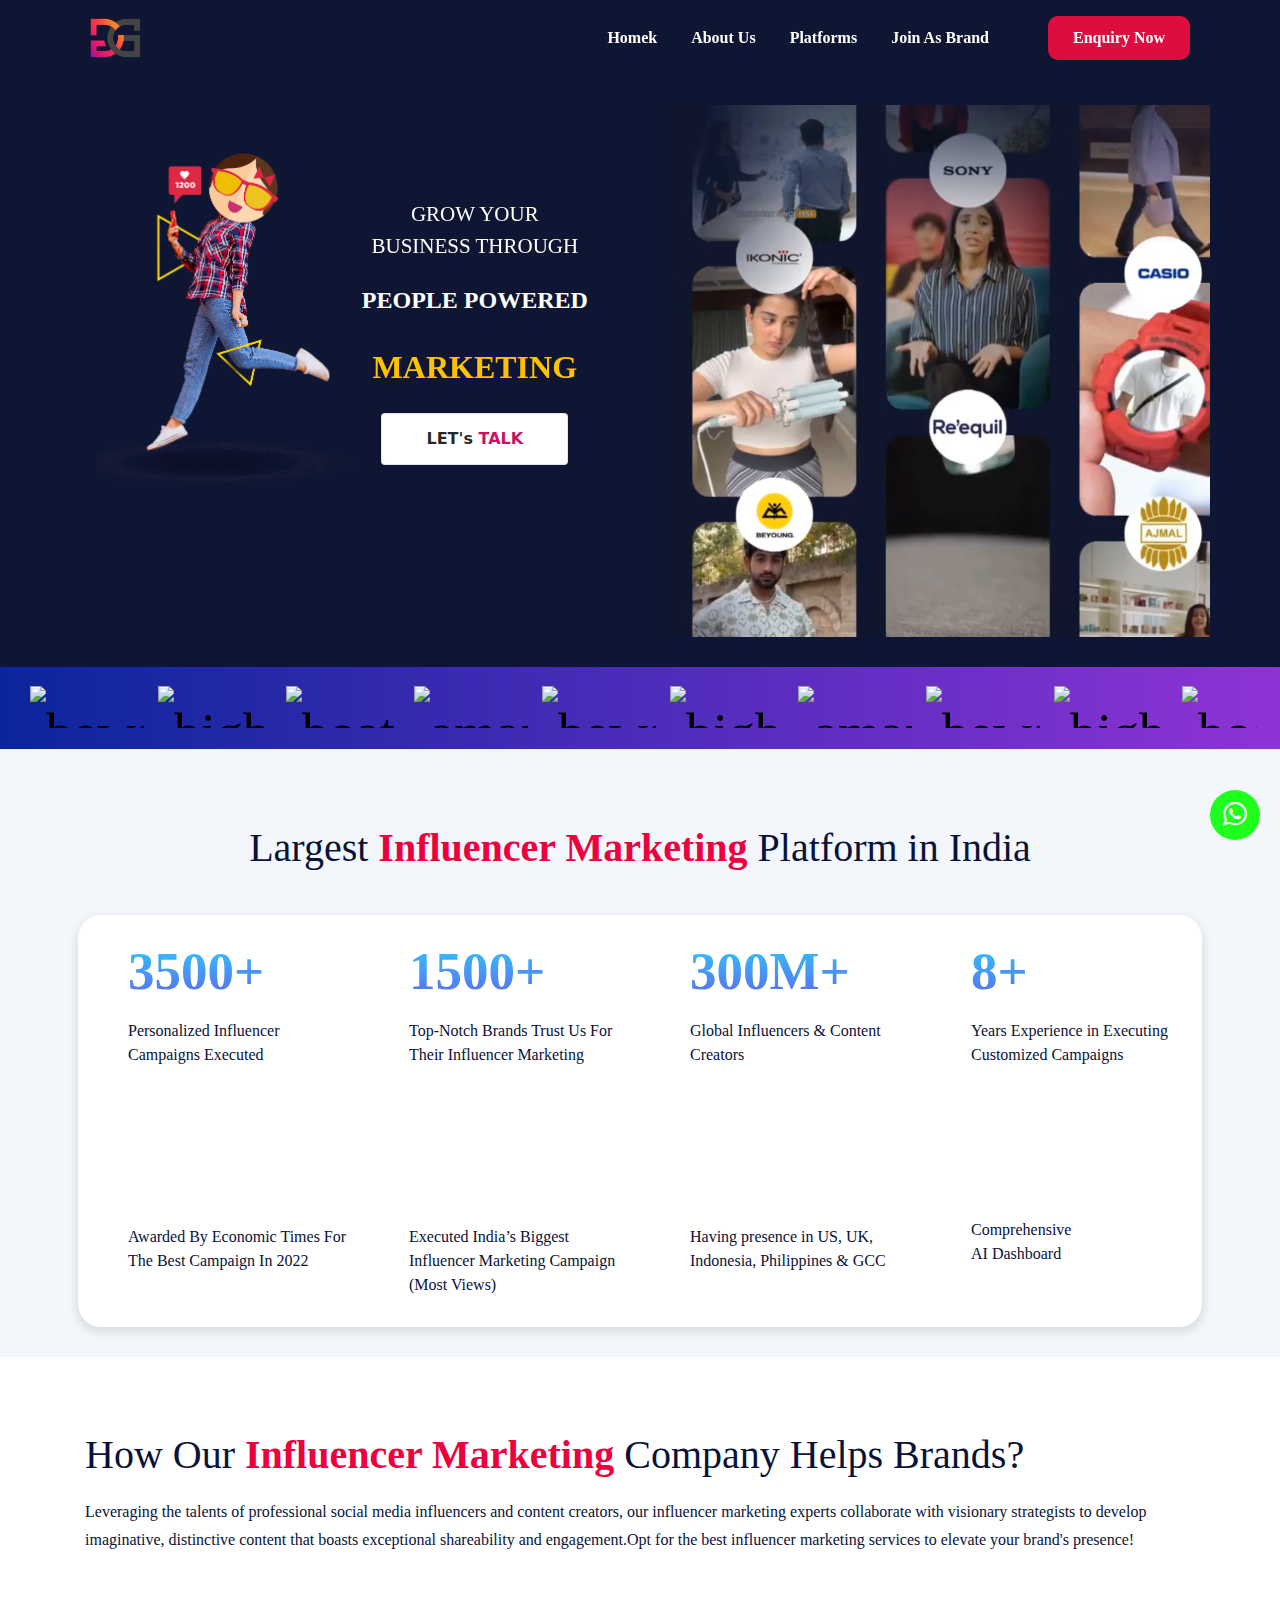
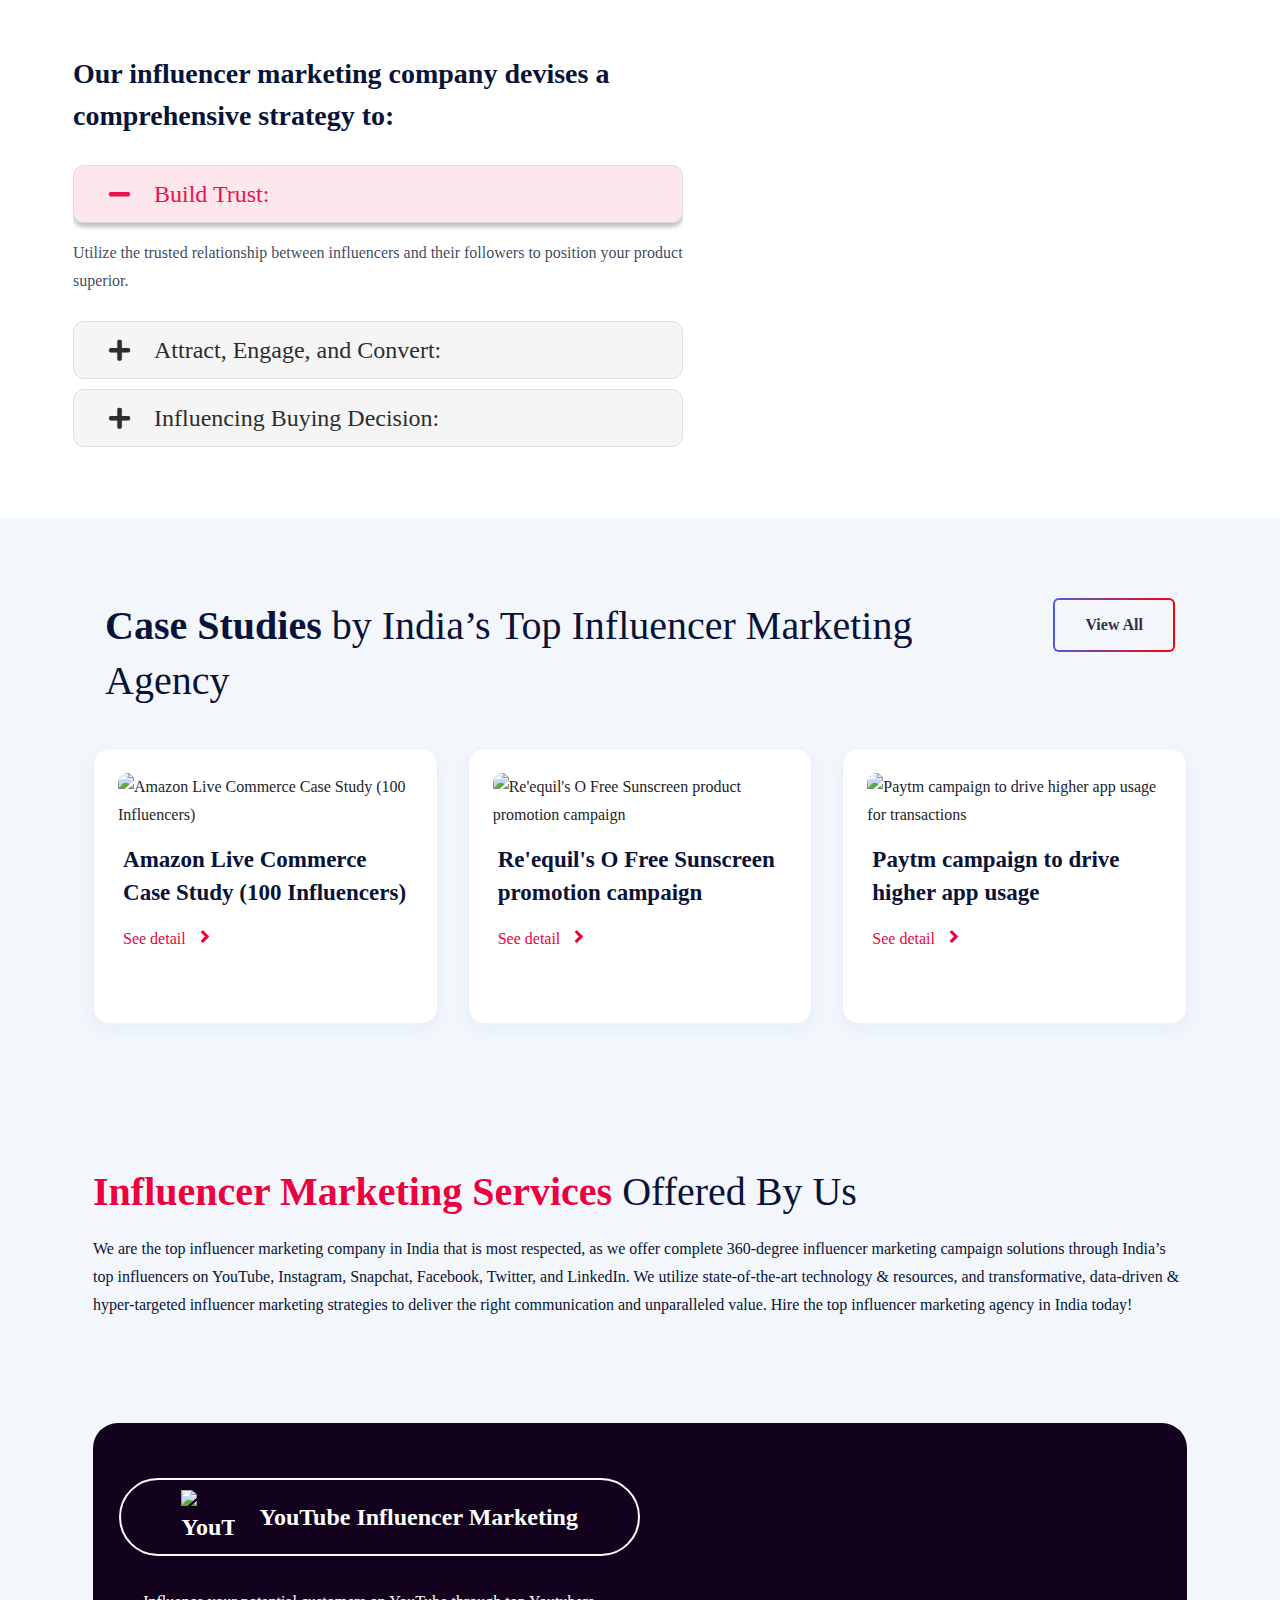
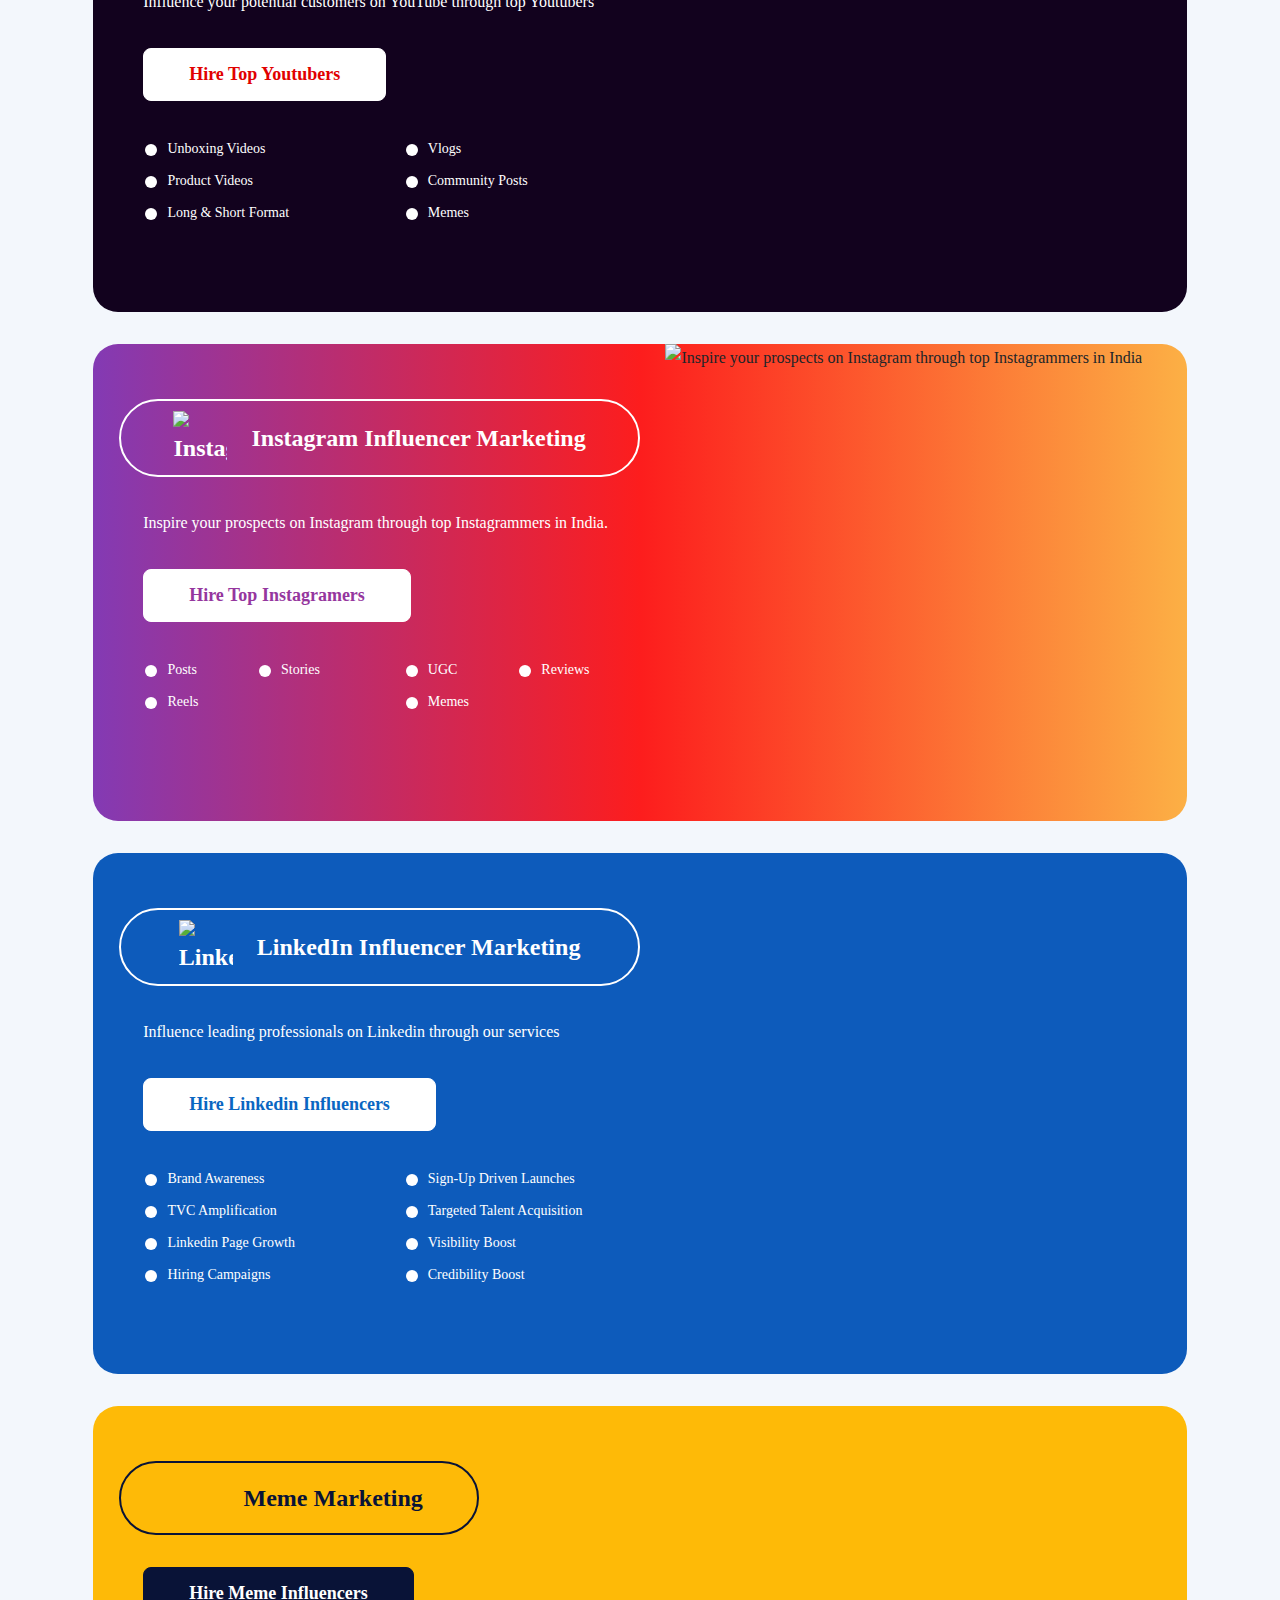
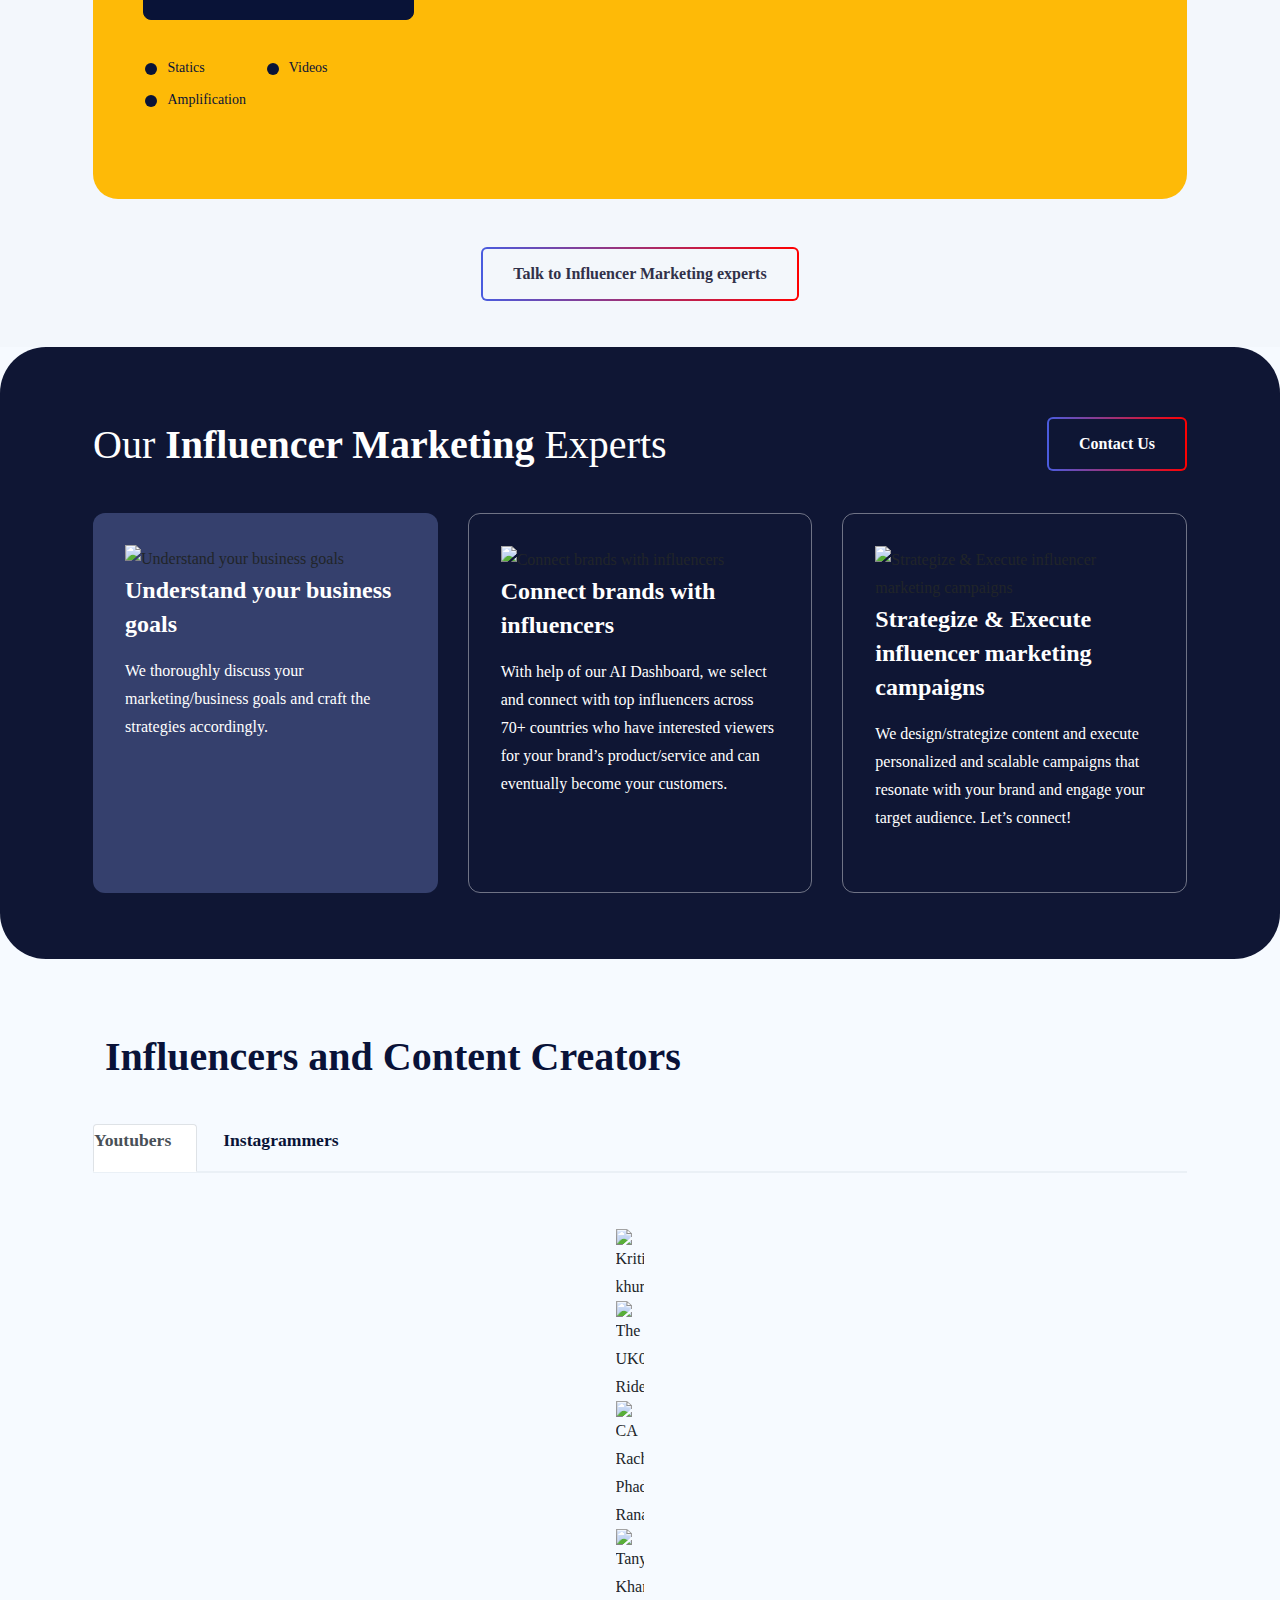
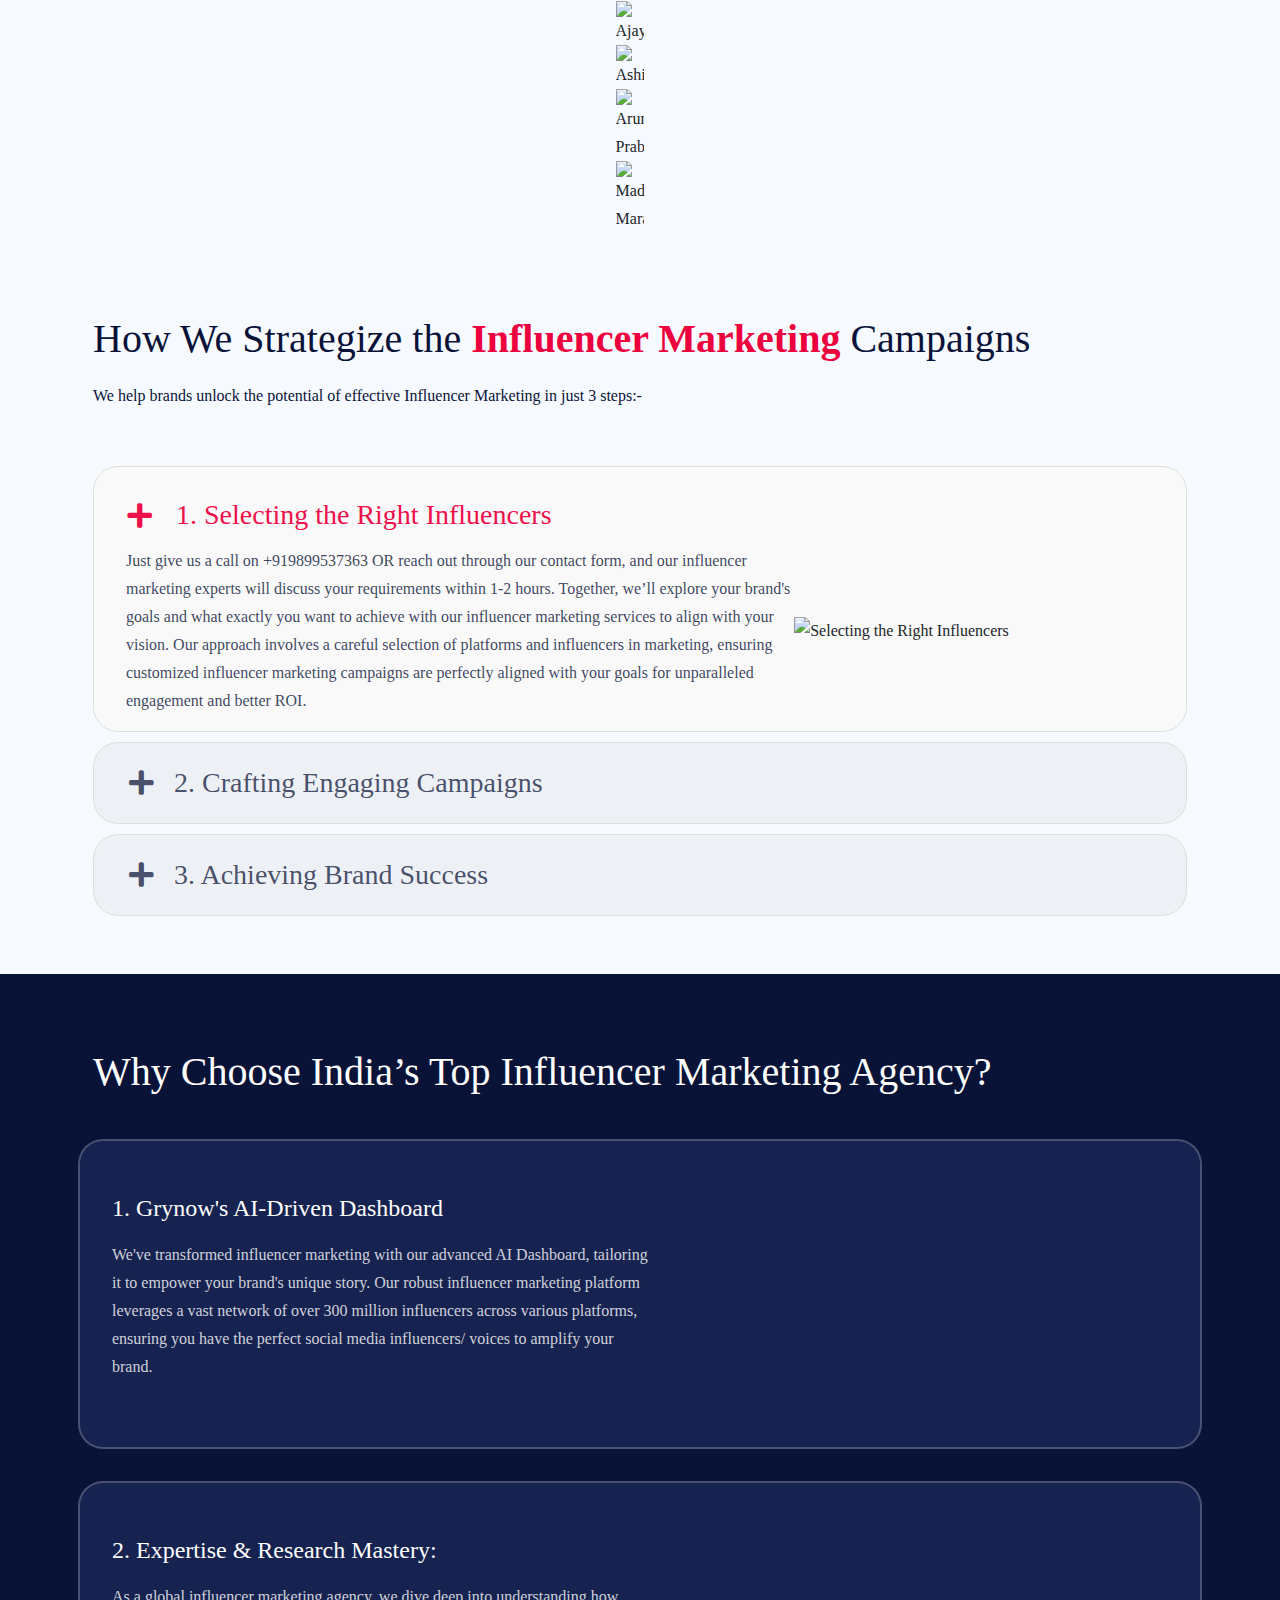
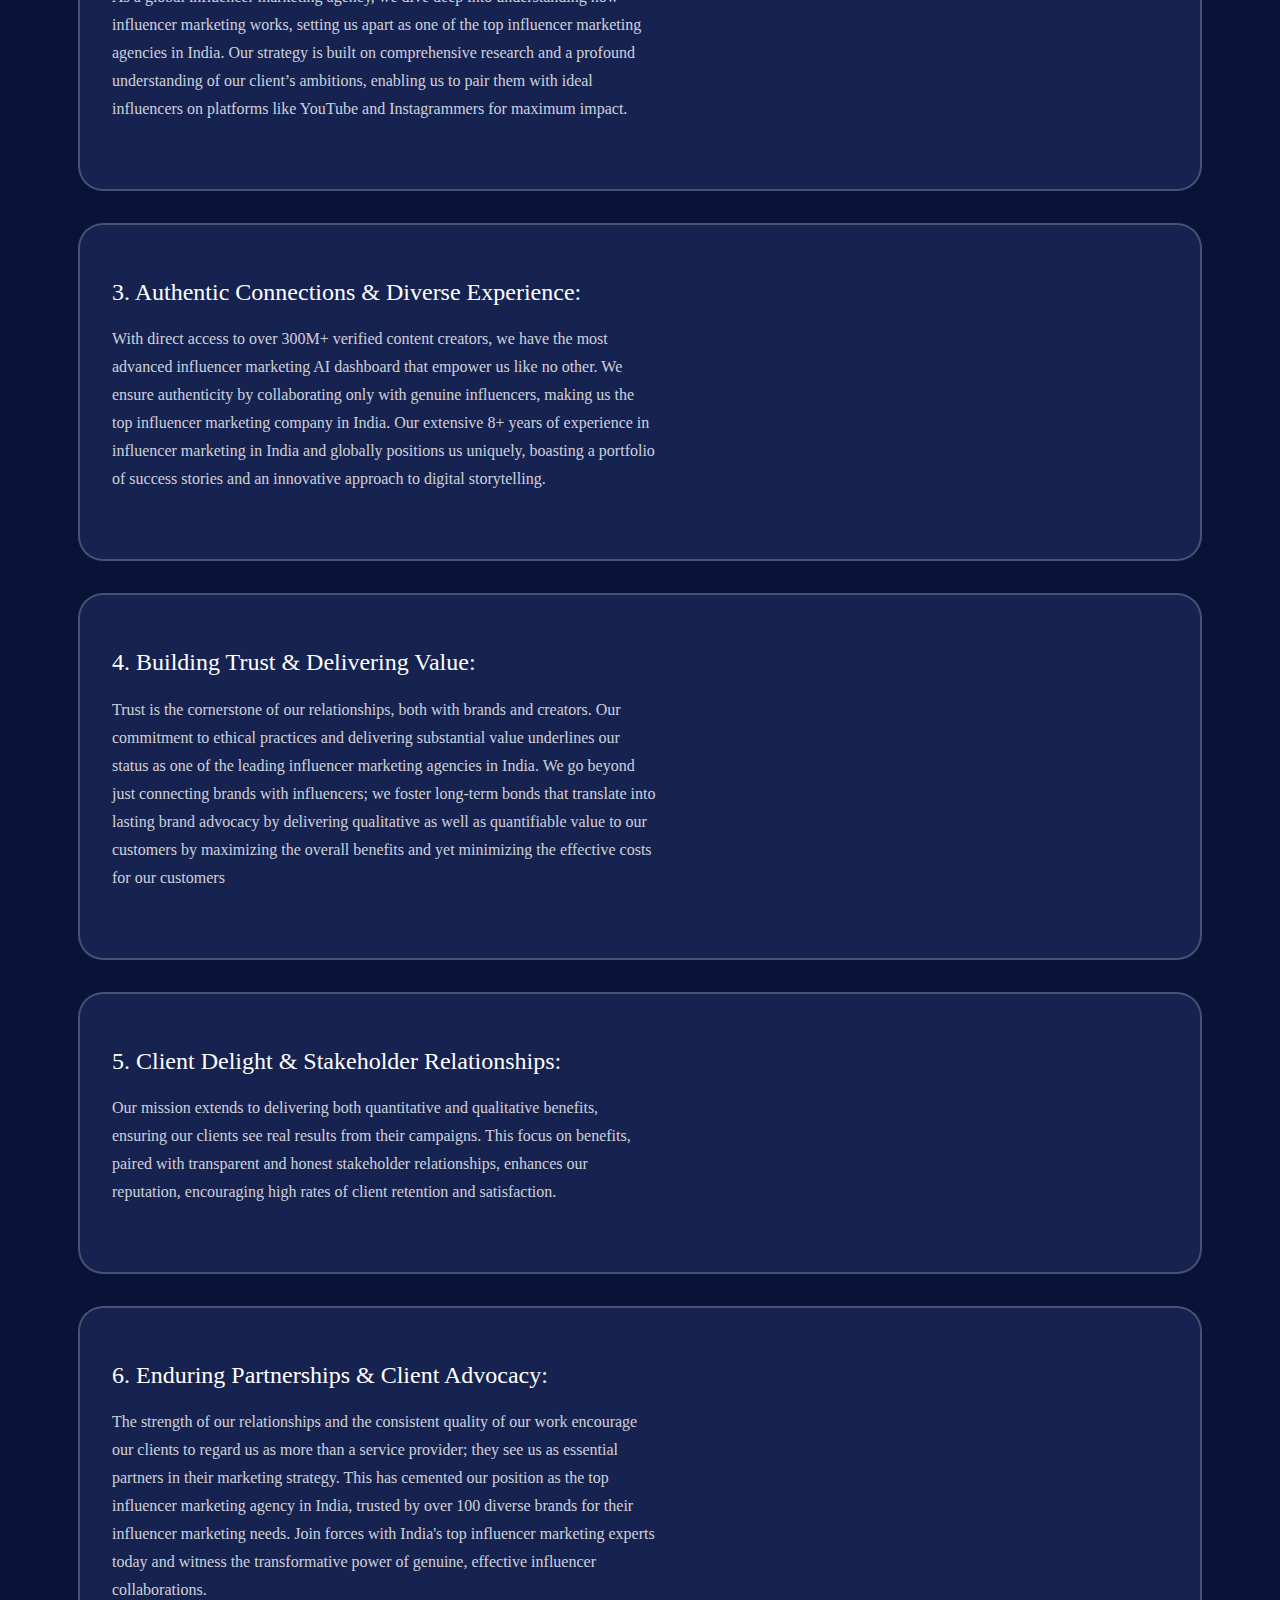
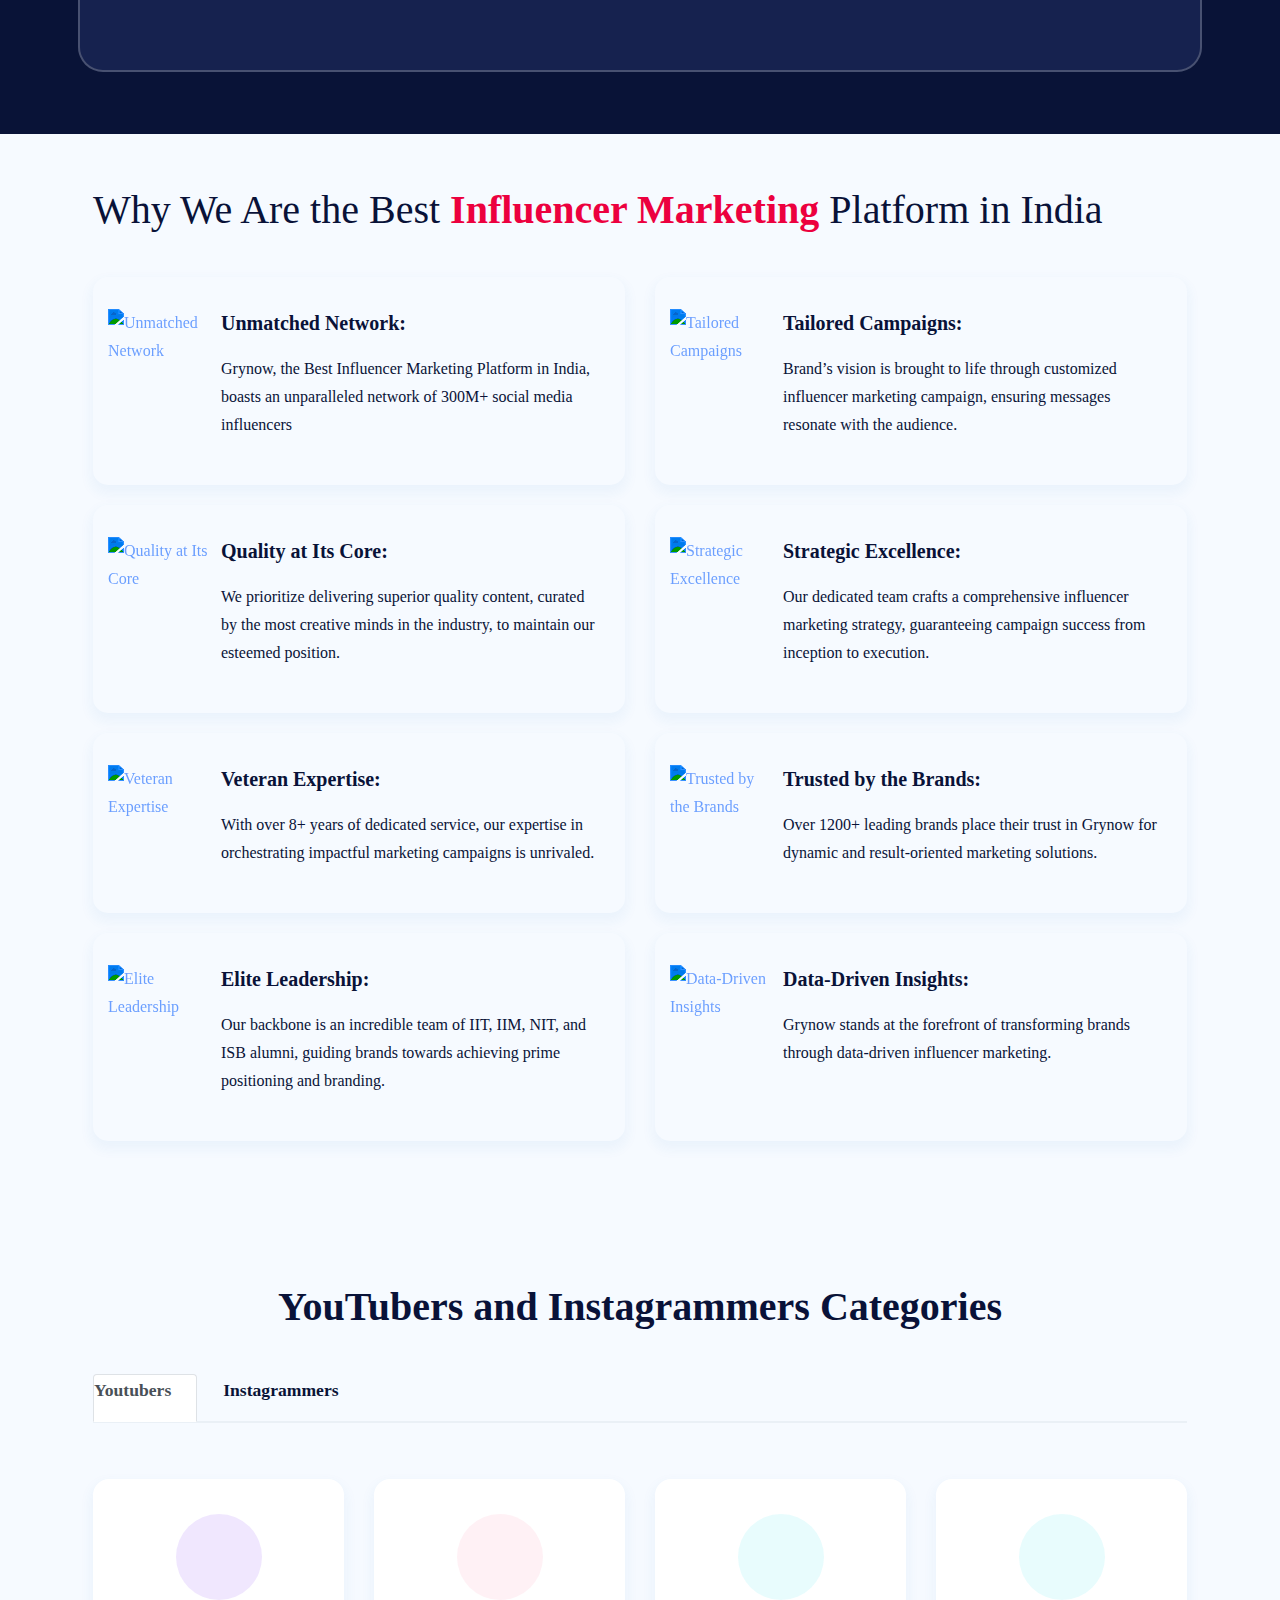
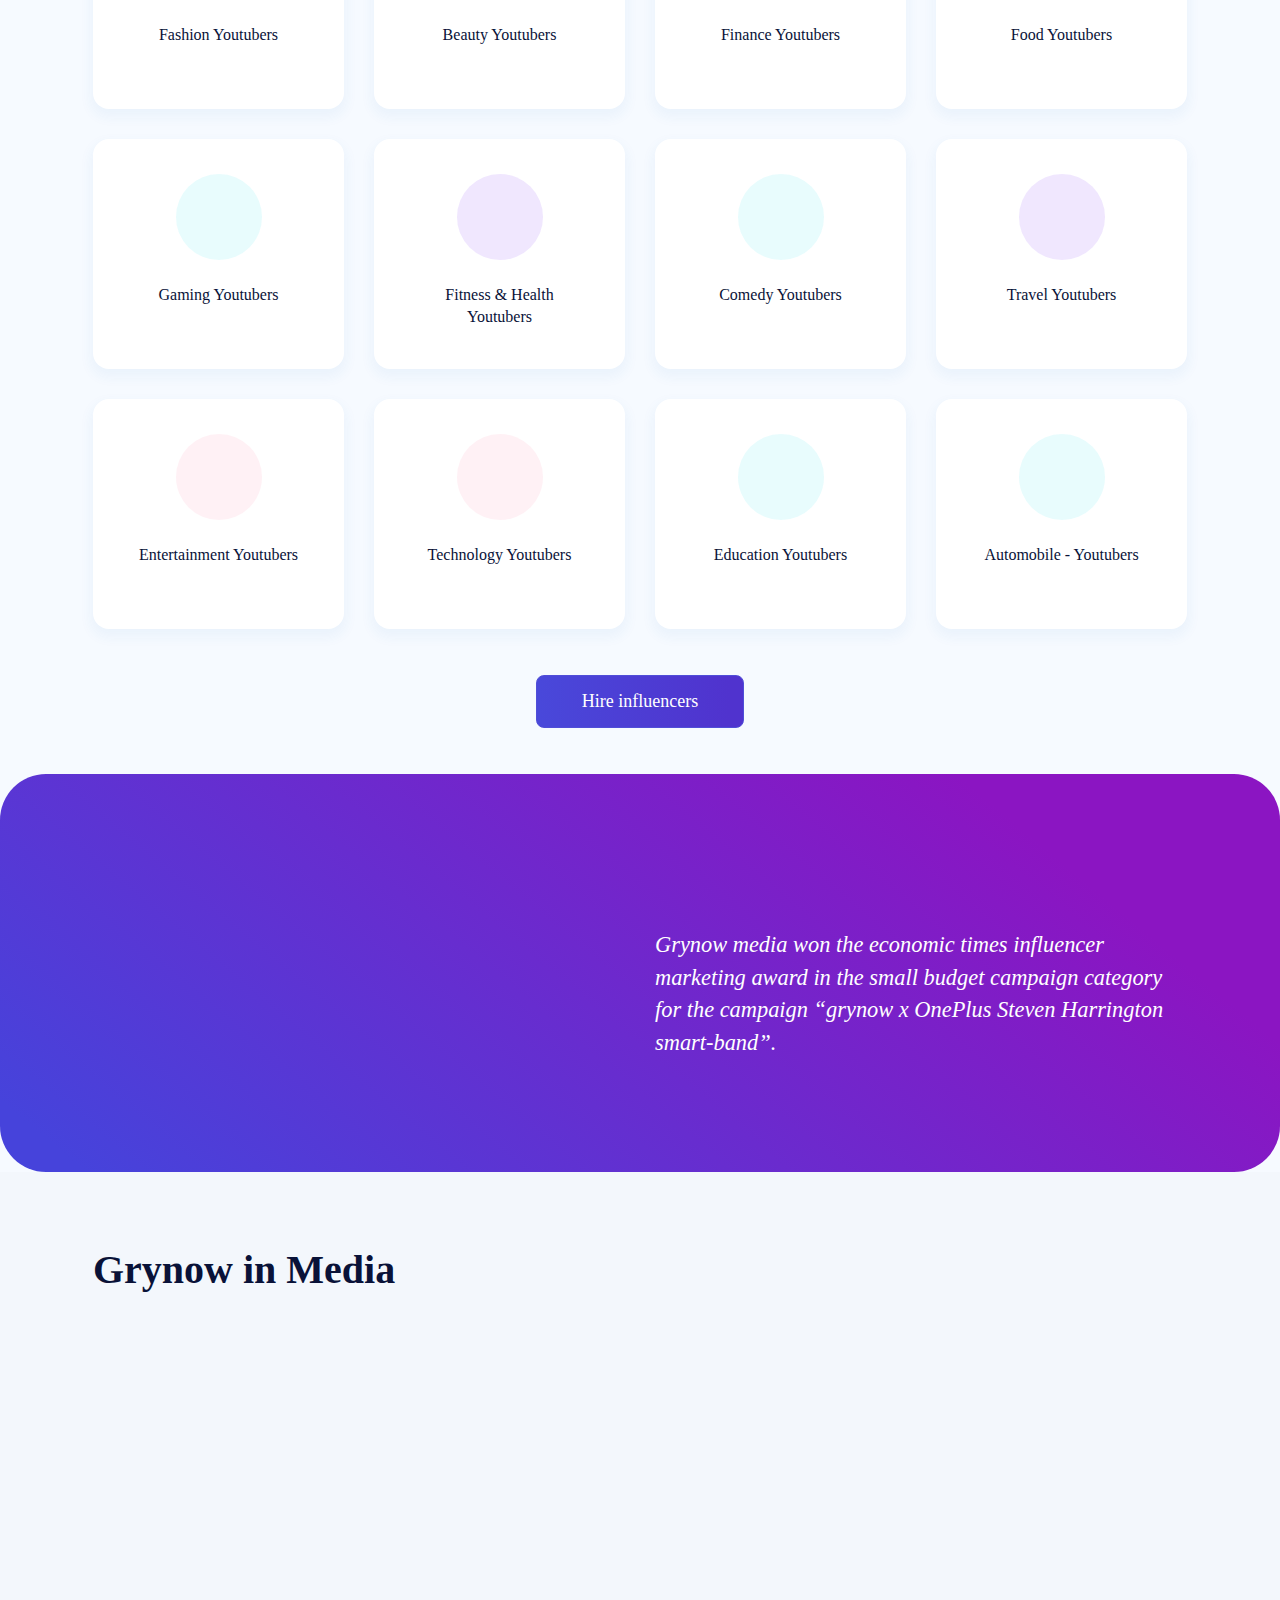
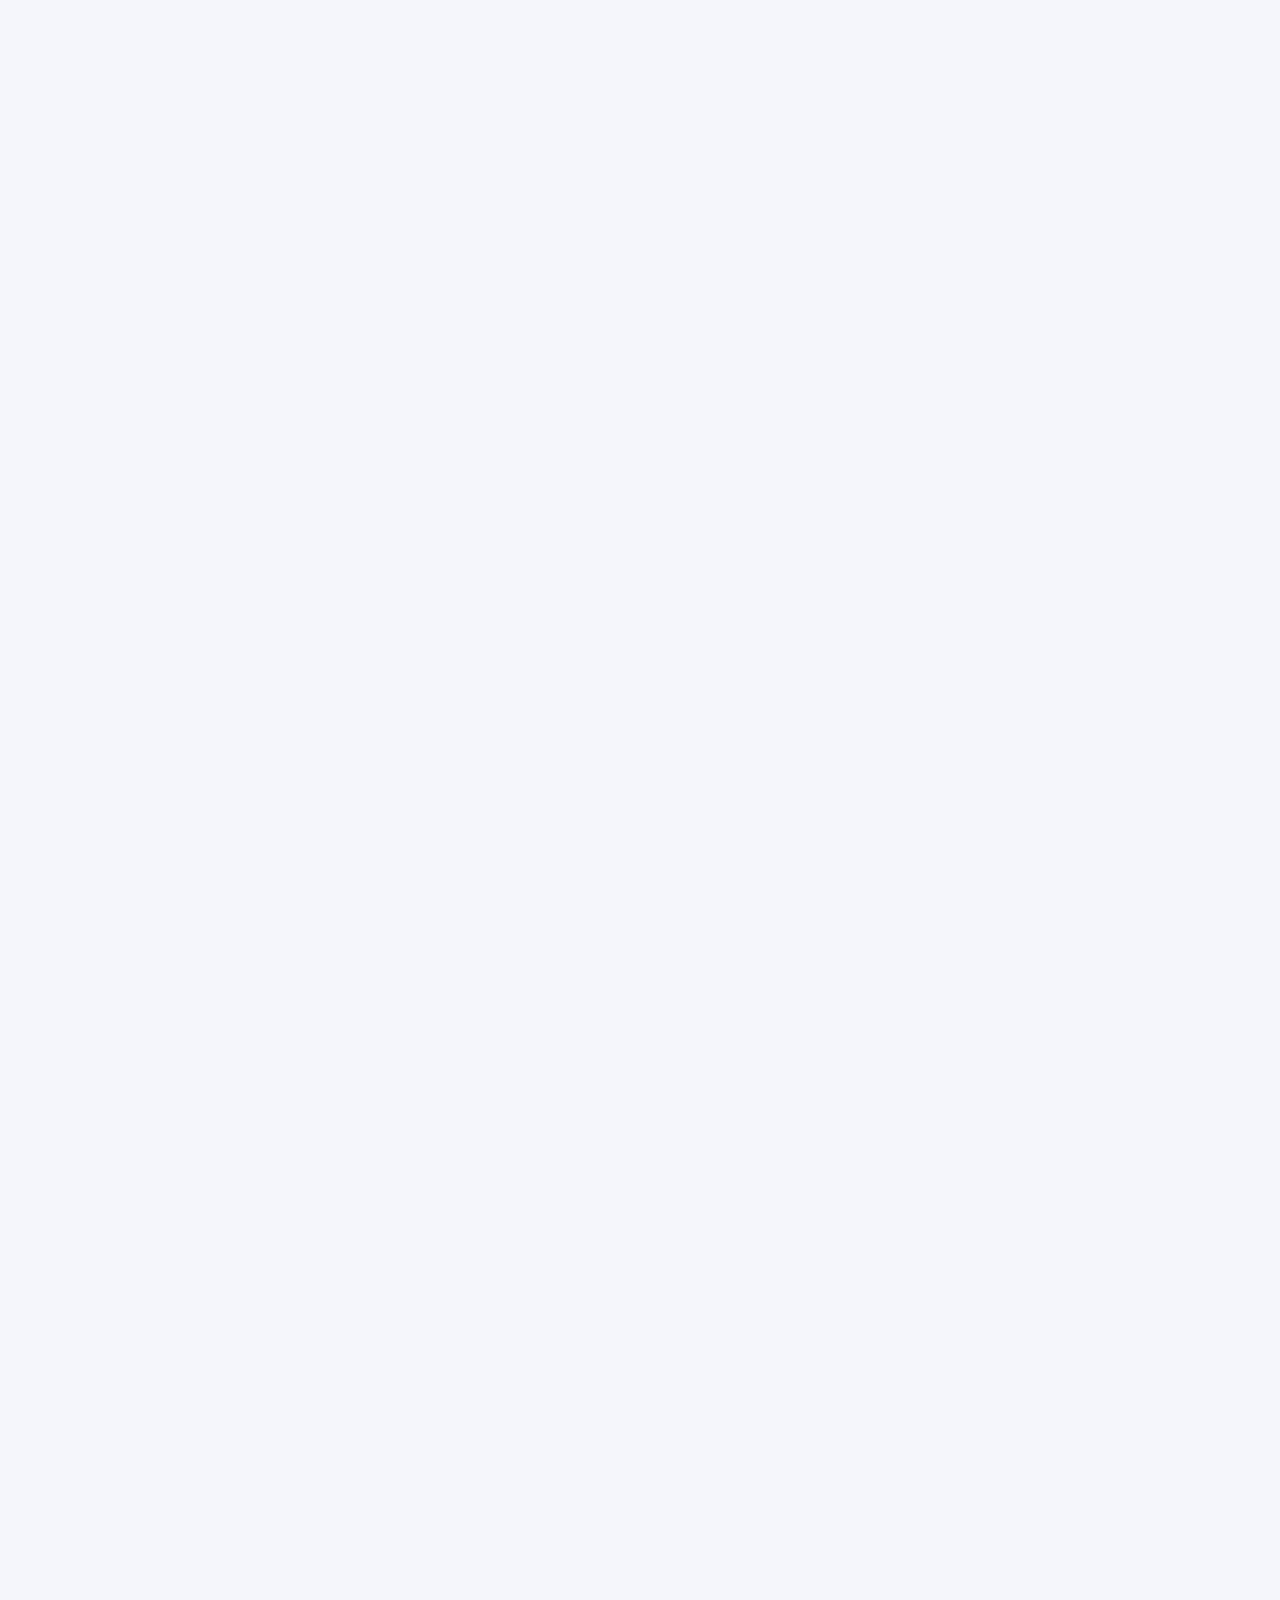
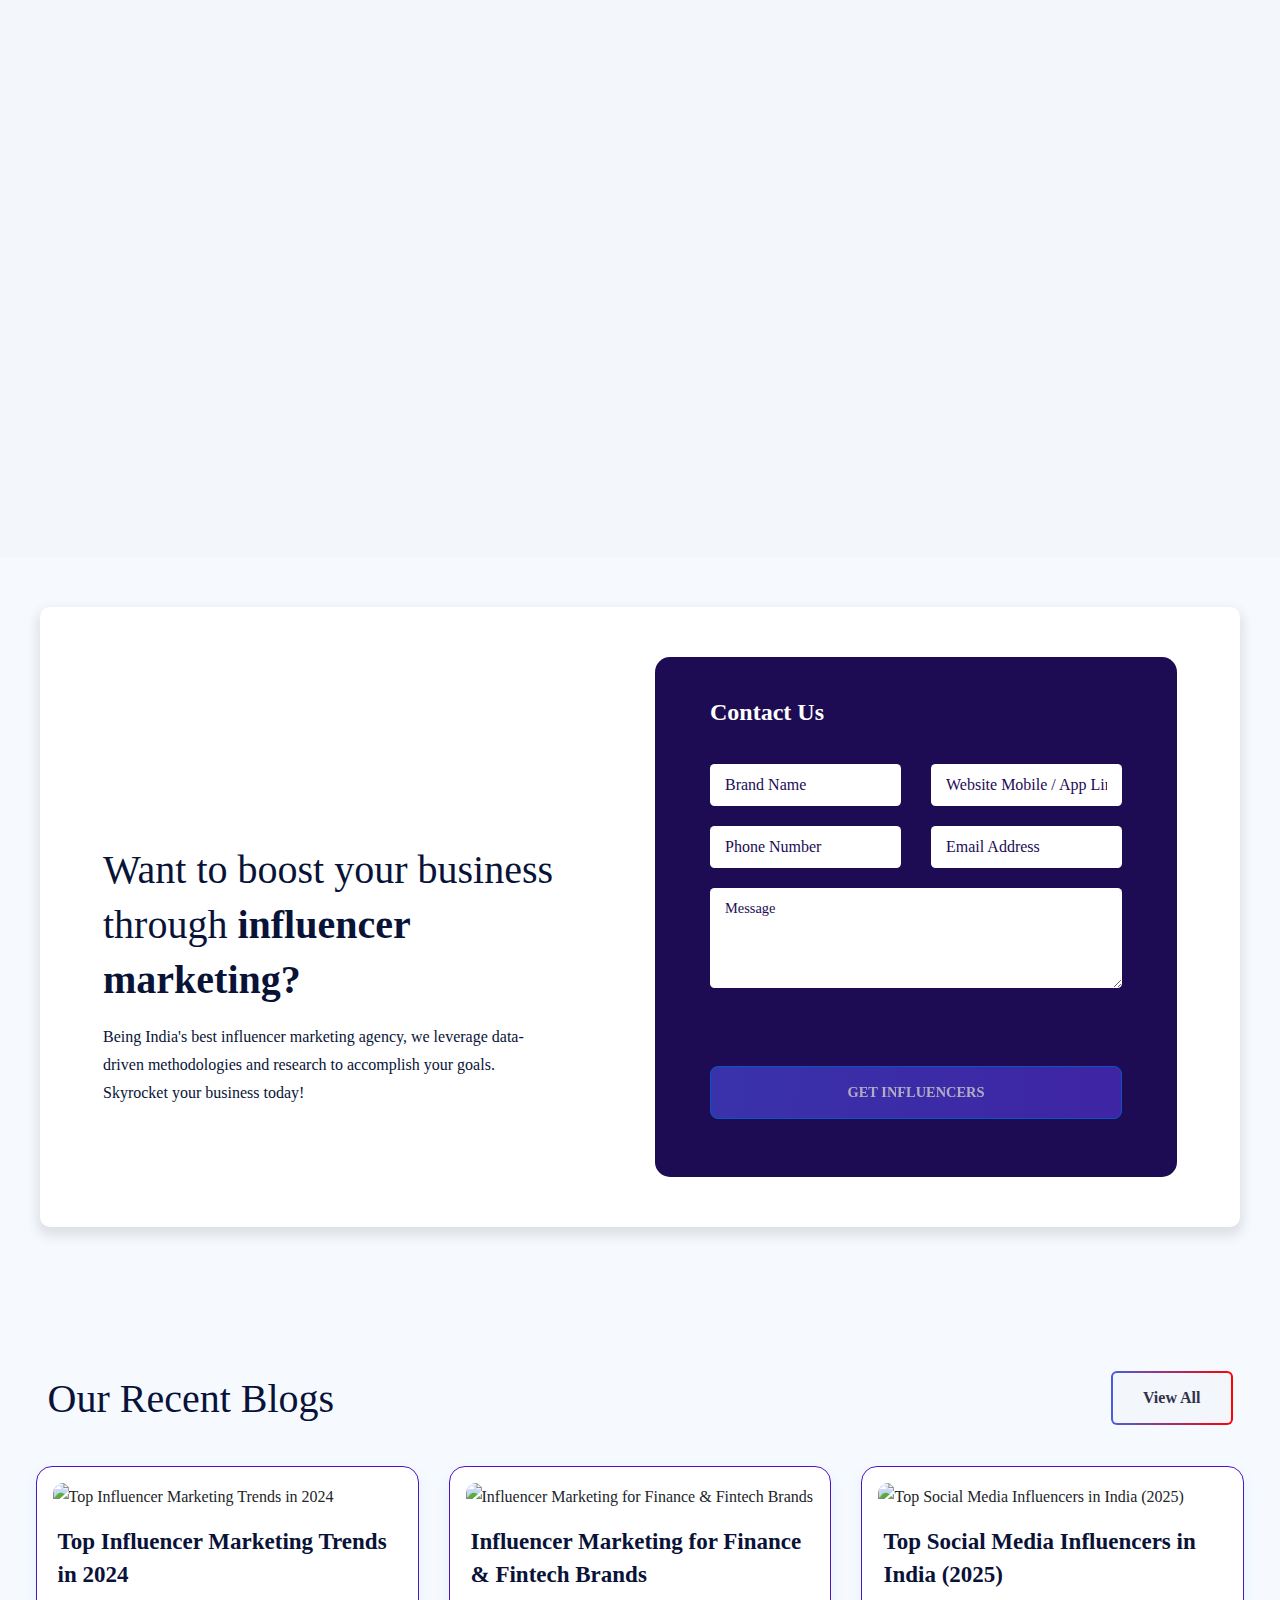
==== index.html @ 7aef0206 "k" ====
<!DOCTYPE html>
<html lang="en">

<head>

  <meta charset="UTF-8">
  <meta name="viewport" content="width=device-width, initial-scale=1.0">
  <meta http-equiv="X-UA-Compatible" content="ie=edge">
  <title> Best Influencer Marketing Agency, Platform, India </title>
  <link rel="icon" type="image/png" href="images/DG-Logo.png">

  <link rel=preconnect href="https://cdnjs.cloudflare.com">
  <link href="https://cdnjs.cloudflare.com/ajax/libs/font-awesome/5.15.3/css/all.min.css" rel=preload as=style
    onload='this.rel="stylesheet"'>
  <link rel="stylesheet" href="css/bootstrap.min.css">
  <link rel="stylesheet" href="css/style.css">

</head>

<body>

  <header id="main-header">
    <div class="main-header">
      <div class="container">
        <div class="main-header-wraper">
          <div class="header-logo">
            <a href="./" aria-label="Grynow Logo Header"> <img class="logo-nav" src="images/DG-Logo.png" alt="Grynow"
                width="" height="40px"> </a>
          </div>
          <div class="header-links" id="navbar">
            <button class="menu-close" data-toggle="collapse" data-target="#navbar" aria-expanded="false"
              aria-label="Toggle navigation Close"> <span></span> </button>
            <ul id="primary-menu" class="menu">

              <li class="menu-item-has-children dropdown contry-dropdown">
                <a href="#!"> <span class="dropdown-toggle-btn">Homek</span></a>
              </li>
              <li class="menu-item-has-children dropdown contry-dropdown">
                <a href="#!"> <span class="dropdown-toggle-btn">About Us</span></a>
              </li>
              <li class="menu-item-has-children dropdown contry-dropdown">
                <a href="#!"> <span class="dropdown-toggle-btn">Platforms</span></a>
              </li>
              <li class="menu-item-has-children dropdown contry-dropdown">
                <a href="#!"> <span class="dropdown-toggle-btn">Join As Brand</span></a>
              </li>

              <li class=""><a href="/contact-us.html" class="contact-btn">Enquiry Now</a></li>
            </ul>

          </div>
          <div class="header-toggle-btns">
            <button class="toggle-menu" data-toggle="collapse" data-target="#navbar" aria-expanded="false"
              aria-label="Toggle navigation">
              <span> </span>
            </button>
          </div>
        </div>
      </div>
    </div>
  </header>

  <section class="block-padd home-banner has-banner-video">
    <div class="container dg-home-banner">
      <div class="row column-fluid-mobile">
        <div class="column">
          <div class="row banner-home-left">
            <div class="col-5 mob-none">
              <img src="images/dg-influencer/home-girl.png" alt="girls" width="280">
            </div>

            <div class="col-md-7  boeder">
              <p class="text-center grow-business">
                GROW YOUR<br>
                BUSINESS THROUGH
              </p>
              <h4 class="text-center text-white people-powred"> PEOPLE POWERED</h4>
              <h1 class="h1-wrap text-center">
                <div class="text-container dg-text-wrap">
                  <span class="" style="--i: 0">MARKETING</span>
                  <span style="--i: 1">Influence</span>
                  <span style="--i: 2">Influence</span>
                  <span class="" style="--i: 3">Content</span>
                </div>
              </h1>

              <div class="banner-cta text-center">
                <button class="button-dg" role="button">LET's <span class="dg-logo-color">TALK</span></button>
              </div>
            </div>
          </div>

        </div>
        <div class="column">
          <div class="jumbotron-slider">
            <div class="video-wraper">
              <!-- <img src="./assets/home-page/banner-image.png" alt=""> -->

              <video id="banner-video" playsinline="true" autoplay muted loop preload="auto"
                poster="./assets/home-page/banner-video.webp">
                <source src="media/dg-vdo.mp4" type="video/mp4">
                <source src="media/dg-vdo.mp4" type="video/mov">
                Your browser does not support the video tag.
              </video>
            </div>
          </div>

        </div>
      </div>
    </div>
  </section>

  <section class="new-clients-block">
    <div class="container">
      <div class="row">
        <div class="column">
          <!-- start swiper -->
          <div class="marquee">
            <ul class="marquee-content">
              <li>
                <img src="./assets/home-page/clients/akshayakalpa.webp" class="lazyload" alt="bewakoof">
              </li>
              <li>
                <img src="./assets/home-page/clients/amazon-logo.webp" class="lazyload" alt="bigbasket">
              </li>
              <li>
                <img src="./assets/home-page/clients/baidyanath.webp" class="lazyload" alt="boat">
              </li>
              <li>
                <img src="./assets/home-page/clients/carnival-park.webp" class="lazyload" alt="amazon">
              </li>
              <li>
                <img src="./assets/home-page/clients/casio.webp" class="lazyload" alt="bewakoof">
              </li>
              <li>
                <img src="./assets/home-page/clients/chinese-wok.webp" class="lazyload" alt="bigbasket">
              </li>
              <li>
                <img src="./assets/home-page/clients/fb.webp" class="lazyload" alt="amazon">
              </li>
              <li>
                <img src="./assets/home-page/clients/gnc.webp" class="lazyload" alt="bewakoof">
              </li>
              <li>
                <img src="./assets/home-page/clients/google-india.webp" class="lazyload" alt="bigbasket">
              </li>
              <li>
                <img src="./assets/home-page/clients/grab.webp" class="lazyload" alt="boat">
              </li>
              <li>
                <img src="./assets/home-page/clients/groww.webp" class="lazyload" alt="amazon">
              </li>
              <li>
                <img src="./assets/home-page/clients/indrive.webp" class="lazyload" alt="bewakoof">
              </li>
              <li>
                <img src="./assets/home-page/clients/innovista.webp" class="lazyload" alt="bigbasket">
              </li>
              <li>
                <img src="./assets/home-page/clients/kapiva.webp" class="lazyload" alt="boat">
              </li>
              <li>
                <img src="./assets/home-page/clients/khatabook.webp" class="lazyload" alt="boat">
              </li>
              <li>
                <img src="./assets/home-page/clients/lenskart.webp" class="lazyload" alt="boat">
              </li>
              <li>
                <img src="./assets/home-page/clients/magicpin.webp" class="lazyload" alt="boat">
              </li>
              <li>
                <img src="./assets/home-page/clients/motilal-oswal.webp" class="lazyload" alt="boat">
              </li>
              <li>
                <img src="./assets/home-page/clients/neolayer-pro.webp" class="lazyload" alt="boat">
              </li>
              <li>
                <img src="./assets/home-page/clients/noise.webp" class="lazyload" alt="boat">
              </li>
              <li>
                <img src="./assets/home-page/clients/nykaa.webp" class="lazyload" alt="boat">
              </li>
              <li>
                <img src="./assets/home-page/clients/oneplus.webp" class="lazyload" alt="boat">
              </li>
              <li>
                <img src="./assets/home-page/clients/organic-india.webp" class="lazyload" alt="boat">
              </li>
              <li>
                <img src="./assets/home-page/clients/paytm-logo.webp" class="lazyload" alt="boat">
              </li>
              <li>
                <img src="./assets/home-page/clients/pine-labs.webp" class="lazyload" alt="boat">
              </li>
              <li>
                <img src="./assets/home-page/clients/privo.webp" class="lazyload" alt="boat">
              </li>
              <li>
                <img src="./assets/home-page/clients/redcliffe-labs.webp" class="lazyload" alt="boat">
              </li>
              <li>
                <img src="./assets/home-page/clients/requil.webp" class="lazyload" alt="boat">
              </li>
              <li>
                <img src="./assets/home-page/clients/saffola.webp" class="lazyload" alt="boat">
              </li>

              <li>
                <img src="./assets/home-page/clients/sony.webp" class="lazyload" alt="boat">
              </li>
              <li>
                <img src="./assets/home-page/clients/teji-mandi.webp" class="lazyload" alt="boat">
              </li>
              <li>
                <img src="./assets/home-page/clients/urbanrise.webp" class="lazyload" alt="boat">
              </li>
              <li>
                <img src="./assets/home-page/clients/well-being.webp" class="lazyload" alt="boat">
              </li>
              <li>
                <img src="./assets/home-page/clients/xpert.webp" class="lazyload" alt="boat">
              </li>
              <li>
                <img src="./assets/home-page/clients/yamaha.webp" class="lazyload" alt="boat">
              </li>
              <li>
                <img src="./assets/home-page/clients/yt.webp" class="lazyload" alt="boat">
              </li>
              <li>
                <img src="./assets/home-page/clients/fortis.webp" class="lazyload" alt="boat">
              </li>
            </ul>
          </div>
        </div>
      </div>
    </div>
  </section>

  <section class="stats-block block-padd bg-info">
    <div class="container">
      <div class="column text-center block-title influ-text">
        <h2 class="light-weight">Largest <span>Influencer Marketing</span> Platform in India</h2>
      </div>
      <div class="row column-fluid-mobile column-2-xxs column-3-md column-4-lg justify-center starts-wrapper">
        <div class="column grynow-stats">
          <p class="stats-heading"> 3500+ </p>
          <p> Personalized Influencer<br> Campaigns Executed </p>
        </div>
        <div class="column grynow-stats">
          <p class="stats-heading"> 1500+ </p>
          <p> Top-Notch Brands Trust Us For Their Influencer Marketing </p>
        </div>
        <div class="column grynow-stats">
          <p class="stats-heading"> 300M+ </p>
          <p> Global Influencers & Content Creators </p>
        </div>
        <div class="column grynow-stats">
          <p class="stats-heading"> 8+ </p>
          <p> Years Experience in Executing Customized Campaigns </p>
        </div>
        <div class="column grynow-stats">
          <div class="et-now-icon home-stats-icon home-icons"></div>
          <p class="stats-heading"> </p>
          <p> Awarded By Economic Times For The Best Campaign In 2022 </p>
        </div>
        <div class="column grynow-stats">
          <div class="amazon-icon home-stats-icon home-icons"></div>
          <p class="stats-heading"> </p>
          <p> Executed India’s Biggest Influencer Marketing Campaign (Most Views) </p>
        </div>
        <div class="column grynow-stats">
          <div class="global-icon home-stats-icon home-icons"></div>
          <p class="stats-heading"> </p>
          <p> Having presence in US, UK, Indonesia, Philippines & GCC </p>
        </div>
        <div class="column grynow-stats">
          <div class="home-icons ai-dashboard-icon comprehansive-ai"></div>
          <p class="stats-heading"> </p>
          <p> Comprehensive <br> AI Dashboard </p>
        </div>
      </div>
    </div>
  </section>

  <section class="brand-help-block block-padd">
    <div class="container">
      <div class="column block-title influ-text">
        <h2 class="light-weight">How Our <span>Influencer Marketing</span> Company Helps Brands? </h2>
        <p>Leveraging the talents of professional social media influencers and content creators, our influencer
          marketing experts collaborate with visionary strategists to develop imaginative, distinctive content
          that boasts exceptional shareability and engagement.Opt for the best influencer marketing services
          to elevate your brand's presence!</p>
      </div>
      <div class="row column-fluid-mobile column-2-md">
        <div class="column brand-help-text">
          <p class="brand-help-text">Our influencer marketing company devises a comprehensive strategy to:
          </p>

          <div class="accod-panel accod-wrapper active">
            <h3 class="accod-head">
              Build Trust:
              <i class="fas fa-minus"></i>
            </h3>
            <div class="accod-content">
              <p>Utilize the trusted relationship between influencers and their followers to position your
                product superior. </p>
            </div>
          </div>
          <div class="accod-panel">
            <h3 class="accod-head">
              Attract, Engage, and Convert:
              <i class="fas fa-plus"></i>
            </h3>
            <div class="accod-content">
              <p>We help businesses to attract, engage, and convert their potential customers by
                increasing their awareness, leads, and sales through organic engagement via
                creator-generated content.
              </p>
            </div>
          </div>
          <div class="accod-panel">
            <h3 class="accod-head">
              Influencing Buying Decision:
              <i class="fas fa-plus"></i>
            </h3>
            <div class="accod-content">
              <p>Hence, helping in inspiring their decision to buy our client’s product.</p>
            </div>
          </div>
        </div>
        <div class="column brand-help-image">
          <div class="gif-wraper">
            <video class="gif-video" autoplay muted loop
              poster="./assets/home-page/how-our-influencer-marketing-company.webp">
              <source data-src="/assets/videos/videography.mp4"
                src="./assets/home-page/how-our-influencer-marketing-company.mp4">
            </video>
          </div>
        </div>

      </div>
    </div>
  </section>

  <section class="bg-info home-case-studies">
    <div class="container">
      <div class="column block-title">
        <div>
          <div class="stats-wrapper">
            <h2 class="light-weight stats-text"><strong>Case Studies</strong> by India’s Top Influencer
              Marketing Agency</h2>
            <p><a href="./influencer-marketing-campaigns.html" class="btn-gradient"> View All </a></p>

          </div>
        </div>

      </div>
      <div class="row column-fluid-mobile column-2-md column-3-lg justify-center">

        <div class="column">
          <div class="case-study-card">
            <div class="case-study-wraper">
              <div class="case-study-thumb">
                <img data-src="./assets/home-page/amazon.webp" alt="Amazon Live Commerce Case Study (100 Influencers)"
                  class="img-fluid lazyload">
              </div>
              <div class="case-studies-content">
                <h3>Amazon Live Commerce Case Study (100 Influencers)</h3>
                <button class="case-study-btn"> See detail <i class="fas fa-angle-right"></i></button>
              </div>
              <a href="./influencer-marketing-campaigns/amazon-live-commerce-case-study.html"
                aria-label="Read more Amazon Live Commerce Case Study (100 Influencers)"> </a>

            </div>
          </div>
        </div>

        <div class="column">
          <div class="case-study-card">
            <div class="case-study-wraper">
              <div class="case-study-thumb">
                <img data-src="./assets/home-page/reequil.webp" alt="Re'equil's O Free Sunscreen
            product promotion campaign" class="img-fluid lazyload">
              </div>
              <div class="case-studies-content">
                <h3>Re'equil's O Free Sunscreen promotion campaign</h3>
                <button class="case-study-btn"> See detail <i class="fas fa-angle-right"></i></button>
              </div>
              <a href="./influencer-marketing-campaigns/reequil-o-free-suncreeen-product-promotion-campaign.html"
                aria-label="Read more Re'equil's O Free Sunscreen product promotion campaign"> </a>

            </div>
          </div>
        </div>

        <div class="column">
          <div class="case-study-card">
            <div class="case-study-wraper">
              <div class="case-study-thumb">
                <img data-src="./assets/home-page/paytm.webp"
                  alt="Paytm campaign to drive higher app usage for transactions" class="img-fluid lazyload">
              </div>
              <div class="case-studies-content">
                <h3>Paytm campaign to drive higher app usage</h3>
                <button class="case-study-btn"> See detail <i class="fas fa-angle-right"></i></button>
              </div>
              <a href="./influencer-marketing-campaigns/paytm-campaig-for-higher-app-usage-for-transactions.html"
                aria-label="Read more Paytm campaign to drive higher app usage for transactions"> </a>

            </div>
          </div>
        </div>
      </div>

    </div>
  </section>

  <section class="white-panel-services block-padd bg-info">
    <div class="container">
      <div class="row">
        <div class="column block-title influ-text">
          <h2 class="light-weight"><span>Influencer Marketing Services</span> Offered By Us </h2>
          <p>We are the <strong>top influencer marketing company in India</strong> that is most respected, as
            we offer complete 360-degree influencer marketing campaign solutions through <strong>India’s top
              influencers</strong> on YouTube, Instagram, Snapchat, Facebook, Twitter, and LinkedIn. We
            utilize state-of-the-art technology & resources, and transformative, data-driven &
            hyper-targeted influencer marketing strategies to deliver the right communication and
            unparalleled value. Hire the top influencer marketing agency in India today!</p>
        </div>
      </div>

      <div class="row column-fluid-mobile column-1-xxs column-1-lg justify-center">
        <div class="column">
          <div class="services-panel-wrapper">
            <div class="im-service-panel">

              <a href="https://www.grynow.in/youtube-influencer-marketing-agency-india.html" class="btn-brand"> <img
                  data-src="./assets/home-page/youtube.webp" class="lazyload" alt="YouTube"> YouTube Influencer
                Marketing</a>
              <p>Influence your potential customers on YouTube through top Youtubers </p>
              <p> <a href="https://www.grynow.in/blog/top-youtubers-in-india.html" class="btn btn-primary btn-infu">
                  Hire Top Youtubers </a> </p>
              <div class="influ-list-wrapper">
                <div class="influ-list inf-list-icon influ-list-info pb-3">
                  <ul>
                    <li>Unboxing Videos</li>
                    <li>Product Videos</li>
                    <li>Long & Short Format</li>
                  </ul>
                </div>
                <div class="influ-list inf-list-icon influ-list-info pb-3">
                  <ul>
                    <li>Vlogs</li>
                    <li>Community Posts</li>
                    <li>Memes</li>
                  </ul>
                </div>
              </div>
            </div>
            <div class="im-service-img">
              <div class="gif-wraper-services">
                <video class="gif-video lazy" autoplay muted loop
                  poster="./assets/home-page/youtube-influencer-marketing.webp">
                  <source data-src="./assets/home-page/youtube-influencer-marketing.mp4">
                </video>
              </div>
            </div>
          </div>

        </div>
        <div class="column">
          <div class="services-panel-wrapper instra-bg">
            <div class="im-service-panel">

              <a href="https://www.grynow.in/instagram-influencer-marketing-agency.html" class="btn-brand"><img
                  data-src="./assets/home-page/instagram.webp" class="lazyload" alt="Instagram">Instagram Influencer
                Marketing</a>
              <p>Inspire your prospects on Instagram through top Instagrammers in India.</p>
              <p> <a href="https://www.grynow.in/blog/top-instagram-influencers-in-india.html"
                  class="btn btn-primary btn-instra"> Hire Top Instagramers </a> </p>
              <div class="influ-list-wrapper">
                <div class="influ-list inf-list-icon influ-list-info pb-3">
                  <ul>
                    <li>Posts</li>
                    <li>Stories</li>
                    <li>Reels</li>
                  </ul>
                </div>
                <div class="influ-list inf-list-icon influ-list-info pb-3">
                  <ul>
                    <li>UGC</li>
                    <li>Reviews</li>
                    <li>Memes</li>
                  </ul>
                </div>
              </div>
            </div>
            <div class="im-service-img">
              <img data-src="./assets/home-page/instagram-influencer-marketing.gif"
                alt="Inspire your prospects on Instagram through top Instagrammers in India" class="img-fluid lazyload">
            </div>
          </div>

        </div>
        <div class="column">
          <div class="services-panel-wrapper linkedin-bg">
            <div class="im-service-panel">

              <a href="https://www.grynow.in/linkedln-influencer-marketing-agency-in-india.html" class="btn-brand"><img
                  data-src="./assets/home-page/linkedin-logo.webp" class="lazyload" alt="LinkedIn">LinkedIn Influencer
                Marketing</a>
              <p>Influence leading professionals on Linkedin through our services </p>
              <p> <a href="https://www.grynow.in/blog/top-linkedin-influencers-in-india.html"
                  class="btn btn-primary btn-linkedin"> Hire Linkedin Influencers </a> </p>
              <div class="influ-list-wrapper">
                <div class="influ-list inf-list-icon influ-list-info pb-3">
                  <ul>
                    <li>Brand Awareness</li>
                    <li>TVC Amplification</li>
                    <li>Linkedin Page Growth</li>
                    <li>Hiring Campaigns</li>
                  </ul>
                </div>
                <div class="influ-list inf-list-icon influ-list-info pb-3">
                  <ul>
                    <li>Sign-Up Driven Launches</li>
                    <li>Targeted Talent Acquisition</li>
                    <li>Visibility Boost</li>
                    <li>Credibility Boost</li>
                  </ul>
                </div>
              </div>
            </div>
            <div class="im-service-img">
              <div class="gif-wraper-services">
                <video class="gif-video lazy" autoplay muted loop
                  poster="./assets/home-page/linkedin-influencer-marketing.webp">
                  <source data-src="./assets/home-page/linkedin-influencer-marketing.mp4">
                </video>
              </div>
            </div>
          </div>

        </div>
        <div class="column">
          <div class="services-panel-wrapper meme-bg">
            <div class="im-service-panel">

              <a href="https://www.grynow.in/top-meme-marketing-agency-india.html" class="btn-brand dark-color">
                <div class="home-icons im-sp-main-icon im-sp-main-mame"></div>Meme Marketing
              </a>
              <p> <a href="./" class="btn btn-primary btn-meme"> Hire Meme Influencers </a> </p>
              <div class="influ-list-wrapper">
                <div class="influ-list inf-list-icon influ-list-info pb-3">
                  <ul class="meme-list">
                    <li>Statics</li>
                    <li>Videos</li>
                    <li>Amplification</li>
                  </ul>
                </div>
              </div>
            </div>
            <div class="im-service-img">
              <div class="gif-wraper-services">
                <video class="gif-video lazy" autoplay muted loop poster="./assets/home-page/meme-marketing.webp">
                  <source data-src="./assets/home-page/meme-marketing.mp4">
                </video>
              </div>
            </div>
          </div>
        </div>

      </div>
      <div class="row text-center">
        <div class="column">
          <p> <a href="./contact-us.html" class="btn-gradient"> Talk to Influencer Marketing experts </a> </p>
        </div>

      </div>
    </div>
  </section>
  <section class="grynow-award-block block-padd bg-info">
    <div class="container">
      <div class="row">
        <div class="column block-title">
          <div>
            <div class="brand-wrapper">
              <div class="brand-text">
                <h2 class="light-weight ">Our <strong>Influencer Marketing</strong> Experts </h2>
              </div>
              <p><a href="./contact-us.html" class="btn-gradient gradient-bg influ-cta"> Contact Us </a>
              </p>

            </div>
          </div>

        </div>
      </div>

      <div class="row column-fluid-mobile column-2-xxs column-3-lg ">
        <div class="column">
          <div class="brand-card-wrapper always-hover">
            <img data-src="./assets/home-page/understanding-your-business-goals.webp" class="lazyload"
              alt="Understand your business goals">
            <h3>Understand your business goals</h3>
            <p>We thoroughly discuss your marketing/business goals and craft the strategies accordingly.</p>
          </div>
        </div>
        <div class="column">
          <div class="brand-card-wrapper">
            <img data-src="./assets/home-page/connect-brands-with-influencer.webp" class="lazyload"
              alt="Connect brands with influencers ">
            <h3>Connect brands with influencers </h3>
            <p>With help of our AI Dashboard, we select and connect with top influencers across 70+
              countries who have interested viewers for your brand’s product/service and can eventually
              become your customers. </p>
          </div>
        </div>
        <div class="column">
          <div class="brand-card-wrapper">
            <img data-src="./assets/home-page/strategize-excute-inlfuencer-marketing.webp" class="lazyload"
              alt="Strategize & Execute influencer marketing campaigns">
            <h3>Strategize & Execute influencer marketing campaigns</h3>
            <p>We design/strategize content and execute personalized and scalable campaigns that resonate
              with your brand and engage your target audience. Let’s connect! </p>
          </div>
        </div>
      </div>
      <div class="row">
        <div class="column">
          <p><a href="./contact-us.html" class="btn-gradient gradient-bg expert-cta"> Contact Us </a></p>
        </div>

      </div>
    </div>
  </section>
  <section class="homecat-tabs-block block-padd">
    <div class="container">
      <div class="column block-title">
        <div class="stats-wrapper">
          <h2 class="light-weight stats-text"><strong>Influencers and Content Creators</strong></h2>

        </div>

      </div>
      <div class="row">
        <div class="column">
          <ul class="nav nav-tabs social-tabs" id="myTab">
            <li class="nav-item">
              <a class="nav-link active" id="nav-youtubers-cat-tab" data-toggle="tab" href="#youtubers">
                Youtubers </a>
            </li>
            <li class="nav-item">
              <a class="nav-link" id="nav-instagrammers-cat-tab" data-toggle="tab"
                href="#instagrammers">Instagrammers</a>
            </li>
          </ul>
        </div>
      </div>
      <div class="tab-content" id="nav-tabContent">
        <div class="tab-pane fade show active" id="youtubers">
          <div class="row column-fluid-mobile column-2-xs column-3-md column-4-lg justify-center">
            <div class="swiper-container swiper-initialize-influ swiper-initialized swiper-horizontal">
              <div class="swiper-wrapper" id="swiper-wrapper-575afe2f9f282b19" aria-live="off"
                style="transition-duration: 300ms;">
                <div class="swiper-slide swiper-slide-prev" data-swiper-slide-index="0" role="group" aria-label="1 / 6">
                  <img data-src="./assets/home-page/influencers/kritika-khurana.webp" alt="Kritika khurana"
                    class="lazyload img-fluid">
                </div>
                <div class="swiper-slide swiper-slide-active" data-swiper-slide-index="1" role="group"
                  aria-label="2 / 6">
                  <img data-src="./assets/home-page/influencers/the-uk07-rider.webp" alt="The UK07 Rider"
                    class="lazyload img-fluid">

                </div>
                <div class="swiper-slide swiper-slide-next" data-swiper-slide-index="2" role="group" aria-label="3 / 6">
                  <img data-src="./assets/home-page/influencers/ca-rachana-phadke-ranade.webp"
                    alt="CA Rachana Phadke Ranade" class="lazyload img-fluid">

                </div>
                <div class="swiper-slide" data-swiper-slide-index="3" role="group" aria-label="4 / 6">
                  <img data-src="./assets/home-page/influencers/tanya-khanijow.webp" alt="Tanya Khanijow"
                    class="lazyload img-fluid">

                </div>
                <div class="swiper-slide" data-swiper-slide-index="4" role="group" aria-label="5 / 6">
                  <img data-src="./assets/home-page/influencers/ajay.webp" alt="Ajay" class="lazyload img-fluid">
                </div>
                <div class="swiper-slide" data-swiper-slide-index="5" role="group" aria-label="6 / 6">
                  <img data-src="./assets/home-page/influencers/ashishchanchlani.webp" alt="AshishChanchlani"
                    class="lazyload img-fluid">
                </div>
                <div class="swiper-slide" data-swiper-slide-index="6" role="group" aria-label="7 / 6">
                  <img data-src="./assets/home-page/influencers/arun-prabhudesai.webp" alt="Arun Prabhudesai"
                    class="lazyload img-fluid">
                </div>
                <div class="swiper-slide" data-swiper-slide-index="7" role="group" aria-label="8 / 6">
                  <img data-src="./assets/home-page/influencers/madhurasrecipe-marathi.webp"
                    alt="MadhurasRecipe Marathi" class="lazyload img-fluid">
                </div>
              </div>
              <!-- <div class="swiper-button-prev"></div>
                <div class="swiper-button-next"></div> -->
              <span class="swiper-notification" aria-live="assertive" aria-atomic="true"></span>
            </div>
          </div>
        </div>
        <div class="tab-pane fade" id="instagrammers">
          <div class="row column-fluid-mobile column-2-xs column-3-md column-4-lg justify-center">

            <div class="swiper-container swiper-initialize-influ swiper-initialized swiper-horizontal">
              <div class="swiper-wrapper" id="swiper-wrapper-575afe2f9f282b19" aria-live="off"
                style="transition-duration: 300ms;">
                <div class="swiper-slide swiper-slide-prev" data-swiper-slide-index="0" role="group" aria-label="1 / 6">
                  <img data-src="./assets/home-page/influencers/komal-pandey.webp" alt="Komal Pandey"
                    class="lazyload img-fluid">
                </div>
                <div class="swiper-slide swiper-slide-active" data-swiper-slide-index="1" role="group"
                  aria-label="2 / 6">
                  <img data-src="./assets/home-page/influencers/gaurav-chaudhary.webp" alt="Gaurav Chaudhary"
                    class="lazyload img-fluid">
                </div>
                <div class="swiper-slide swiper-slide-next" data-swiper-slide-index="2" role="group" aria-label="3 / 6">
                  <img data-src="./assets/home-page/influencers/sharan-hedge.webp" alt="Sharan hedge"
                    class="lazyload img-fluid">
                </div>
                <div class="swiper-slide" data-swiper-slide-index="3" role="group" aria-label="4 / 6">
                  <img data-src="./assets/home-page/influencers/anunay-sood.webp" alt="Anunay Sood"
                    class="lazyload img-fluid">
                </div>
                <div class="swiper-slide" data-swiper-slide-index="4" role="group" aria-label="5 / 6">
                  <img data-src="./assets/home-page/influencers/aashna-shroff.webp" alt="Aashna shroff"
                    class="lazyload img-fluid">
                </div>
                <div class="swiper-slide" data-swiper-slide-index="5" role="group" aria-label="6 / 6">
                  <img data-src="./assets/home-page/influencers/bhuvan-bam.webp" alt="Bhuvan bam"
                    class="lazyload img-fluid">
                </div>
                <div class="swiper-slide" data-swiper-slide-index="6" role="group" aria-label="7 / 6">
                  <img data-src="./assets/home-page/influencers/faisal-khan.webp" alt="Faisal Khan"
                    class="lazyload img-fluid">
                </div>
                <div class="swiper-slide" data-swiper-slide-index="7" role="group" aria-label="8 / 6">
                  <img data-src="./assets/home-page/influencers/shivesh-bhatia.webp" alt="Shivesh bhatia"
                    class="lazyload img-fluid">
                </div>

              </div>
              <!-- <div class="swiper-button-prev"></div>
                <div class="swiper-button-next"></div> -->
              <span class="swiper-notification" aria-live="assertive" aria-atomic="true"></span>
            </div>

          </div>
        </div>
      </div>

    </div>
  </section>



  <section class="strategic-influ-sec">
    <div class="container">
      <div class="row">
        <div class="column block-title influ-text">
          <h2 class="light-weight">How We Strategize the <span>Influencer Marketing </span>Campaigns</h2>
          <p>We help brands unlock the potential of effective <strong>Influencer Marketing in just 3
              steps</strong>:- </p>
        </div>

      </div>
      <div class="row">
        <div class="column">
          <div class="accod-panel accord-info active">
            <h3 class="accod-head">
              1. Selecting the Right Influencers
              <i class="fas fa-plus"></i>
            </h3>
            <div class="accod-content">
              <p>Just give us a call on <a class="number-info" href="tel:919899537363">+919899537363</a>
                <span class="number-dis">+919899537363</span> OR reach out through our contact form, and
                our influencer marketing experts will discuss your requirements within 1-2 hours.
                Together, we’ll explore your brand's goals and what exactly you want to achieve with our
                influencer marketing services to align with your vision. Our approach involves a careful
                selection of platforms and influencers in marketing, ensuring customized influencer
                marketing campaigns are perfectly aligned with your goals for unparalleled engagement
                and better ROI.
              </p>
              <img data-src="./assets/home-page/selecting-the-right-influencers.webp"
                alt="Selecting the Right Influencers" class="lazyload">
            </div>
          </div>
          <div class="accod-panel accord-info">
            <h3 class="accod-head">
              2. Crafting Engaging Campaigns
              <i class="fas fa-plus"></i>
            </h3>
            <div class="accod-content">
              <p>Collaboratively, we embark on an Influencer Campaign that not only engages but also
                subtly outshines your competition. Through personalized influencer marketing strategy,
                we generate content that resonates, encouraging deeper interaction with your brand and
                steering your campaign towards its objectives with precision.</p>
              <img data-src="./assets/home-page/crafting-engaging-campaigns.webp" alt="Crafting Engaging Campaigns"
                class="lazyload">
            </div>
          </div>
          <div class="accod-panel accord-info">
            <h3 class="accod-head">
              3. Achieving Brand Success
              <i class="fas fa-plus"></i>
            </h3>
            <div class="accod-content">
              <p>Our powerful influencer marketing platform serves as the launchpad for stories that
                inspire and convert. This strategic deployment of influencer marketing techniques boosts
                awareness, leads, and sales, driving tangible results in ROI, sales, and ultimately,
                profit. Experience the transformative power of collaboration with India’s top
                influencers.</p>
              <img data-src="./assets/home-page/achieving-brand-success.webp" alt="Achieving Brand Success"
                class="lazyload">
            </div>
          </div>
        </div>
      </div>
    </div>
  </section>

  <section class="why-influencer-marketing-block block-padd bg-info">
    <div class="container">
      <div class="row">
        <div class="column block-title why-block-title">
          <h2 class="light-weight"> Why Choose India’s Top Influencer Marketing Agency? </h2>
        </div>
      </div>

      <div class="row why-choose-wrapper why-choose">
        <div class="column">
          <div class="baneer-header ai-driven-dashboard">
            <div class="banner-content">
              <h3> 1. Grynow's AI-Driven Dashboard </h3>
              <p>We've transformed influencer marketing with our advanced AI Dashboard, tailoring it to
                empower your brand's unique story. Our robust influencer marketing platform leverages a
                vast network of over 300 million influencers across various platforms, ensuring you have
                the perfect social media influencers/ voices to amplify your brand.</p>
            </div>
          </div>
        </div>
      </div>

      <div class="row why-choose-wrapper why-choose">
        <div class="column">
          <div class="baneer-header expertice-research">
            <div class="banner-content">
              <h3> 2. Expertise & Research Mastery:</h3>
              <p>As a global influencer marketing agency, we dive deep into understanding how influencer
                marketing works, setting us apart as one of the top influencer marketing agencies in
                India. Our strategy is built on comprehensive research and a profound understanding of
                our client’s ambitions, enabling us to pair them with ideal influencers on platforms
                like YouTube and Instagrammers for maximum impact.</p>
            </div>
          </div>
        </div>
      </div>
      <div class="row why-choose-wrapper why-choose">
        <div class="column">
          <div class="baneer-header authentic-diverse">
            <div class="banner-content">
              <h3> 3. Authentic Connections & Diverse Experience:</h3>
              <p>With direct access to over 300M+ verified content creators, we have the most advanced
                influencer marketing AI dashboard that empower us like no other. We ensure authenticity
                by collaborating only with genuine influencers, making us the top influencer marketing
                company in India. Our extensive 8+ years of experience in influencer marketing in India
                and globally positions us uniquely, boasting a portfolio of success stories and an
                innovative approach to digital storytelling.</p>
            </div>
          </div>
        </div>
      </div>
      <div class="row why-choose-wrapper why-choose">
        <div class="column">
          <div class="baneer-header building-trust">
            <div class="banner-content">
              <h3> 4. Building Trust & Delivering Value: </h3>
              <p>Trust is the cornerstone of our relationships, both with brands and creators. Our
                commitment to ethical practices and delivering substantial value underlines our status
                as one of the leading influencer marketing agencies in India. We go beyond just
                connecting brands with influencers; we foster long-term bonds that translate into
                lasting brand advocacy by delivering qualitative as well as quantifiable value to our
                customers by maximizing the overall benefits and yet minimizing the effective costs for
                our customers</p>
            </div>
          </div>
        </div>
      </div>
      <div class="row why-choose-wrapper why-choose">
        <div class="column">
          <div class="baneer-header  client-delight">
            <div class="banner-content">
              <h3> 5. Client Delight & Stakeholder Relationships: </h3>
              <p>Our mission extends to delivering both quantitative and qualitative benefits, ensuring
                our clients see real results from their campaigns. This focus on benefits, paired with
                transparent and honest stakeholder relationships, enhances our reputation, encouraging
                high rates of client retention and satisfaction.</p>
            </div>
          </div>
        </div>
      </div>
      <div class="row why-choose-wrapper why-choose">
        <div class="column">
          <div class="baneer-header eduring-partnerships">
            <div class="banner-content">
              <h3> 6. Enduring Partnerships & Client Advocacy:</h3>
              <p>The strength of our relationships and the consistent quality of our work encourage our
                clients to regard us as more than a service provider; they see us as essential partners
                in their marketing strategy. This has cemented our position as the top influencer
                marketing agency in India, trusted by over 100 diverse brands for their influencer
                marketing needs. Join forces with India's top influencer marketing experts today and
                witness the transformative power of genuine, effective influencer collaborations.</p>
            </div>
          </div>
        </div>
      </div>
    </div>

    </div>
  </section>


  <section class="why-sec">
    <div class="container">
      <div class="row">
        <div class="column block-title influ-text">
          <h2 class="light-weight">Why We Are the Best <span>Influencer Marketing </span>Platform in India
          </h2>
        </div>

      </div>
      <div class="row column-fluid-mobile column-2-md column-2-lg justify-center">
        <div class="column">
          <div class="why-info-panel">
            <img data-src="./assets/home-page/unmatched-network.webp" alt="Unmatched Network"
              class=" ls-is-cached lazyload">
            <h3 class="h5"> Unmatched Network: </h3>
            <p> Grynow, the Best Influencer Marketing Platform in India, boasts an unparalleled network of
              300M+ social media influencers</p>
          </div>
        </div>
        <div class="column">
          <div class="why-info-panel">
            <img src="./assets/home-page/tailored-campaigns.webp" alt="Tailored Campaigns"
              class=" ls-is-cached lazyload">
            <h3 class="h5"> Tailored Campaigns: </h3>
            <p> Brand’s vision is brought to life through customized influencer marketing campaign, ensuring
              messages resonate with the audience.</p>
          </div>
        </div>
        <div class="column">
          <div class="why-info-panel">
            <img data-src="./assets/home-page/quality-core.webp" alt="Quality at Its Core"
              class=" ls-is-cached lazyload">
            <h3 class="h5"> Quality at Its Core: </h3>
            <p> We prioritize delivering superior quality content, curated by the most creative minds in the
              industry, to maintain our esteemed position.</p>
          </div>
        </div>
        <div class="column">
          <div class="why-info-panel">
            <img data-src="./assets/home-page/strategic-excellence.webp" alt="Strategic Excellence"
              class=" ls-is-cached lazyload">
            <h3 class="h5"> Strategic Excellence:</h3>
            <p> Our dedicated team crafts a comprehensive influencer marketing strategy, guaranteeing
              campaign success from inception to execution.</p>
          </div>
        </div>
        <div class="column">
          <div class="why-info-panel">
            <img data-src="./assets/home-page/veteran-expertise.webp" alt="Veteran Expertise"
              class=" ls-is-cached lazyload">
            <h3 class="h5"> Veteran Expertise: </h3>
            <p> With over 8+ years of dedicated service, our expertise in orchestrating impactful marketing
              campaigns is unrivaled.</p>
          </div>
        </div>
        <div class="column">
          <div class="why-info-panel">
            <img data-src="./assets/home-page/trusted-brands.webp" alt="Trusted by the Brands"
              class=" ls-is-cached lazyload">
            <h3 class="h5">Trusted by the Brands: </h3>
            <p> Over 1200+ leading brands place their trust in Grynow for dynamic and result-oriented
              marketing solutions.</p>
          </div>
        </div>
        <div class="column">
          <div class="why-info-panel">
            <img data-src="./assets/home-page/elite-leadership.webp" alt="Elite Leadership"
              class=" ls-is-cached lazyload">
            <h3 class="h5"> Elite Leadership: </h3>
            <p> Our backbone is an incredible team of IIT, IIM, NIT, and ISB alumni, guiding brands towards
              achieving prime positioning and branding.</p>
          </div>
        </div>
        <div class="column">
          <div class="why-info-panel">
            <img data-src="./assets/home-page/data-driven-insights.webp" alt=" Data-Driven Insights"
              class=" ls-is-cached lazyload">
            <h3 class="h5"> Data-Driven Insights: </h3>
            <p> Grynow stands at the forefront of transforming brands through data-driven influencer
              marketing.</p>
          </div>
        </div>
      </div>
    </div>
  </section>

  <section class="homecat-tabs-block block-padd">
    <div class="container">
      <div class="row">
        <div class="column">
          <div class="block-title text-center">
            <h3 class="h2">YouTubers and Instagrammers Categories</h3>
          </div>
          <ul class="nav nav-tabs social-tabs" id="myTab">
            <li class="nav-item">
              <a class="nav-link active" id="nav-youtubers-new-cat-tab" data-toggle="tab" href="#youtubers-new">
                Youtubers </a>
            </li>
            <li class="nav-item">
              <a class="nav-link" id="nav-instagrammers-new-cat-tab" data-toggle="tab"
                href="#instagrammers-new">Instagrammers</a>
            </li>
          </ul>
        </div>
      </div>
      <div class="tab-content" id="nav-tabContent">
        <div class="tab-pane fade show active" id="youtubers-new">
          <div class="row column-fluid-mobile column-2-xs column-3-md column-4-lg justify-center">
            <div class="column">
              <div class="category-wrap text-center">
                <a href="./blog/top-indian-fashion-youtubers.html" target="_blank">
                  <div class="cat-tab-icon purple cat-icon-fashion">
                    <!-- <img data-src="./assets/home-page/category/fashion.png" class="img-fluid lazyload" alt="fashion and beauty youtube influencers"> -->
                  </div>
                  Fashion Youtubers
                </a>
              </div>
            </div>

            <!-- <div class="column">
                <div class="category-wrap text-center">
                  <a href="#" target="_blank">
                    <div class="cat-tab-icon purple cat-icon-lifestyle">
                    </div>
                    Lifestyle Youtubers
                  </a>
                </div>
              </div>      -->

            <div class="column">
              <div class="category-wrap text-center">
                <a href="./blog/top-indian-beauty-youtubers.html" target="_blank">
                  <div class="cat-tab-icon red cat-icon-beauty">
                    <!-- <img data-src="./assets/home-page/category/beauty.png" class="img-fluid lazyload" alt="fashion and beauty youtube influencers"> -->
                  </div>
                  Beauty Youtubers
                </a>
              </div>
            </div>

            <div class="column">
              <div class="category-wrap text-center">
                <a href="./blog/top-finance-youtubers-in-india.html" target="_blank">
                  <div class="cat-tab-icon cat-icon-finance">
                    <!-- <img data-src="./assets/home-page/category/gaming.png" class="img-fluid lazyload" alt="gaming youtube influencers"> -->
                  </div>
                  Finance Youtubers
                </a>
              </div>
            </div>

            <!-- <div class="column">
                <div class="category-wrap text-center">
                  <a href="#" target="_blank">
                  <div class="cat-tab-icon cat-icon-skincare">
                  </div>
                  Skincare Youtubers
                  </a>
                </div>
              </div>  -->

            <div class="column">
              <div class="category-wrap text-center">
                <a href="./blog/top-food-influencers-in-india.html" target="_blank">
                  <div class="cat-tab-icon green cat-icon-food">
                    <!-- <img data-src="./assets/home-page/category/food.png" class="img-fluid lazyload" alt="food youtube influencers"> -->
                  </div>
                  Food Youtubers
                </a>
              </div>
            </div>

            <div class="column">
              <div class="category-wrap text-center">
                <a href="./blog/top-indian-gamers-on-youtube.html" target="_blank">
                  <div class="cat-tab-icon cat-icon-game">
                    <!-- <img data-src="./assets/home-page/category/gaming.png" class="img-fluid lazyload" alt="gaming youtube influencers"> -->
                  </div>
                  Gaming Youtubers
                </a>
              </div>
            </div>

            <div class="column">
              <div class="category-wrap text-center">
                <a href="./blog/health-fitness-youtubers-india.html" target="_blank">
                  <div class="cat-tab-icon purple cat-icon-fitness">
                    <!-- <img data-src="./assets/home-page/category/fitness.png" class="img-fluid lazyload" alt="fitness youtube influencers"> -->
                  </div>
                  Fitness & Health Youtubers
                </a>
              </div>
            </div>

            <div class="column">
              <div class="category-wrap text-center">
                <a href="./blog/top-comedy-youtubers-influencers-india.html" target="_blank">
                  <div class="cat-tab-icon green cat-icon-comedy">
                    <!-- <img data-src="./assets/home-page/category/comedy.png" class="img-fluid lazyload" alt="comedy youtube influencers"> -->
                  </div>
                  Comedy Youtubers
                </a>
              </div>
            </div>

            <div class="column">
              <div class="category-wrap text-center">
                <a href="./blog/top-indian-travel-youtubers.html" target="_blank">
                  <div class="cat-tab-icon purple cat-icon-travel">
                    <!-- <img data-src="./assets/home-page/category/travel.png" class="img-fluid lazyload" alt="travel youtube influencers"> -->
                  </div>
                  Travel Youtubers
                </a>
              </div>
            </div>

            <div class="column">
              <div class="category-wrap text-center">
                <a href="./blog/top-entertainment-YouTubers-in-India.html" target="_blank">
                  <div class="cat-tab-icon red cat-icon-entertain">
                    <!-- <img data-src="./assets/home-page/category/entertain.png" class="img-fluid lazyload" alt="entertainment youtube influencers"> -->
                  </div>
                  Entertainment Youtubers
                </a>
              </div>
            </div>

            <div class="column">
              <div class="category-wrap text-center">
                <a href="./blog/top-technology-youtubers-influencers-india.html" target="_blank">
                  <div class="cat-tab-icon red cat-icon-technology">
                    <!-- <img data-src="./assets/home-page/category/technology.png" class="img-fluid lazyload" alt="technology youtube influencers"> -->
                  </div>
                  Technology Youtubers
                </a>
              </div>
            </div>

            <div class="column">
              <div class="category-wrap text-center">
                <a href="./blog/top-education-youtubers-in-india.html" target="_blank">
                  <div class="cat-tab-icon green cat-icon-education">
                    <!-- <img data-src="./assets/home-page/category/education.png" class="img-fluid lazyload" alt="education youtube influencers"> -->
                  </div>
                  Education Youtubers
                </a>
              </div>
            </div>
            <div class="column">
              <div class="category-wrap text-center">
                <a href="./blog/automobile-influencers-india.html" target="_blank">
                  <div class="cat-tab-icon cat-icon-automobile">
                    <!-- <img data-src="./assets/home-page/category/automobile.png" class="img-fluid lazyload" alt="youtube influencers"> -->
                  </div>
                  Automobile - Youtubers
                </a>
              </div>
            </div>
          </div>
        </div>
        <div class="tab-pane fade" id="instagrammers-new">
          <div class="row column-fluid-mobile column-2-xs column-3-md column-4-lg justify-center">

            <div class="column">
              <div class="category-wrap text-center">
                <a href="./blog/top-indian-fashion-influencers.html" target="_blank">
                  <div class="cat-tab-icon purple cat-icon-fashion">
                    <!-- <img data-src="./assets/home-page/category/fashion.png" class="img-fluid lazyload" alt="fashion instagram influencers"> -->
                  </div>
                  Fashion Instagrammers
                </a>
              </div>
            </div>
            <div class="column">
              <div class="category-wrap text-center">
                <a href="./blog/best-lifestyle-influencers-in-india.html" target="_blank">
                  <div class="cat-tab-icon purple cat-icon-lifestyle">
                    <!-- <img data-src="./assets/home-page/category/fashion.png" class="img-fluid lazyload" alt="fashion instagram influencers"> -->
                  </div>
                  Lifestyle Instagrammers
                </a>
              </div>
            </div>
            <div class="column">
              <div class="category-wrap text-center">
                <a href="./blog/top-indian-beauty-influencers-in-2019.html" target="_blank">
                  <div class="cat-tab-icon red cat-icon-beauty">
                    <!-- <img data-src="./assets/home-page/category/beauty.png" class="img-fluid lazyload" alt="beauty instagram influencers"> -->
                  </div>
                  Beauty Instagrammers
                </a>
              </div>
            </div>
            <div class="column">
              <div class="category-wrap text-center">
                <a href="./blog/finance-instagram-influencers-in-india.html" target="_blank">
                  <div class="cat-tab-icon cat-icon-finance">
                    <!-- <img data-src="./assets/home-page/category/gaming.png" class="img-fluid lazyload" alt="gaming instagram influencers"> -->
                  </div>
                  Finance Instagrammers
                </a>
              </div>
            </div>
            <!-- <div class="column">
                  <div class="category-wrap text-center">
                    <a href="#" target="_blank">
                      <div class="cat-tab-icon cat-icon-skincare">
                      </div>
                      Skincare Instagrammers
                    </a>
                  </div>
              </div>  -->
            <div class="column">
              <div class="category-wrap text-center">
                <a href="./blog/top-food-instagrammers-in-india.html" target="_blank">
                  <div class="cat-tab-icon green cat-icon-food">
                    <!-- <img data-src="./assets/home-page/category/food.png" class="img-fluid lazyload" alt="food instagram influencers"> -->
                  </div>
                  Food Instagrammers
                </a>
              </div>
            </div>
            <div class="column">
              <div class="category-wrap text-center">
                <a href="./blog/top-indian-gaming-instagrammers.html" target="_blank">
                  <div class="cat-tab-icon cat-icon-game">
                    <!-- <img data-src="./assets/home-page/category/gaming.png" class="img-fluid lazyload" alt="gaming instagram influencers"> -->
                  </div>
                  Gaming Instagrammers
                </a>
              </div>
            </div>
            <div class="column">
              <div class="category-wrap text-center">
                <a href="./blog/top-indian-fitness-influencers.html" target="_blank">
                  <div class="cat-tab-icon purple cat-icon-fitness">
                    <!-- <img data-src="./assets/home-page/category/gaming.png" class="img-fluid lazyload" alt="gaming instagram influencers"> -->
                  </div>
                  Fitness Instagrammers
                </a>
              </div>
            </div>
            <div class="column">
              <div class="category-wrap text-center">
                <a href="./blog/top-comedy-influencers-on-instagram.html" target="_blank">
                  <div class="cat-tab-icon cat-icon-comedy">
                    <!-- <img data-src="./assets/home-page/category/comedy.png" class="img-fluid lazyload" alt="comedy & pranks instagram influencers"> -->
                  </div>
                  Comedy & Pranks Instagrammers
                </a>
              </div>
            </div>
            <div class="column">
              <div class="category-wrap text-center">
                <a href="./blog/top-indian-travel-influencers.html" target="_blank">
                  <div class="cat-tab-icon purple cat-icon-travel">
                    <!-- <img data-src="./assets/home-page/category/travel.png" class="img-fluid lazyload" alt="travel instagram influencers"> -->
                  </div>
                  Travel Instagrammers
                </a>
              </div>
            </div>
            <div class="column">
              <div class="category-wrap text-center">
                <a href="./blog/top-entertainment-instagrammers-in-india.html" target="_blank">
                  <div class="cat-tab-icon red cat-icon-entertain">
                    <!-- <img data-src="./assets/home-page/category/entertain.png" class="img-fluid lazyload" alt="beauty instagram influencers"> -->
                  </div>
                  Entertainment Instagrammers
                </a>
              </div>
            </div>

            <div class="column">
              <div class="category-wrap text-center">
                <a href="./blog/top-mom-bloggers-on-instagram.html" target="_blank">
                  <div class="cat-tab-icon purple cat-icon-mom">
                    <!-- <img data-src="./assets/home-page/category/mom.png" class="img-fluid lazyload" alt="mom bloggers - instagram influencers"> -->
                  </div>
                  Mom Bloggers - Instagrammers
                </a>
              </div>
            </div>

          </div>
        </div>
      </div>
      <div class="row text-center">
        <div class="column">
          <p> <a href="./contact-us.html" class="btn btn-primary"> Hire influencers </a> </p>
        </div>
      </div>


    </div>
  </section>

  <section class="grynow-award bg-info">
    <div class="container">
      <div class="row column-fluid-mobile column-2-md">
        <div class="column">
          <!-- <img src="./assets/home-page/news-agencies/award-icon.png" alt="" class="award-icon"> -->
          <div class="home-icons award-icon"></div>
        </div>
        <div class="column">
          <!-- <img data-src="./assets/home-page/news-agencies/influencer-marketing-award.png" alt="" class="award-logo img-fluid lazyload"> -->
          <div class="award-logo home-icons"></div>
          <p> <strong> Grynow media won the economic times influencer marketing award</strong> in the small
            budget campaign category for the campaign “grynow x OnePlus Steven Harrington smart-band”. </p>
        </div>
      </div>
    </div>
  </section>

  <section class="media-block block-padd bg-info">
    <div class="container">
      <div class="row">
        <div class="column block-title influ-text">
          <h2 class="light-weight"><strong>Grynow in Media</strong></h2>
        </div>
      </div>
      <div class="row">
        <div class="column">
          <!-- Swiper -->
          <div class="swiper testiSwiper">
            <div class="swiper-wrapper">
              <div class="swiper-slide">
                <div class="news-listing-screenshot">
                  <img data-src="./assets/home-page/news-agencies/ht.webp" alt="ht" class="img-fluid lazyload"
                    loading="lazy">
                  <div class="swiper-lazy-preloader swiper-lazy-preloader-white"></div>
                </div>
              </div>
              <div class="swiper-slide">
                <div class="news-listing-screenshot">
                  <img data-src="./assets/home-page/news-agencies/forbes.webp" alt="forbes" class="img-fluid lazyload"
                    loading="lazy">
                  <div class="swiper-lazy-preloader swiper-lazy-preloader-white"></div>
                </div>
              </div>
              <div class="swiper-slide">
                <div class="news-listing-screenshot">
                  <img data-src="./assets/home-page/news-agencies/livemint.webp" alt="livemint"
                    class="img-fluid lazyload" loading="lazy">
                  <div class="swiper-lazy-preloader swiper-lazy-preloader-white"></div>
                </div>
              </div>
              <div class="swiper-slide">
                <div class="news-listing-screenshot">
                  <img data-src="./assets/home-page/news-agencies/indian-express.webp" alt="Indian Express"
                    class="img-fluid lazyload" loading="lazy">
                  <div class="swiper-lazy-preloader swiper-lazy-preloader-white"></div>
                </div>
              </div>
              <div class="swiper-slide">
                <div class="news-listing-screenshot">
                  <img data-src="./assets/home-page/news-agencies/khaleej-times.webp" alt="khaleej Times"
                    class="img-fluid lazyload" loading="lazy">
                  <div class="swiper-lazy-preloader swiper-lazy-preloader-white"></div>
                </div>
              </div>
              <div class="swiper-slide">
                <div class="news-listing-screenshot">
                  <img data-src="./assets/home-page/news-agencies/midday.webp" alt="Midday" class="img-fluid lazyload"
                    loading="lazy">
                  <div class="swiper-lazy-preloader swiper-lazy-preloader-white"></div>
                </div>
              </div>
              <div class="swiper-slide">
                <div class="news-listing-screenshot">
                  <img data-src="./assets/home-page/news-agencies/the-print.webp" alt="The Print"
                    class="img-fluid lazyload" loading="lazy">
                  <div class="swiper-lazy-preloader swiper-lazy-preloader-white"></div>
                </div>
              </div>
            </div>
            <!-- <div class="swiper-pagination"></div> -->
          </div>

        </div>
      </div>
    </div>
  </section>

  <section class="home-form-block">
    <div class="white-panel-block block-padd">
      <div class="container">
        <div class="row column-fluid-mobile column-2-md">
          <div class="column">
            <div class="home-icons home-form-icon"></div>
            <div class="block-title">
              <p class="light-weight h2"> Want to boost your business through <strong>influencer
                  marketing?</strong> </p>
            </div>
            <p> Being India's best influencer marketing agency, we leverage data-driven methodologies and
              research to accomplish your goals. Skyrocket your business today! </p>
          </div>
          <div class="column">
            <div class="contact-form">
              <h3> Contact Us </h3>
              <!-- <h4>we want to hear from you</h4> -->
              <!--<ul class="nav nav-pills mb-3" id="pills-tab" role="tablist">-->
              <!--   <li class="nav-item">-->
              <!--    <a class="nav-link active" id="pills-brands-tab" data-toggle="pill" href="#pills-brands" role="tab"-->
              <!--      aria-controls="pills-brands" aria-selected="true">I am a Brand </a>-->
              <!--  </li>-->
              <!--  <li class="nav-item">-->
              <!--    <a class="nav-link " id="pills-creators-tab" data-toggle="pill" href="#pills-creators" role="tab"-->
              <!--      aria-controls="pills-creators" aria-selected="false">Creators</a>-->
              <!--  </li>-->
              <!--</ul>-->
              <!--<ul class="nav-pills">-->
              <!--  <li>-->
              <!--    <a class="nav-link" href="./contact-us.html" aria-label="Visit I am a Brand">I am a Brand </a>-->
              <!--  </li>-->
              <!--</ul>-->
              <div class="tab-contents" id="pills-tabContent">

                <div class="tab-pane fade show active" id="pills-brands" role="tabpanel"
                  aria-labelledby="pills-brands-tab">
                  <form action="verifyBrandCapcha.php" method="post">
                    <div class="form-row">
                      <div class="form-half">
                        <input type="text" class="form-control" name="bname" id="" placeholder="Brand Name" required>
                      </div>
                      <div class="form-half">
                        <input type="text" class="form-control" name="weburl" id=""
                          placeholder="Website Mobile / App Link" required>
                      </div>
                      <div class="form-half">
                        <input type="number" class="form-control" name="brandPhone" id="" placeholder="Phone Number"
                          pattern="/^-?\d+\.?\d*$/" onKeyPress="if(this.value.length==10) return false;" required>
                      </div>
                      <div class="form-half">
                        <input type="email" class="form-control" name="email" id="" placeholder="Email Address"
                          required>
                      </div>
                      <div class="form-full">
                        <textarea id="my-textarea" class="form-control" name="message" rows="3"
                          placeholder="Message"></textarea>
                        <br />
                      </div>
                      <div class="form-full">
                        <div id="RecaptchaField2" class="g-recaptcha"
                          data-sitekey="6LfhTGUpAAAAADC-ihj2wnG9fgIO4B8WVI6_dnN4" data-callback="enableGetInfBtn"></div>

                        <button type="submit" value="Submit" name="subscriberBtn" class="btn btn-primary" id="getInfBtn"
                          disabled>Get
                          influencers</button>

                      </div>

                      <!-- <div class="form-check">
                            <input class="form-check-input" type="checkbox" value="" id="flexCheckDefault">
                            <label class="form-check-label contact-checbox" for="flexCheckDefault">
                              I am ready to receive your marketing communications
                            </label>
                          </div> -->
                      <!-- <button type="submit" name="send_brand_mail" class="btn btn-primary" id="">Get influencers</button> -->

                    </div>
                  </form>
                </div>
                <!-- <div class="tab-pane fade" id="pills-creators" role="tabpanel" aria-labelledby="pills-creators-tab">
                      <form method="post" action = "verifyCreatorCaptcha.php">
                        <div class="form-row">
                          <div class="form-half">
                            <input type="text" class="form-control" name="cname" id="" placeholder="Full Name" required>
                          </div>
                          <div class="form-half">
                            <input type="text" class="form-control" name="socialUrl" id="" placeholder="Social Media Link" required>
                          </div>
                          <div class="form-half">
                            <input type="number" min="10" max="10" class="form-control" name="cnumber" id="" placeholder="Phone Number" pattern="/^-?\d+\.?\d*$/" onKeyPress="if(this.value.length==10) return false;" required>
                          </div>
                          <div class="form-half">
                            <input type="email" class="form-control" name="cemail" id="" placeholder="Email Address" required>
                          </div>
                          <div class="form-half">
                            <textarea id="my-textarea" class="form-control" name="message" rows="3" placeholder="Message"></textarea>

                          </div>
                          <div class="form-half">
                            <div id="RecaptchaField2" class="g-recaptcha" data-sitekey="6LdPWWUpAAAAADTTX_Sn4dM7JMuHKqwkofrJNyAp" data-callback="enableGetSpoBtn"></div>
                            <br/>
                            <button type="submit" class="btn btn-primary" name="subscriberBtn" id="getSpoBtn" disabled>Get Sponsorship</button>    
                          </div>

                        </div>


                      </form>
                    </div> -->
              </div>
            </div>
          </div>
        </div>
      </div>
    </div>
  </section>

  <section class="realted-blog">
    <div class="container">
      <div class="column block-title">
        <div>
          <div class="stats-wrapper">
            <h2 class="light-weight stats-text">Our Recent Blogs</h2>
            <p><a href="./blog.html" class="btn-gradient"> View All </a></p>

          </div>
        </div>
      </div>
      <div class="row column-fluid-mobile column-2-md column-3-lg justify-center">
        <div class="column">
          <div class="blog-card">
            <div class="blog-card-wraper">
              <div class="case-study-thumb">
                <img data-src="./assets/home-page/top-influencer-marketing-trends.webp"
                  alt="Top Influencer Marketing Trends in 2024" class="img-fluid lazyload">
              </div>
              <div class="case-studies-content">
                <h3>Top Influencer Marketing Trends in 2024</h3>
                <button class="case-study-btn blog-btn"> See detail <i class="fas fa-angle-right"></i></button>
              </div>
              <a href="./blog/influencer-marketing-trends.html"
                aria-label="Read more Top Influencer Marketing Trends in 2024"> </a>
            </div>
          </div>
        </div>
        <div class="column">
          <div class="blog-card">
            <div class="blog-card-wraper">
              <div class="case-study-thumb">
                <img data-src="./assets/home-page/influencer-marketing-for-finance-fintech-brands.webp"
                  alt="Influencer Marketing for Finance & Fintech Brands" class="img-fluid lazyload">
              </div>
              <div class="case-studies-content">
                <h3>Influencer Marketing for Finance & Fintech Brands</h3>
                <button class="case-study-btn blog-btn"> See detail <i class="fas fa-angle-right"></i></button>
              </div>
              <a href="./blog/influencer-marketing-for-finance-brands.html"
                aria-label="Read more Influencer Marketing for Finance & Fintech Brands"> </a>
            </div>
          </div>
        </div>
        <div class="column">
          <div class="blog-card">
            <div class="blog-card-wraper">
              <div class="case-study-thumb">
                <img data-src="./assets/home-page/top-social-media-influencers-in-india.webp"
                  alt="Top Social Media Influencers in India (2025)" class="img-fluid lazyload">
              </div>
              <div class="case-studies-content">
                <h3>Top Social Media Influencers in India (2025)</h3>
                <button class="case-study-btn blog-btn"> See detail <i class="fas fa-angle-right"></i></button>
              </div>
              <a href="./blog/top-social-media-influencers-in-india.html"
                aria-label="Read more Top Social Media Influencers in India (2025)"> </a>
            </div>
          </div>
        </div>
      </div>
    </div>
  </section>

  <section class="faq-block block-padd">
    <div class="container">
      <div class="row">
        <div class="column block-title">
          <h3 class="h2"><strong>FAQ's</strong></h3>
        </div>
      </div>
      <div class="row column-fluid-mobile">
        <div class="column">
          <!--           <ul class="nav nav-tabs grynow-tabs" id="myTab" role="tablist">
          <li class="nav-item" role="presentation">
            <a class="nav-link active" id="category1-tab" data-toggle="tab" href="#category1" role="tab" aria-controls="category1" aria-selected="true">Influencer Marketing Strategy</a>
          </li>
          <li class="nav-item" role="presentation">
            <a class="nav-link" id="category2-tab" data-toggle="tab" href="#category2" role="tab" aria-controls="category2" aria-selected="false">Benefits of Influencer Marketing</a>
          </li>
          <li class="nav-item" role="presentation">
            <a class="nav-link" id="category3-tab" data-toggle="tab" href="#category3" role="tab" aria-controls="category3" aria-selected="false">Social Media Influencers</a>
          </li>
        </ul> -->

          <div class="accordion" id="accordionExample">

            <div class="accordion-item">
              <h3 class="accordion-header" id="headingOne1"> <a class="accordion-button" type="button"
                  data-toggle="collapse" href="#collapseOne1" aria-expanded="false" aria-controls="collapseOne1"> Q1.
                  What is influencer marketing? </a> </h3>
              <div id="collapseOne1" class="accordion-collapse collapse" aria-labelledby="headingOne1"
                data-parent="#accordionExample">
                <div class="accordion-body">
                  <p>Influencer marketing is a form of marketing in which brands market their products
                    (services) by collaborating with social media influencers/content creators to
                    inspire the buying decision of their followers; enhancing brand visibility and
                    sales. It's an evolution of celebrity endorsements, utilizing social media
                    platforms for authentic content that resonates with audiences. Top influencer
                    marketing company, Grynow, excels in choosing ideal influencers according to
                    their niche and category so that the subscribers/followers of the influencer
                    have similar interests with respect to the brands' target audience. We help in
                    creating unique influencer campaigns and strategies for better sales of our
                    clients.</p>
                  <p>It can also be viewed as the enhanced version or a modern form of celebrity
                    endorsement. Influencers (Celebrities of the modern internet world – social
                    media) are the original content creators who have a huge fan following on their
                    respective social media accounts/blogs and they have demonstrated the power of
                    influencing and inspiring the followers through their content whether it is a
                    video, a blog or a vlog.</p>
                  <p>Influencers, through their acquired trust and credibility among followers; are
                    able to change (influence) the perspective of the people for a particular
                    product/service as they are learned enough to be called subject matter experts.
                    Being influenced by the influencer, people develop a credible image for that
                    brand through word of mouth from an already established authoritative person in
                    a specific niche.</p>
                  <p>It’s the next evolution of social media marketing. Influencer Marketing helps
                    brands become more human-friendly by connecting them with consumers through
                    creative storytelling. Rather than marketing directly to a large group of
                    consumers, you instead inspire / hire / pay influencers to get out the word for
                    you and target the right people. Leading influencer agencies like us help brands
                    effectively execute campaigns through these KOLs.</p>
                </div>
              </div>
            </div>



            <div class="accordion-item">
              <h3 class="accordion-header" id="headingOne2"> <a class="accordion-button" type="button"
                  data-toggle="collapse" href="#collapseOne2" aria-expanded="false" aria-controls="collapseOne2">Q2. Who
                  are Influencers? </a> </h3>
              <div id="collapseOne2" class="accordion-collapse collapse" aria-labelledby="headingOne1"
                data-parent="#accordionExample">
                <div class="accordion-body">
                  <p>Influencers are the subject matter experts and enthusiasts who have knowledge and
                    zeal for a specific subject, activity or industry and they share and convey
                    their knowledge through their engaging videos/posts and platforms which
                    ultimately give them credibility and trust among their audiences.</p>
                  <p>An influencer, as described by the Cambridge Dictionary, is someone who affects
                    or changes the way other people behave. They are inventors with the supremacy to
                    affect the buying habits or quantifiable actions of the target market by
                    uploading some form of innovative—frequently sponsored—content to social media
                    platforms. They shape the audience's attitudes through meaningful and relevant
                    stories, reviews, unboxings, videos, blogs, tweets, and the use of other social
                    media. Moreover, having an influencer on board, helps you increase your social
                    media following.</p>
                  <p>And in terms of Social media, Influencers are passionate and knowledgeable
                    individuals who share their expertise across social media platforms, earning
                    credibility and trust among their followers/subscribers. Their influential
                    content on lifestyle, products, and trends makes them pivotal for digital
                    influencer marketing.</p>
                </div>
              </div>
            </div>



            <div class="accordion-item">
              <h3 class="accordion-header" id="headingOne3"> <a class="accordion-button" type="button"
                  data-toggle="collapse" href="#collapseOne3" aria-expanded="false" aria-controls="collapseOne3"> Q3.
                  How Successful is Influencer Marketing? </a> </h3>

              <div id="collapseOne3" class="accordion-collapse collapse" aria-labelledby="headingOne3"
                data-parent="#accordionExample">
                <div class="accordion-body">
                  <p>Influencer marketing's success is unparalleled, providing brands a strategic
                    advantage in reaching and engaging consumers effectively. As a global influencer
                    marketing platform, Grynow has seen brands achieve close consumer relationships
                    and enhanced sales through influencer partnerships.</p>
                  <p>Growing usage of social media globally elevated the dynamics of marketing and
                    consumer behavior. To get a slice of global online augmented sales, brands
                    pivoted their marketing strategies to focus heavily on the online channels where
                    customers were flocking, instead of brick-and-mortar stores.</p>
                  <p>Social influencers have exploded as “go to” product spokespersons. As these
                    individuals are closer to products and customers –than almost anyone, they cut
                    through the noise and resonate with customers by making a holistic commitment.
                    Influencer Marketing has become a global phenomenon where marketers intend to
                    use this approach widely not just as an advertising tool but also as a
                    sustainable strategic communication instrument. Brands are gaining competitive
                    advantages through it and reaching the goal of getting ever close to the
                    customer.</p>
                </div>
              </div>
            </div>



            <div class="accordion-item">
              <h3 class="accordion-header" id="headingOne4"> <a class="accordion-button" type="button"
                  data-toggle="collapse" href="#collapseOne4" aria-expanded="false" aria-controls="collapseOne4"> Q4.
                  What is Influencer Marketing Strategy? </a> </h3>

              <div id="collapseOne4" class="accordion-collapse collapse" aria-labelledby="headingOne4"
                data-parent="#accordionExample">
                <div class="accordion-body">
                  <p>An influencer marketing strategy outlines a brand’s approach to leveraging
                    influencers’ reach and authority to meet business goals. It encompasses
                    selecting the right social media platform, influencer, and content for brand
                    positioning, lead generation, and sales.</p>
                  <p>Influencer marketing strategy includes strategic positioning of the brand’s
                    product (service) in the competitive market, recruitment, placement and
                    relationship management with key influencers in the eco-system and content
                    creation for the target audience at the right social media platform and at the
                    right time for brand awareness, generating quality leads and ultimately
                    inspiring the buying decision of the prospects for sales. Being the top
                    influencer agency in India, we advocate that word of mouth is the best form of
                    marketing as it is already between trustful relationships. </p>
                  <p>An effective strategy helps you increase brand exposure/reach, build authority,
                    and connect with new audiences. It drives traffic to your website, effectively
                    launches a new product, changes the perspective about an existing
                    product/service, helps in client retention and leads new customers to your
                    business.</p>
                </div>
              </div>
            </div>



            <div class="accordion-item">
              <h3 class="accordion-header" id="headingOne5"> <a class="accordion-button" type="button"
                  data-toggle="collapse" href="#collapseOne5" aria-expanded="false" aria-controls="collapseOne5"> Q5.
                  How Much is Influencer Marketing Effective?</a>
              </h3>

              <div id="collapseOne5" class="accordion-collapse collapse" aria-labelledby="headingOne5"
                data-parent="#accordionExample">
                <div class="accordion-body">
                  <p>Influencer marketing surpasses traditional advertising by fostering genuine
                    connections between influencers and their engaged followers, making it a highly
                    effective strategy for reaching and influencing potential customers on top
                    social media platforms. However, brands should consult top influencer companies
                    in India like us to formulate, strategize, execute their campaigns as we have
                    the right expertise in this area.</p>
                </div>
              </div>
            </div>

            <div class="accordion-item">
              <h3 class="accordion-header" id="headingOne6">
                <a class="accordion-button" type="button" data-toggle="collapse" href="#collapseOne6"
                  aria-expanded="false" aria-controls="collapseOne6">
                  Q6. Where are Influencer Marketing Campaigns Executed?
                </a>
              </h3>
              <div id="collapseOne6" class="accordion-collapse collapse" aria-labelledby="headingOne6"
                data-parent="#accordionExample">
                <div class="accordion-body">
                  <p>Campaigns thrive on platforms like YouTube, Instagram, Twitter, and TikTok, where
                    the best influencer marketing agency in India, Grynow, crafts strategies to meet
                    objectives like increased sales and brand awareness.</p>
                  <p>For B2C brands, YouTube and Instagram work perfectly to achieve goals such as
                    more sales and brand awareness. However, in case of B2B brands, YouTube,
                    LinkedIn and Twitter are better.</p>
                </div>
              </div>
            </div>

            <div class="accordion-item">
              <h3 class="accordion-header" id="headingOne7">
                <a class="accordion-button" type="button" data-toggle="collapse" href="#collapseOne7"
                  aria-expanded="false" aria-controls="collapseOne7">
                  Q7. How is influencer marketing different from digital marketing?
                </a>
              </h3>
              <div id="collapseOne7" class="accordion-collapse collapse" aria-labelledby="headingOne7"
                data-parent="#accordionExample">
                <div class="accordion-body">
                  <p>While in both, influencer marketing and digital marketing, the product (service)
                    is marketed to the target audience through the digital/online world, however the
                    approaches used are very different. Influencer marketing specifically leverages
                    the credibility and reach of influencers to influence their followers and
                    utilizes the brand association leverage strategy i.e. the trust of the social
                    media influencers by his/her followers. However, in case of digital marketing,
                    organic (SEO, SMO) and inorganic (SEM, PPC, Cold Emails) methods are used to
                    reach the target audience.</p>
                </div>
              </div>
            </div>

            <div class="accordion-item">
              <h3 class="accordion-header" id="headingOne8">
                <a class="accordion-button" type="button" data-toggle="collapse" href="#collapseOne8"
                  aria-expanded="false" aria-controls="collapseOne8">
                  Q8. What are the benefits of influencer marketing?
                </a>
              </h3>
              <div id="collapseOne8" class="accordion-collapse collapse" aria-labelledby="headingOne8"
                data-parent="#accordionExample">
                <div class="accordion-body">
                  <ul>
                    <li>It helps a brand reach a highly targeted audience, which benefits brands in
                      numerous ways such as- • High-quality leads </li>
                    <li>Better conversion rate </li>
                    <li>Better online brand presence</li>
                    <li>More Relevant website traffic</li>
                    <li>Brand association leverage </li>
                    <li>Better Sales and More Profits</li>
                    <li>Helps in PR</li>
                    <li>Helps in SEO</li>
                    <li>Cost Effective</li>
                  </ul>
                  <p>Influencers enable brands to traverse barriers of owned media and advertising to
                    connect with their desired audience on multiple online channels.</p>
                  <p>Influencer marketing gives brands access to influencers from diversified niches
                    (beauty, fashion, health & fitness, entertainment, lifestyle, travel, food,
                    comedy, dance, DIY, automobile, etc.), which helps reach specific target markets
                    and generate significant impact through increased engagements.</p>
                </div>
              </div>
            </div>

            <div class="accordion-item">
              <h3 class="accordion-header" id="headingOne9">
                <a class="accordion-button" type="button" data-toggle="collapse" href="#collapseOne9"
                  aria-expanded="false" aria-controls="collapseOne9">
                  Q9. What Business Goals Can be Achieved Through Influencer Marketing?
                </a>
              </h3>
              <div id="collapseOne9" class="accordion-collapse collapse" aria-labelledby="headingOne9"
                data-parent="#accordionExample">
                <div class="accordion-body">
                  <p>From creating brand awareness to driving sales, influencer marketing is
                    versatile, supporting a range of business objectives with tailored influencer
                    marketing campaigns on the right social media platforms.</p>
                </div>
              </div>
            </div>

            <div class="accordion-item">
              <h3 class="accordion-header" id="headingOne10">
                <a class="accordion-button" type="button" data-toggle="collapse" href="#collapseOne10"
                  aria-expanded="false" aria-controls="collapseOne10">
                  Q10. How ‘Product’ Businesses Can Benefit from Influencer Marketing?
                </a>
              </h3>
              <div id="collapseOne10" class="accordion-collapse collapse" aria-labelledby="headingOne10"
                data-parent="#accordionExample">
                <div class="accordion-body">
                  <p>By partnering with niche-specific influencers, product business’s market presence
                    and sales can significantly benefit through authentic endorsements and reviews.
                  </p>
                </div>
              </div>
            </div>

            <div class="accordion-item">
              <h3 class="accordion-header" id="headingOne11">
                <a class="accordion-button" type="button" data-toggle="collapse" href="#collapseOne11"
                  aria-expanded="false" aria-controls="collapseOne11">
                  Q11. How ‘Services’ Businesses Can Benefit from Influencer Marketing?
                </a>
              </h3>
              <div id="collapseOne11" class="accordion-collapse collapse" aria-labelledby="headingOne11"
                data-parent="#accordionExample">
                <div class="accordion-body">
                  <p>Service-based businesses can gain visibility and user engagement by collaborating
                    with influencers, showcasing the unique features and benefits.</p>
                </div>
              </div>
            </div>

            <div class="accordion-item">
              <h3 class="accordion-header" id="headingOne12">
                <a class="accordion-button" type="button" data-toggle="collapse" href="#collapseOne12"
                  aria-expanded="false" aria-controls="collapseOne12">
                  Q12. Is Influencer Marketing Productive for All Types of Businesses?
                </a>
              </h3>
              <div id="collapseOne12" class="accordion-collapse collapse" aria-labelledby="headingOne12"
                data-parent="#accordionExample">
                <div class="accordion-body">
                  <p>Yes, businesses of all sizes and industries, including start-ups, SMEs, and large
                    corporations, being the top influencer company, we can help you with
                    cost-effective, impactful and ROI focussed influencer marketing campaigns.</p>
                </div>
              </div>
            </div>

            <div class="accordion-item">
              <h3 class="accordion-header" id="headingOne13">
                <a class="accordion-button" type="button" data-toggle="collapse" href="#collapseOne13"
                  aria-expanded="false" aria-controls="collapseOne13">
                  Q13. How Much Does Influencer Marketing Cost?
                </a>
              </h3>
              <div id="collapseOne13" class="accordion-collapse collapse" aria-labelledby="headingOne13"
                data-parent="#accordionExample">
                <div class="accordion-body">
                  <p>The cost varies based on the influencer's reach and platform but starts from an
                    accessible range of INR 50k, making Grynow the go-to KOL agency/digital
                    influencer marketing agency for start-ups, SMEs, B2B, B2C, MNCs, offering
                    customized campaign solutions for every budget.</p>
                </div>
              </div>
            </div>

            <div class="accordion-item">
              <h3 class="accordion-header" id="headingOne14">
                <a class="accordion-button" type="button" data-toggle="collapse" href="#collapseOne14"
                  aria-expanded="false" aria-controls="collapseOne14">
                  Q14. How Influencer marketing works?
                </a>
              </h3>
              <div id="collapseOne14" class="accordion-collapse collapse" aria-labelledby="headingOne14"
                data-parent="#accordionExample">
                <div class="accordion-body">
                  <p><strong>Understanding client’s business objectives</strong></p>
                  <p>First, we identify what the client wants to achieve with the influencer
                    campaign—increasing sales, improving brand recognition, etc. This shapes the
                    entire marketing strategy.</p>
                  <p><strong>Understanding client’s target audience</strong></p>
                  <p>We analyze the client's target audience to tailor messages that resonate,
                    identifying demographics, interests, and behaviors that match the campaign
                    goals.</p>
                  <p><strong>Choosing the right social media influencers</strong></p>
                  <p>We select influencers whose audience and brand values align with the client's
                    needs, focusing on engagement, credibility, and content relevance.</p>
                  <p><strong>Selecting the right platform</strong></p>
                  <p>The platform choice (Instagram, YouTube, Linkedin etc.) depends on where the
                    target audience is most active and will be engaged.</p>
                  <p><strong>Brainstorming the content ideas</strong></p>
                  <p>We collaborate with influencers to generate engaging and authentic content ideas
                    that integrate the brand’s message.</p>
                  <p><strong>Devising the content strategy</strong></p>
                  <p>This involves scheduling content types and timing to align with marketing goals
                    and audience activity.</p>
                  <p><strong>Designing and crafting the content</strong></p>
                  <p>Influencers create content that naturally incorporates the brand's products or
                    messages, maintaining their own voice and the brand’s image.</p>
                  <p><strong>Content approval</strong></p>
                  <p>Content is reviewed and approved by the client to ensure it meets all brand
                    guidelines and objectives.</p>
                  <p><strong>Feedback/Changes from the client</strong></p>
                  <p>Client feedback may lead to revisions to optimize content based on performance
                    data and insights.</p>
                  <p><strong>Content goes live for execution</strong></p>
                  <p>The approved content is published, and its performance is monitored to ensure the
                    campaign meets its strategic goals.</p>
                </div>
              </div>
            </div>
            <div class="accordion-item">
              <h3 class="accordion-header" id="headingOne15">
                <a class="accordion-button" type="button" data-toggle="collapse" href="#collapseOne15"
                  aria-expanded="false" aria-controls="collapseOne15">
                  Q15. What are the latest Influencer Marketing Statistics?
                </a>
              </h3>
              <div id="collapseOne15" class="accordion-collapse collapse" aria-labelledby="headingOne15"
                data-parent="#accordionExample">
                <div class="accordion-body">
                  <p><strong>ROI Efficiency:</strong></p>
                  <p>On average, businesses achieve a return of $6.50 for every $1 spent on influencer
                    marketing globally, with some managing to pull in $20 or more​​.</p>
                  <p><strong>E-commerce Synergy:</strong></p>
                  <p>Over 50% of brands that engage with influencer marketing have an e-commerce
                    platform, highlighting the synergy between online retail and influencer
                    campaigns​​.</p>
                  <p><strong>Platform Preferences: </strong></p>
                  <p>While TikTok has become the preferred platform for 69% of brands using influencer
                    marketing globally due to high engagement rates, Instagram remains a strong
                    platform in India, especially for fashion and beauty brands​.</p>
                  <p><strong>Engagement with Nano Influencers:</strong></p>
                  <p>Nano influencers, particularly those with under 10,000 followers, show the
                    highest engagement rates, averaging around 5%, compared to 2.2% for all
                    influencers​.</p>
                  <p><strong>Growth Predictions:</strong></p>
                  <p>The influencer marketing industry is projected to grow to approximately $24
                    billion globally by the end of 2024, with significant contributions expected
                    from the Indian market as well​​. </p>
                  <p><strong>Influencer Compensation: </strong></p>
                  <p>Globally, most influencers are compensated with money (41.6%), though a
                    significant portion also receives free products (29.5%), with micro influencers
                    in India often charging between $20 to $450 per post depending on their follower
                    count​​.</p>
                  <p><strong>Trust and Authenticity: </strong></p>
                  <p>62% of social media users globally trust influencers over traditional
                    celebrities, a sentiment that resonates strongly within the Indian market as
                    well, where consumers seek authenticity and relatability​.</p>
                  <p><strong>Increasing Budgets:</strong></p>
                  <p>60% of marketers plan to increase their influencer marketing budgets in 2024,
                    indicating a growing recognition of its effectiveness in reaching target
                    demographics, especially among Indian businesses​​.</p>
                </div>
              </div>
            </div>
          </div>
        </div>
      </div>
    </div>
  </section>


  <footer class="footer-section">
    <div class="footer-top">
      <div class="container">
        <div class="row">
          <div class="col-lg-3 col-md-6 col-sm-6">
            <div class="widget company-intro-widget">
              <a href="index.html" class="site-logo"><img src="images/dg-influencer/DG-New-Logo.png" alt="logo"
                  width="200"></a>
              <p>Lorem Ipsum is simply dummy text of the printing and typesetting industry. Lorem Ipsum has been the
                industry's standard dummy text ever.</p>
              <ul class="company-footer-contact-list">
                <li><i class="fas fa-phone"></i>9+ 000000000</li>
                <li><i class="fas fa-clock"></i>Mon - Sat 8.00 - 18.00</li>
              </ul>
            </div>
          </div>
          <div class="col-lg-3 col-md-6 col-sm-6">
            <div class="widget latest-news-widget  ">
              <h5 class="widget-title mx-4">Find us Online</h5>
              <ul class="m-5">
                <li><a href="" target="_blank" rel="" aria-label=" Facebook Page Url"><i class="fab fa-facebook"></i>
                    Facebook</a></li>

                <li><a href="" target="_blank" rel="nofollow" aria-label=" Instagrammers Page Url"><i
                      class="fab fa-instagram"></i> Instagram</a></li>
                <li><a href="" rel="nofollow" aria-label=" Twitter Page Url"><i class="fab fa-twitter"
                      target="_blank"></i> twitter</a>
                </li>
                <li><a href="" target="_blank" rel="nofollow" aria-label=" Youtube Page Url"><i
                      class="fab fa-youtube"></i> YouTube</a>
                </li>
                <li><a href="" target="_blank" rel="nofollow" aria-label=" Whatsapp Page Url"><i
                      class="fab fa-whatsapp"></i> WhatsApp</a></li>
                <li><a href="" target="_blank" rel="nofollow" aria-label=""><i class="fab fa-linkedin"></i> linkedin</a>
                </li>
              </ul>
            </div>
          </div>
          <div class="col-lg-3 col-md-6 col-sm-6">
            <div class="widget course-links-widget">
              <h5 class="widget-title ">Category</h5>
              <ul class="courses-link-list ">
                <li><a href="#"><i class="fas fa-long-arrow-alt-right"></i>Meme</a></li>
                <li><a href="#"><i class="fas fa-long-arrow-alt-right"></i>UGC</a></li>
                <li><a href="#"><i class="fas fa-long-arrow-alt-right"></i>BCG</a></li>
                <li><a href="#"><i class="fas fa-long-arrow-alt-right"></i>Celebrity</a></li>
                <li><a href="#"><i class="fas fa-long-arrow-alt-right"></i>Media</a></li>
                <li><a href="#"><i class="fas fa-long-arrow-alt-right"></i>Media</a></li>

              </ul>
            </div>
          </div>

          <div class="col-lg-3 col-md-6 col-sm-6">
            <div class="widget newsletter-widget">
              <h5 class="widget-title">Newsletter</h5>
              <div class="footer-newsletter">
                <p>Sign Up to Our Newsletter to Get Latest Updates & Services</p>

                <p><i class="fas fa-envelope"></i> <a class="text-white" href=""> info@mail.in </a></p>

                <form class="news-letter-form">
                  <input type="email" name="news-email" id="news-email" placeholder="Your email address">
                  <input type="submit" value="Send">
                </form>
              </div>
            </div>
          </div>
        </div>
      </div>
    </div>
    <div class="footer-bottom">
      <div class="container">
        <div class="row">
          <div class="col-md-6 col-sm-6 text-sm-left text-center">
            <span class="copy-right-text">© 2024 <a href="https://www.dgdigital.in/">DG Digital</a> All Rights
              Reserved.</span>
          </div>
          <div class="col-md-6 col-sm-6">
            <ul class="terms-privacy d-flex justify-content-sm-end justify-content-center">
              <li><a href="#">Terms & Conditions</a></li>
              <li><a href="#">Privacy Policy</a></li>
            </ul>
          </div>
        </div>
      </div>
    </div><!-- footer-bottom end -->
  </footer>



  <a href="https://api.whatsapp.com/send?phone=919899537363" aria-label="Whatsapp" class="whatsapp-icon"
    target="_blank"> <i class="fab fa-whatsapp"></i> </a>

  <!-- <script src="https://cdnjs.cloudflare.com/ajax/libs/jquery/3.4.1/jquery.min.js"></script> -->
  <!-- <script src="https://cdnjs.cloudflare.com/ajax/libs/popper.js/1.14.7/umd/popper.min.js"></script> -->
  <!-- <script src="https://stackpath.bootstrapcdn.com/bootstrap/4.3.1/js/bootstrap.min.js" async></script> -->
  <!-- <script src="https://cdn.jsdelivr.net/npm/bootstrap@5.0.1/dist/js/bootstrap.bundle.min.js"></script> -->
  <!-- <script src="https://cdn.jsdelivr.net/npm/swiper/swiper-bundle.min.js"></script> -->
  <script src="js/jquery.min.js"></script>
  <script src="js/bootstrap.min.js"></script>
  <script src="js/swiper-bundle.min.js"></script>
  <script src="./js/lazysizes.min.js" async></script>
  <script src="js/main.js"></script>
  <script>
    var words = document.getElementsByClassName('word');
    var wordArray = [];
    var currentWord = 0;

    words[currentWord].style.opacity = 1;
    for (var i = 0; i < words.length; i++) {
      splitLetters(words[i]);
    }

    function changeWord() {
      var cw = wordArray[currentWord];
      var nw = currentWord == words.length - 1 ? wordArray[0] : wordArray[currentWord + 1];
      for (var i = 0; i < cw.length; i++) {
        animateLetterOut(cw, i);
      }

      for (var i = 0; i < nw.length; i++) {
        nw[i].className = 'letter behind';
        nw[0].parentElement.style.opacity = 1;
        animateLetterIn(nw, i);
      }

      currentWord = (currentWord == wordArray.length - 1) ? 0 : currentWord + 1;
    }

    function animateLetterOut(cw, i) {
      setTimeout(function () {
        cw[i].className = 'letter out';
      }, i * 80);
    }

    function animateLetterIn(nw, i) {
      setTimeout(function () {
        nw[i].className = 'letter in';
      }, 340 + (i * 80));
    }

    function splitLetters(word) {
      var content = word.innerHTML;
      word.innerHTML = '';
      var letters = [];
      for (var i = 0; i < content.length; i++) {
        var letter = document.createElement('span');
        letter.className = 'letter';
        letter.innerHTML = content.charAt(i);
        word.appendChild(letter);
        letters.push(letter);
      }

      wordArray.push(letters);
    }

    changeWord();
    setInterval(changeWord, 4000);
  </script>
</body>

</html>
---- css/style.css ----
@import url('https://fonts.googleapis.com/css2?family=Roboto:ital,wght@0,100;0,300;0,400;0,500;0,700;0,900;1,100;1,300;1,400;1,500;1,700;1,900&display=swap');

/* .roboto-regular {
    font-family: "Roboto", sans-serif;
    font-weight: 400;
    font-style: normal;
    font-display: swap;
} */
html,
body {
    scroll-behavior: auto !important
}

body {
    margin: 0;
    font-family: "Roboto", sans-serif;
    overflow-x: hidden;
}

body,
p {
    line-height: 1.75
}

.case-study-thumb {
    position: relative
}

.case-study-thumb>a {
    position: absolute;
    top: 0;
    left: 0;
    height: 100%;
    width: 100%
}

.case-study-thumb img {
    height: 100%;
    width: 100%;
    border-radius: 10px
}

.creator-options a {
    color: #535a74;
    font-size: 12px;
    font-weight: 700
}

.case-study-card {
    padding: 1.5rem;
    background-color: #fff;
    border-radius: 16px;
    overflow: hidden;
    border: 1px solid #efeeff;
    box-shadow: 0 6px 12px 3px rgb(33 121 203 / .05);
    margin-bottom: 30px;
    height: calc(100% - 30px)
}

.blog-card {
    padding: 1rem;
    background-color: #fff;
    border-radius: 16px;
    overflow: hidden;
    box-shadow: 0 6px 12px 3px rgb(33 121 203 / .05);
    margin-bottom: 30px;
    border: 1px solid #4e15c2
}

.case-study-wraper>a,
.blog-card-wraper>a {
    position: absolute;
    top: 0;
    left: 0;
    height: 100%;
    width: 100%
}

.case-studies-content {
    padding: 15px 5px 20px
}

button.case-study-btn {
    height: 35px;
    line-height: 35px;
    border-radius: 5px;
    color: #ec003e;
    border: navajowhite;
    display: table;
    padding: 0;
    font-size: 1rem;
    margin-top: 10px;
    background-color: #fff
}

.blog-btn {
    color: #4e15c2 !important
}

.case-study-stats {
    color: #091238;
    display: flex;
    margin-top: 15px;
    margin-bottom: 15px
}

.case-study-stats span {
    flex: 0 0 33.333%;
    font-size: 15px
}

.case-studies-content h3 {
    font-size: 1.2rem
}

.case-type {
    color: #4c26cb;
    margin-bottom: 5px;
    font-weight: 600;
    text-transform: uppercase;
    font-size: 14px
}

.case-study-stats span:last-child {
    margin-left: -15px
}

.case-study-stats span:first-child {
    margin-right: 3px
}

.case-study-stats span strong {
    display: block
}

.home-case-studies .column>a {
    position: absolute;
    top: 0;
    left: 15px;
    height: calc(100% - 50px);
    width: calc(100% - 30px);
    z-index: 999
}

.home-case-studies .column {
    position: relative
}

.stats-wrapper {
    display: block
}

.stats-wrapper p {
    margin: 30px auto;
    display: table
}

.brand-wrapper {
    display: block
}

.brand-wrapper p {
    margin: 0 0 0 auto
}

.btn-gradient {
    background: linear-gradient(#f3f7fb, #f3f7fb) padding-box, linear-gradient(90deg, #495cdf 0%, #ff0000 100%) border-box;
    color: #313149;
    padding: 11px 30px;
    border: 2px solid #fff0;
    border-radius: 6px;
    display: inline-block;
    font-size: 16px;
    font-weight: 600;
    transition: 0.5s;
    -webkit-transition: 0.5s;
    -moz-transition: 0.5s
}

.btn-gradient:hover {
    background: linear-gradient(90deg, #495cdf 0%, #ff0000 100%) padding-box, linear-gradient(90deg, #495cdf 0%, #ff0000 100%) border-box;
    border-color: #fff0;
    border-image: linear-gradient(90deg, #495cdf 0%, #ff0000) 1;
    box-shadow: 0 0 10px rgb(73 92 223 / .5);
    color: #fff
}

.gradient-bg {
    background: linear-gradient(#0e1634, #0e1634) padding-box, linear-gradient(90deg, #495cdf 0%, #ff0000 100%) border-box;
    color: #fff
}

.stats-text {
    max-width: 830px;
    text-align: center
}

.brand-text {
    max-width: 790px;
    color: #fff
}

.brand-text h2 {
    color: #fff;
    padding-bottom: 2rem
}

.influ-brand-text {
    font-size: 20px !important
}

.brand-text p {
    color: #fffc;
    font-size: 1rem;
    margin: 1em 0
}

.brand-card-wrapper {
    height: calc(100% - 20px);
    padding: 2rem;
    border: 1px solid #fff6;
    border-radius: 12px;
    margin-bottom: 2rem
}

.brand-card-wrapper img {
    width: 70px;
    height: 71px
}

.brand-card-wrapper:hover,
.brand-card-wrapper.always-hover {
    background: #35406d;
    border: none
}

.brand-card-wrapper h3 {
    color: #fff
}

.brand-card-wrapper p {
    color: #fff
}

.btn,
header {
    transition: 0.5s
}

footer ul.contact-details li a {
    text-transform: lowercase
}

.jumbotron-slider .video-wraper {
    position: relative;
    padding-bottom: 100%;
    height: 0;
    width: 100%;
    border-radius: 10px;
    object-fit: cover
}

.jumbotron-slider .video-wraper video,
.jumbotron-slider .video-wraper img {
    position: absolute;
    top: 0;
    left: 0;
    width: 100%;
    height: 100%;
    clip-path: inset(1px 1px)
}

.whatsapp-icon {
    z-index: 9999;
    position: fixed;
    bottom: 60px;
    right: 20px;
    height: 35px;
    width: 35px;
    background-color: #1eff1e;
    border-radius: 100%;
    color: #fff;
    display: flex;
    justify-content: center;
    align-content: center
}

.whatsapp-icon i {
    font-size: 23px;
    line-height: 35px
}

.bannerSwiper {
    margin-top: 30px
}

.home-banner {
    background-color: #0f1634
}

.home-banner .swiper-slide img {
    transform: scale(.9);
    transition: all 0.5s;
    -webkit-transition: all 0.5s;
    -moz-transition: all 0.5s
}

.home-banner .swiper-slide.swiper-slide-active img {
    transform: scale(1)
}

body {
    background-color: #f6faff
}

header.stciky {
    box-shadow: 0 0 5px 0 rgb(0 0 0 / .1);
    transition: background 0.6s ease;
    transform: translateZ(0)
}

.main-header {
    position: relative
}

.main-header:after {
    content: "";
    height: 100%;
    width: 100%;
    position: absolute;
    top: 0;
    left: 0;
    z-index: -1
}

.stciky .main-header:after {
    -webkit-backdrop-filter: saturate(180%) blur(5px);
    backdrop-filter: saturate(180%) blur(9px);
    background: hsl(213deg 100% 98% / 80%)
}

h1,
h2,
h3,
h4,
h5,
h6 {
    color: var(--dark-heading)
}

.dark-color {
    color: #091337 !important;
    border: 2px solid #091337 !important;
    max-width: 360px
}

.brand-help-block,
.cli-logos,
.clients-block,
.grynow-stats,
.home-banner,
.text-center {
    text-align: center
}

.brand-help-block {
    background-color: #fff
}

.top-influencers-card {
    box-shadow: 0 6px 12px 3px rgb(33 121 203 / .05)
}

.header-links>ul>li,
footer ul li,
ul.grynow-tabs li {
    list-style: none
}

:root {
    --branding-red: #de0d40;
    --branding-purple: #504ed8;
    --dark-heading: #091238;
    --marquee-width: 100vw;
    --marquee-height: 7vh;
    --marquee-elements-displayed: 2.5;
    --marquee-element-width: calc(var(--marquee-width) / var(--marquee-elements-displayed));
    --marquee-animation-duration: calc(var(--marquee-elements) * 4s);
    --marquee-elements: 7
}

* {
    padding: 0;
    box-sizing: border-box
}

body {
    padding: 63px 0 0;
    font-size: 1rem;
    font-weight: 300;
    font-family: "Tahoma", "Helvetica Neue"
}

body.menu-open {
    overflow: hidden
}

h1,
h2,
h3,
h4,
h5,
h6 {
    font-weight: 600;
    margin: 0
}

h1 {
    font-size: 1.8rem;
    line-height: 1.28
}

.h2,
h2 {
    font-size: 1.625rem;
    line-height: 1.38
}

h3 {
    font-size: 1.5rem;
    line-height: 1.42
}

h4 {
    font-size: 1.375rem;
    line-height: 1.45
}

h5 {
    font-size: 1.25rem;
    line-height: 1.6
}

h6 {
    font-size: 1.125rem;
    line-height: 1.56
}

img {
    vertical-align: bottom
}

.block-title,
ul.grynow-tabs {
    margin-bottom: 2rem
}

.accordion-item:last-child,
.h2,
.h5,
.header-links>ul {
    margin: 0
}

.h2 {
    font-weight: 600
}

.h5 {
    font-size: 1.25rem;
    line-height: 1.6;
    font-weight: 600
}

.light-weight {
    font-weight: 400
}

.grynow-stats,
.why-card {
    margin-bottom: 30px
}

p {
    font-size: 1rem;
    margin: 1em 0;
    color: #091337
}

.column-2-mobile,
.justify-center {
    justify-content: center
}

.main-header-wraper,
.row {
    display: flex;
    flex-wrap: wrap
}

.bg-primary h2,
.header-links>ul>li>a.contact-btn:hover {
    color: #fff
}

.bg-primary p {
    color: #bfbaff
}

a {
    color: var(--branding-red);
    text-decoration: none;
    cursor: pointer
}

.bg-info {
    background-color: #f3f7fc
}

.bg-primary {
    background: linear-gradient(197.66deg, #4e15c2 -2.18%, #4643db 100.03%)
}

.block-padd {
    padding: 50px 0
}

.container {
    padding-right: var(--bs-gutter-x, 1.25rem);
    padding-left: var(--bs-gutter-x, 1.25rem);
    width: 100%;
    margin-right: auto;
    margin-left: auto
}

.row {
    --bs-gutter-x: 1.5rem;
    --bs-gutter-y: 0;
    margin-top: calc(var(--bs-gutter-y) * -1);
    margin-right: calc(var(--bs-gutter-x) / -2);
    margin-left: calc(var(--bs-gutter-x) / -2)
}

.column-fluid-mobile .column {
    -ms-flex: 0 0 100%;
    flex: 0 0 100%;
    max-width: 100%
}

.column {
    position: relative;
    width: 100%;
    padding-right: 15px;
    padding-left: 15px
}

.row-riverse-mobile {
    flex-direction: column-reverse
}

a.imp-btn:after {
    content: "";
    background-image: url(../assets/home-page/marketing-services/arrow.webp);
    height: 11px;
    width: 11px;
    display: inline-block;
    vertical-align: middle;
    background-size: 100%;
    margin-left: 10px;
    background-repeat: no-repeat;
    background-position: center
}

.header-links,
header {
    width: 100%;
    position: fixed;
    left: 0
}

.img-fluid {
    max-width: 100%;
    width: 100%
}

.flip-column-mobile {
    flex-direction: column-reverse
}

.btn {
    padding: 12px 30px;
    border: 1px solid #091238;
    color: #091238;
    border-radius: 8px;
    -webkit-transition: 0.5s;
    -moz-transition: 0.5s;
    cursor: pointer;
    line-height: 1.5
}

.btn-primary {
    background: linear-gradient(90.92deg, #4948da 1.48%, #5033ce 93.01%);
    color: #fff;
    border-color: var(--branding-purple);
    transition: 0.5s;
    -webkit-transition: 0.5s;
    -moz-transition: 0.5s;
    text-decoration: none
}

.btn-primary:hover {
    border-color: #de0d40;
    background-color: #de0d40;
    background: #de0d40;
    color: #fff;
    transition-delay: 0.1s
}

.btn-infu {
    background: #fff;
    color: #e10000;
    border-color: #fff;
    font-weight: 600;
    padding: 11px 52px
}

.btn-instra {
    background: #fff;
    color: #95369e;
    border-color: #fff;
    font-weight: 600
}

.btn-linkedin {
    background: #fff;
    color: #0a66c2;
    border-color: #fff;
    font-weight: 600
}

.btn-meme {
    background: #091337;
    color: #fff;
    border-color: #091337;
    font-weight: 600
}

.inf-list-icon ul li {
    list-style: none;
    position: relative;
    padding-left: 50px;
    padding-top: 0
}

.influ-list-info li {
    font-size: 20px;
    font-weight: 400;
    color: #012750;
    line-height: 1.7;
    margin: 0
}

.influ-list-info li {
    padding: 10px 0 0;
    color: #012750;
    font-size: 20px
}

ul.meme-list li::before {
    background-color: #091337 !important
}

ul.meme-list li {
    color: #091337 !important
}

.inf-list-icon ul li:before {
    content: " ";
    position: absolute;
    top: 12px;
    left: 20px;
    height: 12px;
    width: 12px;
    border-radius: 100%;
    background-color: #fff;
    font-size: 13px;
    font-weight: 700;
    display: flex;
    justify-content: center;
    align-items: center
}

.influ-list-wrapper {
    display: flex;
    flex-wrap: wrap
}

.header-links,
.top-influencers-card,
.white-panel-block {
    background-color: #fff
}

.collapse:not(.show),
.tab-content>.tab-pane,
.read-more-btn[aria-expanded="false"]>.expanded,
.read-more-btn[aria-expanded="true"]>.collapsed {
    display: none
}

.header-toggle-btns a,
.tab-content>.active,
ul.dropdown-menu.active {
    display: block
}

span.read-more-btn {
    color: #fff;
    display: inline-block;
    cursor: pointer
}

.read-more-btn::before {
    content: "..."
}

button.read-more-btn.red {
    font-size: 1rem;
    font-weight: 300;
    font-family: "Tahoma", "Helvetica Neue";
    border: none;
    background-color: #fff0;
    outline: none;
    color: var(--branding-red);
    cursor: pointer
}

p.readMore-pahra.active span.read-more-btn::before {
    content: ""
}

p.readMore-pahra span {
    display: none
}

p.readMore-pahra.active span {
    display: initial
}

p.readMore-pahra span.read-more-btn {
    display: initial;
    cursor: pointer
}

header {
    top: 0;
    -webkit-transition: 0.5s;
    -moz-transition: 0.5s;
    z-index: 9999
}

header.stciky {
    box-shadow: 0 0 5px 0 rgb(0 0 0 / .1)
}

.main-header-wraper {
    align-items: center;
    padding: 10px 0 15px
}

.header-links {
    padding: 0 0 50px;
    min-height: 100%;
    height: 100vh;
    top: -100vh;
    right: 0;
    overflow-y: scroll;
    opacity: 0;
    z-index: 2000;
    transition: 0.15s ease-out
}

.top-influencers-block,
.white-panel-services,
.why-block,
.why-grynow-platform-2 {
    padding-bottom: 20px
}

.services-panel-wrapper {
    display: block;
    flex-wrap: wrap;
    background-color: #12021e;
    padding: 3rem 1.2rem;
    border-radius: 25px;
    margin-bottom: 2rem
}

.instra-bg {
    background: linear-gradient(90deg, #833ab4 0%, #fd1d1d 50%, #fcb045 100%)
}

.linkedin-bg {
    background-color: #0d5bbb
}

.meme-bg {
    background-color: #feba07
}

.services-panel-wrapper p {
    color: #fff;
    padding: 1rem 0rem 0rem 1.5rem
}

.services-panel-wrapper.meme-bg p {
    color: #091337
}

.header-links.show {
    display: block;
    opacity: 1;
    top: 0;
    transition: 0.15s ease-out
}

.header-links>ul>li {
    float: none
}

.header-links>ul:after {
    content: "";
    display: table;
    clear: both
}

.header-links>ul>li>a,
.header-links>ul>li>span {
    color: #000;
    text-transform: capitalize;
    font-weight: 600;
    font-size: 1rem;
    transition: 0.5s;
    -webkit-transition: 0.5s;
    -moz-transition: 0.5s;
    text-decoration: none;
    display: block;
    padding: 10px 25px;
    display: flex;
    border-top: 1px solid #eee;
    flex-wrap: wrap;
    align-items: center
}

#main-header.stciky .header-links>ul>li>a {
    color: #fff
}

#main-header.stciky .header-links>ul>li>a>span {
    color: #091238
}

#main-header.stciky .header-links>ul>li>a.contact-btn:hover {
    color: #fff;
    background-color: #4e1ac4
}

ul.dropdown-menu li a {
    color: var(--dark-heading);
    text-transform: capitalize;
    font-weight: 500;
    font-size: 1rem;
    transition: 0.5s;
    -webkit-transition: 0.5s;
    -moz-transition: 0.5s;
    text-decoration: none;
    display: block;
    padding: 10px 25px;
    display: flex;
    border-top: 1px solid #eee;
    flex-wrap: wrap;
    align-items: center
}

.header-links>ul>li>a.contact-btn {
    background-color: var(--branding-red);
    color: #fff;
    margin: 15px 25px 0;
    border-radius: 10px;
    justify-content: center;
    padding: 8px 25px
}

.header-links>ul>li>a.contact-btn:hover {
    color: #fff;
    background-color: #4e1ac4
}

.header-links>ul>li:last-child,
.stats-block {
    border-top: 1px solid #eee
}

.stciky .header-links>ul>li.menu-item-has-children>span:after {
    border-color: #000 #fff0 #fff0
}

.header-links>ul>li.menu-item-has-children>span:after {
    content: "";
    width: 0;
    height: 0;
    border-style: solid;
    border-width: 5px 5px 0;
    border-color: #000 #fff0 #fff0;
    display: inline-block;
    vertical-align: middle;
    margin-left: auto;
    margin-top: -3px;
    transition: 0.5s;
    -webkit-transition: 0.5s;
    -moz-transition: 0.5s
}

.menu-close,
.toggle-menu {
    transition: 0.3s;
    position: relative;
    border: none;
    box-shadow: none;
    cursor: pointer
}

.header-links>ul>li.current_page_item>a:after,
.header-links>ul>li.menu-item-has-children:hover>a:after {
    border-color: #d80700 #fff0 #fff0;
}

.header-links>ul>li.current_page_item>a,
.header-links>ul>li:hover>a {
    color: var(--branding-red)
}

ul.dropdown-menu {
    background-color: #f9f9f9;
    display: none
}

ul.dropdown-menu li a:hover {
    background-color: var(--branding-red);
    border-color: var(--branding-red);
    color: #fff
}

.header-toggle-btns {
    margin-left: auto
}

.toggle-menu {
    width: 27px;
    height: 20px;
    background-color: #fff0;
    display: inline-block;
    vertical-align: middle
}

.toggle-menu span {
    display: block;
    content: "";
    position: absolute;
    height: 2px;
    width: 27px;
    background: #000;
    top: 9.5px
}

.toggle-menu span:after,
.toggle-menu span:before {
    content: "";
    position: absolute;
    height: 2px;
    width: 27px;
    background: #000;
    left: 0
}

.toggle-menu span:before {
    transform: translateY(-8px)
}

.toggle-menu span:after {
    transform: translateY(8px)
}

.menu-close {
    width: 30px;
    height: 30px;
    display: block;
    margin: 10px 15px 10px auto;
    background-color: #fff0;
    border: none;
    outline: none;
    box-shadow: none
}

.cli-logos p,
.grynow-stats:last-child,
.stats-block p,
ul.influencers--marketing-listing li:last-child {
    margin-bottom: 0
}

.menu-close span:after,
.menu-close span:before {
    content: "";
    position: absolute;
    height: 2px;
    width: 30px;
    background: #000
}

.menu-close span:before {
    transform: rotate(-45deg)
}

.menu-close span:after {
    transform: rotate(45deg)
}

.menu-close span {
    position: absolute;
    top: 14px;
    display: block
}

.home-banner {
    padding-top: 30px;
    overflow: hidden
}

.banner-cta {
    margin-top: 1.7rem
}

.banner-cta button {
    display: inline-block;
    padding: 15px 44px;
    background-color: #fff0;
    outline: none;
    box-shadow: none;
    font-size: 16px;
    cursor: pointer
}

.banner-cta button+button {
    margin-left: 9px
}

.home-banner h1 {
    font-size: 2.1rem;
    line-height: 1.4;
    color: #fff
}

.home-banner h1 span {
    color: #ffc201
}

.home-banner p {
    font-size: 1.1rem;
    line-height: 2rem;
    color: #fff;
    position: relative;
    z-index: 999
}

.jumbotron-slider img {
    position: absolute;
    top: 0;
    left: 0;
    height: 100% !important;
    width: 100% !important
}

.jumbotron-slider {
    margin-top: 0;
    position: relative;
    height: 0;
    padding-bottom: 100%;
    margin-top: 10rem
}

.marquee,
.left-right-marquee {
    color: #000;
    overflow: hidden;
    margin-bottom: 3px;
    position: relative;
    height: 79px
}

.marquee-content {
    list-style: none;
    height: 100%;
    display: flex;
    animation: scrolling var(--marquee-animation-duration) linear infinite
}

.left-right-marquee .marquee-content {
    animation: custom-scrolling var(--marquee-animation-duration) linear infinite
}

@keyframes scrolling {
    0% {
        transform: translateX(0)
    }

    100% {
        transform: translateX(calc(-1 * var(--marquee-element-width) * var(--marquee-elements)))
    }
}

@keyframes custom-scrolling {
    0% {
        transform: translateX(calc(-1 * var(--marquee-element-width) * var(--marquee-elements)))
    }

    100% {
        transform: translateX(0)
    }
}

.marquee-content li {
    align-items: center;
    flex-shrink: 0;
    width: var(--marquee-element-width);
    max-height: 100%;
    font-size: calc(var(--marquee-height) * 3 / 4);
    white-space: nowrap;
    justify-content: center;
    display: flex
}

.marquee-content li img {
    height: 42px;
    width: 114px
}

.left-right-marquee:after,
.left-right-marquee:before,
.marquee:after,
.marquee:before {
    position: absolute;
    top: 0;
    width: 5rem;
    height: 100%;
    content: "";
    z-index: 1
}

.grynow-stats p.stats-heading {
    font-size: 2.5rem;
    background: -webkit-linear-gradient(90.92deg, #5b6eed 7.88%, #33c0fc 93.01%);
    -webkit-background-clip: text;
    -webkit-text-fill-color: #fff0;
    margin-bottom: 1.3rem;
    line-height: 3.3rem;
    font-weight: 600
}

.grynow-stats p.stats-heading img {
    max-width: 70px
}

.grynow-stats {
    text-align: center
}

.grynow-stats p {
    margin: 0;
    color: var(--dark-heading);
    font-size: 16px;
    line-height: 24px
}

.cli-logos {
    margin-top: 30px
}

.cli-logos img {
    max-width: 70px;
    flex: 0 0 70px;
    box-shadow: 0 4.70569px 9.41137px 2.35284px rgb(0 0 0 / .05);
    border-radius: 100px;
    margin-right: 15px;
    margin-bottom: 15px
}

.cli-logos figure {
    display: flex;
    flex-wrap: wrap;
    justify-content: center
}

.brand-help-image {
    margin-bottom: 30px
}

.content-offered-block {
    text-align: center
}

.content-offered-services ul {
    display: flex;
    flex-wrap: wrap;
    justify-content: center
}

.content-offered-services ul li {
    flex: 0 0 50%;
    max-width: 50%;
    list-style: none;
    text-align: center;
    padding-bottom: 20px
}

.content-offered-services ul li p {
    margin: 0;
    font-size: 16px;
    font-weight: 500;
    margin-top: 10px;
    margin-bottom: 0
}

.content-offered-services {
    background: #fff;
    box-shadow: 6px 5px 25px rgb(0 0 0 / .08);
    border-radius: 30px;
    padding: 20px 15px;
    margin-bottom: 40px
}

ul.influencers--marketing-listing li {
    list-style: none;
    margin-bottom: 25px
}

ul.influencers--marketing-listing li .collapse {
    margin-top: -17px
}

ul.influencers--marketing-listing li h3 {
    color: #fff;
    font-size: 1.5rem;
    line-height: 1.3
}

ul.influencers--marketing-listing li p {
    margin-top: .5rem
}

.top-influencers-card {
    border-radius: 10px;
    overflow: hidden;
    text-align: center;
    margin-bottom: 30px
}

.why-block-title {
    margin-bottom: 70px
}

.top-influencers-card a {
    display: block;
    font-size: 1.25rem;
    line-height: 1.6;
    font-weight: 600;
    padding: 15px 10px;
    text-transform: capitalize
}

.top-influencers-card .card-body {
    margin-top: -10px
}

.why-block {
    padding-top: 0
}

.why-card .h5 {
    margin-top: 20px;
    text-transform: capitalize
}

.why-choose-panel {
    height: calc(100% - 80px);
    margin-bottom: 80px
}

.cat-tab-icon {
    height: 86px;
    width: 86px;
    display: flex;
    justify-content: center;
    align-items: center;
    border-radius: 100%;
    background-color: rgb(26 222 235 / .1);
    margin: 0 auto 24px
}

.cat-tab-icon.red {
    background-color: rgb(255 113 155 / .1)
}

.cat-tab-icon.purple {
    background-color: rgb(108 21 250 / .1)
}

.creator-image img {
    height: 109px;
    border-radius: 100%
}

.creator-image {
    margin-bottom: 10px
}

.creator-info ul li {
    display: inline-block;
    font-size: 16px;
    margin-right: 10px
}

.creator-info ul {
    margin-top: 25px
}

.creaters-images-list ul:after {
    content: "";
    clear: both;
    display: table
}

.creaters-images-list ul li {
    list-style: none;
    float: left;
    width: 33.3333%;
    padding-right: 8px;
    padding-bottom: 8px;
    position: relative
}

.creaters-images-list ul li img {
    width: 100%;
    border-radius: 4px
}

.creaters-images-list ul {
    margin-top: 30px
}

.creaters-bio-wraper {
    background-color: #fff;
    padding: 20px 20px 12px;
    box-shadow: 0 6px 12px 3px rgb(0 0 0 / .05);
    border-radius: 16px
}

.creaters-images-list ul li span {
    font-size: 20px;
    line-height: 24px;
    font-weight: 700;
    position: absolute;
    left: 50%;
    top: 50%;
    transform: translate(-50%, -50%);
    color: #fff;
    margin-left: -8px;
    margin-top: -8px;
    z-index: 3
}

.creator-options {
    text-align: left;
    margin-bottom: 2.5rem;
    position: relative
}

.creator-options select {
    height: 40px;
    border: 1px solid #c6c9cb;
    border-radius: 8px;
    background-color: #fff0;
    padding: 0 10px;
    margin-right: 10px
}

.creator-options a {
    color: rgb(9 19 55 / .5);
    font-size: 12px;
    font-weight: 700
}

.creaters-images-list ul li.last:after {
    content: "";
    position: absolute;
    top: 0;
    left: 0;
    height: calc(100% - 8px);
    width: calc(100% - 8px);
    background-color: rgb(0 0 0 / .5);
    border-radius: 4px;
    z-index: 2
}

.category-wrap img {
    width: auto
}

footer ul li {
    margin-bottom: 10px
}

.category-wrap a {
    text-transform: capitalize !important;
    font-size: 1rem;
    line-height: 1.4;
    color: var(--dark-heading);
    padding: 0 20px;
    display: block
}

.category-wrap {
    height: 230px;
    background-color: #fff;
    border-radius: 16px;
    box-shadow: 0 6px 12px 3px rgb(33 121 203 / .05);
    padding-top: 38px;
    margin-bottom: 30px
}

ul.social-tabs li {
    display: inline-block;
    vertical-align: middle
}

ul.social-tabs {
    border-bottom: 2px solid #eaf0f6;
    padding-bottom: 0;
    margin-bottom: 2.5rem;
    text-align: center
}

ul.social-tabs li a {
    padding: 0 13px 20px;
    display: block;
    font-size: 1.1rem;
    color: #091337;
    font-weight: 600
}

ul.social-tabs li:first-child a {
    padding-left: 0
}

ul.social-tabs li a.active {
    color: var(--branding-red)
}

.pt-0 {
    padding-top: 0
}

.form-row {
    display: flex;
    flex-wrap: wrap;
    margin: 0 -15px
}

.contact-form,
.why-card-row-2 {
    margin-top: 20px
}

.form-full,
.form-half {
    -ms-flex: 0 0 100%;
    flex: 0 0 100%;
    max-width: 100%;
    margin-bottom: 20px;
    padding: 0 15px
}

.im-service-panel,
.why-card-2 {
    height: calc(100% - 30px);
    margin-bottom: 30px;
    text-align: left
}

.form-full input,
.form-half input {
    height: 42px;
    width: 100%;
    display: block;
    border: none;
    padding: 0 15px;
    font-size: 1rem;
    background: #fff;
    font-family: "Tahoma", "Helvetica Neue";
    border-radius: 4.5px
}

.form-full textarea {
    height: 100px;
    width: 100%;
    display: block;
    border: none;
    padding: 10px 15px;
    font-size: .9rem;
    background: #fff;
    font-family: "Tahoma", "Helvetica Neue";
    border-radius: 4.5px
}

.home-form-icon {
    width: 111px;
    height: 106px;
    background-position: -1858px -600px;
    background-size: 2220px;
    margin-bottom: 25px
}

.contact-form {
    background-color: #1d0c54;
    padding: 20px 30px;
    border-radius: 15px;
    text-align: center;
    overflow-x: hidden
}

.contact-form ::placeholder {
    color: #1d0c54
}

.contact-form :-ms-input-placeholder {
    color: #1d0c54
}

.contact-form ::-ms-input-placeholder {
    color: #1d0c54
}

.contact-form>h3 {
    color: #fff;
    margin-bottom: 20px
}

.form-half input:focus {
    outline: 0;
    box-shadow: none
}

button[type="submit"] {
    background: linear-gradient(90.92deg, #4948da 1.48%, #5033ce 93.01%);
    color: #fff;
    border-color: var(--branding-purple);
    font-weight: 600;
    font-size: .9rem;
    padding: 15px 25px;
    text-transform: uppercase;
    width: 100%;
    font-family: "Tahoma", "Helvetica Neue"
}

.im-service-panel {
    flex: 0 0 100%;
    max-width: 100%
}

.im-service-img {
    flex: 0 0 100%;
    max-width: 100%
}

.im-service-img img {
    margin: 0 auto;
    display: table;
    height: 100%;
    width: 100%
}

.im-service-panel h3 {
    line-height: 1.3
}

.why-card-2 {
    padding: 30px;
    background-color: rgb(229 233 245 / .6);
    border-radius: 8px
}

.why-card-2 p {
    margin: 0;
    font-weight: 600
}

.attract-banner-home {
    background-color: #fff;
    padding-top: 40px
}

.attract-banner-home h3 {
    margin-bottom: 1rem
}

.award-logo {
    max-width: 258px;
    height: 69px;
    background-position: -1452px -324px;
    margin: 0 auto
}

.grynow-award-block {
    text-align: center;
    background: #0f1634
}

.grynow-award {
    background: linear-gradient(219.78deg, #8b15c2 18.37%, #4643db 95.14%);
    border-radius: 46px;
    padding: 4rem 0 4rem 0
}

.grynow-award p {
    margin-bottom: 0;
    font-size: 1.4rem;
    color: #fff;
    line-height: 1.45;
    font-style: italic
}

.homecat-tabs-block img {
    margin: 0 auto;
    display: table;
    height: 100%;
    width: 100%
}

.award-icon {
    width: 120px;
    min-height: 133.11px;
    background-position: -553px -150px;
    background-size: 1458px;
    margin: 0 auto 1.5rem
}

.accordion-header a,
ul.grynow-tabs li a {
    font-size: 1rem;
    display: block;
    position: relative
}

.pb-0 {
    padding-bottom: 0
}

.column-2-mobile .column {
    flex: 0 0 50%;
    max-width: 50%
}

ul.grynow-tabs li a {
    cursor: pointer;
    line-height: 1.75;
    color: #fff;
    padding: 6px 15px;
    border-radius: 34px;
    border: 1.3px solid;
    text-align: center;
    transition: 0.5s;
    -webkit-transition: 0.5s;
    -moz-transition: 0.5s
}

.contact-form ul.grynow-tabs li a:hover {
    color: var(--branding-purple)
}

ul.grynow-tabs li {
    display: inline-block
}

ul.grynow-tabs li a:hover {
    background-color: #fff
}

ul.grynow-tabs li a.active {
    background-color: #fff;
    color: var(--branding-purple);
    border-color: #fff
}

ul.grynow-tabs li a.active:after,
ul.grynow-tabs li a:hover:after {
    width: 100%
}

.testiSwiper .swiper-pagination {
    margin-top: 1rem;
    position: static
}

.testiSwiper .swiper-pagination .swiper-pagination-bullet-active {
    background: #111822
}

.news-listing-screenshot {
    opacity: .4;
    transform: scale(.9);
    transition: all 0.5s;
    -webkit-transition: all 0.5s;
    -moz-transition: all 0.5s;
    position: relative;
    height: 0;
    padding-bottom: 73.5159%
}

.news-listing-screenshot img {
    position: absolute;
    top: 0;
    left: 0;
    height: 100%;
    width: 100%
}

.swiper-slide-active .news-listing-screenshot {
    opacity: 1;
    transform: scale(1)
}

.swiper-pagination-bullet {
    background: #c5c5c5;
    width: 12px;
    height: 12px;
    opacity: 1;
    display: inline-block;
    border-radius: 50%
}

.accordion-header {
    cursor: pointer
}

.accordion-header a {
    color: #091238;
    font-weight: 600;
    line-height: 22px;
    font-size: 16px;
    padding-left: 30px
}

.accordion-header a:after,
.accordion-header a:before {
    content: "";
    position: absolute;
    top: 13px;
    left: 0;
    height: 2px;
    width: 14px;
    background: #5c6ae2;
    background: linear-gradient(-90deg, #5c6ae2 0, #00d4ff 100%)
}

.accordion-header a:after {
    transform: rotate(90deg);
    transition: 0.5s;
    -webkit-transition: 0.5s;
    -moz-transition: 0.5s
}

.accordion-header a[aria-expanded="true"]:after {
    transform: rotate(0)
}

.accordion-item {
    margin-bottom: 20px
}

.faq-block .block-title h3 {
    border-bottom: 2px solid #eaf0f6;
    padding-bottom: 15px;
    position: relative
}

.faq-block .block-title h3:after {
    content: "";
    position: absolute;
    bottom: -1px;
    left: 0;
    height: 2px;
    width: 77px;
    background: linear-gradient(107.91deg, #4fc9f7 10.53%, #5b69e1 82.04%)
}

footer {
    padding-top: 50px;
    background-color: #091337;
    color: #a1a5b1
}

footer p.footer-heading {
    color: rgb(255 255 255 / .5);
    font-size: 16px;
    font-weight: 300;
    margin-bottom: 25px;
    margin-top: 25px
}

.footer-heading-sub {
    color: rgb(255 255 255 / .5);
    font-size: 16px;
    font-weight: 300;
    margin-bottom: 25px;
    margin-top: 15px
}

span.guest-post-t {
    color: #fff;
    font-size: 16px;
    font-weight: 300;
    margin-left: -35px;
    line-height: 16px
}

footer ul li a {
    color: #fff;
    text-transform: capitalize
}

ul.footer-social-media li {
    display: inline-block;
    margin-right: 15px;
    margin-bottom: 0
}

ul.contact-details li {
    position: relative;
    padding-left: 35px
}

ul.contact-details li i {
    position: absolute;
    top: 6px;
    font-size: 20px;
    left: 0
}

footer ul.contact-details li {
    color: #fff
}

ul.footer-social-media li a {
    font-size: 1.5rem
}

a.scroll-top-top {
    background-color: var(--branding-red);
    color: #fff;
    height: 35px;
    width: 35px;
    display: flex;
    justify-content: center;
    align-items: center;
    border-radius: 100%;
    font-size: 18px;
    position: fixed;
    bottom: 10px;
    right: 15px;
    z-index: 99
}

.lower-footer {
    border-top: 1px solid;
    margin-top: 50px;
    text-align: center
}

.lower-footer p {
    color: #a1a5b1
}

.block-title br {
    display: none
}

.home-icons {
    background-image: url(../assets/home-page/home-icons.webp);
    background-repeat: no-repeat
}

.home-stats-icon {
    height: 70px;
    width: 70px;
    background-size: 2220px;
    display: table;
    margin: 0 auto
}

.et-now-icon {
    background-position: -133px -10px
}

.amazon-icon {
    background-position: -230px -11px;
    height: 78px
}

.ai-dashboard-icon {
    height: 70px;
    width: 70px;
    margin: 0 auto;
    background-size: 5250px
}

.global-icon {
    background-position: -325px -9px
}

.comprehansive-ai {
    background-position: -4717px -575px
}

.gw-icon {
    background-position: -417px -10px
}

.cl-logo {
    max-width: 70px;
    flex: 0 0 70px;
    box-shadow: 0 4.70569px 9.41137px 2.35284px rgb(0 0 0 / .05);
    border-radius: 100px;
    margin-right: 15px;
    margin-bottom: 15px;
    min-height: 70px;
    background-size: 1620px
}

.client-amazon-logo {
    background-position: -374px -7px
}

.client-fb-logo {
    background-position: -464px -7px
}

.client-insta-logo {
    background-position: -554px -8px
}

.client-groww-logo {
    background-position: -645px -8px
}

.client-oneplus-logo {
    background-position: -735px -6px
}

.client-tiktok-logo {
    background-position: -827px -6px
}

.client-paytm-logo {
    background-position: -916px -6px
}

.client-meesho-logo {
    background-position: -1004px -6px
}

.off-servi-icon {
    height: 68px;
    width: 68px;
    margin: 0 auto
}

.offservi-icon-info {
    background-position: -2017px -45px
}

.offservi-icon-promo {
    background-position: -2107px -42px
}

.offservi-icon-infoto {
    background-position: -2211px -48px
}

.offservi-icon-mame {
    background-position: -2310px -45px
}

.offservi-icon-edu {
    background-position: -2397px -40px
}

.im-sp-main-icon {
    height: 50px;
    width: 50px;
    margin-left: 0 auto 10px
}

.im-sp-main-youtube {
    background-position: -2489px -53px;
    width: 55px;
    margin-right: 10px
}

.im-sp-main-insta {
    background-position: -2866px -55px
}

.im-sp-secondry-videos {
    background-position: -2582px -53px
}

.im-sp-secondry-youtube {
    background-position: -2657px -56px;
    height: 50px !important
}

.im-sp-secondry-cummunity {
    background-position: -2734px -53px
}

.im-sp-secondry-insta {
    background-position: -2948px -54px
}

.im-sp-secondry-static-post {
    background-position: -58px -201px
}

.im-sp-secondry-videos-story {
    background-position: -140px -196px
}

.im-sp-main-linkedin {
    background-position: -2135px -326px
}

.im-sp-main-mame {
    background-position: -2425px -326px
}

.im-sp-secondry-tvc {
    background-position: -2208px -327px
}

.im-sp-secondry-hiring {
    background-position: -2279px -326px
}

.im-sp-secondry-product-launch {
    background-position: -2348px -330px
}

.im-sp-secondry-mame-creation {
    background-position: -2508px -326px
}

.im-sp-secondry-mame-amp {
    background-position: -2608px -328px
}

.why-best-icon {
    height: 50px;
    width: 50px;
    margin: 0 auto
}

.wbi-why-1 {
    background-position: -1460px -201px;
    height: 52px;
    width: 52px
}

.wbi-why-2 {
    background-position: -1556px -206px;
    height: 52px
}

.wbi-why-3 {
    background-position: -1643px -205px
}

.wbi-why-4 {
    background-position: -1732px -202px;
    width: 52px
}

.wbi-why-5 {
    background-position: -2098px -195px;
    width: 55px
}

.wbi-why-6 {
    background-position: -2196px -197px;
    width: 52px;
    height: 44px
}

.wbi-why-7 {
    background-position: -2010px -196px;
    height: 54px
}

.wbi-why-8 {
    background-position: -1826px -202px;
    width: 55px
}

.wbi-why-9 {
    background-position: -1922px -201px
}

.cat-tab-icon:after {
    content: "";
    height: 45px;
    width: 45px;
    background-image: url(../assets/home-page/home-icons.webp)
}

.cat-icon-game:after {
    background-position: -2290px -199px;
    width: 47px
}

.cat-icon-technology:after {
    background-position: -2379px -192px;
    width: 49px;
    height: 50px
}

.cat-icon-fashion:after {
    background-position: -2473px -191px;
    width: 50px
}

.cat-icon-beauty:after {
    background-position: -2553px -194px;
    width: 50px;
    height: 50px
}

.cat-icon-finance:after {
    background-position: -1912px -323px;
    height: 55px
}

.cat-icon-lifestyle:after {
    background-position: -1771px -321px;
    height: 55px;
    width: 55px
}

.cat-icon-skincare:after {
    background-position: -2050px -323px;
    height: 55px;
    width: 50px
}

.cat-icon-fitness:after {
    background-position: -2630px -195px;
    width: 50px;
    height: 50px
}

.cat-icon-food:after {
    background-position: -2722px -195px;
    width: 50px;
    height: 50px
}

.cat-icon-travel:after {
    background-position: -2807px -194px;
    width: 50px;
    height: 50px
}

.cat-icon-entertain:after {
    background-position: -2899px -198px;
    width: 52px;
    height: 50px
}

.cat-icon-comedy:after {
    background-position: -25px -263px;
    background-size: 2500px;
    margin-bottom: -3px
}

.cat-icon-motivatinal:after {
    background-position: -99px -261px;
    background-size: 2500px;
    margin-bottom: -3px
}

.cat-icon-education:after {
    background-position: -174px -264px;
    background-size: 2500px
}

.cat-icon-vlog:after {
    background-position: -242px -262px;
    background-size: 2500px
}

.cat-icon-automobile:after {
    background-position: -347px -286px;
    background-size: 2700px
}

.cat-icon-mom:after {
    background-position: -499px -282px;
    background-size: 2700px
}

.header-logo img {
    height: 40.1px
}

span.second-level-btn {
    color: var(--dark-heading);
    text-transform: capitalize;
    font-weight: 500;
    font-size: 1rem;
    transition: 0.5s;
    -webkit-transition: 0.5s;
    -moz-transition: 0.5s;
    text-decoration: none;
    display: block;
    padding: 10px 25px;
    display: flex;
    border-top: 1px solid #eee;
    flex-wrap: wrap;
    align-items: center
}

span.second-level-btn:after {
    content: "";
    width: 0;
    height: 0;
    border-style: solid;
    border-width: 5px 5px 0;
    border-color: #000 #fff0 #fff0;
    display: inline-block;
    vertical-align: middle;
    margin-left: auto;
    margin-top: -3px;
    transition: 0.5s;
    -webkit-transition: 0.5s;
    -moz-transition: 0.5s
}

span.second-level-btn i {
    margin-right: 5px;
    font-size: 20px
}

span.second-level-btn img {
    margin-right: 10px;
    max-width: 19px
}

li.flags-dropdown-wraper img {
    max-width: 19px;
    margin-right: 10px
}

span.second-level-btn+ul a {
    background-color: #ddd
}

.new-clients-block p {
    font-size: 1.5rem;
    font-weight: 600;
    margin-bottom: 40px;
    margin-top: 0
}

.address-area {
    font-size: 1rem;
    margin: 1em 0;
    color: #fff
}

.strategic-influ-sec {
    padding-bottom: 3rem
}

.why-influencer-marketing-block {
    background-color: #091337
}

.why-influencer-marketing-block h2 {
    color: #fff;
    border-radius: 25px
}

.why-choose-wrapper {
    border: 2px solid #c4c4c44a;
    background-color: #16224f;
    border-radius: 25px;
    padding: 2rem;
    margin-bottom: 2rem;
    overflow: hidden
}

.why-choose {
    padding: 0rem
}

.why-choose .column {
    padding-right: 0;
    padding-left: 0
}

.why-choose-wrapper h3 {
    color: #fff;
    font-weight: 400
}

.why-choose-padd {
    padding-bottom: 2rem
}

.why-sec {
    padding-top: 3rem;
    padding-bottom: 3rem
}

.why-info-panel {
    text-align: left;
    padding: 30px;
    box-shadow: 0 6px 12px 3px rgb(33 121 203 / .05);
    border-radius: 15px;
    margin-bottom: 1.5rem;
    position: relative;
    padding-left: 30px;
    margin: 0 auto 20px auto;
    height: calc(100% - 20px);
    transition: background-color 0.3s, color 0.3s
}

.why-info-panel:hover {
    background: linear-gradient(197.66deg, #356abe -2.18%, #4e92ff 100.03%);
    color: #fff
}

.why-info-panel img {
    filter: invert(72%) sepia(29%) saturate(4223%) hue-rotate(195deg) brightness(101%) contrast(102%);
    transition: filter 0.3s
}

.why-info-panel img,
.why-info-panel h3,
.why-info-panel p {
    transition: color 0.3s
}

.why-info-panel:hover h3,
.why-info-panel:hover p,
.why-info-panel:hover img {
    filter: grayscale(100%);
    color: #fff
}

.btn-brand {
    justify-content: center;
    gap: 8px;
    color: #fff;
    font-weight: 600;
    font-size: .8rem;
    transition: 0.5s;
    -webkit-transition: 0.5s;
    -moz-transition: 0.5s;
    text-decoration: none;
    display: block;
    padding: 10px 7px;
    display: flex;
    border: 2px solid #fff;
    flex-wrap: wrap;
    align-items: center;
    border-radius: 60px
}

.accod-panel.accord-info.active .accod-content {
    max-height: 100%;
    display: block;
    align-items: center
}

.accod-panel.accord-info.active .accod-content p {
    flex: 0 0 100%;
    max-width: 100%
}

.accod-panel.accord-info.active .accod-content img {
    flex: 0 0 100%;
    max-width: 100%;
    height: 100%;
    width: 100%
}

.im-service-panel ul {
    display: flex;
    flex-wrap: wrap;
    padding: 1rem 0rem 0rem 0rem
}

.baneer-header {
    position: relative;
    background-image: url(./assets/home-page/sevices.png);
    background-repeat: no-repeat;
    background-size: 100%;
    background-position: 90%;
    padding: 0
}

.ai-driven-dashboard {
    background-image: linear-gradient(311deg, #091337 0%, rgb(9 19 55 / .9010197829131653) 0%), url(./assets/home-page/grynow-ai-driven-dashboard.webp)
}

.expertice-research {
    background-image: linear-gradient(311deg, #091337 0%, rgb(9 19 55 / .9010197829131653) 0%), url(./assets/home-page/expertise-research-mastery.webp)
}

.authentic-diverse {
    background-image: linear-gradient(311deg, #091337 0%, rgb(9 19 55 / .9010197829131653) 0%), url(./assets/home-page/authentic-connections-diverse-experience.webp)
}

.building-trust {
    background-image: linear-gradient(311deg, #091337 0%, rgb(9 19 55 / .9010197829131653) 0%), url(./assets/home-page/building-trust-delivering-value.webp)
}

.client-delight {
    background-image: linear-gradient(311deg, #091337 0%, rgb(9 19 55 / .9010197829131653) 0%), url(./assets/home-page/client-delight-stakeholder.webp)
}

.eduring-partnerships {
    background-image: linear-gradient(311deg, #091337 0%, rgb(9 19 55 / .9010197829131653) 0%), url(./assets/home-page/enduring-partnerships-client.webp)
}

.banner-content {
    max-width: 100%;
    color: #fffc;
    padding: 1.6rem
}

.banner-content p {
    color: #fffc
}

.starts-wrapper {
    box-shadow: 0 4px 9px 2px #0000001a;
    background-color: #fff;
    border-radius: 23px;
    padding-top: 3rem;
    padding-bottom: 3rem
}

.gif-wraper {
    overflow: hidden;
    padding-bottom: 100%;
    height: 100%;
    width: 100%;
    position: relative
}

.gif-wraper video {
    position: absolute;
    top: 0;
    left: 0;
    width: 100%;
    height: 100%;
    clip-path: inset(1px 1px)
}

.gif-wraper-services {
    overflow: hidden;
    height: 100%;
    width: 100%;
    position: relative
}

.gif-wraper-services video {
    position: relative;
    top: 0;
    left: 0;
    width: 100%;
    height: 100%;
    clip-path: inset(1px 1px)
}

.home-case-studies {
    padding-bottom: 40px;
    padding-top: 5rem
}

button.case-study-btn i {
    font-size: 20px;
    padding-left: 10px
}

.realted-blog {
    padding-top: 4rem
}

.realted-blog .container {
    max-width: 1255px
}

.accordion-body ul li,
.accordion-body ol li {
    font-size: 1rem;
    margin: 1em 0;
    color: #091337
}

.accordion-body ul,
.accordion-body ol {
    padding-left: 20px
}

.im-service-panel ul li,
.brand-help-block ul li {
    font-size: 1rem;
    margin: .5em 0;
    color: #fff;
    list-style: none
}

.im-service-panel .influ-list {
    flex: 0 0 50%;
    max-width: 50%;
    font-size: 14px
}

.im-service-panel ul li img {
    display: table;
    margin: 0 auto 15px
}

.im-service-icons {
    height: 45px;
    width: 45px;
    margin: 0 auto 10px
}

a.imp-btn {
    font-size: 14px;
    line-height: 16px;
    color: #091337;
    margin-top: 30px;
    display: block;
    font-weight: 600
}

.im-service-panel ul li div.social-stats {
    color: #495cdf;
    font-size: 1.5rem;
    line-height: 1.3;
    font-weight: 600
}

.im-service-icons-10 {
    display: flex;
    min-height: 45px;
    align-items: flex-end;
    margin-bottom: 10px;
    justify-content: center;
    text-align: center
}

.im-service-icons-10 h3 {
    margin-bottom: -6px
}

.readmore-text {
    height: 144px;
    overflow: hidden
}

.readmore-text.show {
    height: initial
}

.im-service-panel span.read-more-btn {
    color: var(--branding-red)
}

span.read-more-btn.red {
    color: var(--branding-red)
}

.disclimer-links {
    display: flex;
    justify-content: space-around;
    align-items: center
}

ul.nav-pills li a {
    background-color: #fff;
    color: var(--branding-purple);
    border-color: #fff;
    padding: 15px 20px;
    cursor: pointer;
    line-height: 1.75;
    border-radius: 34px;
    border: 1.3px solid;
    text-align: center;
    transition: 0.5s;
    -webkit-transition: 0.5s;
    -moz-transition: 0.5s
}

ul.nav-pills li {
    list-style: none
}

.contact-form h3 {
    color: #fff;
    margin-bottom: 35px
}

.tab-contents {
    padding-top: 0
}

.tab-contents button {
    margin-top: 30px
}

.new-clients-block {
    background: linear-gradient(90deg, #0a259c 0%, #8e33d5 100%)
}

.influ-text h2 span {
    color: #ec003e;
    font-weight: 600
}

.brand-help-text {
    font-size: 28px;
    font-weight: 700;
    line-height: 42px
}

.accod-panel {
    margin-bottom: 10px;
    overflow: hidden;
    position: relative;
    text-align: left
}

.accod-panel h3 {
    line-height: 10px;
    color: #2d2d2d;
    background: #9c9c9c1a;
    border-radius: 11px;
    padding: 12px 0 12px 80px;
    border: 1px solid #ddd;
    font-weight: 400;
    line-height: 32px
}

.accod-panel.why-choose h3 {
    line-height: 10px;
    color: #ffffffe6;
    background: #9c9c9c1a;
    border-radius: 25px;
    padding: 12px 0 12px 80px;
    border: 1px solid #ddd;
    font-weight: 400;
    line-height: 32px
}

.accod-panel.accord-info h3 {
    line-height: 10px;
    color: #091337bd;
    background: #9c9c9c1a;
    border-radius: 25px;
    padding: 24px 0 24px 80px;
    border: 1px solid #ddd;
    font-weight: 400;
    line-height: 32px;
    font-size: 1.5rem
}

.accod-panel.active h3 {
    color: #ed104a;
    background: #ed104a1a;
    box-shadow: 0 4px 4px 0 #00000040;
    border-radius: 11px;
    padding: 12px 0 12px 80px;
    border: 1px solid #ddd;
    font-weight: 400
}

.accod-panel.why-choose {
    margin-bottom: 20px
}

.accod-panel.why-choose.active h3 {
    color: #ffffffe6;
    background: #101732;
    box-shadow: 0 4px 4px 0 #00000040;
    border-radius: 25px;
    padding: 12px 0 12px 80px;
    border: 1px solid #ddd;
    font-weight: 400
}

.accod-panel.accord-info.active {
    background: #f9f9f9;
    border: 1px solid #ddd;
    border-radius: 25px;
    padding: 2rem 2rem 0 2rem
}

.accod-panel.accord-info.active h3 {
    color: #ed104a;
    background: #f9f9f9;
    box-shadow: none;
    border: none;
    padding: 0 0 0 50px;
    font-weight: 400
}

.accod-panel.active .accod-head i {
    transform: translateY(-50%) rotate(180deg);
    padding-right: 35px
}

.accod-panel.accord-info.active .accod-head i {
    transform: translateY(-50%) rotate(180deg);
    padding-right: 1px
}

.accod-panel.accod-wrapper.active .accod-head i {
    transform: translateY(-50%) rotate(180deg);
    padding-right: 35px
}

.accod-head {
    cursor: pointer;
    position: relative;
    transition: color 0.3s ease
}

.accod-head i {
    position: absolute;
    left: 0;
    top: 50%;
    transform: translateY(-50%);
    transition: transform 0.3s ease;
    padding-left: 35px
}

.accod-content {
    max-height: 0;
    overflow: hidden;
    opacity: 0;
    transition: max-height 0.5s ease, opacity 0.5s ease
}

.accod-content p {
    color: #091337cc;
    font-size: 1rem;
    font-weight: 300
}

.accod-content.why-choose-accord p {
    color: #fffc;
    font-size: 1rem;
    font-weight: 300
}

.accod-panel.active .accod-content {
    max-height: 500px;
    opacity: 1
}

.swiper-container {
    overflow: hidden
}

.swiper-wrapper {
    z-index: 0
}

.im-service-panel img {
    margin-right: .6rem;
    height: 26px;
    width: 26px
}

.influ-cta {
    display: none
}

.column-2-xs .column,
ul.footer-links li {
    -ms-flex: 0 0 50%;
    flex: 0 0 50%;
    max-width: 50%
}

.number-info {
    display: contents
}

.number-dis {
    display: none;
    background-color: #ff0
}

.why-info-panel img {
    height: 100px;
    width: 100px
}

@media only screen and (min-width:380px) {
    .home-banner h1 {
        font-size: 2.5rem;
        line-height: 1.3
    }

    .home-banner p {
        font-size: 1.2rem;
        line-height: 2.3rem
    }
}

@media only screen and (min-width:420px) {
    .grynow-stats p {
        max-width: 250px;
        margin: 0 auto
    }

    .category-wrap a {
        max-width: 250px;
        margin: 0 auto
    }
}

@media only screen and (min-width:480px) {

    .gif-wraper,
    .gif-wraper-services {
        max-width: 350px;
        margin-left: auto;
        margin-right: auto
    }

    .case-study-stats {
        flex-wrap: wrap
    }

    .case-study-stats span {
        flex: 0 0 33.333%;
        max-width: 33.3333%
    }

    .case-study-stats span:first-child,
    .case-study-stats span:last-child {
        margin: 0
    }

    .case-studies-content {
        padding: 20px 0 0
    }

    .case-type {
        margin-bottom: 15px
    }

    .case-study-stats {
        margin-top: 20px;
        box-shadow: 0 0 5px rgb(0 0 0 / .1);
        padding: 10px 20px;
        margin-bottom: 20px
    }

    button.case-study-btn {
        height: 40px;
        line-height: 40px
    }

    .grynow-stats p.stats-heading {
        font-size: 2.7rem
    }

    .contact-form ul.grynow-tabs,
    .homecat-tabs-block ul.grynow-tabs,
    .why-grynow-platform-2 {
        text-align: center
    }

    .contact-form ul.grynow-tabs li,
    .homecat-tabs-block ul.grynow-tabs li {
        display: inline-block;
        width: 49%
    }

    .award-logo {
        margin-bottom: 10px
    }

    .accordion-header a:after,
    .accordion-header a:before {
        top: 13px
    }

    .accordion-item {
        margin-bottom: 25px
    }

    ul.footer-links {
        display: flex;
        flex-wrap: wrap
    }
}

@media only screen and (min-width:576px) {
    :root {
        --marquee-width: 100vw;
        --marquee-height: 16vh;
        --marquee-elements-displayed: 3.5
    }

    .column-2-xxs .column,
    .form-half {
        -ms-flex: 0 0 50%;
        flex: 0 0 50%;
        max-width: 50%
    }

    .column-3-xxs .column {
        -ms-flex: 0 0 33.33333%;
        flex: 0 0 33.33333%;
        max-width: 33.33333%
    }

    ul.footer-links li {
        -ms-flex: 0 0 33.3333%;
        flex: 0 0 33.3333%;
        max-width: 33.3333%
    }

    .banner-cta button+button {
        margin-left: 15px
    }

    .white-panel-services {
        padding-bottom: 0
    }

    .cl-logo {
        max-width: 100px;
        flex: 0 0 100px;
        min-height: 100px;
        background-size: 2332px
    }

    .client-amazon-logo {
        background-position: -540px -12px
    }

    .client-fb-logo {
        background-position: -668px -12px
    }

    .client-insta-logo {
        background-position: -799px -12px
    }

    .client-groww-logo {
        background-position: -928px -12px
    }

    .client-oneplus-logo {
        background-position: -1057px -10px
    }

    .client-tiktok-logo {
        background-position: -1190px -10px
    }

    .client-paytm-logo {
        background-position: -1318px -10px
    }

    .client-meesho-logo {
        background-position: -1445px -10px
    }
}

@media only screen and (min-width:666px) {
    .home-banner h1 {
        font-size: 2.8rem;
        line-height: 3;
        position: relative;
        z-index: 999
    }

    .home-banner p {
        font-size: 1rem;
        line-height: 2rem
    }
}

@media only screen and (min-width:768px) {
    .banner-content {
        max-width: 50%;
        color: #fffc;
        padding: 50px 0 50px 0
    }

    .baneer-header {
        background-size: 28%
    }

    .ai-driven-dashboard {
        background-image: url(./assets/home-page/grynow-ai-driven-dashboard.webp) !important
    }

    .expertice-research {
        background-image: url(./assets/home-page/expertise-research-mastery.webp) !important
    }

    .authentic-diverse {
        background-image: url(./assets/home-page/authentic-connections-diverse-experience.webp) !important
    }

    .building-trust {
        background-image: url(./assets/home-page/building-trust-delivering-value.webp) !important
    }

    .client-delight {
        background-image: url(./assets/home-page/client-delight-stakeholder.webp) !important
    }

    .eduring-partnerships {
        background-image: url(./assets/home-page/enduring-partnerships-client.webp) !important
    }

    :root {
        --marquee-elements-displayed: 4.5
    }

    .case-studies-list-block .block-title {
        text-align: left
    }

    .case-studies-list-block .block-title p {
        margin-bottom: 0
    }

    .whatsapp-icon {
        height: 50px;
        width: 50px
    }

    .whatsapp-icon i {
        font-size: 27px;
        line-height: 48px
    }

    .container {
        max-width: 720px
    }

    .column-2-md .column {
        -ms-flex: 0 0 50%;
        flex: 0 0 50%;
        max-width: 50%
    }

    .column-3-md .column {
        -ms-flex: 0 0 33.33333%;
        flex: 0 0 33.33333%;
        max-width: 33.33333%
    }

    h1 {
        font-size: 2.25rem
    }

    .brand-help-block,
    .home-banner,
    .lower-footer {
        text-align: left
    }

    .home-banner .row {
        align-items: center
    }

    .home-banner .column {
        -ms-flex: 0 0 100%;
        flex: 0 0 100%;
        max-width: 100%
    }

    .home-banner .column+.column {
        -ms-flex: 0 0 100%;
        flex: 0 0 100%;
        max-width: 100%
    }

    .grynow-stats {
        margin-bottom: 0
    }

    .cli-logos img {
        max-width: 90px;
        flex: 0 0 90px
    }

    ul.footer-links li {
        -ms-flex: 0 0 100%;
        flex: 0 0 100%;
        max-width: 100%
    }

    a.scroll-top-top {
        position: static;
        margin-left: auto;
        margin-top: 14px
    }

    .block-title h2,
    .h2 {
        font-size: 2.2rem
    }

    .brand-help-block h2,
    .content-offered-block h2 {
        font-size: 2rem
    }

    .content-offered-block {
        text-align: left
    }

    .grynow-stats p.stats-heading {
        font-size: 2rem
    }

    .grynow-stats {
        padding: 30px 10px 30px 50px
    }

    .brand-help-block .row {
        align-items: center
    }

    .content-offered-block .row-riverse-mobile {
        flex-direction: row
    }

    .white-panel-services {
        padding-bottom: 40px
    }

    .creaters-images-list ul li {
        width: 20%
    }

    .creator-image {
        flex: 0 0 140px;
        max-width: 140px
    }

    .creator-info {
        flex: 0 0 calc(100% - 140px);
        max-width: calc(100% - 140px)
    }

    .creator-info-wraper {
        display: flex;
        flex-wrap: wrap
    }

    .why-block {
        padding-bottom: 50px
    }

    .category-wrap a {
        max-width: 100%;
        padding: 0 20px
    }

    .award-icon {
        background-size: initial;
        min-height: 270px;
        width: 250px;
        background-position: -1134px -314px;
        margin: 0
    }

    ul.grynow-tabs li a {
        padding: 6px 10px
    }

    .contact-form {
        margin-top: 0
    }

    .home-form-block .row {
        align-items: center
    }

    .contact-form {
        text-align: left
    }

    .contact-form ul.grynow-tabs li {
        width: auto
    }

    .contact-form ul.grynow-tabs {
        text-align: left
    }
}

@media only screen and (min-width:992px) {
    :root {
        --marquee-width: 50vw;
        --marquee-height: 8vh;
        --marquee-elements-displayed: 5
    }

    .header-links>ul>li>a,
    .header-links>ul>li>span {
        color: #fff
    }

    .home-case-studies {
        padding-bottom: 40px;
        padding-top: 5rem
    }

    .stats-block {
        padding-bottom: 30px !important
    }

    .why-influencer-marketing-block.white-panel-services {
        padding-bottom: 0
    }

    body {
        padding-top: 0
    }

    .attract-banner-home h3,
    .h2,
    h2 {
        font-size: 2rem;
        line-height: 1.38
    }

    .container {
        max-width: 960px
    }

    .column-2-lg .column {
        -ms-flex: 0 0 50%;
        flex: 0 0 50%;
        max-width: 50%
    }

    .column-3-lg .column {
        -ms-flex: 0 0 33.33333%;
        flex: 0 0 33.33333%;
        max-width: 33.33333%
    }

    .column-4-lg .column {
        -ms-flex: 0 0 25%;
        flex: 0 0 25%;
        max-width: 25%
    }

    .white-panel-block {
        border-radius: 10px;
        box-shadow: 0 6px 12px 3px rgb(0 0 0 / .1)
    }

    .header-toggle-btns,
    .menu-close {
        display: none
    }

    .header-links {
        position: static;
        opacity: 1;
        min-height: auto;
        height: auto;
        padding: 0;
        width: auto;
        margin-left: auto;
        background-color: #fff0;
        overflow-y: visible
    }

    .header-links>ul>li.menu-item-has-children.dropdown,
    .triangle-wraper {
        position: relative
    }

    .header-links>ul>li,
    ul.grynow-tabs li {
        display: inline-block
    }

    .header-links>ul>li>a,
    .header-links>ul>li>span {
        border-top: none;
        padding: 6px 15px
    }

    .header-links>ul>li>a.contact-btn {
        margin: 0 0 0 40px;
        padding: 8px 25px
    }

    .header-links>ul>li:last-child {
        border: none
    }

    .header-links>ul>li.menu-item-has-children>span:after {
        border-color: #fff #fff0 #fff0;
        align-items: center;
        margin-top: 0;
        margin-left: 10px
    }

    ul.dropdown-menu {
        position: absolute;
        top: 100%;
        opacity: 1;
        visibility: visible;
        left: 0;
        min-width: 260px;
        margin-left: -50px;
        transition: all 0.5s;
        -webkit-transition: all 0.5s;
        -moz-transition: all 0.5s;
        display: none
    }

    ul.our-work.dropdown-menu {
        min-width: 386px
    }

    ul.dropdown-menu li {
        list-style: none
    }

    ul.dropdown-menu li a {
        padding: 8px 25px
    }

    ul.dropdown-menu li:first-child a {
        border-top: none
    }

    .triangle-wraper {
        overflow: hidden;
        max-width: 1600px;
        margin: 0 auto
    }

    .triangle-wraper:after {
        content: "";
        position: absolute;
        top: 0;
        left: 75%;
        height: 900px;
        width: 900px;
        background-color: #4d2dd3;
        border: 120px solid #5f9cff;
        z-index: -1;
        transform: rotate(25deg)
    }

    .home-banner {
        margin-top: 63px;
        padding-top: 50px
    }

    .clients-block {
        text-align: left;
        padding: 0 40px 50px
    }

    .cli-logos {
        margin-top: 0
    }

    .client-text-column {
        padding-left: 30px;
        -ms-flex: 0 0 40% !important;
        flex: 0 0 40% !important;
        max-width: 40% !important
    }

    .client-logos-column {
        -ms-flex: 0 0 60% !important;
        flex: 0 0 60% !important;
        max-width: 60% !important
    }

    .influencer-marketing-block .flip-column-mobile {
        flex-direction: row
    }

    .home-form-block {
        padding: 50px 40px 0
    }

    .home-form-block .white-panel-block {
        padding-top: 30px
    }

    ul.grynow-tabs li a {
        padding: 8px 20px
    }

    .header-links>ul>li.menu-item-has-children.dropdown:hover ul.dropdown-menu {
        display: block
    }

    .top-influencers-block .block-title {
        text-align: left
    }

    ul.social-tabs,
    .grynow-award-block {
        text-align: left
    }

    .award-icon {
        max-width: 100%;
        margin: 0 auto;
        display: table
    }

    .award-logo {
        margin-left: 0
    }

    .header-links>ul>li>a,
    .header-links>ul>li>span {
        padding: 24px 15px;
        position: relative
    }

    .header-links>ul>li>a>span::before {
        content: "";
        height: 2px;
        width: 0;
        background-color: var(--branding-red);
        position: absolute;
        left: 0;
        bottom: 0;
        transition: width 0.5s;
        -webkit-transition: width 0.5s;
        -moz-transition: width 0.5s
    }

    .header-links>ul>li>a:hover>span::before {
        width: 100%
    }

    .header-links>ul>li:hover>a,
    .header-links>ul>li:hover>span {
        color: var(--branding-red)
    }

    #main-header.stciky .header-links>ul>li:hover>a,
    #main-header.stciky .header-links>ul>li:hover>span {
        color: var(--branding-red)
    }

    #main-header.stciky .header-links>ul>li.menu-item-has-children:hover>span:after {
        border-color: var(--branding-red) #fff0 #fff0
    }

    .main-header-wraper {
        position: relative;
        padding: 0 !important
    }

    .header-links>ul>li.menu-item-has-children.dropdown.has-mega-dropdown {
        position: static
    }

    .header-links>ul>li.menu-item-has-children.dropdown.has-mega-dropdown ul.dropdown-menu {
        min-width: 100%;
        margin: 0;
        visibility: visible;
        opacity: 1;
        top: 100%
    }

    .header-links>ul>li.menu-item-has-children.dropdown.has-mega-dropdown ul.dropdown-menu ul.dropdown-menu {
        position: static
    }

    .header-links>ul>li.menu-item-has-children.dropdown.has-mega-dropdown>ul {
        display: flex;
        flex-wrap: wrap;
        padding: 25px
    }

    .header-links>ul>li.menu-item-has-children.dropdown.has-mega-dropdown>ul>li {
        flex: 0 0 25%;
        max-width: 25%;
        padding: 0 20px
    }

    .header-links>ul>li.menu-item-has-children.dropdown.has-mega-dropdown.contry-dropdown>ul.dropdown-menu {
        min-width: 548px;
        max-width: 780px
    }

    .header-links>ul>li.menu-item-has-children.dropdown.has-mega-dropdown.contry-dropdown>ul>li {
        flex: 0 0 50%;
        max-width: 50%
    }

    span.second-level-btn {
        border-top: none;
        padding-top: 0;
        padding-left: 10px;
        line-height: 14px;
        padding-bottom: 15px;
        color: var(--branding-red)
    }

    span.second-level-btn+ul a {
        background-color: #fff0;
        border: none;
        padding: 3px 10px;
        font-weight: 500 !important
    }

    span.second-level-btn:after {
        display: none
    }

    .header-links>ul>li.menu-item-has-children.dropdown.has-mega-dropdown>ul.dropdown-menu {
        top: 100%;
        opacity: 1;
        visibility: visible;
        left: 0;
        z-index: 9999;
        left: auto;
        right: 0;
        display: none
    }

    .header-links>ul>li.menu-item-has-children.dropdown.has-mega-dropdown:hover>ul.dropdown-menu {
        display: flex
    }

    ul.dropdown-menu.two-cloumn-menu li {
        display: inline-block;
        width: 49%
    }

    li.flags-dropdown-wraper a {
        padding: 6px 10px !important;
        font-size: 18px !important
    }

    li.flags-dropdown-wraper {
        border-left: 1px solid #c4c1c1
    }

    .header-links>ul>li.menu-item-has-children>ul.dropdown-menu {
        -webkit-backdrop-filter: saturate(180%) blur(5px);
        backdrop-filter: saturate(180%) blur(9px);
        background: hsl(213deg 100% 98% / 80%);
        box-shadow: 0 5px 5px 0 rgb(0 0 0 / .1)
    }

    .header-links>ul>li.menu-item-has-children>ul.dropdown-menu ul.dropdown-menu {
        background-color: #fff0
    }

    .brand-wrapper {
        display: flex
    }

    .stats-wrapper {
        display: flex
    }

    .stats-wrapper p {
        margin: 0 0 0 auto
    }

    .services-panel-wrapper {
        display: flex;
        flex-wrap: wrap
    }

    .im-service-panel {
        flex: 0 0 50%;
        max-width: 50%
    }

    .im-service-img {
        flex: 0 0 50%;
        max-width: 50%
    }

    .im-sp-main-youtube {
        background-position: -2489px -53px;
        width: 55px;
        margin-right: 0
    }

    .strategic-influ-sec {
        padding-bottom: 3rem;
        padding-top: 3rem
    }

    .btn-infu {
        padding: 11px 62px
    }
}

@media only screen and (min-width:1200px) {
    .number-info {
        display: none
    }

    .number-dis {
        display: contents
    }

    .influ-list-info li {
        line-height: 36px
    }

    .gif-wraper-services video {
        position: absolute;
        top: 0;
        left: 0;
        width: 100%;
        height: 100%;
        clip-path: inset(1px 1px)
    }

    .im-service-panel img {
        margin-right: 1rem;
        height: 54px;
        width: 54px
    }

    .stats-text {
        text-align: left
    }

    .accod-panel.accord-info h3 {
        font-size: 28px
    }

    .jumbotron-slider .video-wraper video,
    .jumbotron-slider .video-wraper img {
        position: absolute;
        top: -71px;
        left: -70px;
        width: 760px !important;
        height: 820px !important;
        clip-path: inset(1px 1px)
    }

    .jumbotron-slider {
        margin-top: 0rem
    }

    .why-info-panel {
        padding-left: 128px
    }

    .im-service-img img {
        margin: 0 auto;
        display: table;
        height: 477px;
        width: 477px
    }

    .why-info-panel img {
        position: absolute;
        top: 32px;
        left: 15px
    }

    .gif-wraper,
    .gif-wraper-services {
        max-width: 100%;
        margin-left: auto;
        margin-right: 0
    }

    .ai-dashboard-icon {
        margin: 0
    }

    .grynow-stats {
        text-align: left
    }

    .banner-content {
        max-width: 50%;
        color: #fffc;
        padding: 0rem
    }

    .baneer-header {
        background-image: linear-gradient(90deg, #16224f -.63%, #fff0 100%), url(./assets/home-page/sevices.png);
        background-repeat: no-repeat;
        background-size: 28%;
        padding: 50px 0 50px 0
    }

    .im-service-panel ul {
        padding: 1rem 0rem 0rem 3.5rem
    }

    .im-service-panel {
        text-align: center
    }

    .why-choose {
        padding: 0 0rem 0 2rem
    }

    .services-panel-wrapper {
        padding: 0rem 1.2rem
    }

    .inf-list-icon ul li {
        padding-left: 47px;
        padding-top: 20px
    }

    .case-studies-content h3 {
        font-size: 23px
    }

    .column.brand-help-image {
        flex: 0 0 45%;
        max-width: 45%
    }

    .column.brand-help-text {
        flex: 0 0 55%;
        max-width: 55%
    }

    .case-study-card {
        max-width: 427px;
        margin-bottom: 50px
    }

    .blog-card {
        max-width: 427px;
        margin-bottom: 50px
    }

    .case-studies-list-block {
        margin-top: 70px
    }

    .new-clients-block .container {
        max-width: 100%
    }

    .home-banner.has-banner-video h1 {
        margin-top: -30px
    }

    .header-logo img {
        height: 40.1px
    }

    .container {
        max-width: 1140px
    }

    .main-header-wraper {
        padding: 1rem 0
    }

    .home-banner .column,
    .home-banner .column+.column,
    ul.footer-links li {
        -ms-flex: 0 0 50%;
        flex: 0 0 50%;
        max-width: 50%
    }

    .brand-help-block .container {
        padding: 0
    }

    .white-panel-block {
        max-width: 1268px;
        margin-left: auto;
        margin-right: auto
    }

    .white-panel-block .container {
        max-width: 100%
    }

    .cli-logos img {
        max-width: 136px;
        flex: 0 0 136px;
        margin-right: 35px;
        margin-bottom: 35px
    }

    .client-text-column {
        padding-left: 60px
    }

    .category-wrap {
        padding: 0 25px
    }

    .white-panel-block .row {
        align-items: center
    }

    .why-card-2 p {
        max-width: 200px;
        display: table;
        margin: 0 auto
    }

    .attract-banner-home img {
        max-width: 800px;
        margin: 0 auto;
        display: table
    }

    footer p.footer-heading {
        margin-top: 40px;
        margin-bottom: 20px
    }

    .block-title {
        margin-bottom: 2.5rem
    }

    .block-padd {
        padding: 70px 0 30px 0
    }

    .faq-block {
        margin-bottom: 40px
    }

    .faq-block,
    .why-block,
    .why-grynow-platform-2 {
        padding-top: 0
    }

    .clients-block {
        padding-bottom: 70px
    }

    .accordion-header a {
        font-size: 1.2rem
    }

    .brand-help-image {
        padding-right: 45px
    }

    .why-grynow-platform-2 {
        text-align: left
    }

    .block-title br {
        display: inline-block
    }

    .block-title h2,
    .h2 {
        font-size: 2.5rem
    }

    .grynow-stats p.stats-heading {
        font-size: 53px
    }

    .client-text-column {
        -ms-flex: 0 0 386px !important;
        flex: 0 0 386px !important;
        max-width: 386px !important
    }

    .client-logos-column {
        -ms-flex: 0 0 calc(100% - 386px) !important;
        flex: 0 0 calc(100% - 386px) !important;
        max-width: calc(100% - 386px) !important
    }

    .btn {
        padding: 12px 45px;
        font-size: 18px;
        display: inline-block
    }

    .client-text-column .btn {
        margin-top: 30px;
        display: table
    }

    .brand-help-block h2 {
        font-size: 40px
    }

    .brand-help-image+div {
        flex: 0 0 500px !important;
        max-width: 500px !important;
        margin-left: auto
    }

    .brand-help-image+div h2 strong {
        display: block
    }

    .content-offered-services {
        max-width: 499px;
        padding: 56px 0;
        margin-left: auto
    }

    .content-offered-services ul li {
        padding-bottom: 35px
    }

    .content-offered-block h2 {
        font-size: 30px
    }

    .content-offered-block p {
        max-width: 500px
    }

    .content-offered-block h2 strong {
        display: block
    }

    .content-offered-block .row {
        align-items: center
    }

    .im-service-panel ul li {
        text-align: center
    }

    .im-service-panel h3 {
        line-height: 1.3;
        font-size: 24px;
        max-width: 300px
    }

    .im-service-panel ul {
        margin-left: -45px;
        padding: 1rem 0rem 0rem 3.2rem
    }

    a.imp-btn:after {
        width: 17.19px;
        height: 14px;
        margin-left: 30px
    }

    .influencer-marketing-block .column {
        -ms-flex: 0 0 55%;
        flex: 0 0 55%;
        max-width: 55%
    }

    .influencer-marketing-block .column+.column {
        -ms-flex: 0 0 40%;
        flex: 0 0 45%;
        max-width: 45%
    }

    .influencer-marketing-block {
        background-image: url(../assets/home-page/pattern.webp);
        background-repeat: no-repeat;
        background-position: bottom 20px right 20px;
        background-color: #4e15c2
    }

    ul.social-tabs li a {
        padding: 0 25px 15px
    }

    ul.social-tabs {
        margin-bottom: 20px
    }

    .creator-options select {
        width: 170px;
        height: 45px;
        margin-right: 25px;
        font-weight: 600;
        color: rgb(9 19 55 / .5)
    }

    .white-panel-services .block-title {
        margin-bottom: 5.5rem
    }

    .container.why-choose-container {
        max-width: 800px
    }

    .why-card {
        margin-bottom: 90px
    }

    .why-flip-row-desktop {
        flex-direction: row-reverse;
        align-items: center
    }

    .why-flip-row-desktop .column p {
        max-width: 500px
    }

    .homecat-tabs-block .block-title {
        text-align: left
    }

    ul.social-tabs {
        margin-bottom: 56px
    }

    .category-wrap {
        padding-top: 35px
    }

    .grynow-award-block {
        border-radius: 46px
    }

    .contact-form {
        padding: 38px 55px
    }

    .contact-form ul.grynow-tabs {
        text-align: left
    }

    .contact-form ul.grynow-tabs li {
        width: auto;
        margin-right: 10px
    }

    .home-form-block .white-panel-block .container {
        padding: 20px 60px
    }

    .home-form-block .white-panel-block {
        margin-bottom: 80px
    }

    .home-form-block .white-panel-block .block-title,
    .home-form-block .white-panel-block p {
        max-width: 460px
    }

    .accordion-item {
        margin-bottom: 35px
    }

    .cli-logos {
        max-width: 630px;
        margin-left: auto
    }

    .cl-logo {
        max-width: 130px;
        flex: 0 0 130px;
        min-height: 130px;
        background-size: 3000px;
        margin-right: 25px;
        margin-bottom: 25px
    }

    .client-amazon-logo {
        background-position: -693px -14px
    }

    .client-fb-logo {
        background-position: -859px -14px
    }

    .client-insta-logo {
        background-position: -1026px -14px
    }

    .client-groww-logo {
        background-position: -1194px -14px
    }

    .client-oneplus-logo {
        background-position: -1362px -14px
    }

    .client-tiktok-logo {
        background-position: -1532px -14px
    }

    .client-paytm-logo {
        background-position: -1695px -14px
    }

    .client-meesho-logo {
        background-position: -1860px -14px
    }

    .im-sp-main-icon {
        margin-right: 10px
    }

    .home-form-block .block-title {
        margin-bottom: 0
    }

    .home-form-block .block-title h2 {
        line-height: 1.2
    }

    .home-form-block .white-panel-block {
        max-width: 1206px
    }

    .why-icon {
        margin-left: 0
    }

    .top-influencers-block {
        padding-bottom: 0
    }

    .im-service-panel ul li div.social-stats {
        font-size: 24px
    }

    .header-links>ul>li.menu-item-has-children.dropdown.has-mega-dropdown>ul>li {
        padding: 0 15px
    }

    .inf-list-icon ul li:before {
        top: 4px;
        left: 20px
    }

    .accod-panel.accord-info.active .accod-content {
        display: flex;
        align-items: center
    }

    .accod-panel.accord-info.active .accod-content p {
        flex: 0 0 65%;
        max-width: 65%
    }

    .accod-panel.accord-info.active .accod-content img {
        flex: 0 0 33%;
        max-width: 33%
    }

    .home-stats-icon {
        height: 77px;
        width: 77px;
        background-size: 2220px;
        display: block;
        margin: 0
    }

    .starts-wrapper {
        padding-top: 0rem;
        padding-bottom: 0rem
    }

    .brand-text h2 {
        padding-bottom: 0rem
    }

    .influ-cta {
        display: block
    }

    .expert-cta {
        display: none
    }

    .brand-help-block .container {
        max-width: 1140px
    }

    .stats-block .container {
        max-width: 1140px
    }

    .home-case-studies .container {
        max-width: 1140px
    }

    .white-panel-services .container {
        max-width: 1140px
    }

    .grynow-award-block .container {
        max-width: 1140px
    }

    .homecat-tabs-block .container {
        max-width: 1140px
    }

    .strategic-influ-sec .container {
        max-width: 1140px
    }

    .why-influencer-marketing-block .container {
        max-width: 1140px
    }

    .why-sec .container {
        max-width: 1140px
    }

    .im-service-panel {
        text-align: left;
        padding: 55px 0 21px 7px
    }

    .btn-brand {
        font-size: 1.5rem;
        padding: 10px 10px
    }

    .im-service-panel ul li {
        padding: 0 42px;
        font-size: 14px;
        line-height: 18px
    }

    .home-banner {
        margin-top: 0;
        padding: 105px 0 30px 0
    }

    .case-studies-content {
        padding: 15px 5px 20px
    }
}

@media only screen and (min-width:1300px) {
    .home-banner {
        margin-top: 0;
        padding: 70px 0 30px 0
    }

    .im-service-panel ul li {
        padding: 0 52px;
        font-size: 14px;
        line-height: 18px
    }

    .btn-brand {
        font-size: 1.7rem;
        padding: 10px 10px
    }

    .im-service-panel {
        text-align: left;
        padding: 55px 0 21px 17px
    }

    .why-sec .container {
        max-width: 1255px
    }

    .why-influencer-marketing-block .container {
        max-width: 1255px
    }

    .strategic-influ-sec .container {
        max-width: 1255px
    }

    .homecat-tabs-block .container {
        max-width: 1255px
    }

    .grynow-award-block .container {
        max-width: 1255px
    }

    .white-panel-services .container {
        max-width: 1255px
    }

    .home-case-studies .container {
        max-width: 1255px
    }

    .brand-help-block .container {
        max-width: 1255px
    }

    .stats-block .container {
        max-width: 1255px
    }

    .home-banner.has-banner-video .container {
        max-width: 100%;
        padding: 0
    }

    .home-banner.has-banner-video .row {
        margin: 0
    }

    .home-banner.has-banner-video .column {
        padding: 0 0 0 125px
    }

    .home-banner.has-banner-video .column+.column {
        padding: 0
    }

    .influencer-marketing-block .column+.column img {
        max-width: initial;
        width: auto;
        margin-left: 0
    }

    ul.influencers--marketing-listing {
        margin-left: -30px;
        margin-top: -15px
    }

    ul.influencers--marketing-listing li {
        border-radius: 12px;
        padding: 20px 30px 10px;
        background: #fff0;
        margin-bottom: 0;
        transition: all 0.5s;
        -webkit-transition: all 0.5s;
        -moz-transition: all 0.5s
    }

    ul.influencers--marketing-listing li:hover {
        background-color: rgb(0 0 0 / .1)
    }
}

/* ****************my****************************** */



/* CSS */
.button-dg {
    align-items: center;
    background-color: #FFFFFF !important;
    border: 1px solid rgba(0, 0, 0, 0.1);
    border-radius: .25rem;
    box-shadow: rgba(0, 0, 0, 0.02) 0 1px 3px 0;
    box-sizing: border-box;
    color: rgba(0, 0, 0, 0.85);
    cursor: pointer;
    display: inline-flex;
    font-family: system-ui, -apple-system, system-ui, "Helvetica Neue", Helvetica, Arial, sans-serif;
    font-size: 16px;
    font-weight: 600;
    justify-content: center;
    line-height: 1.25;
    margin: 0;
    min-height: 3rem;
    padding: calc(.875rem - 1px) calc(1.5rem - 1px);
    position: relative;
    text-decoration: none;
    transition: all 250ms;
    user-select: none;
    -webkit-user-select: none;
    touch-action: manipulation;
    vertical-align: baseline;
    width: auto;
}

.button-6:hover,
.button-6:focus {
    border-color: rgba(0, 0, 0, 0.15);
    box-shadow: rgba(0, 0, 0, 0.1) 0 4px 12px;
    color: rgba(0, 0, 0, 0.65);
}

.button-6:hover {
    transform: translateY(-1px);
}

.button-6:active {
    background-color: #F0F0F1;
    border-color: rgba(0, 0, 0, 0.15);
    box-shadow: rgba(0, 0, 0, 0.06) 0 2px 4px;
    color: rgba(0, 0, 0, 0.65);
    transform: translateY(0);
}

.dg-logo-color {
    color: rgb(202, 17, 100) !important;
}

.dg-home-banner {
    overflow: hidden;
}

.grow-business {
    font-size: 21px !important;
}

.people-powred {
    font-size: 24px;
}

/* ******************************* */




.dg-text-wrap {
    display: inline-flex;
    flex-direction: column;
    height: 2.2rem;
    overflow: hidden;
    /* border: 1px solid red; */
    margin-top: 10px;
}

.dg-text-wrap span {
    height: 2.3rem;
    color: lightcoral;
    animation: moveUpDg 10s linear infinite;

}

@keyframes moveUpDg {
    0% {
        transform: translateY(0);
    }

    5% {
        transform: translateY(0);
    }

    15% {
        transform: translateY(-2.3rem);
    }

    25% {
        transform: translateY(-2.3rem);
    }

    35% {
        transform: translateY(-4.6rem);
    }

    45% {
        transform: translateY(-4.6rem);
    }

    55% {
        transform: translateY(-6.9rem);
    }

    65% {
        transform: translateY(-6.9rem);
    }

    75% {
        transform: translateY(-9.2rem);
    }

    95% {
        transform: translateY(-9.2rem);
    }

    100% {
        transform: translateY(0);
    }
}

.h1-wrap {
    display: block !important;
    font-size: 2em !important;
    margin-block-start: 0.67em !important;
    margin-block-end: 0.67em !important;
    margin-inline-start: 0px !important;
    margin-inline-end: 0px !important;
    font-weight: bold !important;
    unicode-bidi: isolate !important;
    line-height: normal !important;
}

@media only screen and (max-width:666px) {
    .mob-none {
        display: none;
    }
}

.banner-home-left {
    margin-top: -100px;
}

/* *****************footer******************** */

.footer-section {
    background-color: #233243;
    position: relative;
    overflow: hidden;
    z-index: 9;
}

.footer-section:before {
    content: '';
    position: absolute;
    top: -146%;
    left: -18%;
    width: 44%;
    height: 257%;
    transform: rotate(54deg);
    background-color: rgb(31, 47, 64);
    -webkit-transform: rotate(54deg);
    -moz-transform: rotate(54deg);
    -ms-transform: rotate(54deg);
    -o-transform: rotate(54deg);
    z-index: -10;
}

.footer-section:after {
    position: absolute;
    content: '';
    background-color: rgb(31, 47, 64);
    top: -24%;
    right: 4%;
    width: 26%;
    height: 264%;
    transform: rotate(44deg);
    -webkit-transform: rotate(44deg);
    -moz-transform: rotate(44deg);
    -ms-transform: rotate(44deg);
    -o-transform: rotate(44deg);
    z-index: -10;
}

.footer-top {
    padding-top: 96px;
    padding-bottom: 50px;
}

.footer-top p,
.company-footer-contact-list li {
    color: #ffffff;
}

.company-footer-contact-list {
    margin-top: 10px;
}

.company-footer-contact-list li {
    display: flex;
    display: -webkit-flex;
    align-items: center;
}

.company-footer-contact-list li+li {
    margin-top: 5px;
}

.company-footer-contact-list li i {
    margin-right: 10px;
    font-size: 20px;
    display: inline-block;
}

.footer-top .site-logo {
    margin-bottom: 25px;
    display: block;
    max-width: 170px;
}

.widget-title {
    text-transform: capitalize;
}

.footer-top .widget-title {
    color: #ffffff;
    margin-bottom: 40px;
}

.courses-link-list li+li {
    margin-top: 10px;
}

.courses-link-list li a {
    color: #ffffff;
    text-transform: capitalize;
    font-family: var(--para-font);
    font-weight: 400;
}

.courses-link-list li a:hover {
    color: #de0d40;
}

.courses-link-list li i {
    margin-right: 5px;
}

.footer-top .small-post-title a {
    font-family: var(--para-font);
    color: #ffffff;
    font-weight: 400;
}

.small-post-item .post-date {
    color: #de0d40;
    margin-bottom: 3px;
    font-family: var(--para-font);
    font-weight: 400;
}

.small-post-list li+li {
    margin-top: 30px;
}

.news-letter-form {
    margin-top: 15px;
}

.news-letter-form input {
    width: 100%;
    padding: 12px 25px;
    border-radius: 5px;
    -webkit-border-radius: 5px;
    -moz-border-radius: 5px;
    -ms-border-radius: 5px;
    -o-border-radius: 5px;
    border: none;
}

.news-letter-form input[type="submit"] {
    width: auto;
    border: none;
    background-color: #de0d40;
    padding: 9px 30px;
    border-radius: 5px;
    -webkit-border-radius: 5px;
    -moz-border-radius: 5px;
    -ms-border-radius: 5px;
    -o-border-radius: 5px;
    color: #ffffff;
    margin-top: 10px;
}

.footer-bottom {
    padding: 13px 0;
    border-top: 1px solid rgba(255, 255, 255, 0.149);
}

.copy-right-text {
    color: #ffffff;
}

.copy-right-text a {
    color: #de0d40;
}

.terms-privacy li+li {
    margin-left: 30px;
}

.terms-privacy li a {
    color: #ffffff;
    position: relative;
}

.terms-privacy li a:after {
    position: absolute;
    content: '-';
    color: #ffffff;
    display: inline-block;
    top: 0;
    right: -18px;
}

.terms-privacy li+li a:after {
    display: none;
}
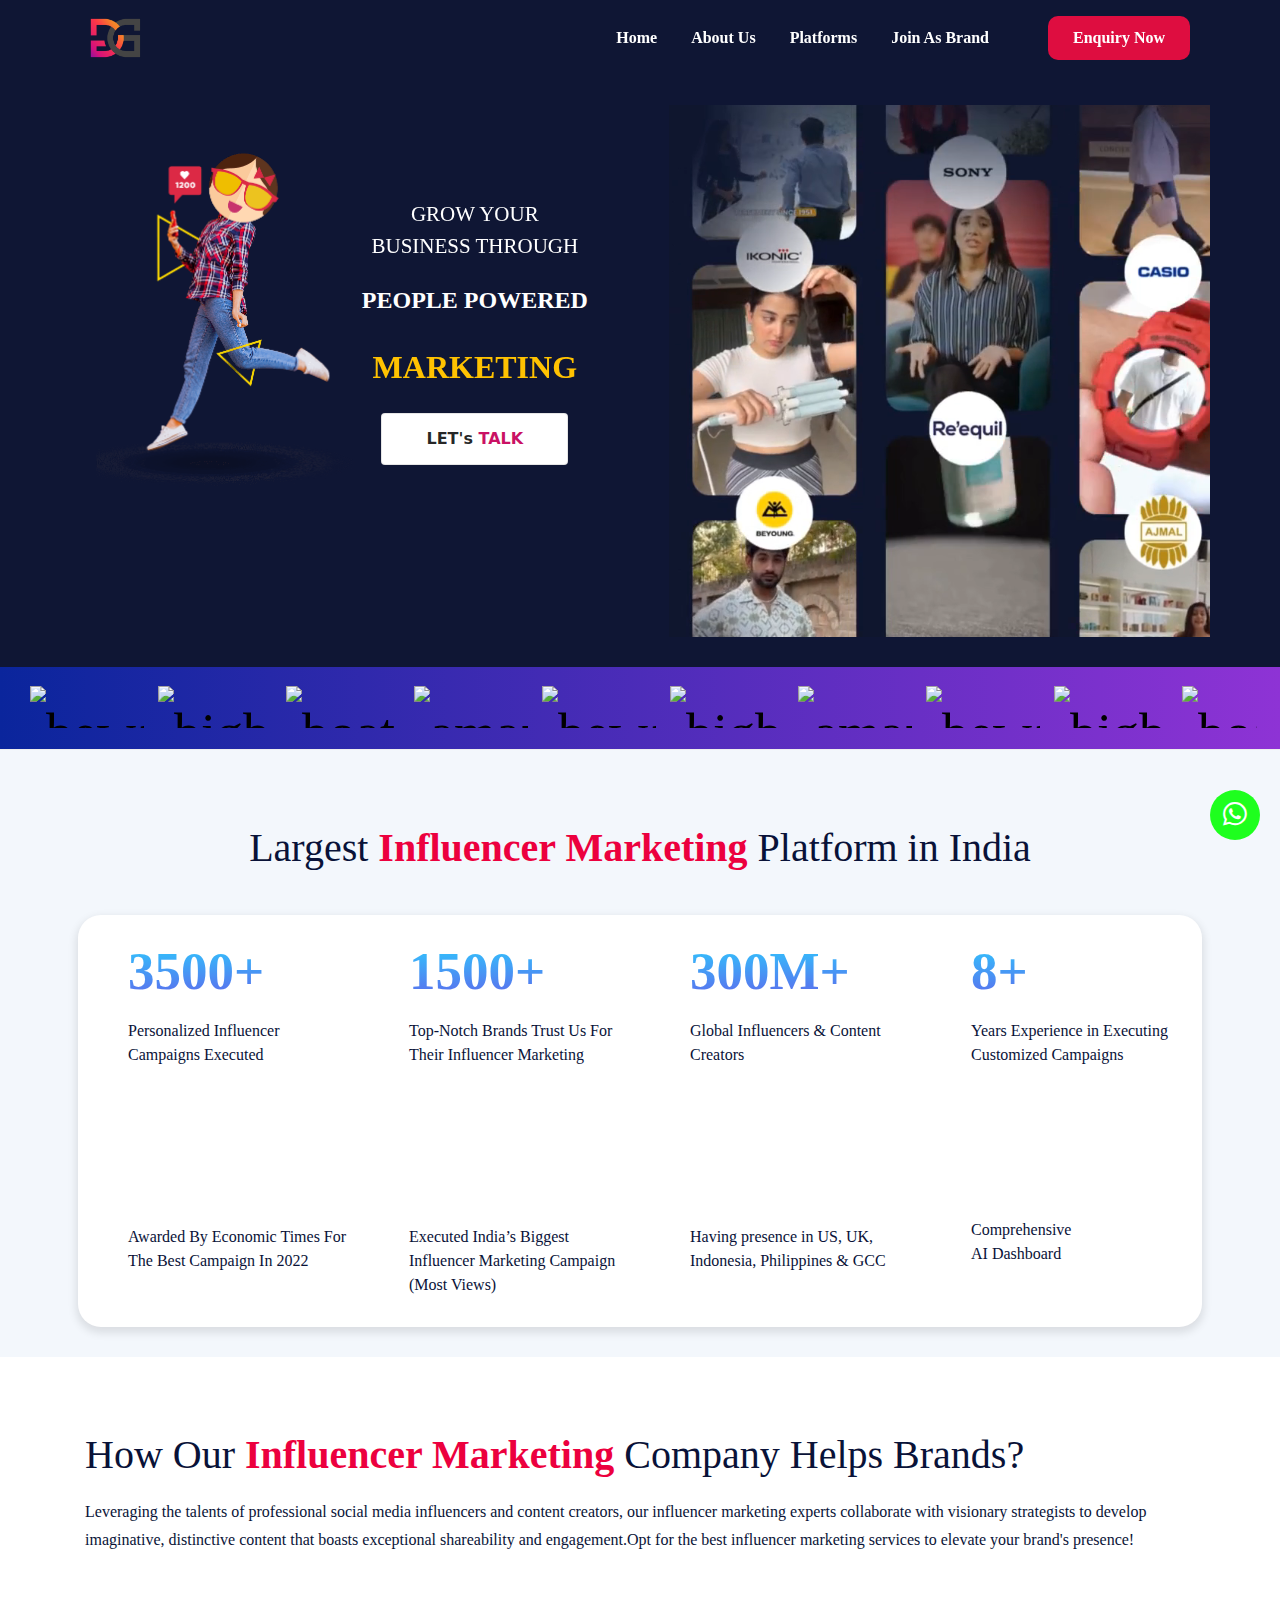
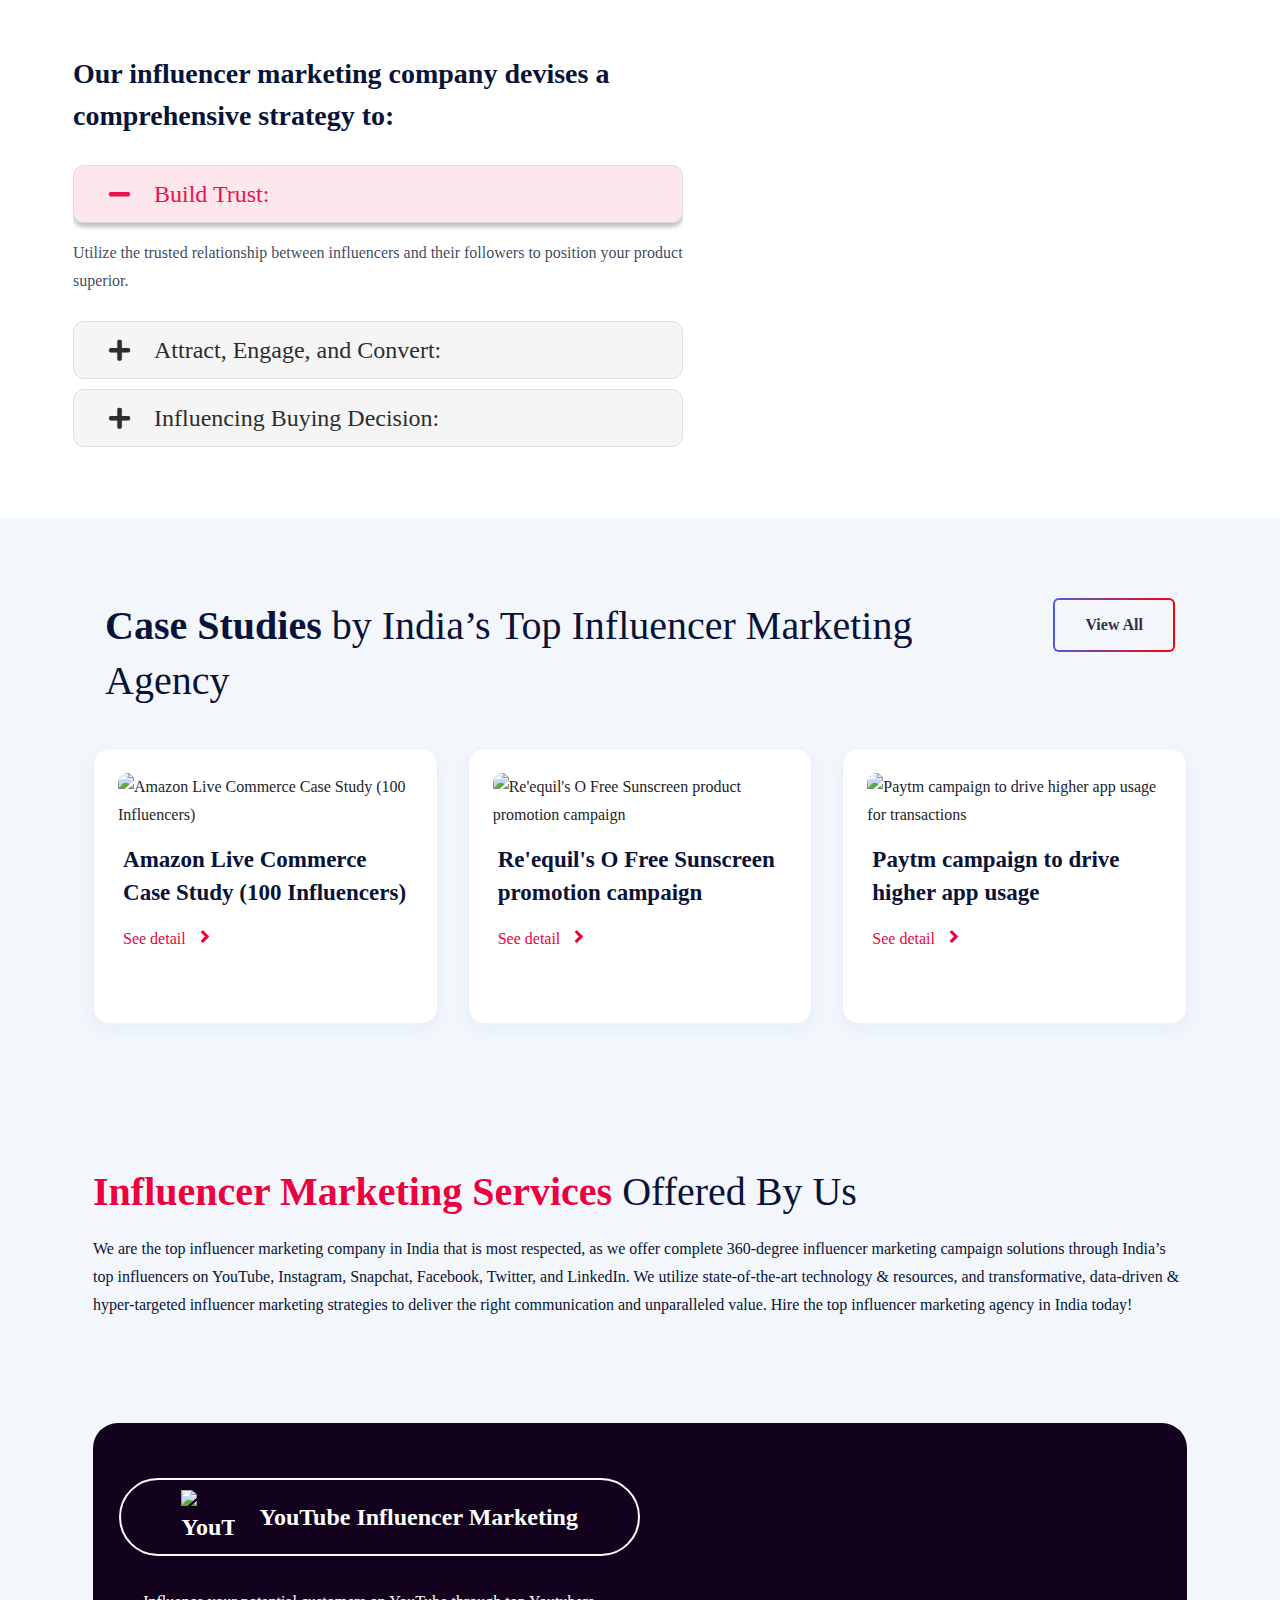
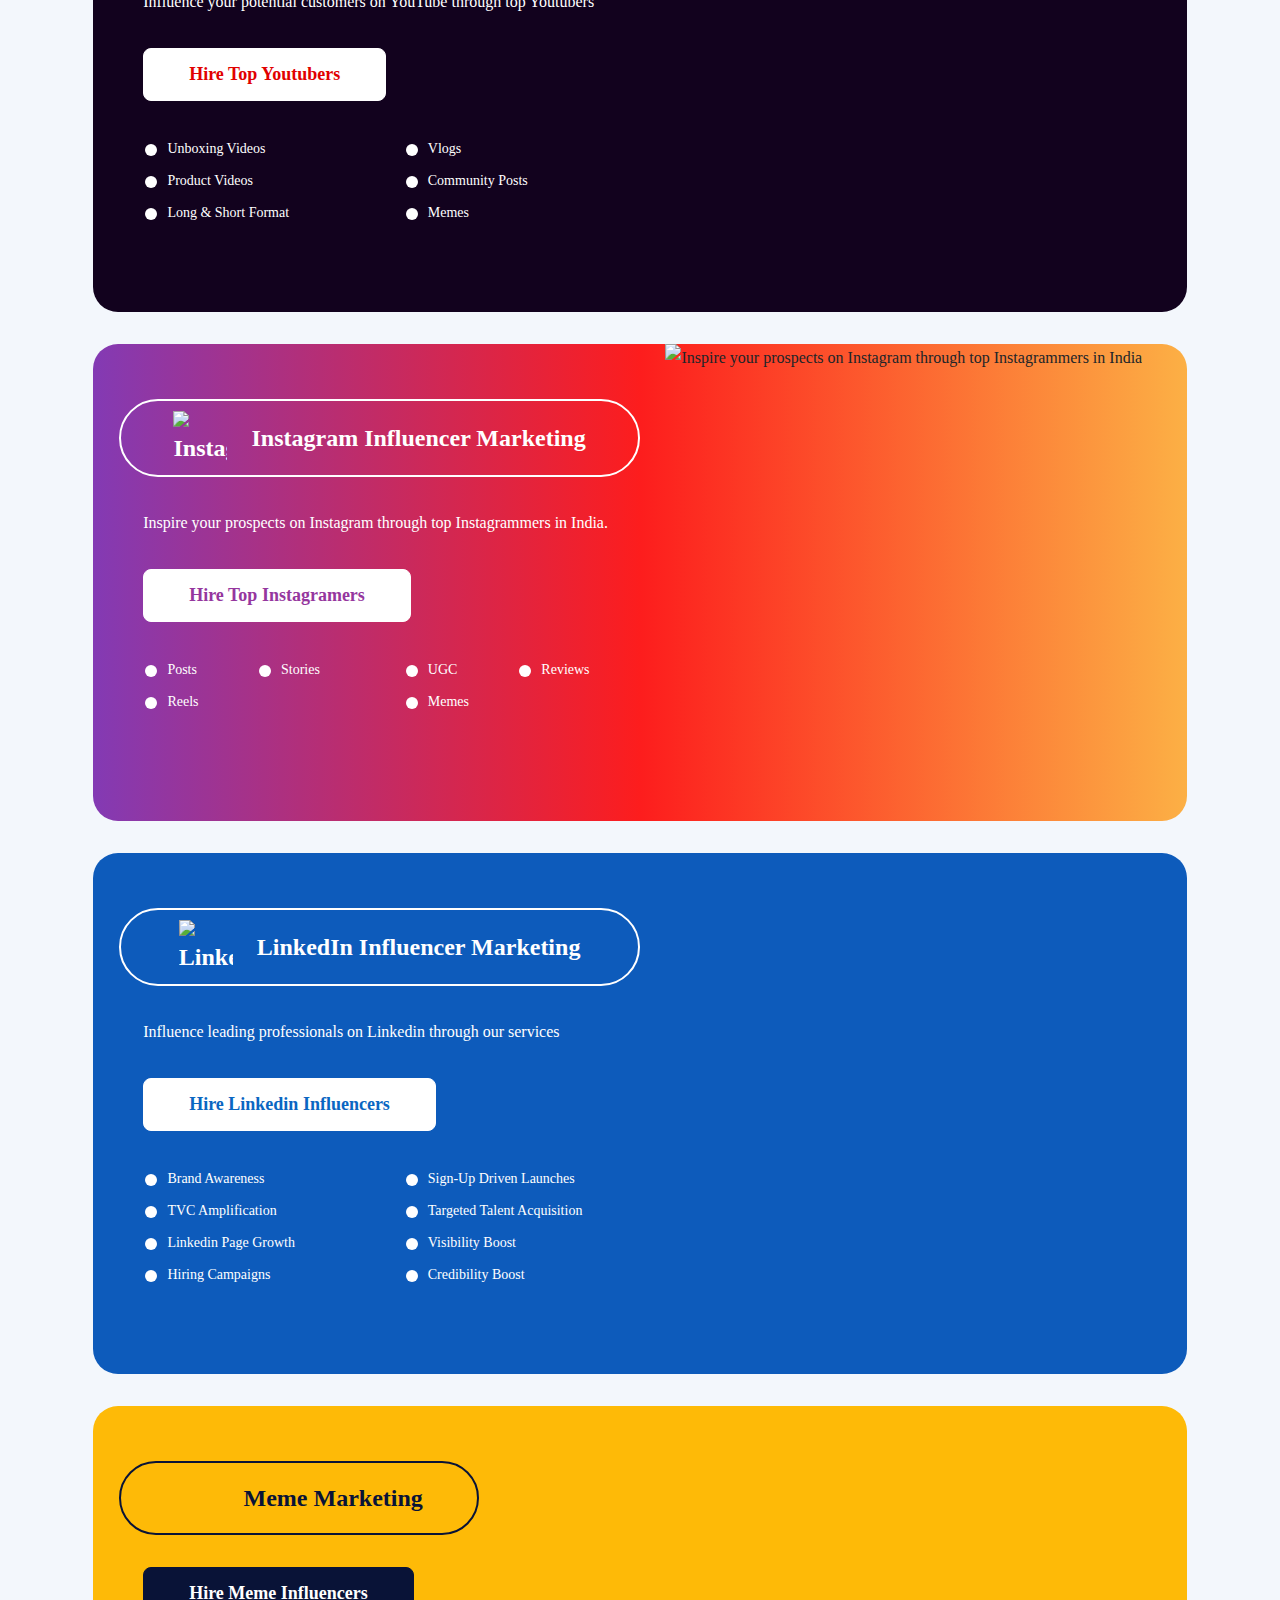
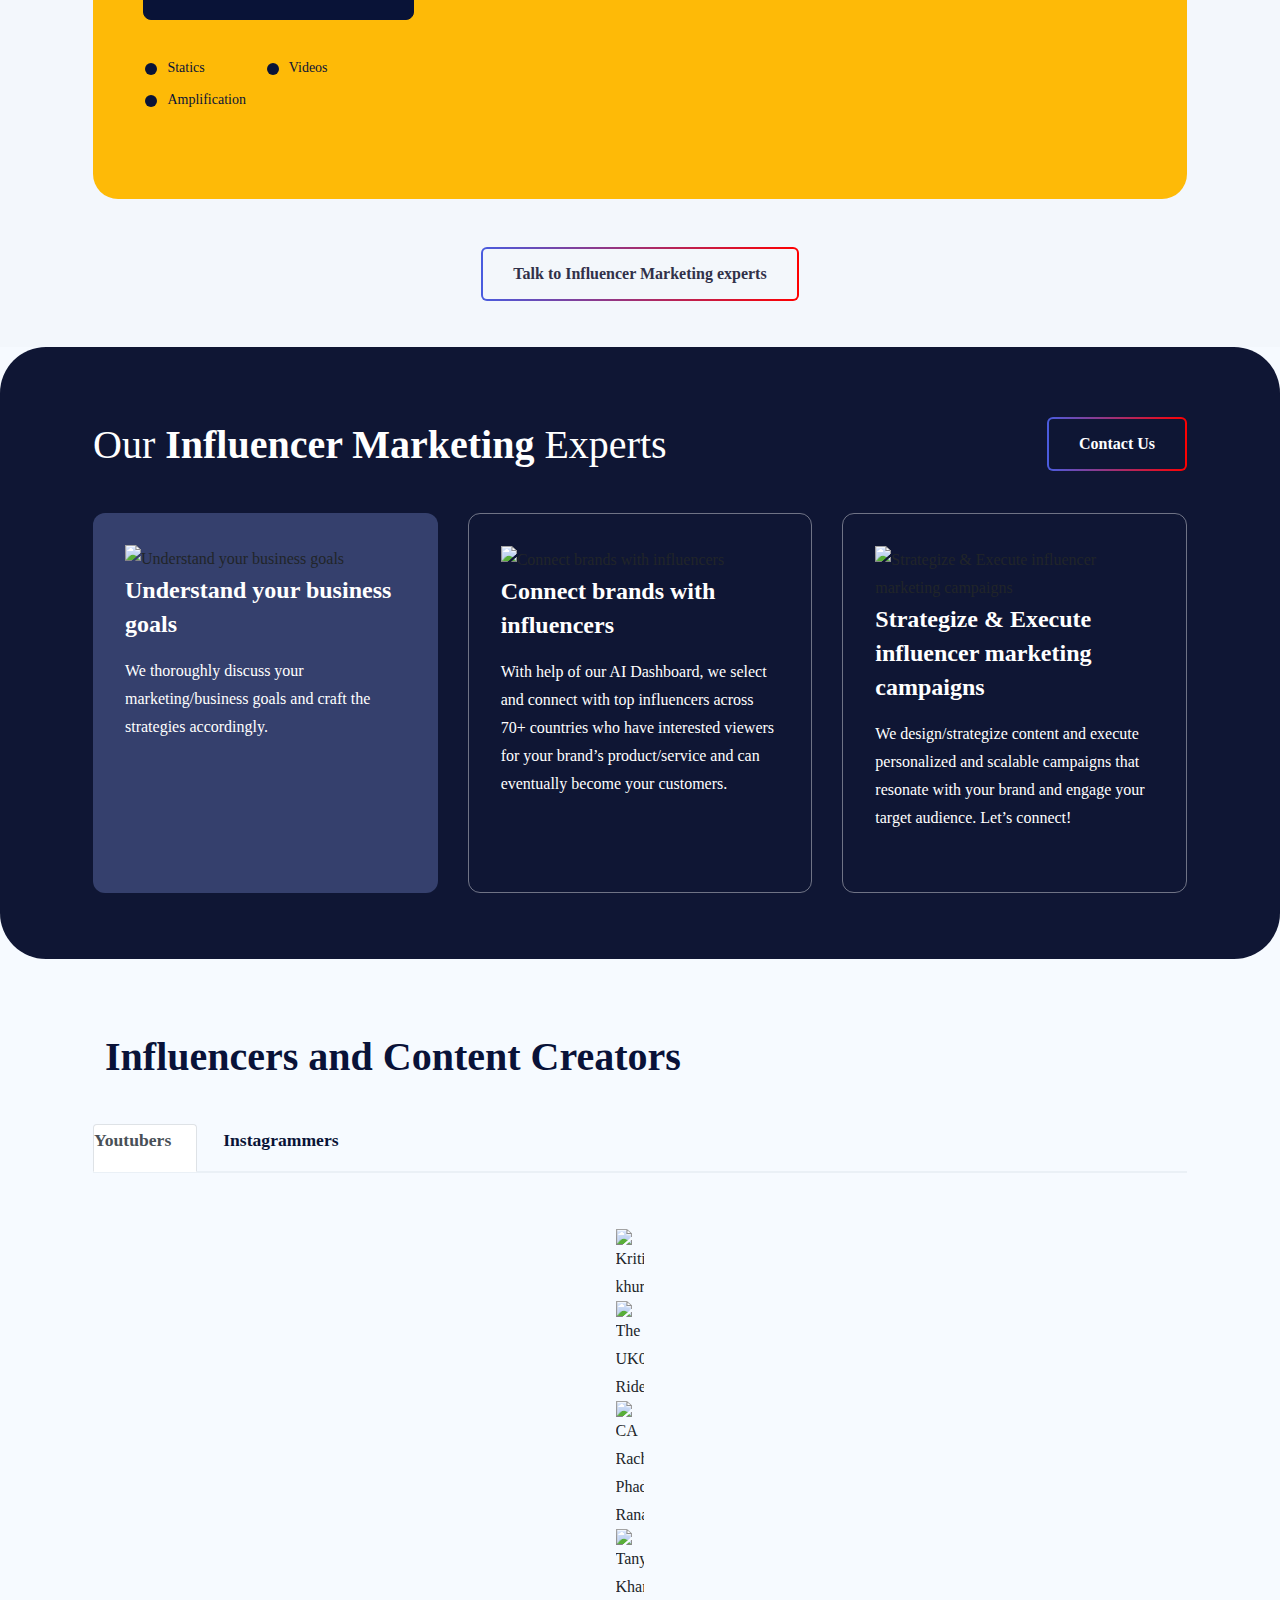
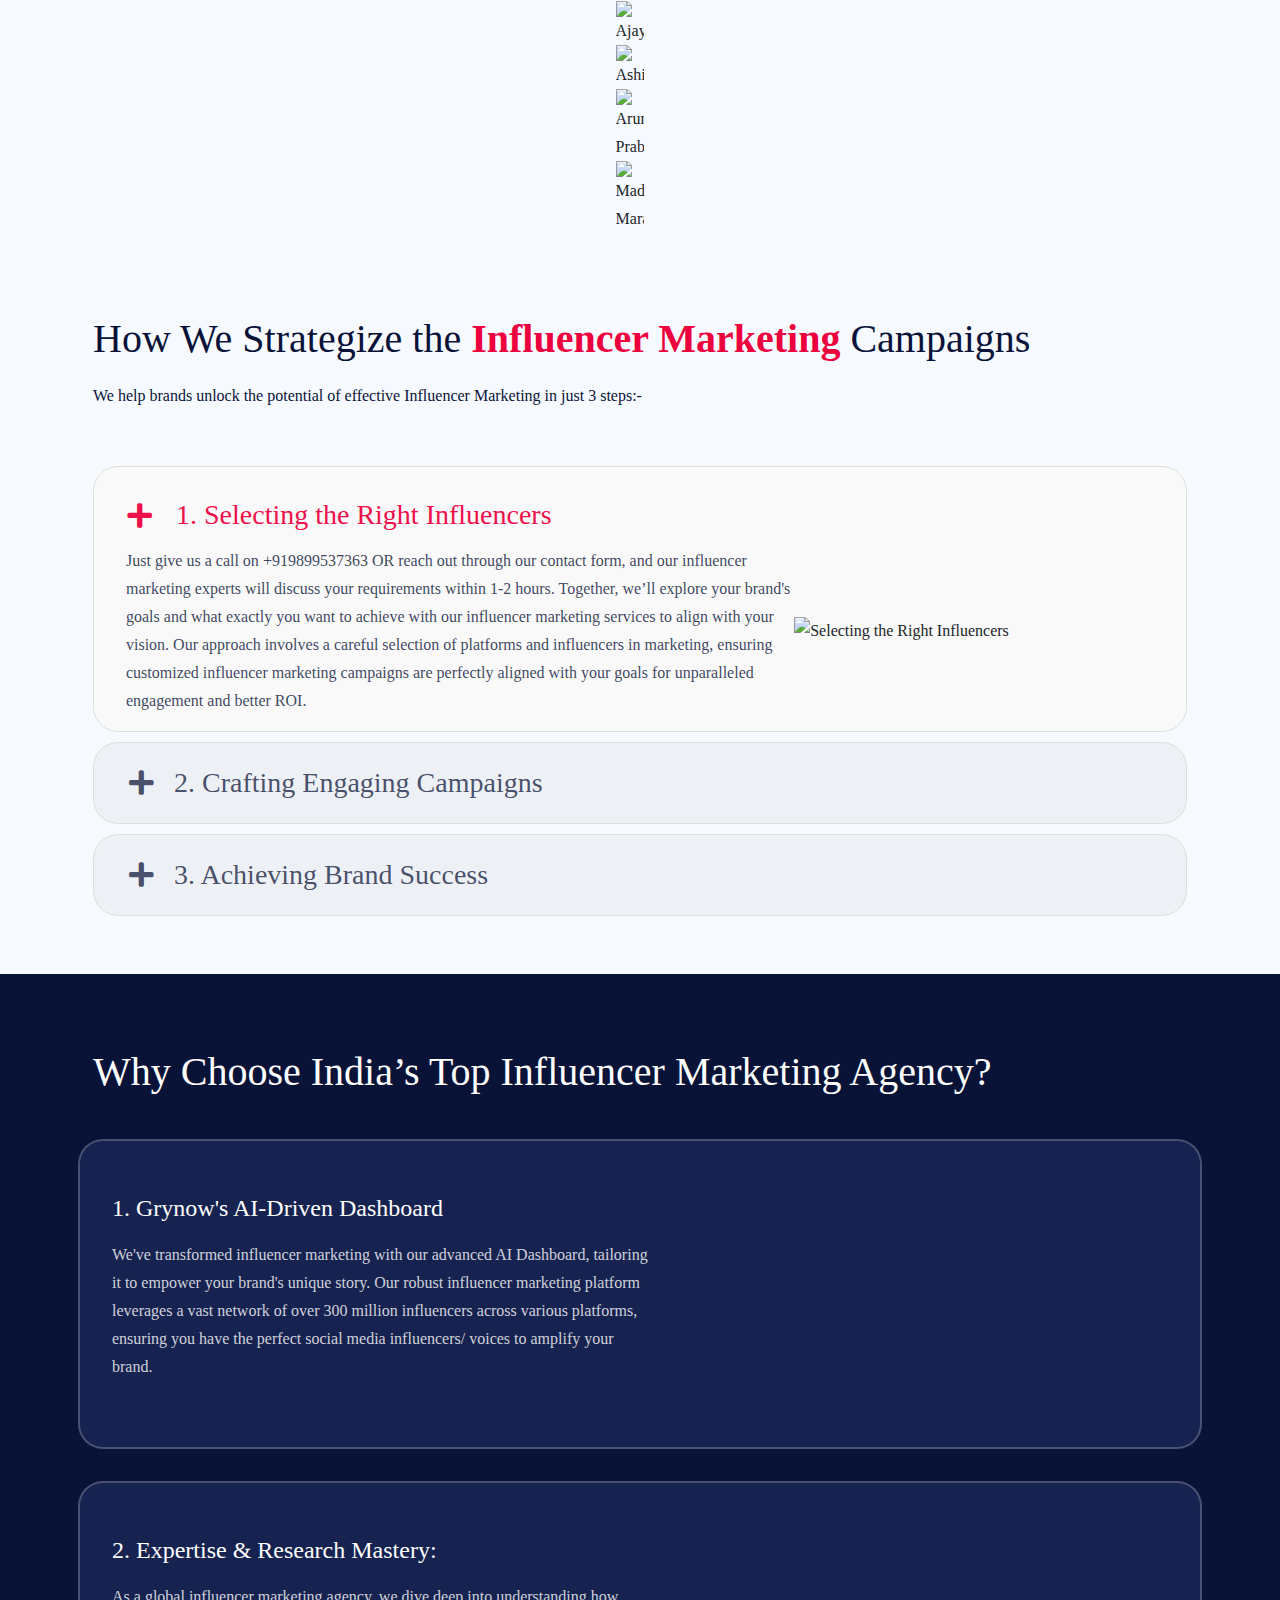
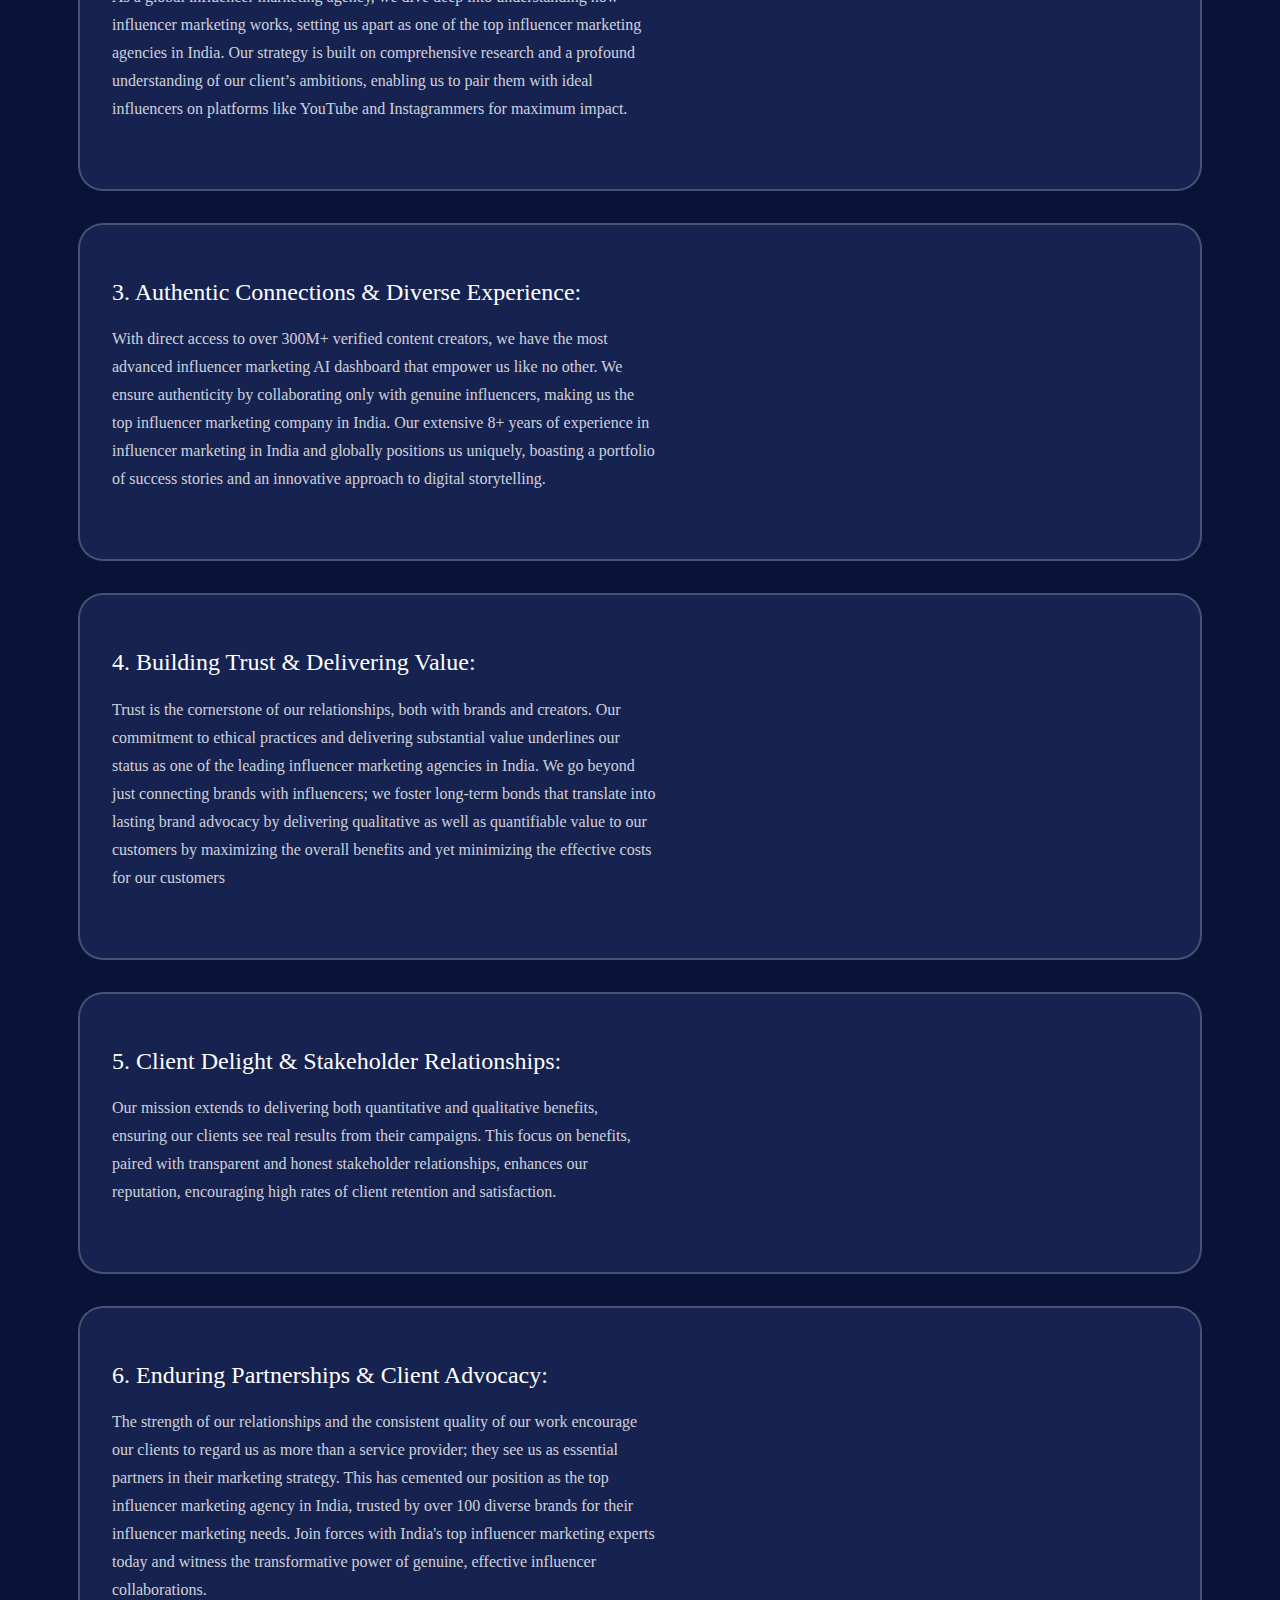
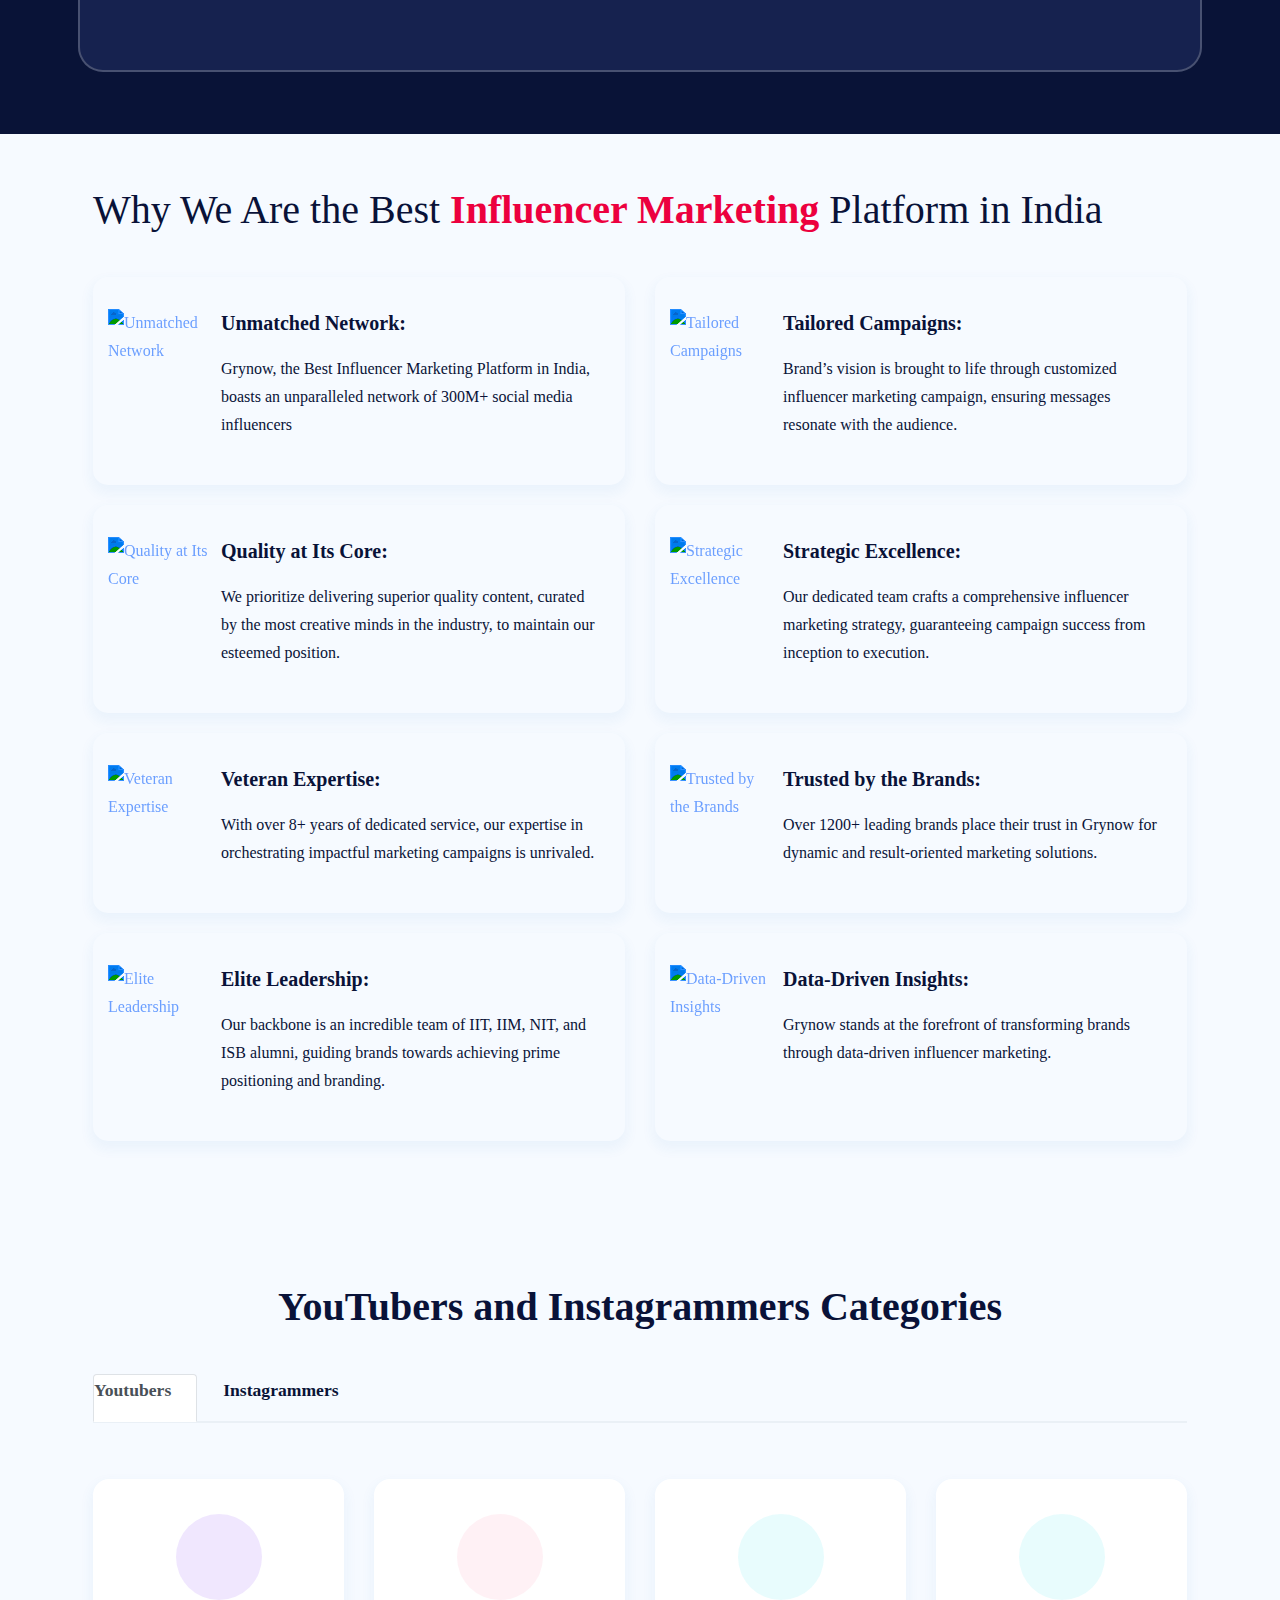
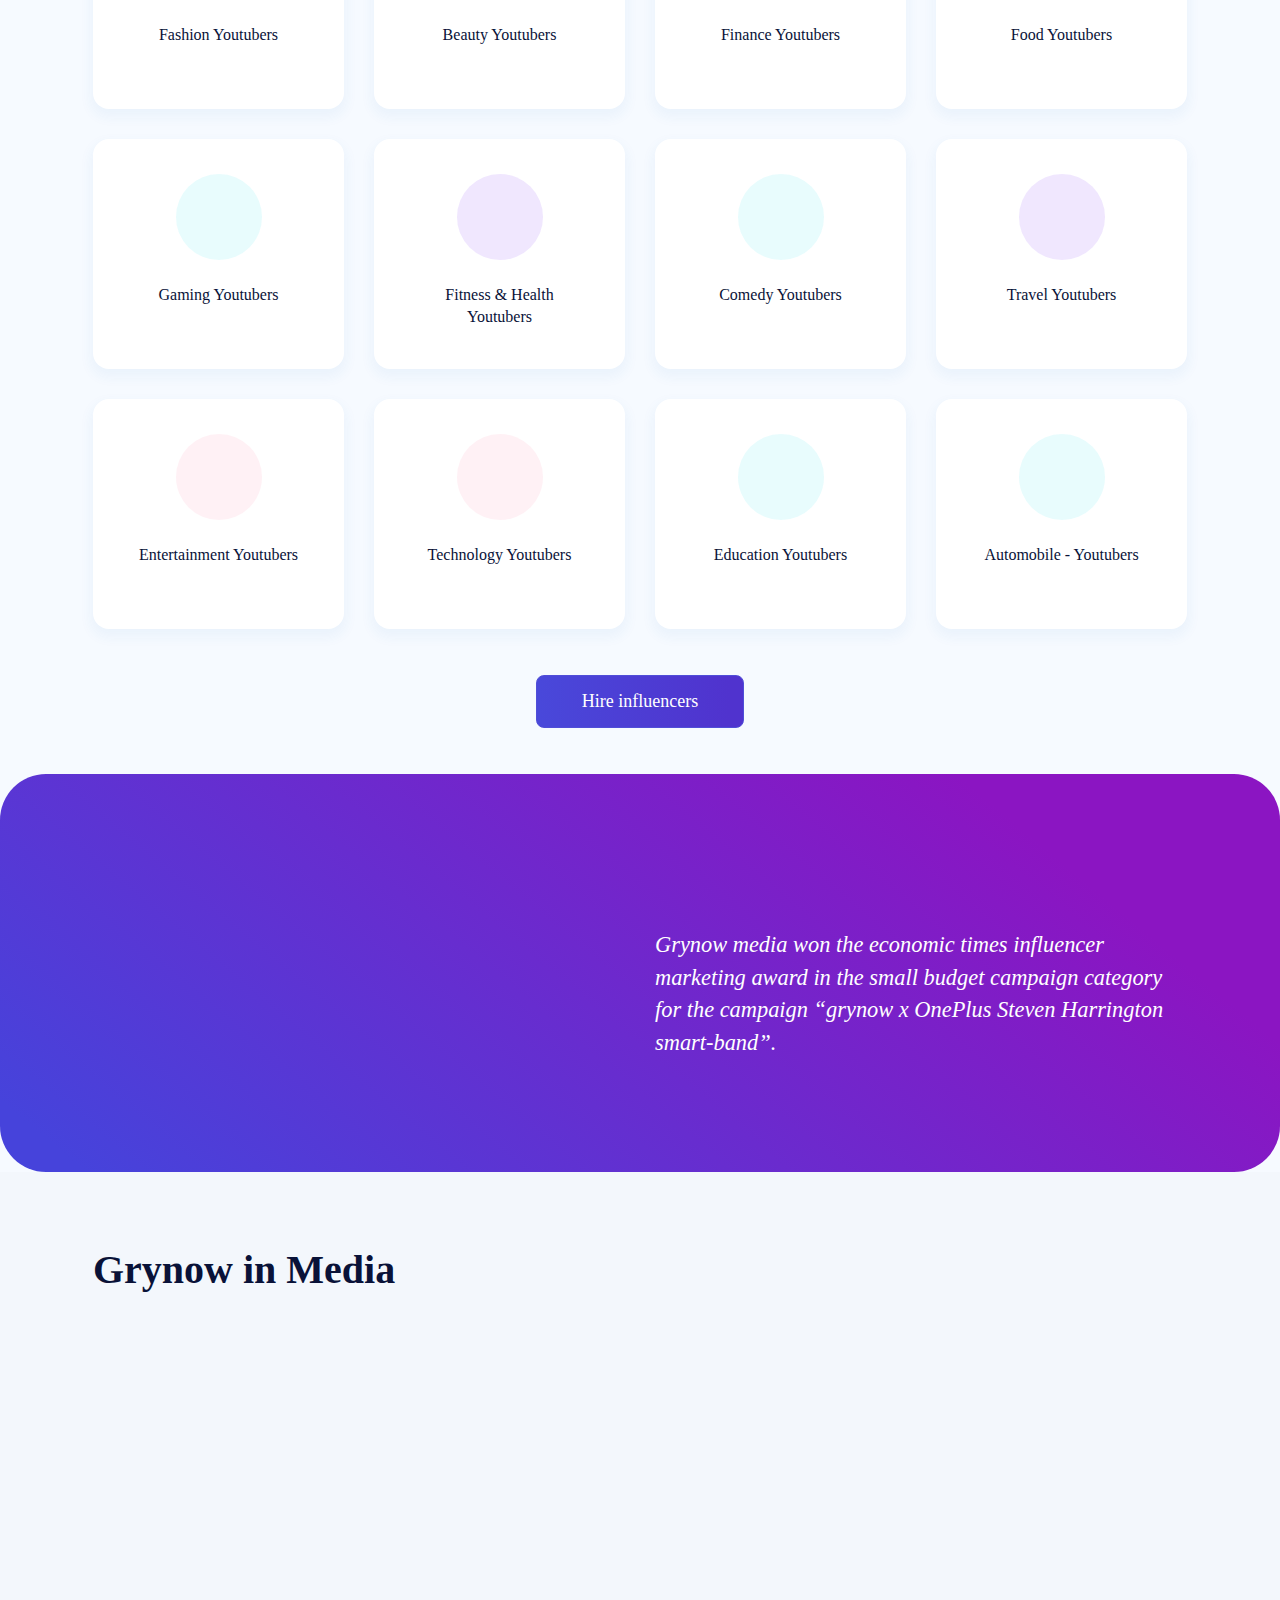
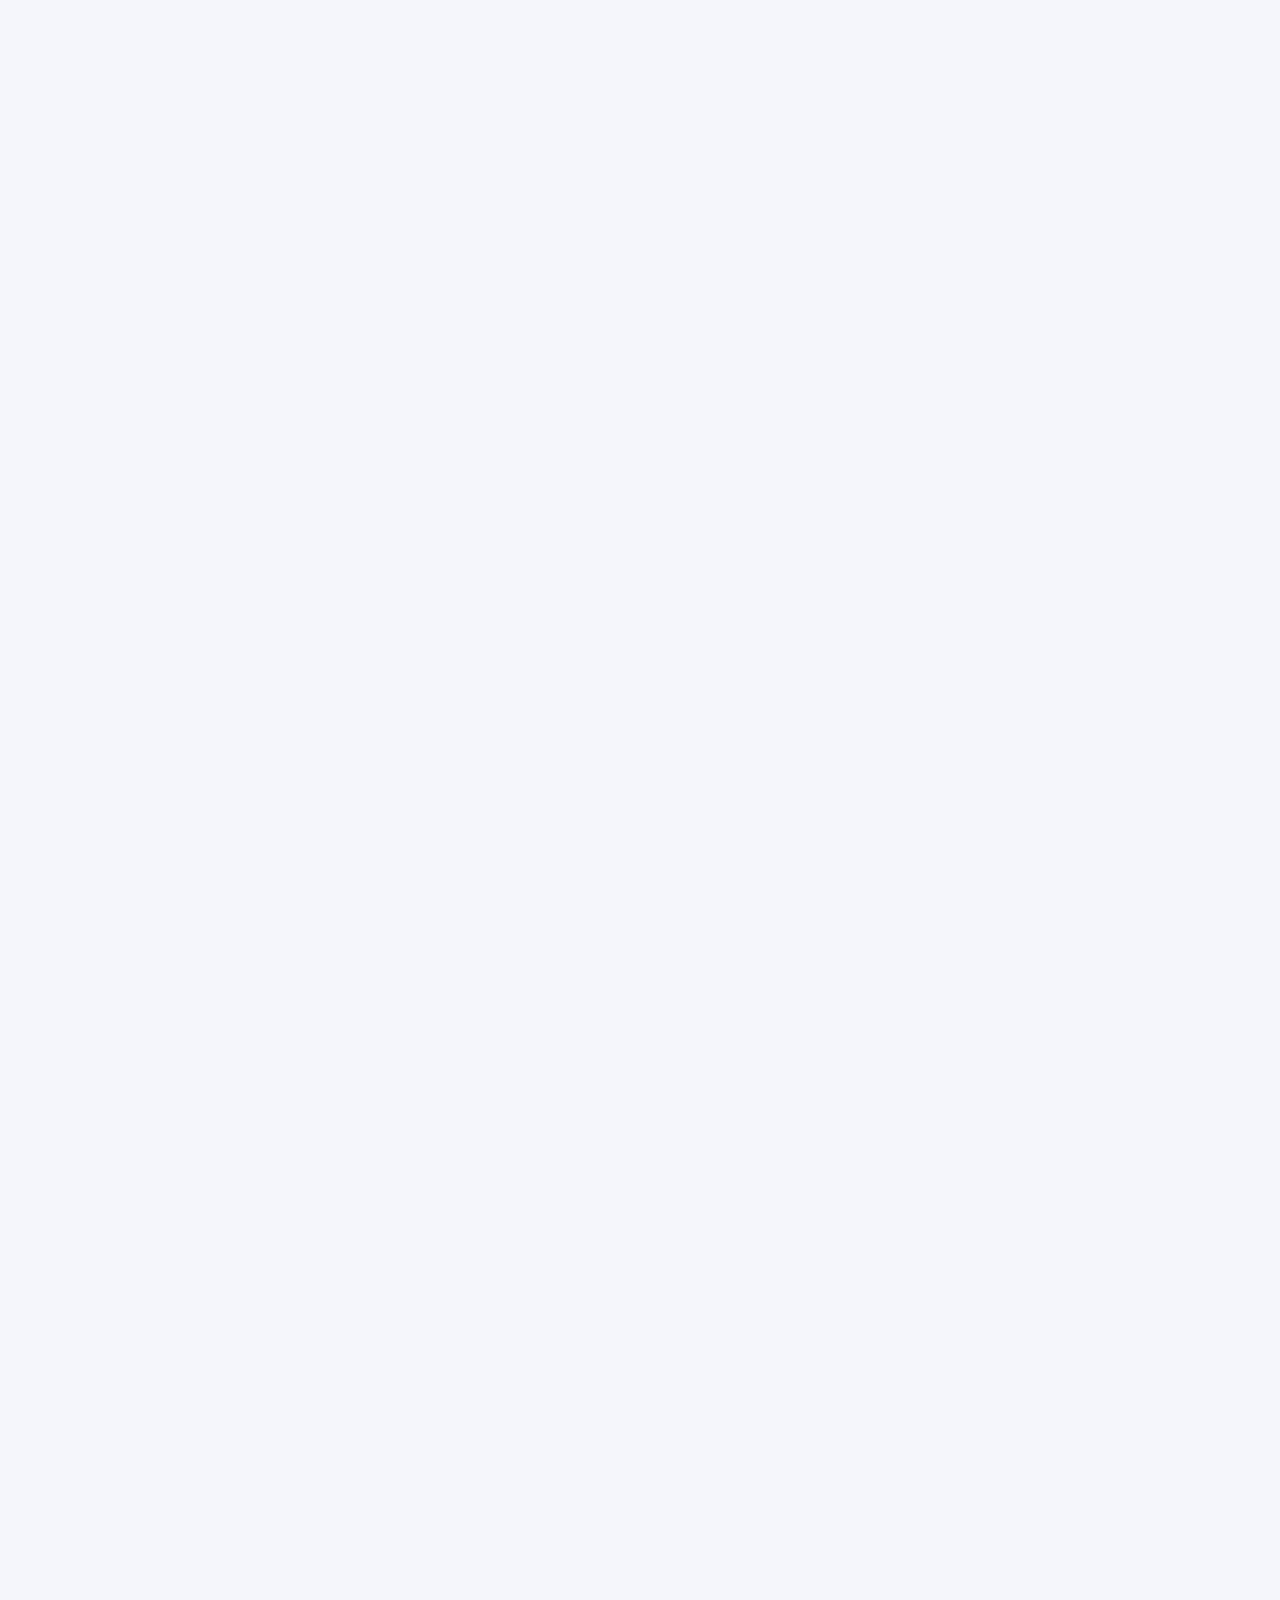
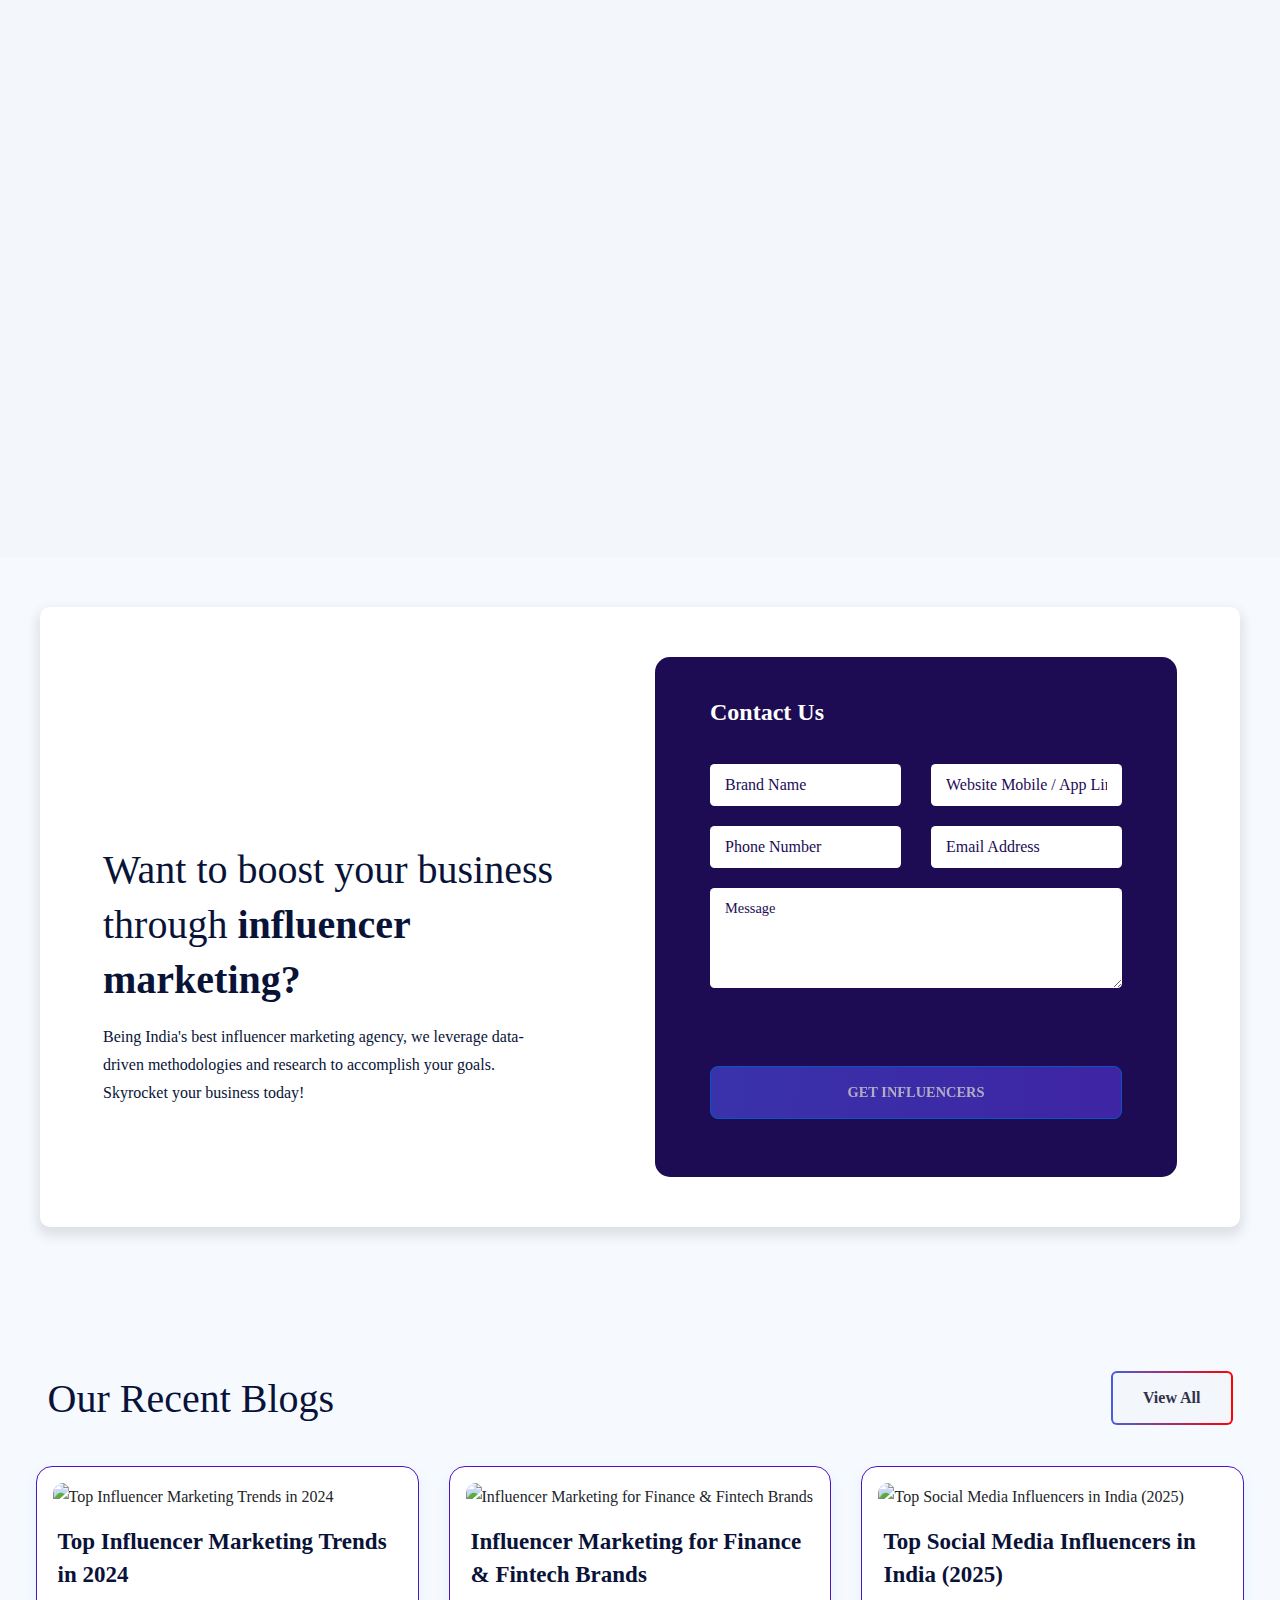
==== commit 87da718b: "k" ====
--- a/index.html
+++ b/index.html
@@ -33,7 +33,7 @@
             <ul id="primary-menu" class="menu">
 
               <li class="menu-item-has-children dropdown contry-dropdown">
-                <a href="#!"> <span class="dropdown-toggle-btn">Homek</span></a>
+                <a href="#!"> <span class="dropdown-toggle-btn">Home</span></a>
               </li>
               <li class="menu-item-has-children dropdown contry-dropdown">
                 <a href="#!"> <span class="dropdown-toggle-btn">About Us</span></a>
@@ -47,7 +47,6 @@
 
               <li class=""><a href="/contact-us.html" class="contact-btn">Enquiry Now</a></li>
             </ul>
-
           </div>
           <div class="header-toggle-btns">
             <button class="toggle-menu" data-toggle="collapse" data-target="#navbar" aria-expanded="false"
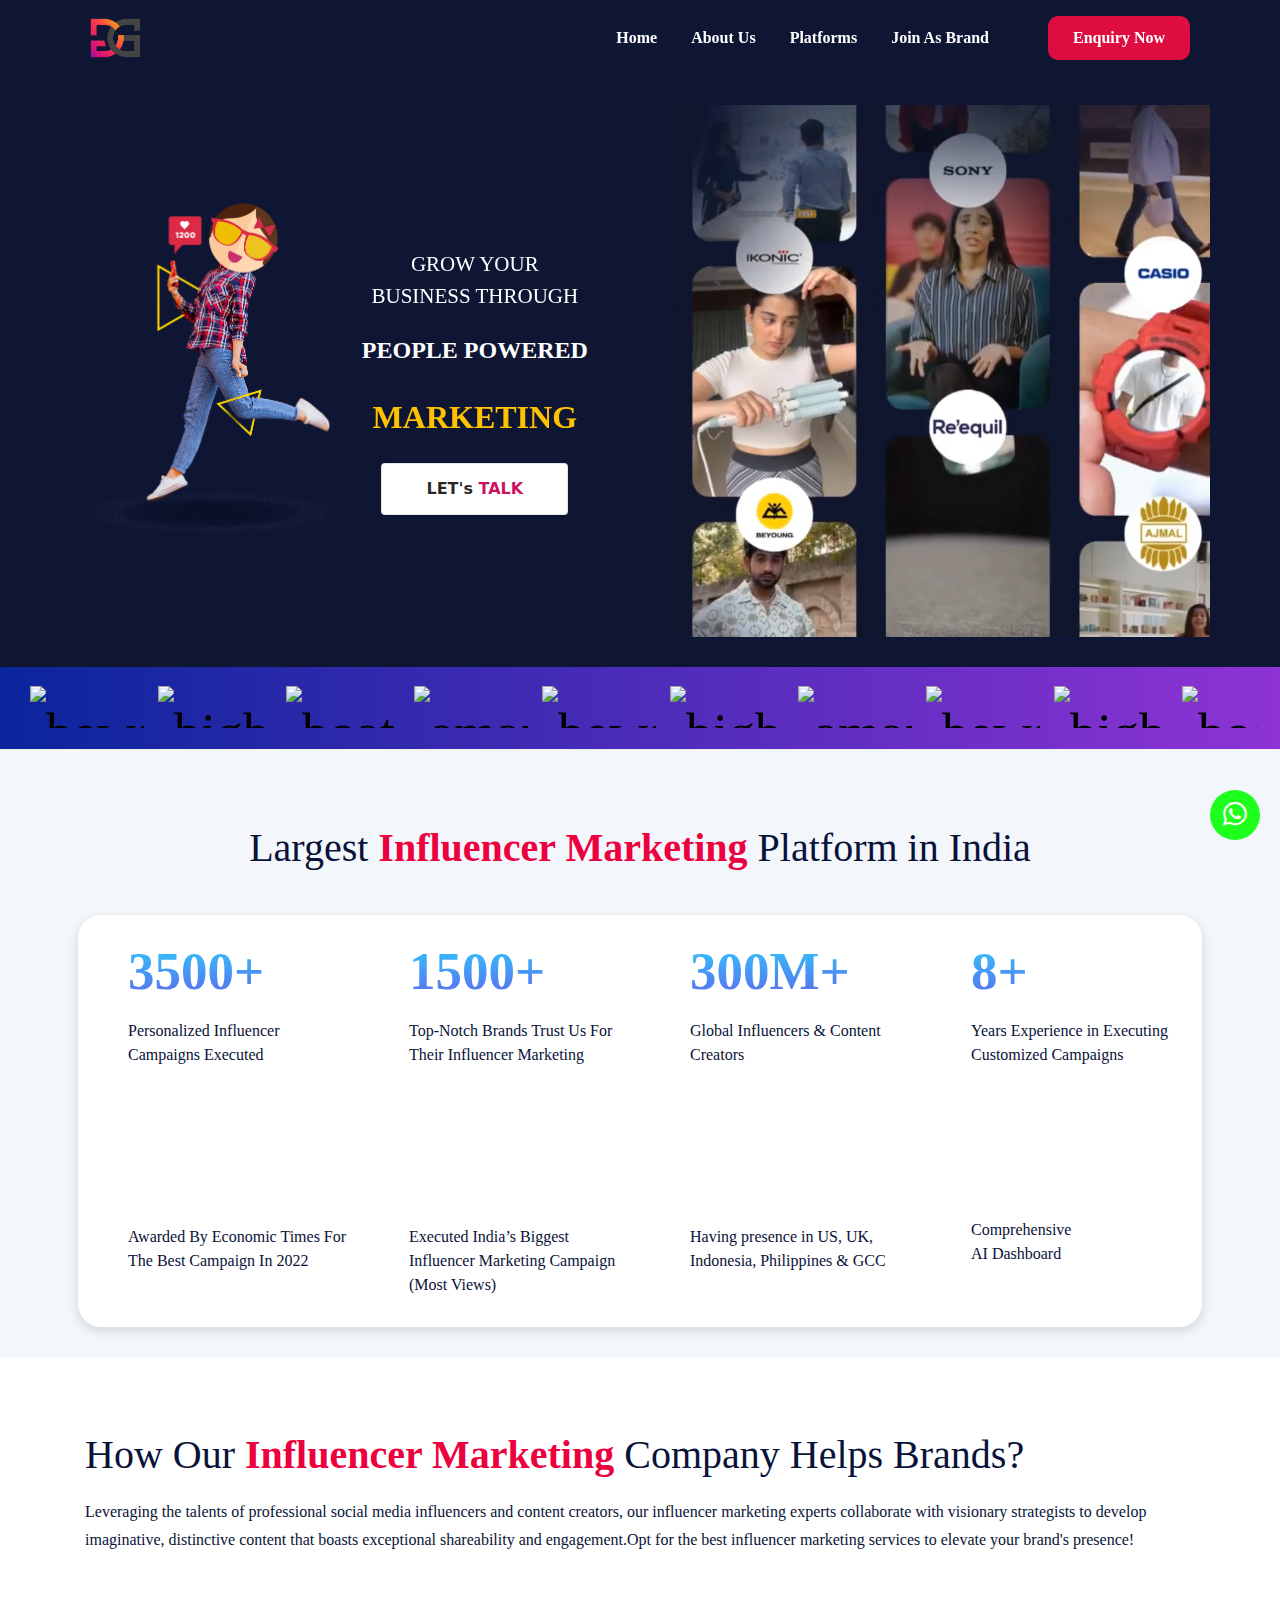
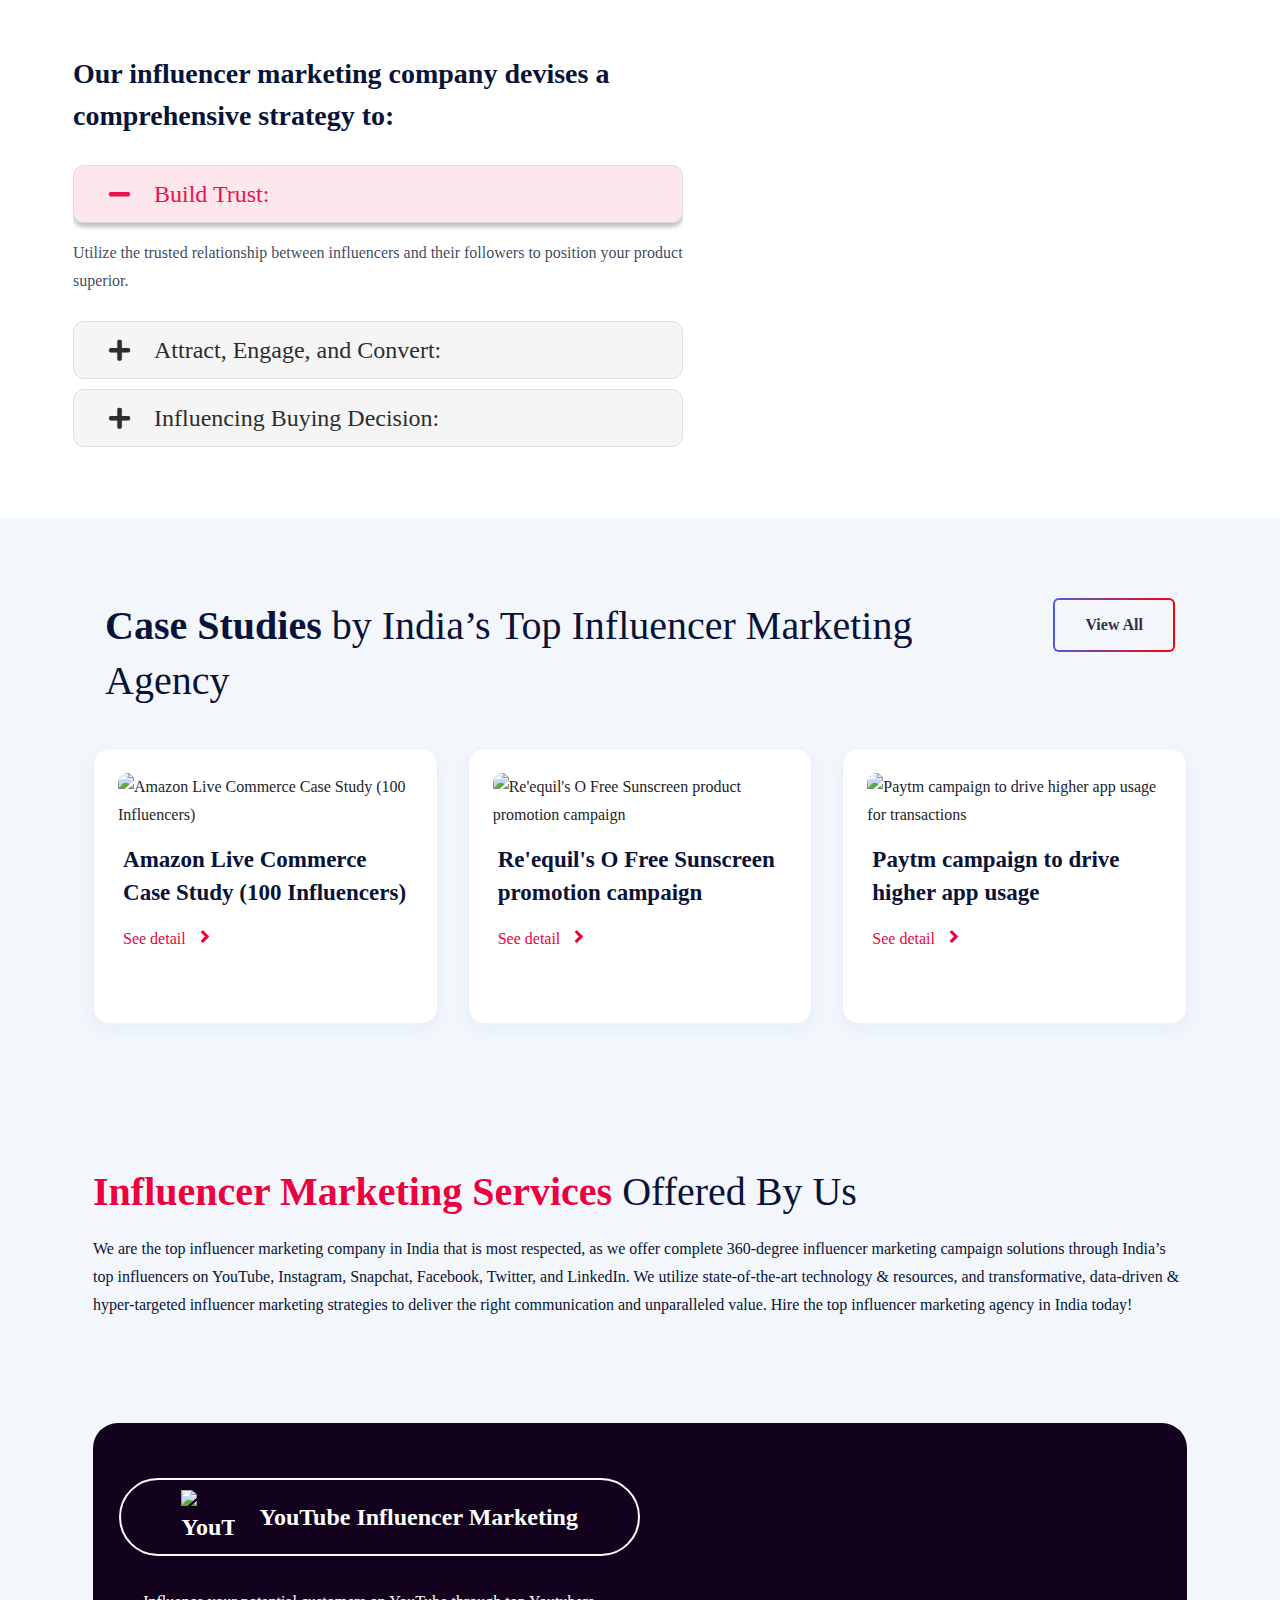
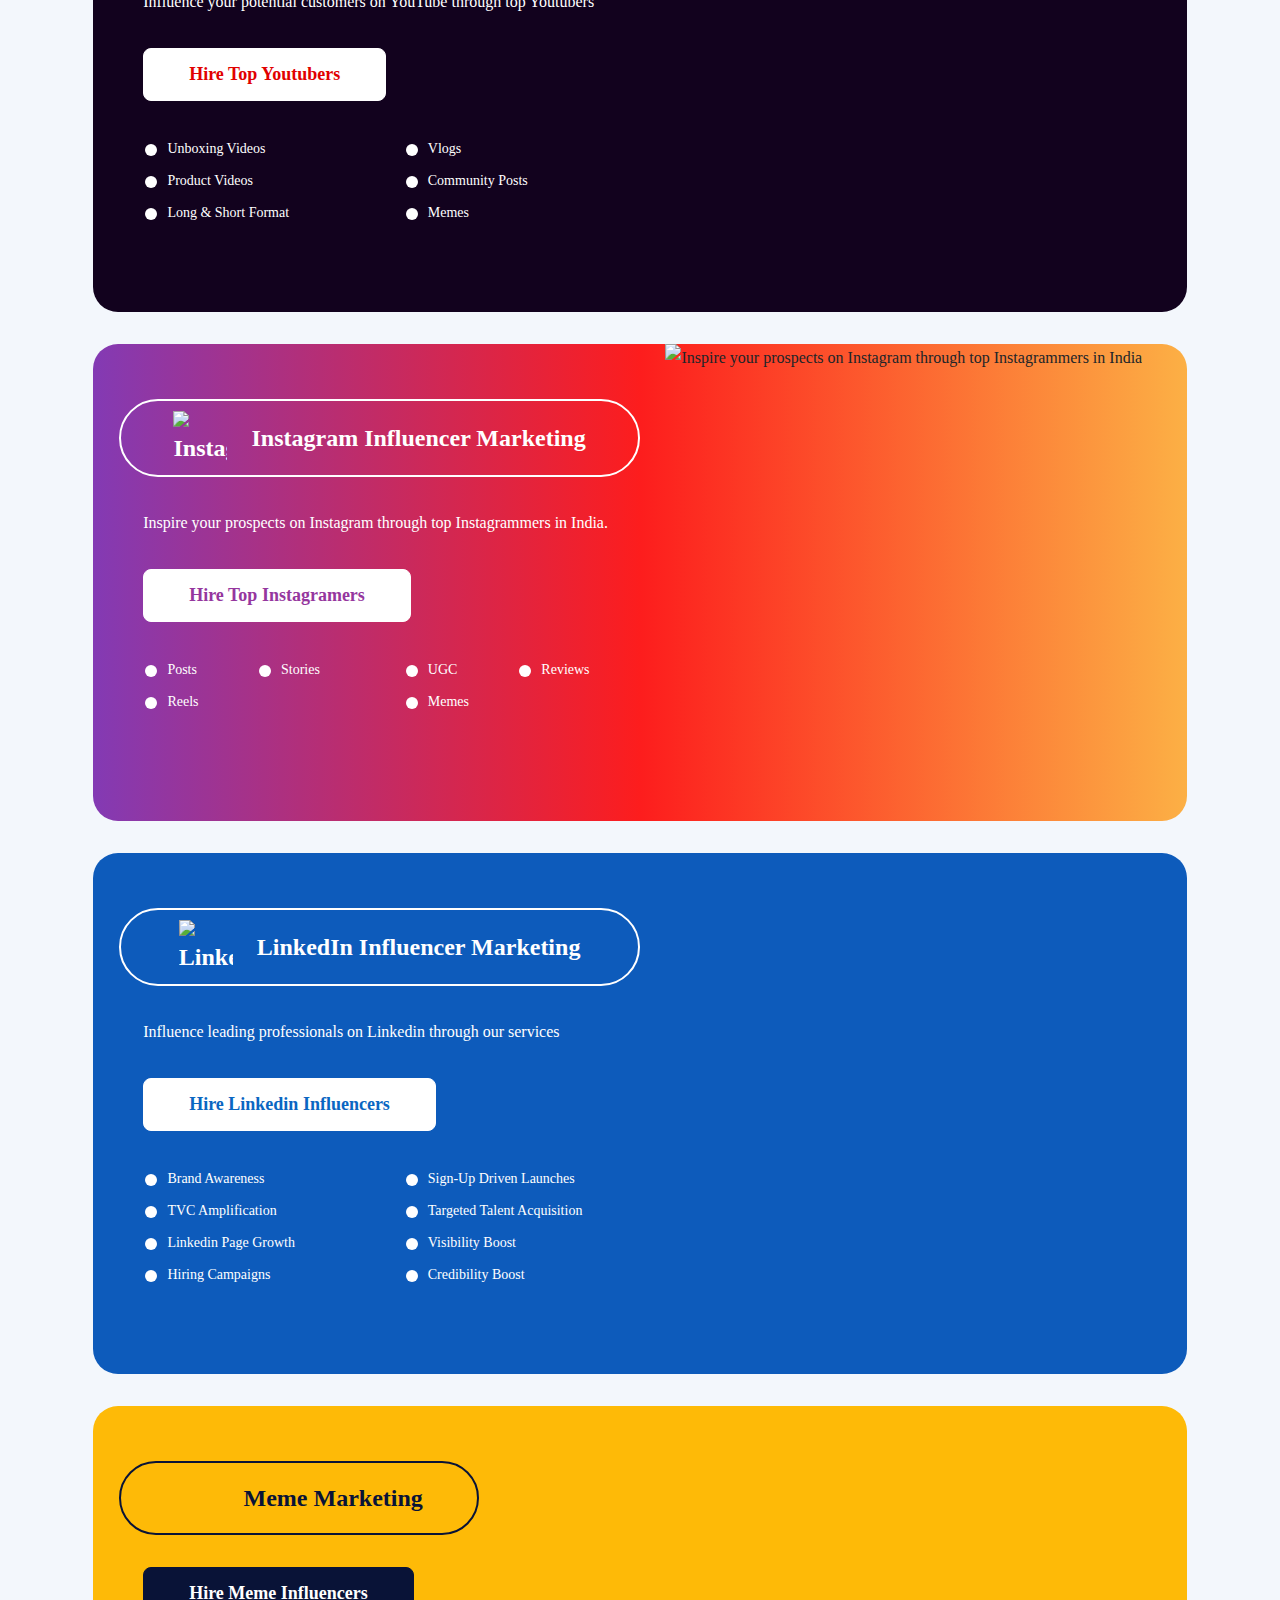
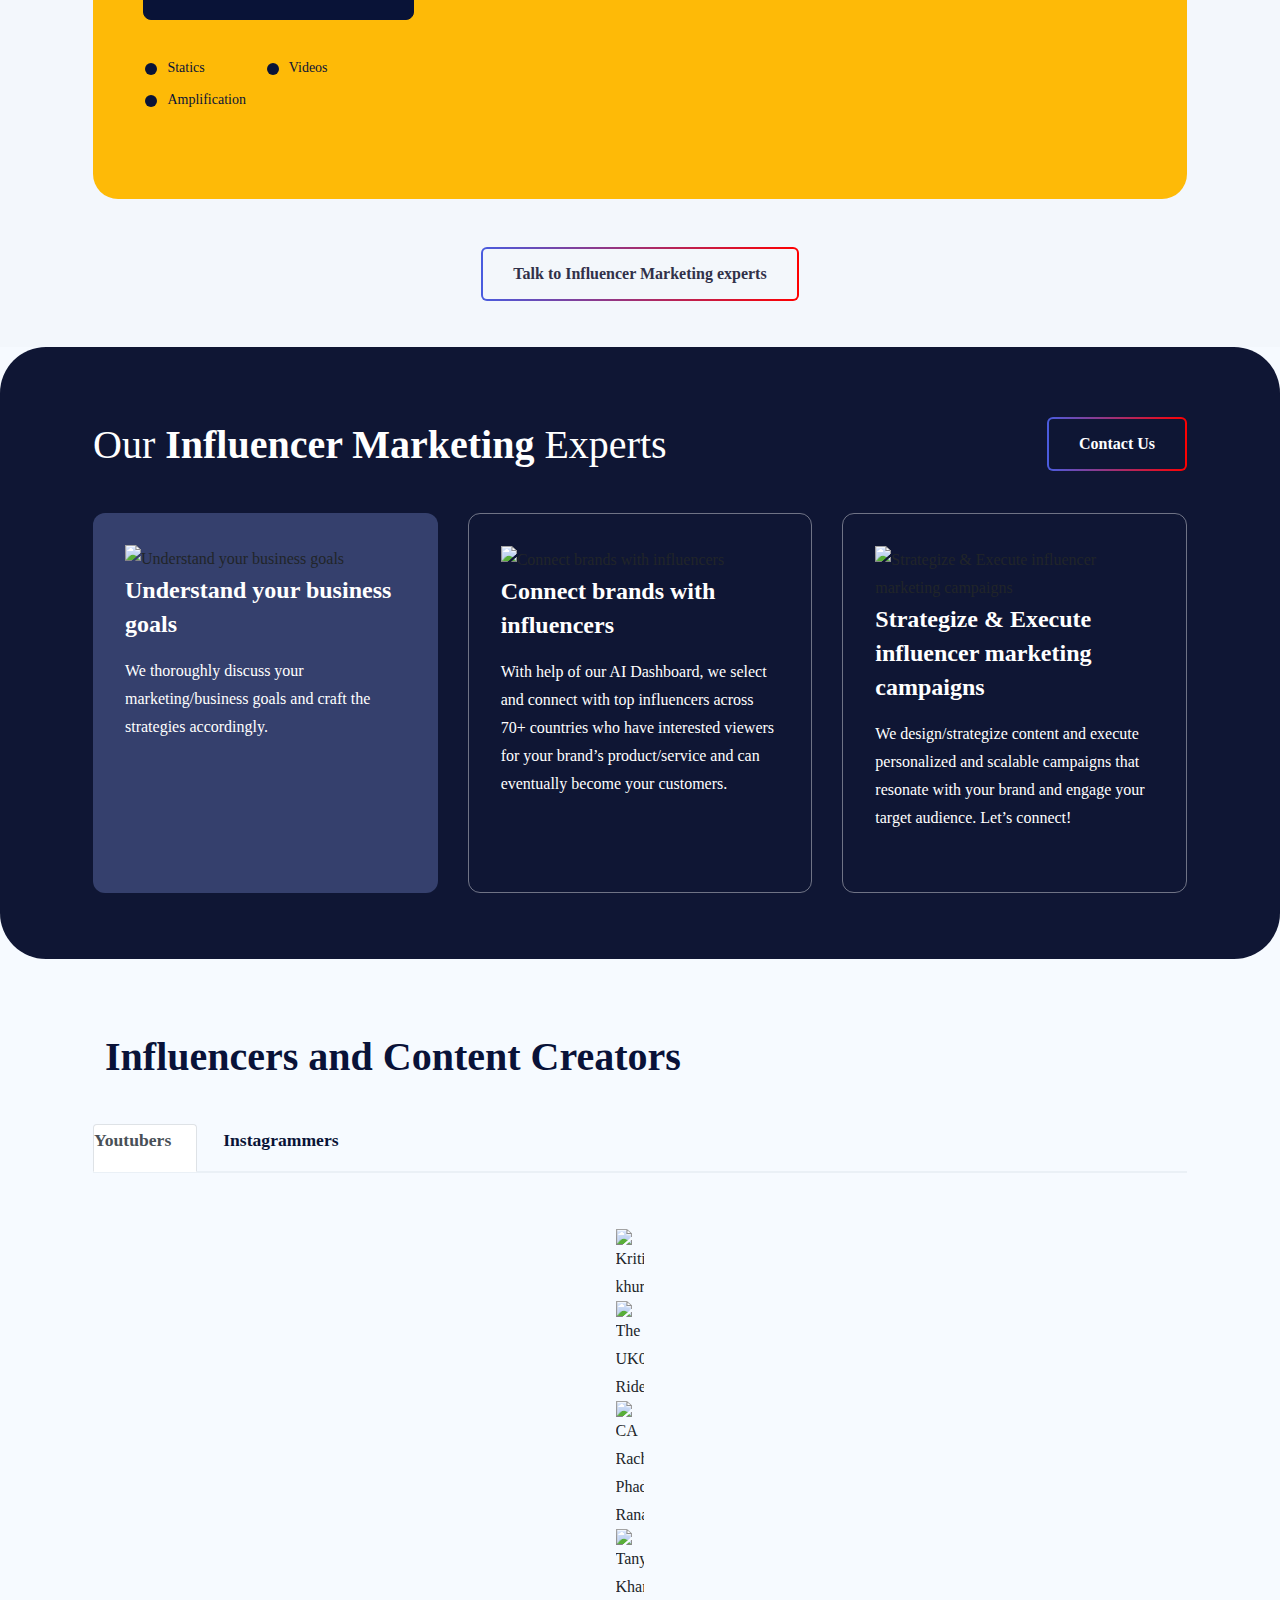
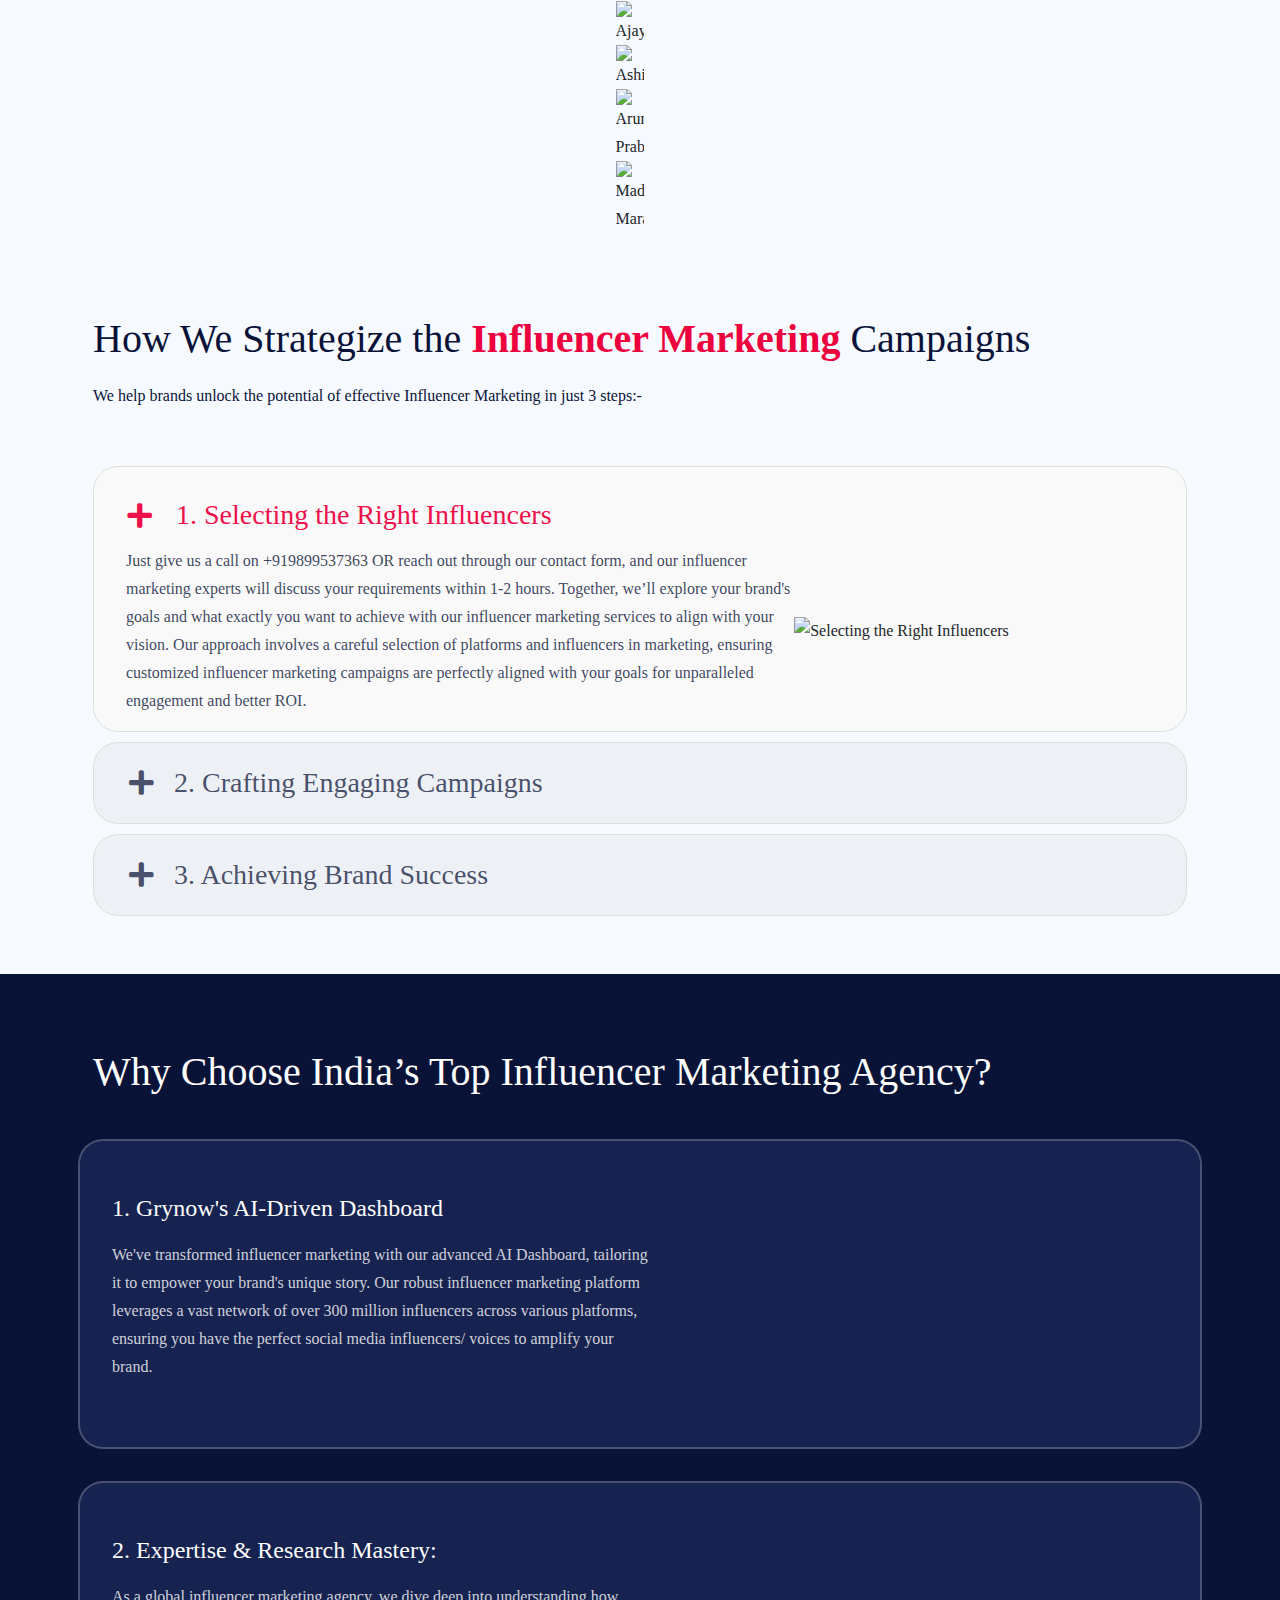
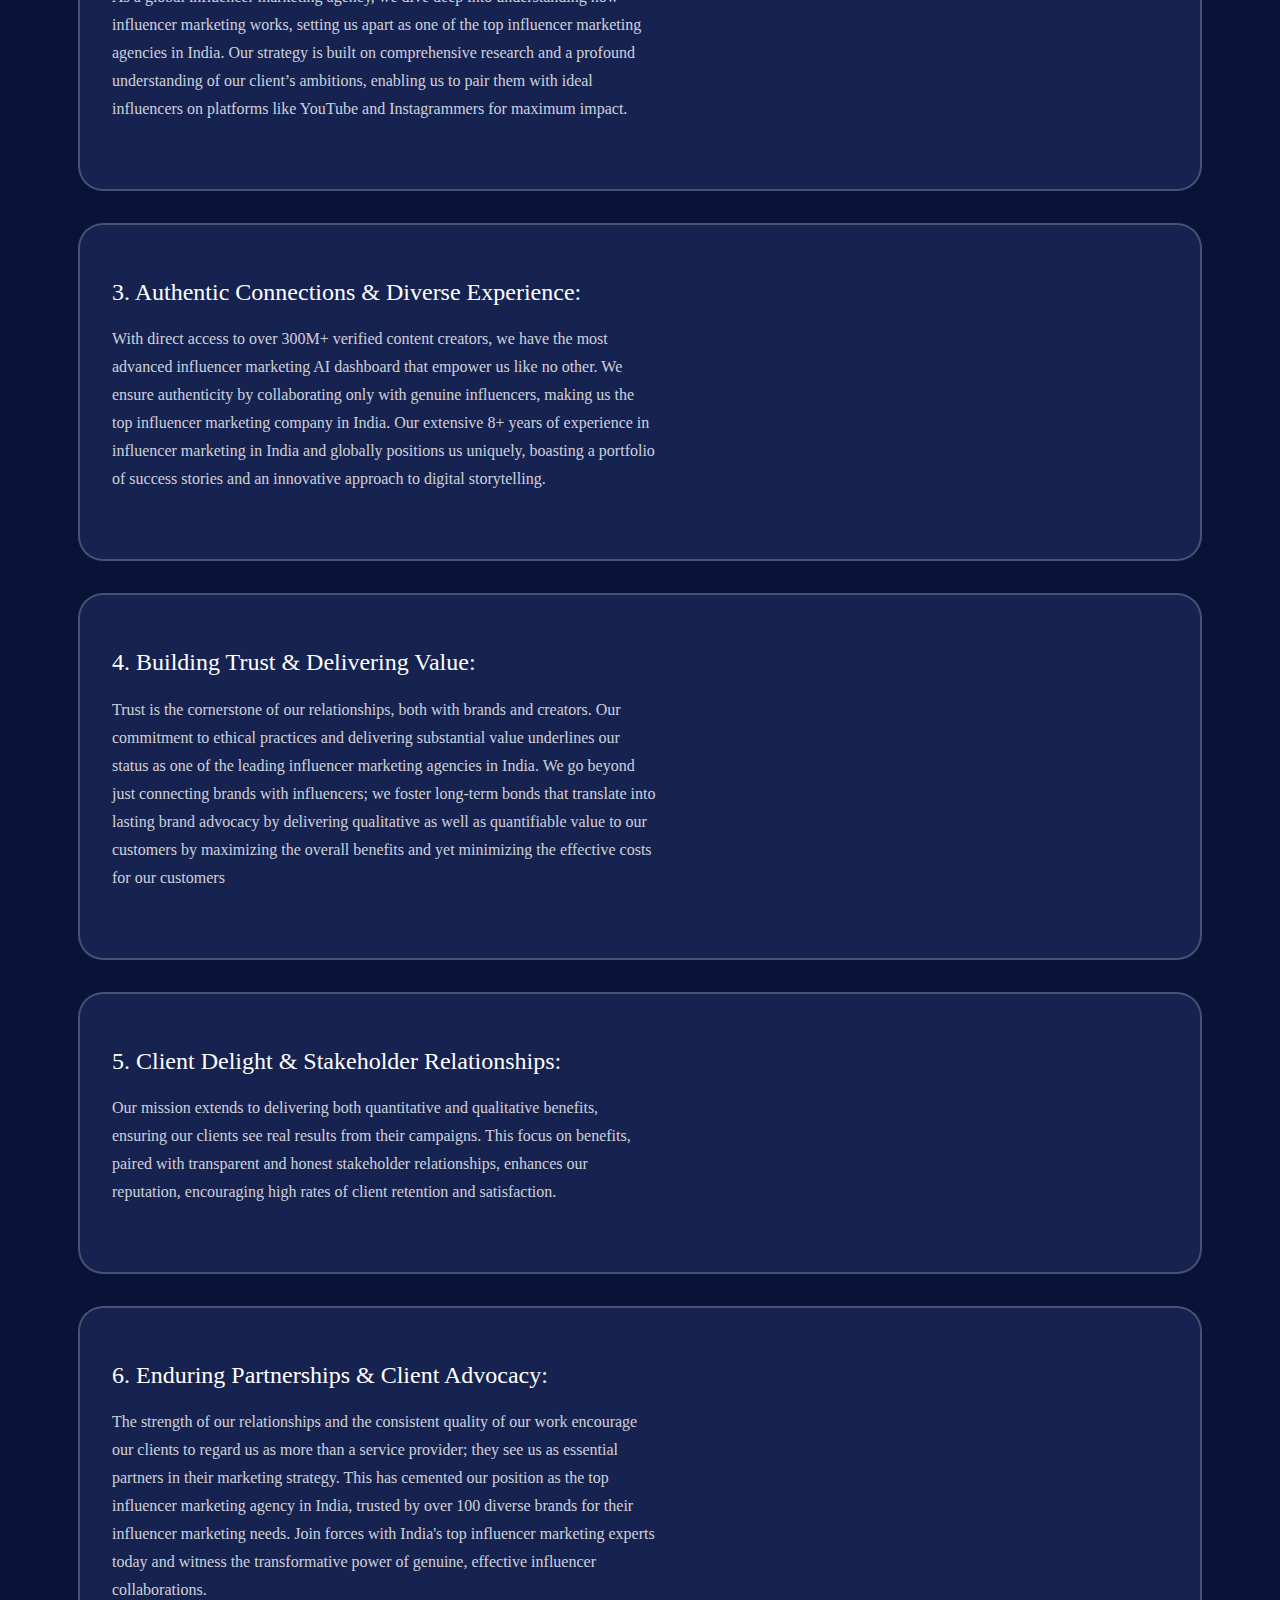
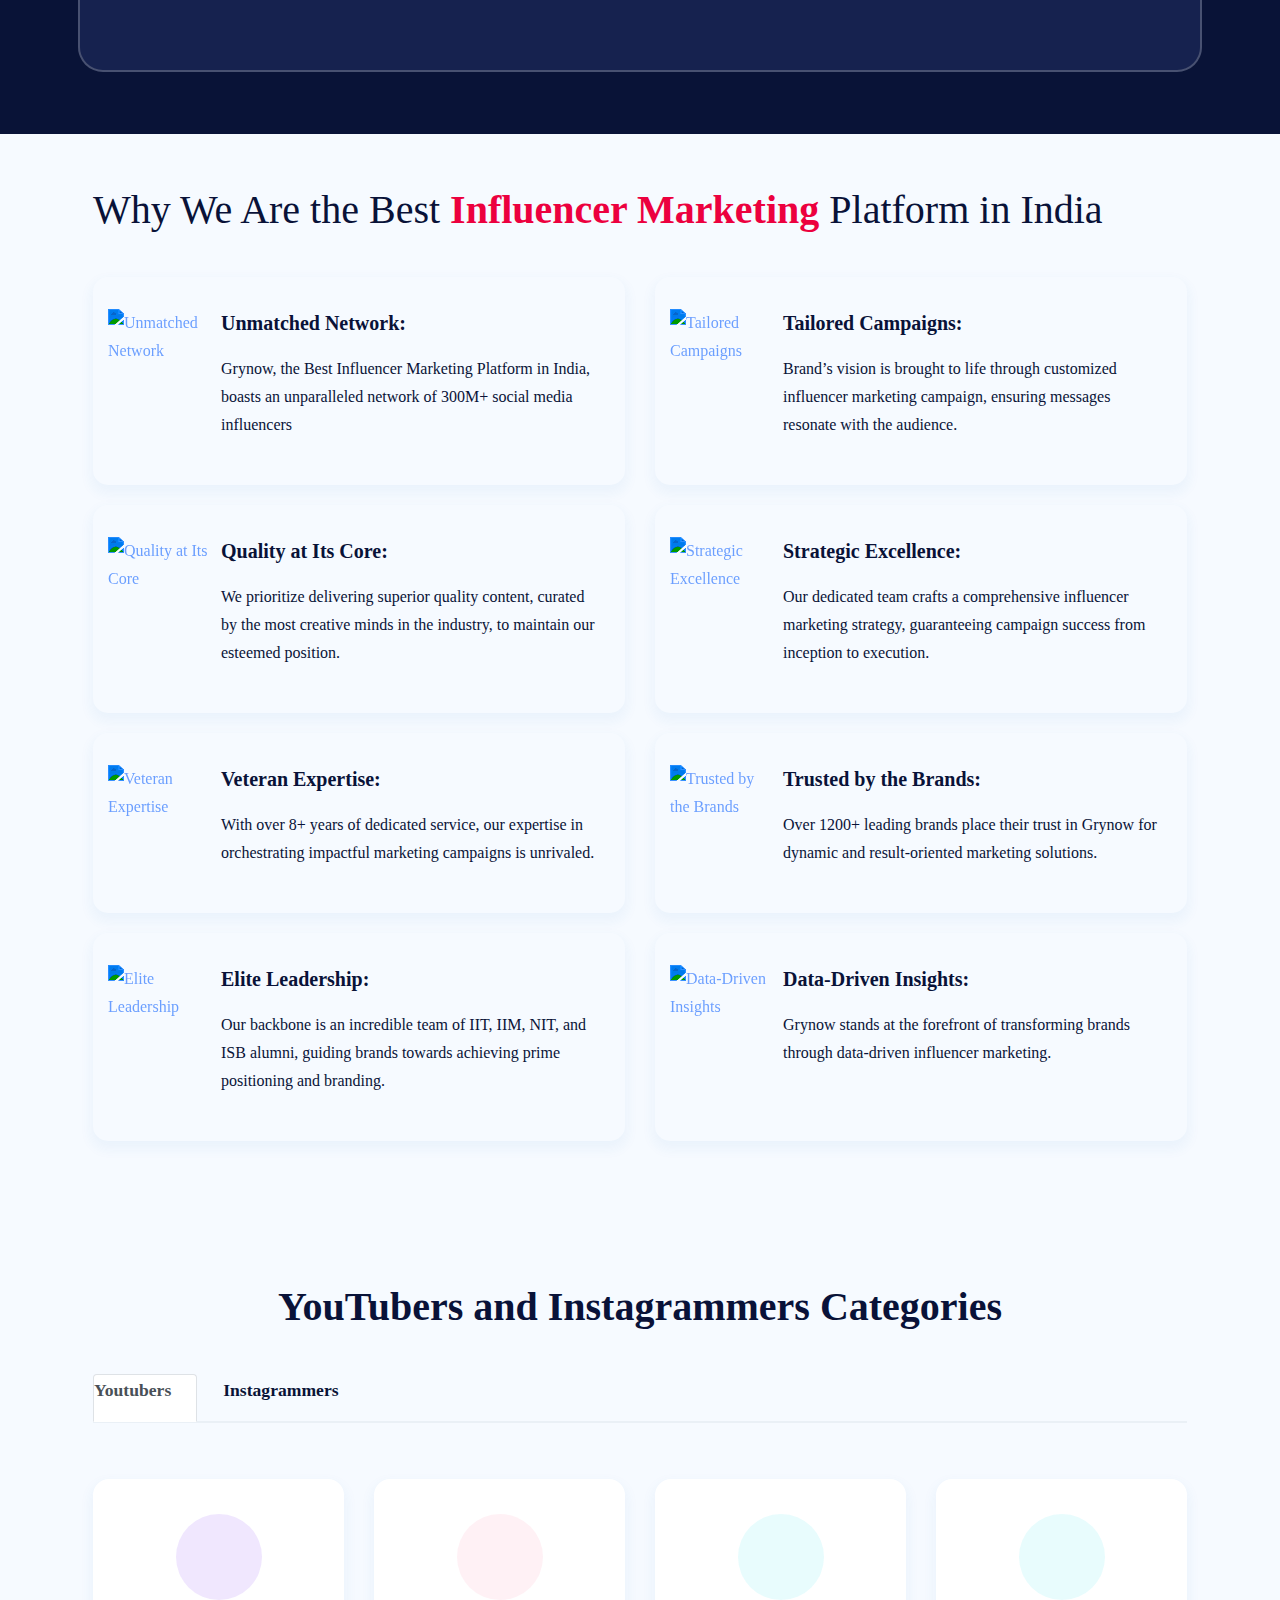
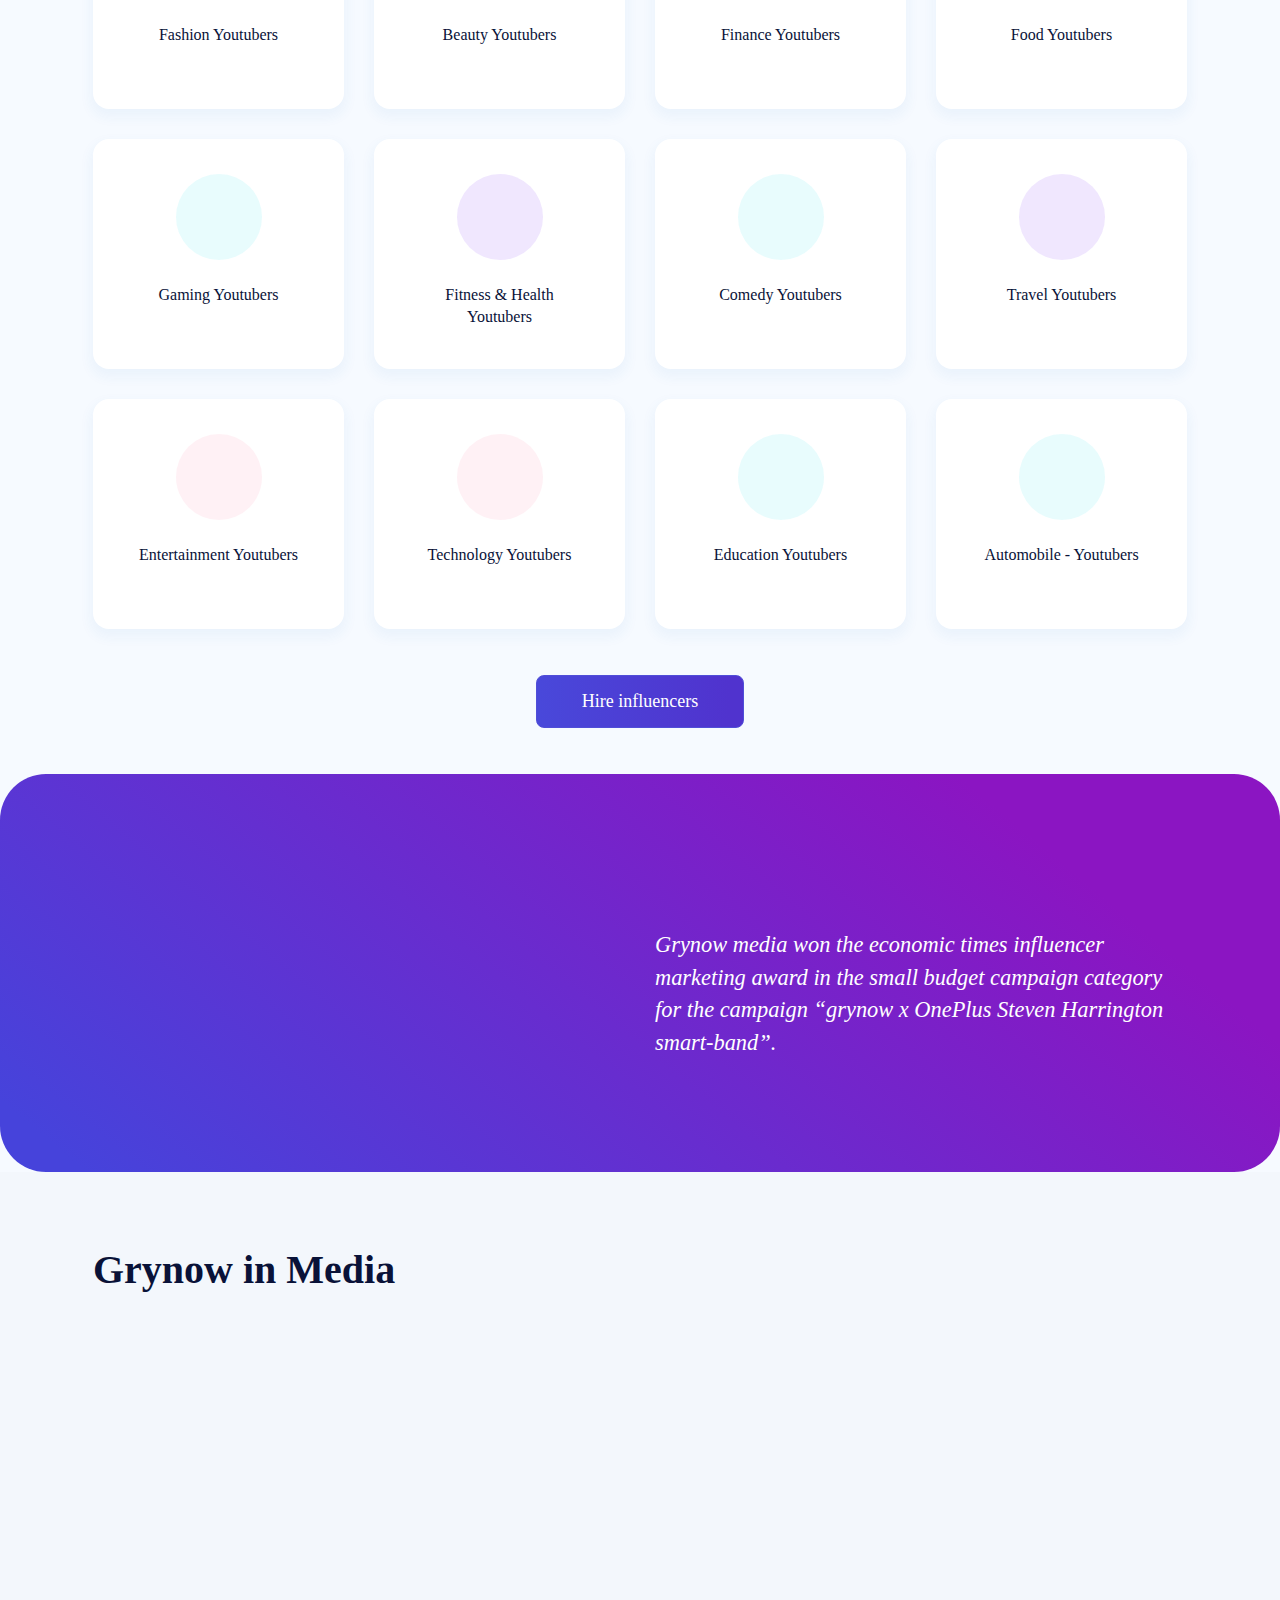
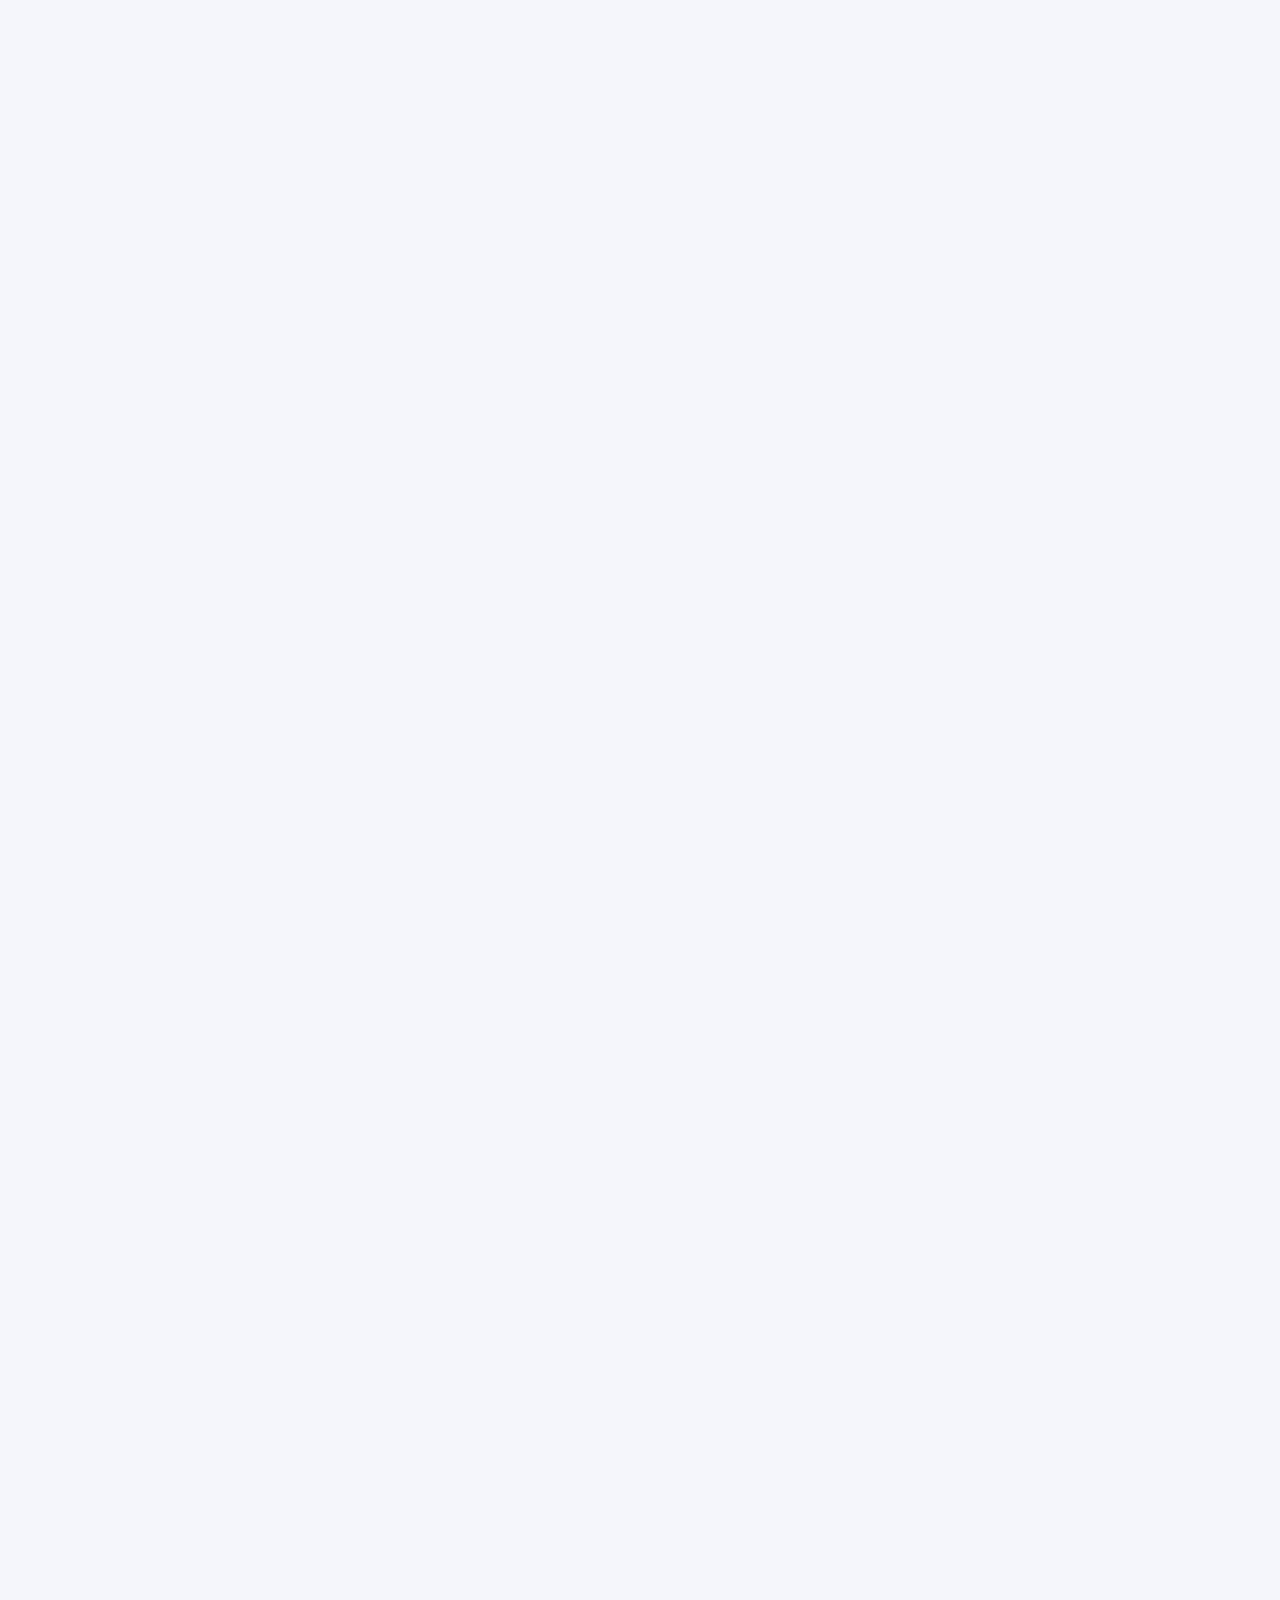
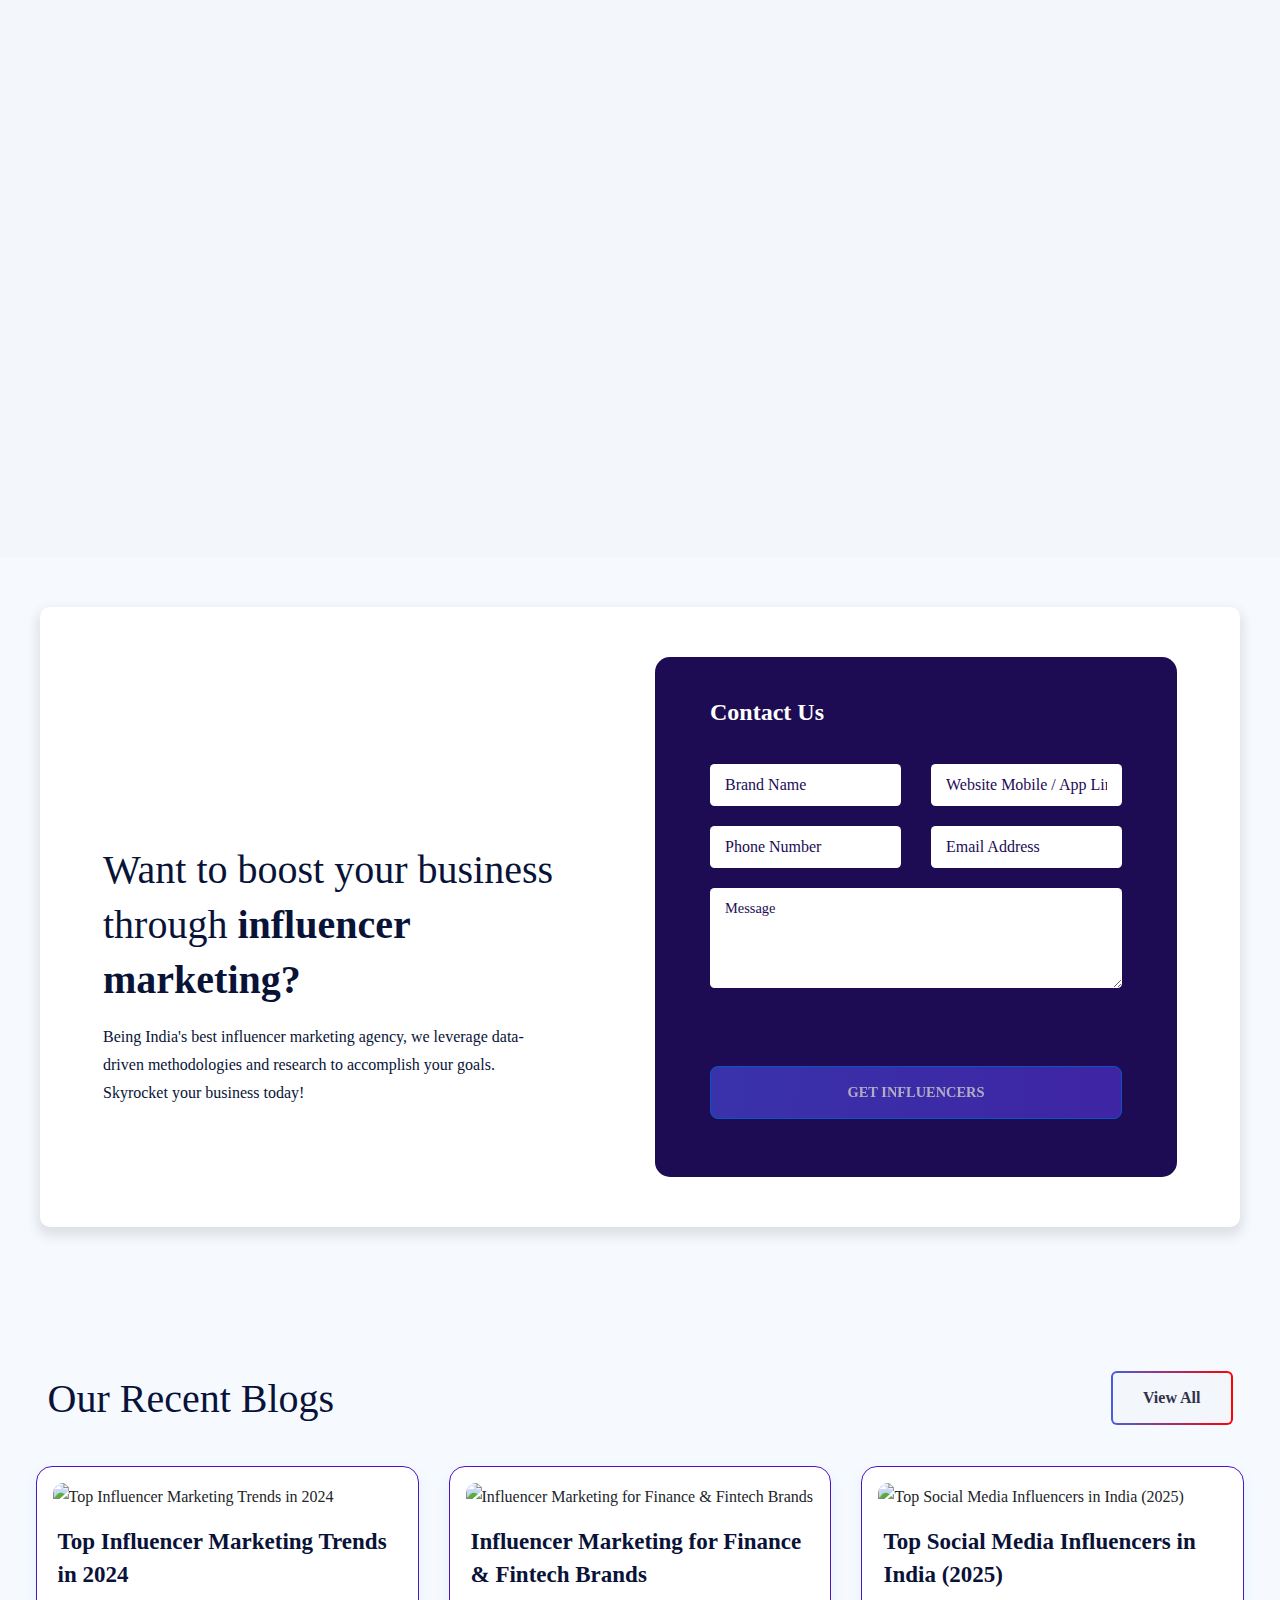
==== commit 57409c17: "left" ====
--- a/index.html
+++ b/index.html
@@ -2031,14 +2031,14 @@
               <p>Lorem Ipsum is simply dummy text of the printing and typesetting industry. Lorem Ipsum has been the
                 industry's standard dummy text ever.</p>
               <ul class="company-footer-contact-list">
-                <li><i class="fas fa-phone"></i>9+ 000000000</li>
+                <li><i class="fas fa-phone"></i>+91 736 808 3688</li>
                 <li><i class="fas fa-clock"></i>Mon - Sat 8.00 - 18.00</li>
               </ul>
             </div>
           </div>
           <div class="col-lg-3 col-md-6 col-sm-6">
             <div class="widget latest-news-widget  ">
-              <h5 class="widget-title mx-4">Find us Online</h5>
+              <h5 class="widget-title mx-md-4 ">Find us Online</h5>
               <ul class="m-5">
                 <li><a href="" target="_blank" rel="" aria-label=" Facebook Page Url"><i class="fab fa-facebook"></i>
                     Facebook</a></li>
@@ -2079,7 +2079,7 @@
               <div class="footer-newsletter">
                 <p>Sign Up to Our Newsletter to Get Latest Updates & Services</p>
 
-                <p><i class="fas fa-envelope"></i> <a class="text-white" href=""> info@mail.in </a></p>
+                <p><i class="fas fa-envelope"></i> <a class="text-white" href=""> info@dgdigital.in </a></p>
 
                 <form class="news-letter-form">
                   <input type="email" name="news-email" id="news-email" placeholder="Your email address">
--- a/css/style.css
+++ b/css/style.css
@@ -4540,9 +4540,7 @@
     }
 }
 
-.banner-home-left {
-    margin-top: -100px;
-}
+
 
 /* *****************footer******************** */
 
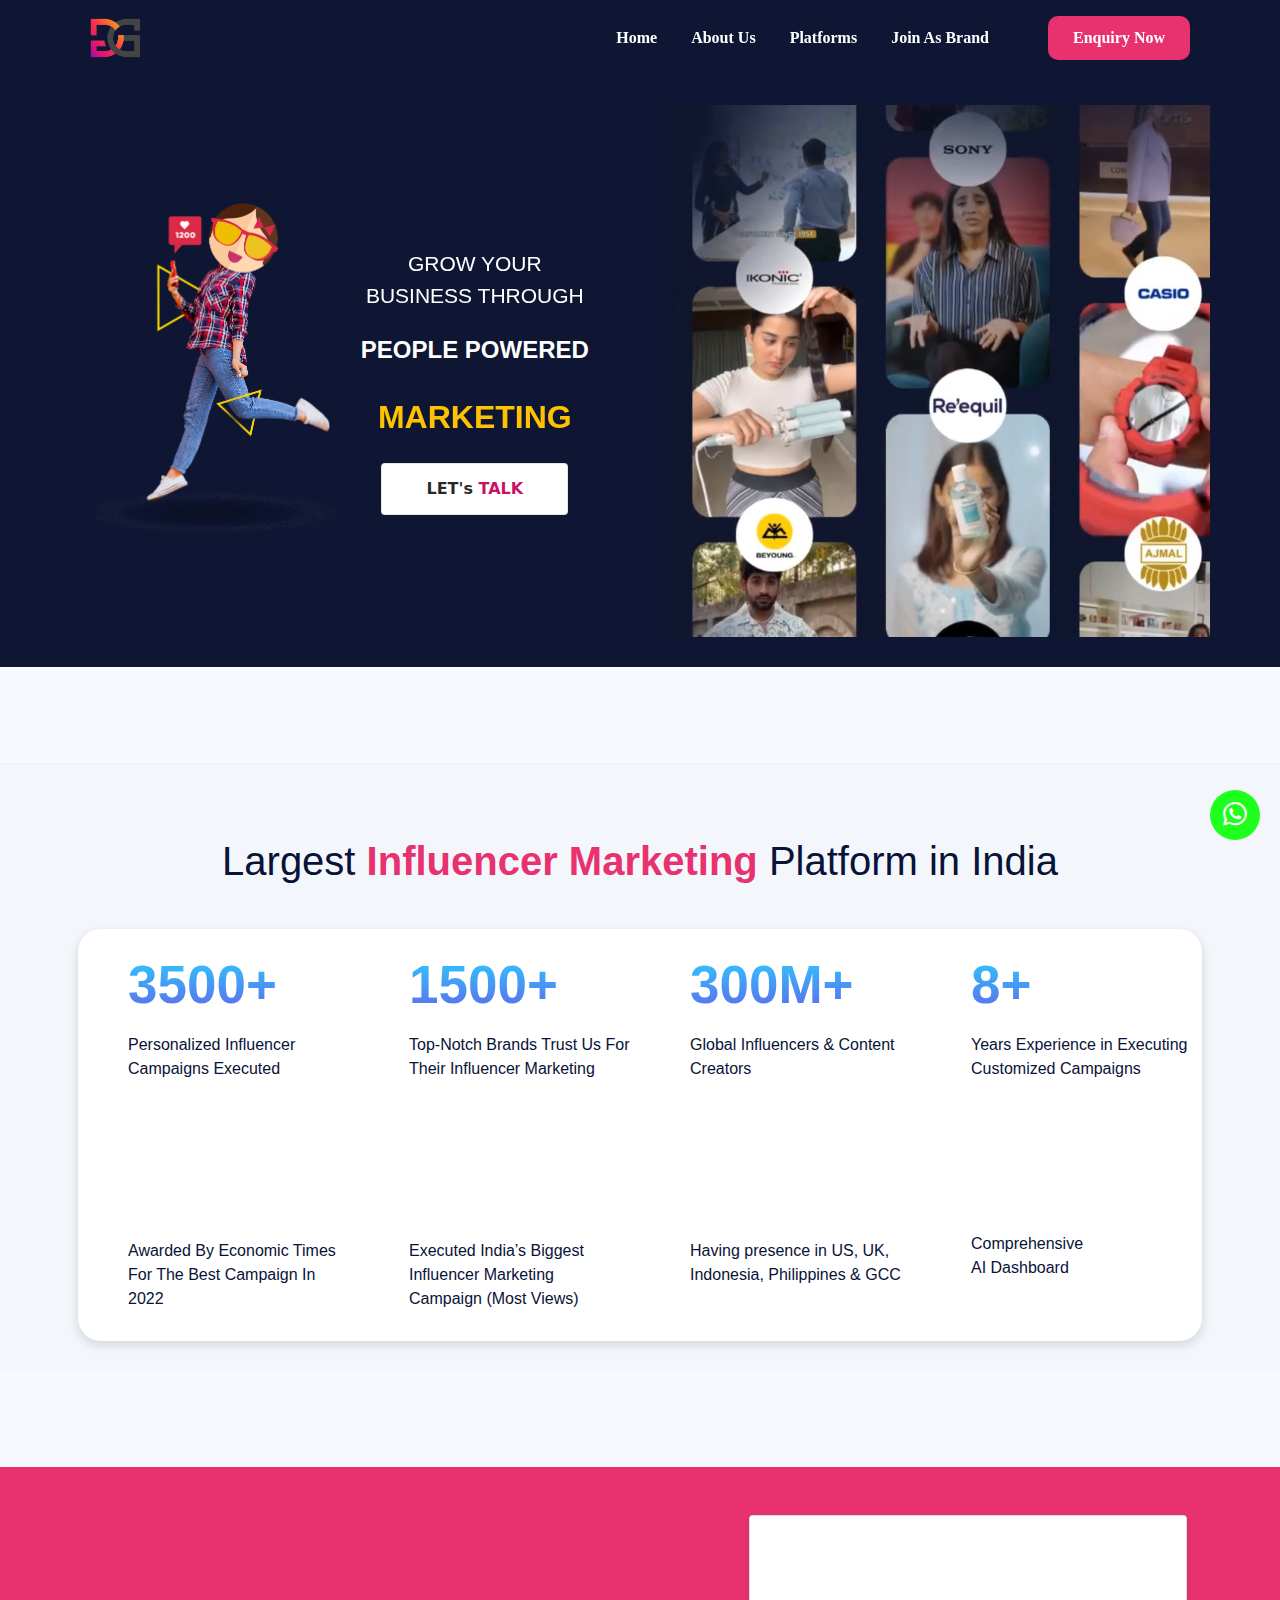
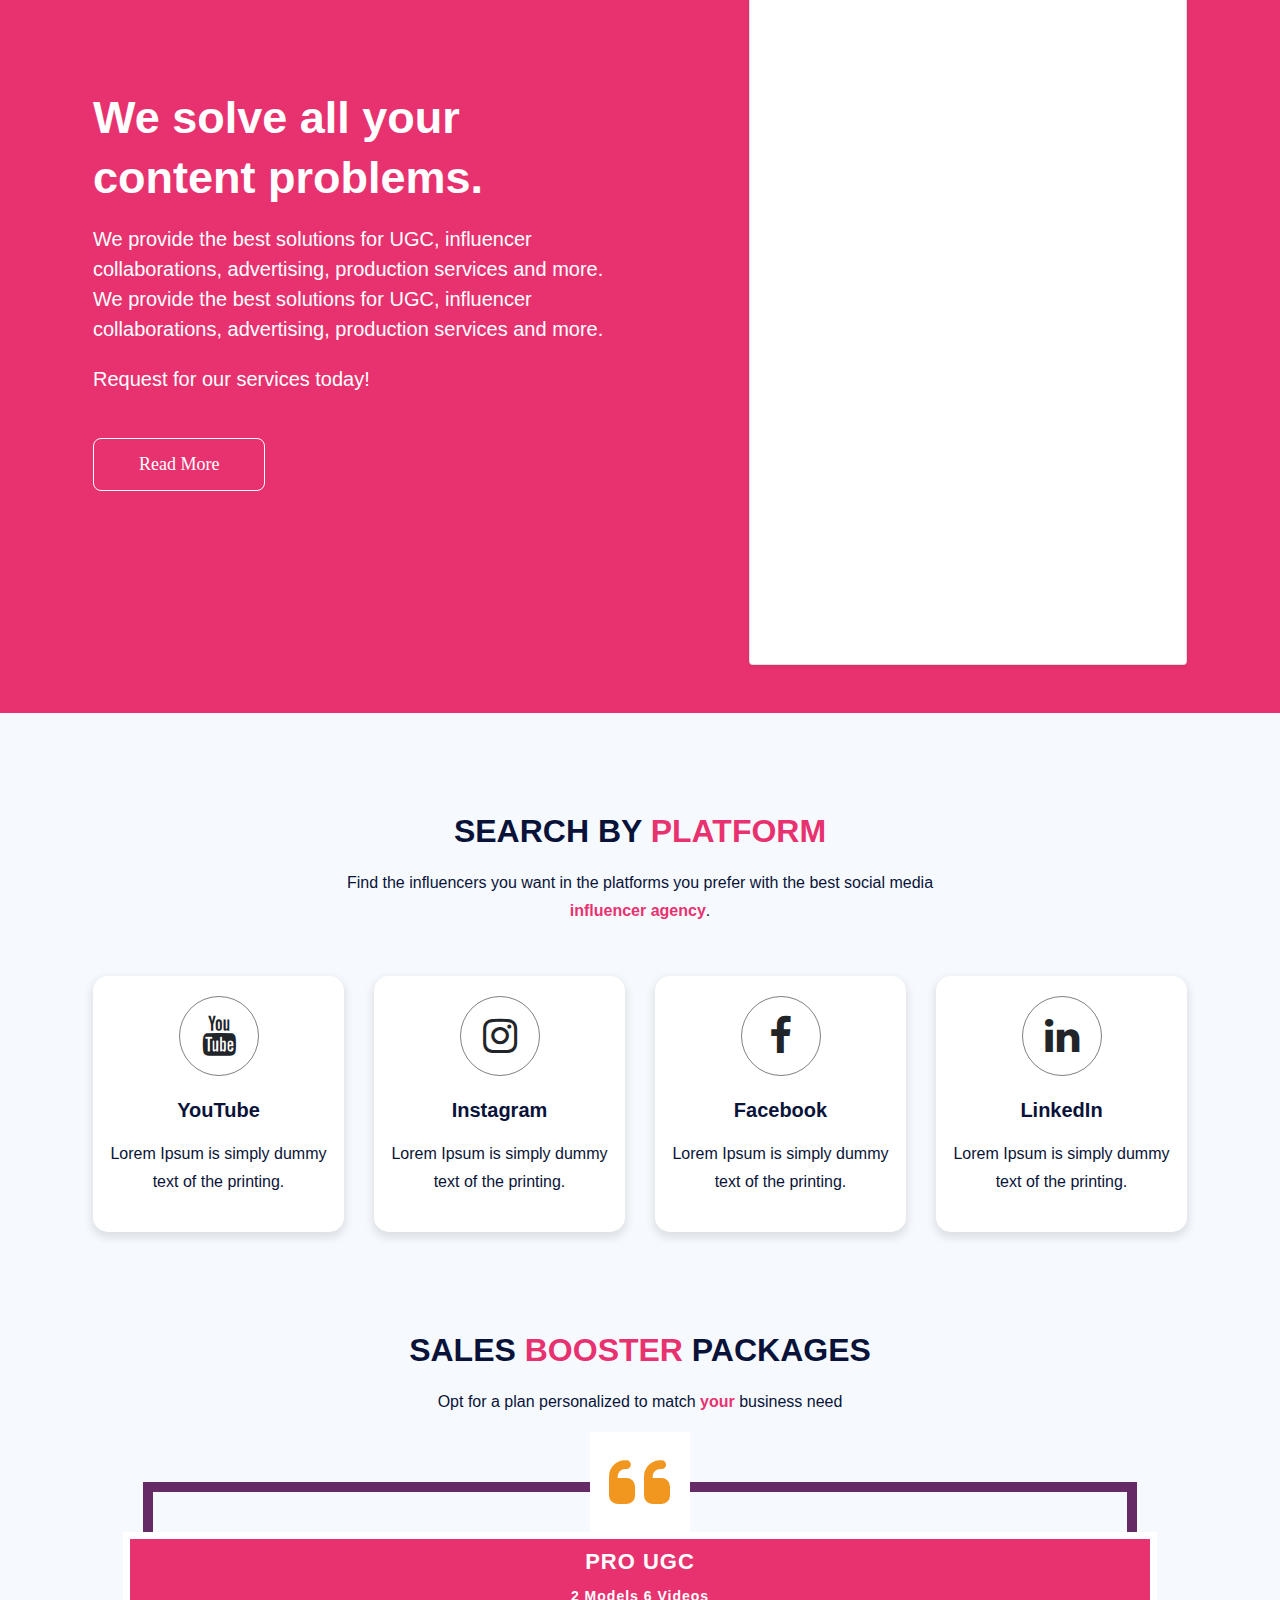
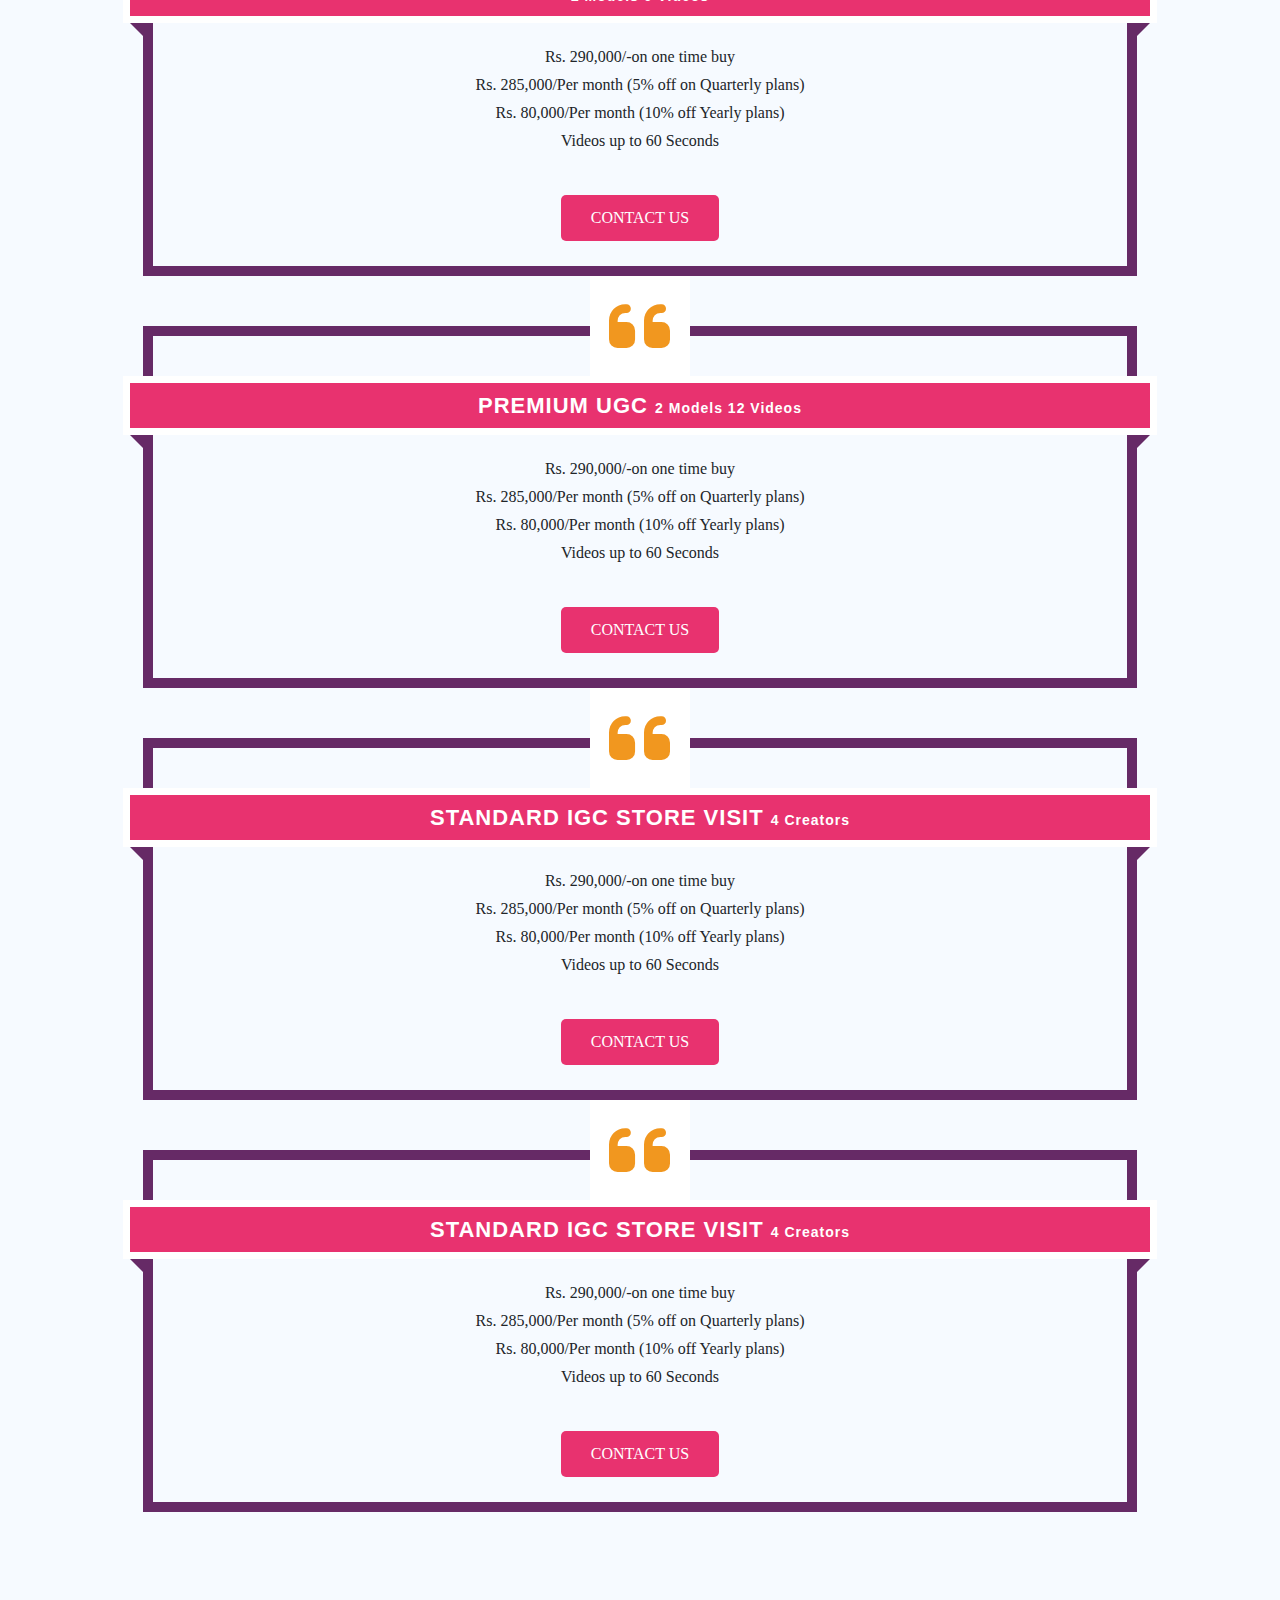
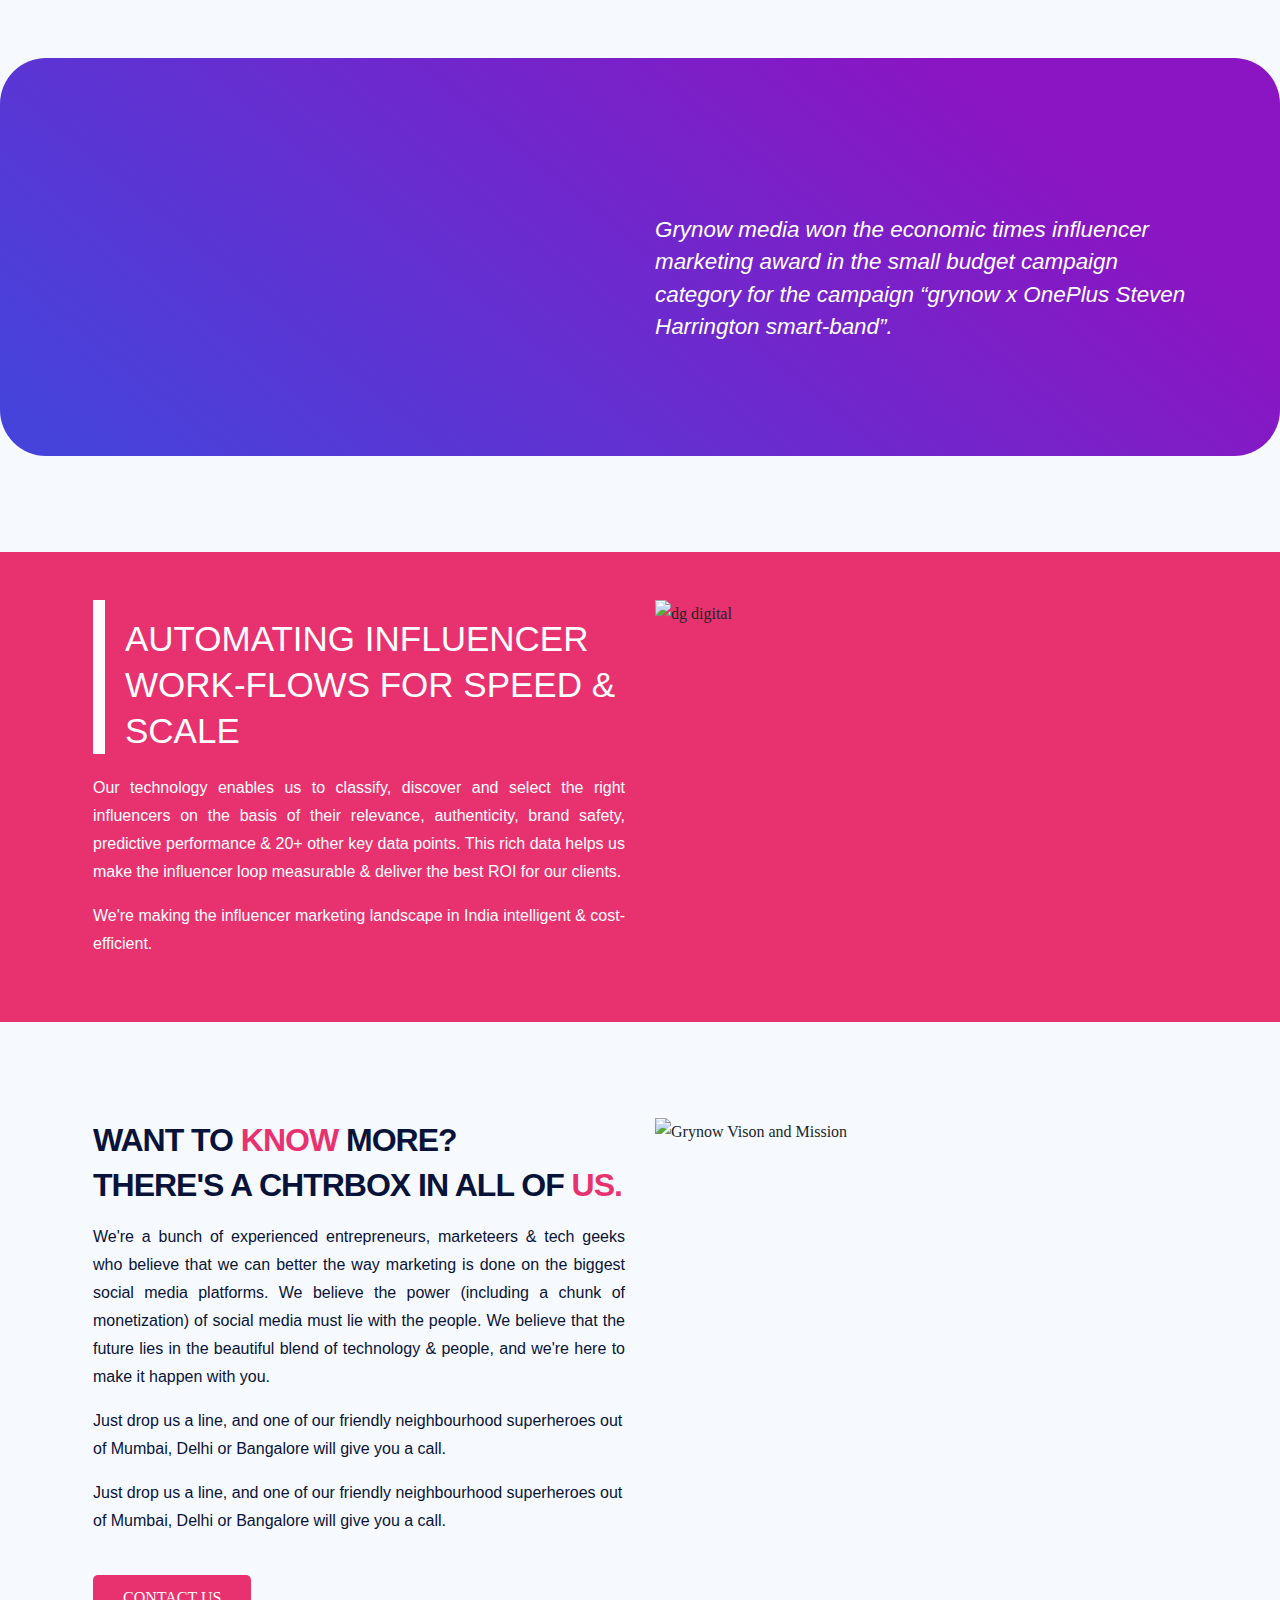
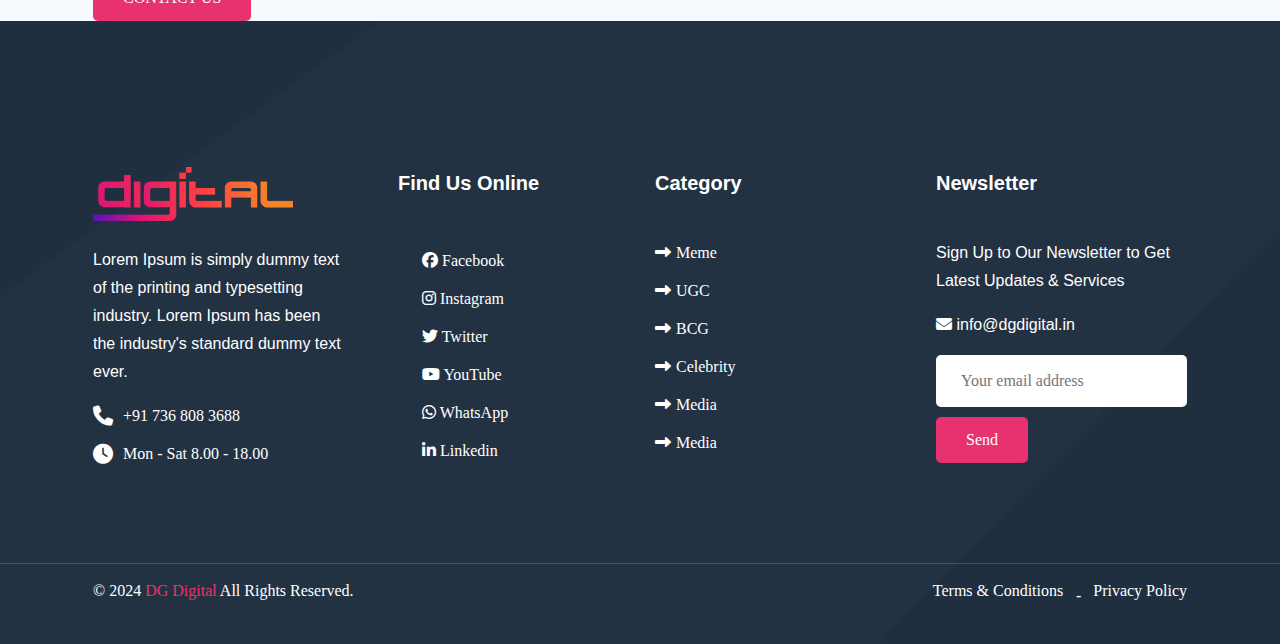
==== commit 8c963abb: "desktop" ====
--- a/index.html
+++ b/index.html
@@ -1,8 +1,6 @@
 <!DOCTYPE html>
 <html lang="en">
-
 <head>
-
   <meta charset="UTF-8">
   <meta name="viewport" content="width=device-width, initial-scale=1.0">
   <meta http-equiv="X-UA-Compatible" content="ie=edge">
@@ -14,11 +12,14 @@
     onload='this.rel="stylesheet"'>
   <link rel="stylesheet" href="css/bootstrap.min.css">
   <link rel="stylesheet" href="css/style.css">
-
+  <link rel="stylesheet" href="https://cdnjs.cloudflare.com/ajax/libs/font-awesome/6.5.2/css/all.min.css?v=1.2" />
+  <link rel="stylesheet"
+    href="https://cdnjs.cloudflare.com/ajax/libs/font-awesome/4.7.0/css/font-awesome.min.css?v=0.8">
+
+  <link rel="stylesheet" href="https://cdnjs.cloudflare.com/ajax/libs/owl-carousel/1.3.3/owl.carousel.min.css">
+  <link rel="stylesheet" href="https://cdnjs.cloudflare.com/ajax/libs/owl-carousel/1.3.3/owl.theme.min.css">
 </head>
-
 <body>
-
   <header id="main-header">
     <div class="main-header">
       <div class="container">
@@ -109,133 +110,9 @@
     </div>
   </section>
 
-  <section class="new-clients-block">
-    <div class="container">
-      <div class="row">
-        <div class="column">
-          <!-- start swiper -->
-          <div class="marquee">
-            <ul class="marquee-content">
-              <li>
-                <img src="./assets/home-page/clients/akshayakalpa.webp" class="lazyload" alt="bewakoof">
-              </li>
-              <li>
-                <img src="./assets/home-page/clients/amazon-logo.webp" class="lazyload" alt="bigbasket">
-              </li>
-              <li>
-                <img src="./assets/home-page/clients/baidyanath.webp" class="lazyload" alt="boat">
-              </li>
-              <li>
-                <img src="./assets/home-page/clients/carnival-park.webp" class="lazyload" alt="amazon">
-              </li>
-              <li>
-                <img src="./assets/home-page/clients/casio.webp" class="lazyload" alt="bewakoof">
-              </li>
-              <li>
-                <img src="./assets/home-page/clients/chinese-wok.webp" class="lazyload" alt="bigbasket">
-              </li>
-              <li>
-                <img src="./assets/home-page/clients/fb.webp" class="lazyload" alt="amazon">
-              </li>
-              <li>
-                <img src="./assets/home-page/clients/gnc.webp" class="lazyload" alt="bewakoof">
-              </li>
-              <li>
-                <img src="./assets/home-page/clients/google-india.webp" class="lazyload" alt="bigbasket">
-              </li>
-              <li>
-                <img src="./assets/home-page/clients/grab.webp" class="lazyload" alt="boat">
-              </li>
-              <li>
-                <img src="./assets/home-page/clients/groww.webp" class="lazyload" alt="amazon">
-              </li>
-              <li>
-                <img src="./assets/home-page/clients/indrive.webp" class="lazyload" alt="bewakoof">
-              </li>
-              <li>
-                <img src="./assets/home-page/clients/innovista.webp" class="lazyload" alt="bigbasket">
-              </li>
-              <li>
-                <img src="./assets/home-page/clients/kapiva.webp" class="lazyload" alt="boat">
-              </li>
-              <li>
-                <img src="./assets/home-page/clients/khatabook.webp" class="lazyload" alt="boat">
-              </li>
-              <li>
-                <img src="./assets/home-page/clients/lenskart.webp" class="lazyload" alt="boat">
-              </li>
-              <li>
-                <img src="./assets/home-page/clients/magicpin.webp" class="lazyload" alt="boat">
-              </li>
-              <li>
-                <img src="./assets/home-page/clients/motilal-oswal.webp" class="lazyload" alt="boat">
-              </li>
-              <li>
-                <img src="./assets/home-page/clients/neolayer-pro.webp" class="lazyload" alt="boat">
-              </li>
-              <li>
-                <img src="./assets/home-page/clients/noise.webp" class="lazyload" alt="boat">
-              </li>
-              <li>
-                <img src="./assets/home-page/clients/nykaa.webp" class="lazyload" alt="boat">
-              </li>
-              <li>
-                <img src="./assets/home-page/clients/oneplus.webp" class="lazyload" alt="boat">
-              </li>
-              <li>
-                <img src="./assets/home-page/clients/organic-india.webp" class="lazyload" alt="boat">
-              </li>
-              <li>
-                <img src="./assets/home-page/clients/paytm-logo.webp" class="lazyload" alt="boat">
-              </li>
-              <li>
-                <img src="./assets/home-page/clients/pine-labs.webp" class="lazyload" alt="boat">
-              </li>
-              <li>
-                <img src="./assets/home-page/clients/privo.webp" class="lazyload" alt="boat">
-              </li>
-              <li>
-                <img src="./assets/home-page/clients/redcliffe-labs.webp" class="lazyload" alt="boat">
-              </li>
-              <li>
-                <img src="./assets/home-page/clients/requil.webp" class="lazyload" alt="boat">
-              </li>
-              <li>
-                <img src="./assets/home-page/clients/saffola.webp" class="lazyload" alt="boat">
-              </li>
-
-              <li>
-                <img src="./assets/home-page/clients/sony.webp" class="lazyload" alt="boat">
-              </li>
-              <li>
-                <img src="./assets/home-page/clients/teji-mandi.webp" class="lazyload" alt="boat">
-              </li>
-              <li>
-                <img src="./assets/home-page/clients/urbanrise.webp" class="lazyload" alt="boat">
-              </li>
-              <li>
-                <img src="./assets/home-page/clients/well-being.webp" class="lazyload" alt="boat">
-              </li>
-              <li>
-                <img src="./assets/home-page/clients/xpert.webp" class="lazyload" alt="boat">
-              </li>
-              <li>
-                <img src="./assets/home-page/clients/yamaha.webp" class="lazyload" alt="boat">
-              </li>
-              <li>
-                <img src="./assets/home-page/clients/yt.webp" class="lazyload" alt="boat">
-              </li>
-              <li>
-                <img src="./assets/home-page/clients/fortis.webp" class="lazyload" alt="boat">
-              </li>
-            </ul>
-          </div>
-        </div>
-      </div>
-    </div>
-  </section>
-
-  <section class="stats-block block-padd bg-info">
+
+
+  <section class="stats-block block-padd bg-info section-m">
     <div class="container">
       <div class="column text-center block-title influ-text">
         <h2 class="light-weight">Largest <span>Influencer Marketing</span> Platform in India</h2>
@@ -281,1046 +158,193 @@
     </div>
   </section>
 
-  <section class="brand-help-block block-padd">
+  <section class="MarketingTop my-4" id="top-page">
     <div class="container">
-      <div class="column block-title influ-text">
-        <h2 class="light-weight">How Our <span>Influencer Marketing</span> Company Helps Brands? </h2>
-        <p>Leveraging the talents of professional social media influencers and content creators, our influencer
-          marketing experts collaborate with visionary strategists to develop imaginative, distinctive content
-          that boasts exceptional shareability and engagement.Opt for the best influencer marketing services
-          to elevate your brand's presence!</p>
-      </div>
-      <div class="row column-fluid-mobile column-2-md">
-        <div class="column brand-help-text">
-          <p class="brand-help-text">Our influencer marketing company devises a comprehensive strategy to:
-          </p>
-
-          <div class="accod-panel accod-wrapper active">
-            <h3 class="accod-head">
-              Build Trust:
-              <i class="fas fa-minus"></i>
-            </h3>
-            <div class="accod-content">
-              <p>Utilize the trusted relationship between influencers and their followers to position your
-                product superior. </p>
-            </div>
-          </div>
-          <div class="accod-panel">
-            <h3 class="accod-head">
-              Attract, Engage, and Convert:
-              <i class="fas fa-plus"></i>
-            </h3>
-            <div class="accod-content">
-              <p>We help businesses to attract, engage, and convert their potential customers by
-                increasing their awareness, leads, and sales through organic engagement via
-                creator-generated content.
+      <div class="row py-5 align-items-center">
+        <div class="col-lg-6">
+          <h1 class="headingText text-white">We solve all your content problems.</h1>
+          <p class="mt-3 para-text text-white ">We provide the best solutions for UGC, influencer collaborations,
+            advertising,
+            production services and more. We provide the best solutions for UGC, influencer collaborations, advertising,
+            production services and more.</p>
+          <p class="mt-3 para-text text-white">Request for our services today!</p>
+          <a href="#!" class="mt-4 btn btn-white-outline para-text text-white read-more-dg">Read More</a>
+        </div>
+
+        <div class="col-lg-1">
+        </div>
+        <div class="col-lg-5 mt-5 mt-lg-0">
+          <div class="card p-4 letSgetStared shadow-sm">
+
+            <!-- Calendly inline widget begin -->
+            <div class="calendly-inline-widget" data-url="https://calendly.com/my-haul-store/30min?hide_gdpr_banner=1"
+              style="position: relative;min-width:320px;height:700px;" data-processed="true">
+              <div class="calendly-spinner">
+                <div class="calendly-bounce1"></div>
+                <div class="calendly-bounce2"></div>
+                <div class="calendly-bounce3"></div>
+              </div><iframe src="https://calendly.com/dgdiigital/30min?back=1&month=2024-09&diagnostics=1" width="100%"
+                height="100%" frameborder="0" title="Select a Date &amp; Time - Calendly"></iframe>
+            </div>
+            <script type="text/javascript" src="https://assets.calendly.com/assets/external/widget.js"
+              async=""></script>
+            <!-- Calendly inline widget end -->
+
+          </div>
+        </div>
+      </div>
+    </div>
+
+  </section>
+
+  <section class="platFormSection section-m" id="platform">
+    <div class="container">
+      <h2 class="text-center headingText text-uppercase">Search by <span class="short-text">platform</span> </h2>
+      <p class="text-center col-lg-7 mx-auto">Find the influencers you want in the platforms you prefer with the best
+        social media <span class="short-text">influencer agency</span>.</p>
+
+      <div class="row justify-content-center">
+        <div class="col-lg-3 col-md-4 col-sm-6 col-6" style="cursor:pointer"
+          onclick="window.location.href='/platform/youtube-influencers'">
+          <div class="platFormCard">
+            <div class="platFormIcon">
+              <i class="fa fa-youtube" aria-hidden="true"></i>
+            </div>
+            <h3 class="text-center">YouTube</h3>
+            <p class="text-center">Lorem Ipsum is simply dummy
+              text of the printing.</p>
+          </div>
+        </div>
+
+        <div class="col-lg-3 col-md-4 col-sm-6 col-6" style="cursor:pointer"
+          onclick="window.location.href='/platform/instagram-influencers'">
+          <div class="platFormCard">
+            <div class="platFormIcon">
+              <i class="fa fa-instagram" aria-hidden="true"></i>
+            </div>
+
+            <h3 class="text-center">Instagram</h3>
+            <p class="text-center">Lorem Ipsum is simply dummy
+              text of the printing.</p>
+          </div>
+        </div>
+        <div class="col-lg-3 col-md-4 col-sm-6 col-6" style="cursor:pointer"
+          onclick="window.location.href='/platform/facebook-influencers'">
+          <div class="platFormCard">
+            <div class="platFormIcon">
+              <i class="fa fa-facebook" aria-hidden="true"></i>
+            </div>
+
+            <h3 class="text-center">Facebook</h3>
+            <p class="text-center">Lorem Ipsum is simply dummy
+              text of the printing.</p>
+          </div>
+        </div>
+        <div class="col-lg-3 col-md-4 col-sm-6 col-6" style="cursor:pointer"
+          onclick="window.location.href='/platform/linkedin-influencers'">
+          <div class="platFormCard">
+            <div class="platFormIcon">
+              <i class="fa fa-linkedin" aria-hidden="true"></i>
+            </div>
+
+            <h3 class="text-center">LinkedIn</h3>
+            <p class="text-center">Lorem Ipsum is simply dummy
+              text of the printing.</p>
+          </div>
+        </div>
+      </div>
+    </div>
+  </section>
+
+  <!-- *********************************************************************************************** -->
+  <section class="section-m ">
+    <div class="container">
+      <div>
+        <h2 class="text-center headingText text-uppercase">Sales <span class="short-text">Booster</span>  Packages</h2>
+        <p class="text-center col-lg-7 mx-auto">Opt for a plan personalized to match <span class="short-text">your</span> business need</p>
+      </div>
+      <div class="row">
+        <div class="col-md-12">
+          <div id="testimonial-slider" class="owl-carousel">
+            <div class="testimonial">
+              <h3 class="title">Pro UGC <br>
+                <span class="post">2 Models 6 Videos</span>
+              </h3>
+              <p class="description">
+                <ul class="list-unstyled">
+                  <li>Rs. 290,000/-on one time buy</li>
+                  <li>Rs. 285,000/Per month (5% off on Quarterly plans)</li>
+                  <li>Rs. 80,000/Per month (10% off Yearly plans)</li>
+                  <li>Videos up to 60 Seconds</li>
+                </ul>
               </p>
-            </div>
-          </div>
-          <div class="accod-panel">
-            <h3 class="accod-head">
-              Influencing Buying Decision:
-              <i class="fas fa-plus"></i>
-            </h3>
-            <div class="accod-content">
-              <p>Hence, helping in inspiring their decision to buy our client’s product.</p>
-            </div>
-          </div>
-        </div>
-        <div class="column brand-help-image">
-          <div class="gif-wraper">
-            <video class="gif-video" autoplay muted loop
-              poster="./assets/home-page/how-our-influencer-marketing-company.webp">
-              <source data-src="/assets/videos/videography.mp4"
-                src="./assets/home-page/how-our-influencer-marketing-company.mp4">
-            </video>
-          </div>
-        </div>
-
-      </div>
-    </div>
-  </section>
-
-  <section class="bg-info home-case-studies">
-    <div class="container">
-      <div class="column block-title">
-        <div>
-          <div class="stats-wrapper">
-            <h2 class="light-weight stats-text"><strong>Case Studies</strong> by India’s Top Influencer
-              Marketing Agency</h2>
-            <p><a href="./influencer-marketing-campaigns.html" class="btn-gradient"> View All </a></p>
-
-          </div>
-        </div>
-
-      </div>
-      <div class="row column-fluid-mobile column-2-md column-3-lg justify-center">
-
-        <div class="column">
-          <div class="case-study-card">
-            <div class="case-study-wraper">
-              <div class="case-study-thumb">
-                <img data-src="./assets/home-page/amazon.webp" alt="Amazon Live Commerce Case Study (100 Influencers)"
-                  class="img-fluid lazyload">
-              </div>
-              <div class="case-studies-content">
-                <h3>Amazon Live Commerce Case Study (100 Influencers)</h3>
-                <button class="case-study-btn"> See detail <i class="fas fa-angle-right"></i></button>
-              </div>
-              <a href="./influencer-marketing-campaigns/amazon-live-commerce-case-study.html"
-                aria-label="Read more Amazon Live Commerce Case Study (100 Influencers)"> </a>
-
-            </div>
-          </div>
-        </div>
-
-        <div class="column">
-          <div class="case-study-card">
-            <div class="case-study-wraper">
-              <div class="case-study-thumb">
-                <img data-src="./assets/home-page/reequil.webp" alt="Re'equil's O Free Sunscreen
-            product promotion campaign" class="img-fluid lazyload">
-              </div>
-              <div class="case-studies-content">
-                <h3>Re'equil's O Free Sunscreen promotion campaign</h3>
-                <button class="case-study-btn"> See detail <i class="fas fa-angle-right"></i></button>
-              </div>
-              <a href="./influencer-marketing-campaigns/reequil-o-free-suncreeen-product-promotion-campaign.html"
-                aria-label="Read more Re'equil's O Free Sunscreen product promotion campaign"> </a>
-
-            </div>
-          </div>
-        </div>
-
-        <div class="column">
-          <div class="case-study-card">
-            <div class="case-study-wraper">
-              <div class="case-study-thumb">
-                <img data-src="./assets/home-page/paytm.webp"
-                  alt="Paytm campaign to drive higher app usage for transactions" class="img-fluid lazyload">
-              </div>
-              <div class="case-studies-content">
-                <h3>Paytm campaign to drive higher app usage</h3>
-                <button class="case-study-btn"> See detail <i class="fas fa-angle-right"></i></button>
-              </div>
-              <a href="./influencer-marketing-campaigns/paytm-campaig-for-higher-app-usage-for-transactions.html"
-                aria-label="Read more Paytm campaign to drive higher app usage for transactions"> </a>
-
-            </div>
-          </div>
-        </div>
-      </div>
-
-    </div>
-  </section>
-
-  <section class="white-panel-services block-padd bg-info">
-    <div class="container">
-      <div class="row">
-        <div class="column block-title influ-text">
-          <h2 class="light-weight"><span>Influencer Marketing Services</span> Offered By Us </h2>
-          <p>We are the <strong>top influencer marketing company in India</strong> that is most respected, as
-            we offer complete 360-degree influencer marketing campaign solutions through <strong>India’s top
-              influencers</strong> on YouTube, Instagram, Snapchat, Facebook, Twitter, and LinkedIn. We
-            utilize state-of-the-art technology & resources, and transformative, data-driven &
-            hyper-targeted influencer marketing strategies to deliver the right communication and
-            unparalleled value. Hire the top influencer marketing agency in India today!</p>
-        </div>
-      </div>
-
-      <div class="row column-fluid-mobile column-1-xxs column-1-lg justify-center">
-        <div class="column">
-          <div class="services-panel-wrapper">
-            <div class="im-service-panel">
-
-              <a href="https://www.grynow.in/youtube-influencer-marketing-agency-india.html" class="btn-brand"> <img
-                  data-src="./assets/home-page/youtube.webp" class="lazyload" alt="YouTube"> YouTube Influencer
-                Marketing</a>
-              <p>Influence your potential customers on YouTube through top Youtubers </p>
-              <p> <a href="https://www.grynow.in/blog/top-youtubers-in-india.html" class="btn btn-primary btn-infu">
-                  Hire Top Youtubers </a> </p>
-              <div class="influ-list-wrapper">
-                <div class="influ-list inf-list-icon influ-list-info pb-3">
-                  <ul>
-                    <li>Unboxing Videos</li>
-                    <li>Product Videos</li>
-                    <li>Long & Short Format</li>
-                  </ul>
-                </div>
-                <div class="influ-list inf-list-icon influ-list-info pb-3">
-                  <ul>
-                    <li>Vlogs</li>
-                    <li>Community Posts</li>
-                    <li>Memes</li>
-                  </ul>
-                </div>
-              </div>
-            </div>
-            <div class="im-service-img">
-              <div class="gif-wraper-services">
-                <video class="gif-video lazy" autoplay muted loop
-                  poster="./assets/home-page/youtube-influencer-marketing.webp">
-                  <source data-src="./assets/home-page/youtube-influencer-marketing.mp4">
-                </video>
-              </div>
-            </div>
-          </div>
-
-        </div>
-        <div class="column">
-          <div class="services-panel-wrapper instra-bg">
-            <div class="im-service-panel">
-
-              <a href="https://www.grynow.in/instagram-influencer-marketing-agency.html" class="btn-brand"><img
-                  data-src="./assets/home-page/instagram.webp" class="lazyload" alt="Instagram">Instagram Influencer
-                Marketing</a>
-              <p>Inspire your prospects on Instagram through top Instagrammers in India.</p>
-              <p> <a href="https://www.grynow.in/blog/top-instagram-influencers-in-india.html"
-                  class="btn btn-primary btn-instra"> Hire Top Instagramers </a> </p>
-              <div class="influ-list-wrapper">
-                <div class="influ-list inf-list-icon influ-list-info pb-3">
-                  <ul>
-                    <li>Posts</li>
-                    <li>Stories</li>
-                    <li>Reels</li>
-                  </ul>
-                </div>
-                <div class="influ-list inf-list-icon influ-list-info pb-3">
-                  <ul>
-                    <li>UGC</li>
-                    <li>Reviews</li>
-                    <li>Memes</li>
-                  </ul>
-                </div>
-              </div>
-            </div>
-            <div class="im-service-img">
-              <img data-src="./assets/home-page/instagram-influencer-marketing.gif"
-                alt="Inspire your prospects on Instagram through top Instagrammers in India" class="img-fluid lazyload">
-            </div>
-          </div>
-
-        </div>
-        <div class="column">
-          <div class="services-panel-wrapper linkedin-bg">
-            <div class="im-service-panel">
-
-              <a href="https://www.grynow.in/linkedln-influencer-marketing-agency-in-india.html" class="btn-brand"><img
-                  data-src="./assets/home-page/linkedin-logo.webp" class="lazyload" alt="LinkedIn">LinkedIn Influencer
-                Marketing</a>
-              <p>Influence leading professionals on Linkedin through our services </p>
-              <p> <a href="https://www.grynow.in/blog/top-linkedin-influencers-in-india.html"
-                  class="btn btn-primary btn-linkedin"> Hire Linkedin Influencers </a> </p>
-              <div class="influ-list-wrapper">
-                <div class="influ-list inf-list-icon influ-list-info pb-3">
-                  <ul>
-                    <li>Brand Awareness</li>
-                    <li>TVC Amplification</li>
-                    <li>Linkedin Page Growth</li>
-                    <li>Hiring Campaigns</li>
-                  </ul>
-                </div>
-                <div class="influ-list inf-list-icon influ-list-info pb-3">
-                  <ul>
-                    <li>Sign-Up Driven Launches</li>
-                    <li>Targeted Talent Acquisition</li>
-                    <li>Visibility Boost</li>
-                    <li>Credibility Boost</li>
-                  </ul>
-                </div>
-              </div>
-            </div>
-            <div class="im-service-img">
-              <div class="gif-wraper-services">
-                <video class="gif-video lazy" autoplay muted loop
-                  poster="./assets/home-page/linkedin-influencer-marketing.webp">
-                  <source data-src="./assets/home-page/linkedin-influencer-marketing.mp4">
-                </video>
-              </div>
-            </div>
-          </div>
-
-        </div>
-        <div class="column">
-          <div class="services-panel-wrapper meme-bg">
-            <div class="im-service-panel">
-
-              <a href="https://www.grynow.in/top-meme-marketing-agency-india.html" class="btn-brand dark-color">
-                <div class="home-icons im-sp-main-icon im-sp-main-mame"></div>Meme Marketing
-              </a>
-              <p> <a href="./" class="btn btn-primary btn-meme"> Hire Meme Influencers </a> </p>
-              <div class="influ-list-wrapper">
-                <div class="influ-list inf-list-icon influ-list-info pb-3">
-                  <ul class="meme-list">
-                    <li>Statics</li>
-                    <li>Videos</li>
-                    <li>Amplification</li>
-                  </ul>
-                </div>
-              </div>
-            </div>
-            <div class="im-service-img">
-              <div class="gif-wraper-services">
-                <video class="gif-video lazy" autoplay muted loop poster="./assets/home-page/meme-marketing.webp">
-                  <source data-src="./assets/home-page/meme-marketing.mp4">
-                </video>
-              </div>
-            </div>
-          </div>
-        </div>
-
-      </div>
-      <div class="row text-center">
-        <div class="column">
-          <p> <a href="./contact-us.html" class="btn-gradient"> Talk to Influencer Marketing experts </a> </p>
-        </div>
-
-      </div>
-    </div>
-  </section>
-  <section class="grynow-award-block block-padd bg-info">
-    <div class="container">
-      <div class="row">
-        <div class="column block-title">
-          <div>
-            <div class="brand-wrapper">
-              <div class="brand-text">
-                <h2 class="light-weight ">Our <strong>Influencer Marketing</strong> Experts </h2>
-              </div>
-              <p><a href="./contact-us.html" class="btn-gradient gradient-bg influ-cta"> Contact Us </a>
+              <button class=" mt-md-4 contect-us-dg ">CONTACT US</button>
+            </div>
+            <div class="testimonial">
+              <h3 class="title">Premium UGC
+                <span class="post">2 Models 12 Videos</span>
+              </h3>
+              <p class="description">
+                <ul class="list-unstyled">
+                  <li>Rs. 290,000/-on one time buy</li>
+                  <li>Rs. 285,000/Per month (5% off on Quarterly plans)</li>
+                  <li>Rs. 80,000/Per month (10% off Yearly plans)</li>
+                  <li>Videos up to 60 Seconds</li>
+                </ul>
               </p>
-
-            </div>
-          </div>
-
-        </div>
-      </div>
-
-      <div class="row column-fluid-mobile column-2-xxs column-3-lg ">
-        <div class="column">
-          <div class="brand-card-wrapper always-hover">
-            <img data-src="./assets/home-page/understanding-your-business-goals.webp" class="lazyload"
-              alt="Understand your business goals">
-            <h3>Understand your business goals</h3>
-            <p>We thoroughly discuss your marketing/business goals and craft the strategies accordingly.</p>
-          </div>
-        </div>
-        <div class="column">
-          <div class="brand-card-wrapper">
-            <img data-src="./assets/home-page/connect-brands-with-influencer.webp" class="lazyload"
-              alt="Connect brands with influencers ">
-            <h3>Connect brands with influencers </h3>
-            <p>With help of our AI Dashboard, we select and connect with top influencers across 70+
-              countries who have interested viewers for your brand’s product/service and can eventually
-              become your customers. </p>
-          </div>
-        </div>
-        <div class="column">
-          <div class="brand-card-wrapper">
-            <img data-src="./assets/home-page/strategize-excute-inlfuencer-marketing.webp" class="lazyload"
-              alt="Strategize & Execute influencer marketing campaigns">
-            <h3>Strategize & Execute influencer marketing campaigns</h3>
-            <p>We design/strategize content and execute personalized and scalable campaigns that resonate
-              with your brand and engage your target audience. Let’s connect! </p>
-          </div>
-        </div>
-      </div>
-      <div class="row">
-        <div class="column">
-          <p><a href="./contact-us.html" class="btn-gradient gradient-bg expert-cta"> Contact Us </a></p>
-        </div>
-
-      </div>
-    </div>
-  </section>
-  <section class="homecat-tabs-block block-padd">
-    <div class="container">
-      <div class="column block-title">
-        <div class="stats-wrapper">
-          <h2 class="light-weight stats-text"><strong>Influencers and Content Creators</strong></h2>
-
-        </div>
-
-      </div>
-      <div class="row">
-        <div class="column">
-          <ul class="nav nav-tabs social-tabs" id="myTab">
-            <li class="nav-item">
-              <a class="nav-link active" id="nav-youtubers-cat-tab" data-toggle="tab" href="#youtubers">
-                Youtubers </a>
-            </li>
-            <li class="nav-item">
-              <a class="nav-link" id="nav-instagrammers-cat-tab" data-toggle="tab"
-                href="#instagrammers">Instagrammers</a>
-            </li>
-          </ul>
-        </div>
-      </div>
-      <div class="tab-content" id="nav-tabContent">
-        <div class="tab-pane fade show active" id="youtubers">
-          <div class="row column-fluid-mobile column-2-xs column-3-md column-4-lg justify-center">
-            <div class="swiper-container swiper-initialize-influ swiper-initialized swiper-horizontal">
-              <div class="swiper-wrapper" id="swiper-wrapper-575afe2f9f282b19" aria-live="off"
-                style="transition-duration: 300ms;">
-                <div class="swiper-slide swiper-slide-prev" data-swiper-slide-index="0" role="group" aria-label="1 / 6">
-                  <img data-src="./assets/home-page/influencers/kritika-khurana.webp" alt="Kritika khurana"
-                    class="lazyload img-fluid">
-                </div>
-                <div class="swiper-slide swiper-slide-active" data-swiper-slide-index="1" role="group"
-                  aria-label="2 / 6">
-                  <img data-src="./assets/home-page/influencers/the-uk07-rider.webp" alt="The UK07 Rider"
-                    class="lazyload img-fluid">
-
-                </div>
-                <div class="swiper-slide swiper-slide-next" data-swiper-slide-index="2" role="group" aria-label="3 / 6">
-                  <img data-src="./assets/home-page/influencers/ca-rachana-phadke-ranade.webp"
-                    alt="CA Rachana Phadke Ranade" class="lazyload img-fluid">
-
-                </div>
-                <div class="swiper-slide" data-swiper-slide-index="3" role="group" aria-label="4 / 6">
-                  <img data-src="./assets/home-page/influencers/tanya-khanijow.webp" alt="Tanya Khanijow"
-                    class="lazyload img-fluid">
-
-                </div>
-                <div class="swiper-slide" data-swiper-slide-index="4" role="group" aria-label="5 / 6">
-                  <img data-src="./assets/home-page/influencers/ajay.webp" alt="Ajay" class="lazyload img-fluid">
-                </div>
-                <div class="swiper-slide" data-swiper-slide-index="5" role="group" aria-label="6 / 6">
-                  <img data-src="./assets/home-page/influencers/ashishchanchlani.webp" alt="AshishChanchlani"
-                    class="lazyload img-fluid">
-                </div>
-                <div class="swiper-slide" data-swiper-slide-index="6" role="group" aria-label="7 / 6">
-                  <img data-src="./assets/home-page/influencers/arun-prabhudesai.webp" alt="Arun Prabhudesai"
-                    class="lazyload img-fluid">
-                </div>
-                <div class="swiper-slide" data-swiper-slide-index="7" role="group" aria-label="8 / 6">
-                  <img data-src="./assets/home-page/influencers/madhurasrecipe-marathi.webp"
-                    alt="MadhurasRecipe Marathi" class="lazyload img-fluid">
-                </div>
-              </div>
-              <!-- <div class="swiper-button-prev"></div>
-                <div class="swiper-button-next"></div> -->
-              <span class="swiper-notification" aria-live="assertive" aria-atomic="true"></span>
-            </div>
-          </div>
-        </div>
-        <div class="tab-pane fade" id="instagrammers">
-          <div class="row column-fluid-mobile column-2-xs column-3-md column-4-lg justify-center">
-
-            <div class="swiper-container swiper-initialize-influ swiper-initialized swiper-horizontal">
-              <div class="swiper-wrapper" id="swiper-wrapper-575afe2f9f282b19" aria-live="off"
-                style="transition-duration: 300ms;">
-                <div class="swiper-slide swiper-slide-prev" data-swiper-slide-index="0" role="group" aria-label="1 / 6">
-                  <img data-src="./assets/home-page/influencers/komal-pandey.webp" alt="Komal Pandey"
-                    class="lazyload img-fluid">
-                </div>
-                <div class="swiper-slide swiper-slide-active" data-swiper-slide-index="1" role="group"
-                  aria-label="2 / 6">
-                  <img data-src="./assets/home-page/influencers/gaurav-chaudhary.webp" alt="Gaurav Chaudhary"
-                    class="lazyload img-fluid">
-                </div>
-                <div class="swiper-slide swiper-slide-next" data-swiper-slide-index="2" role="group" aria-label="3 / 6">
-                  <img data-src="./assets/home-page/influencers/sharan-hedge.webp" alt="Sharan hedge"
-                    class="lazyload img-fluid">
-                </div>
-                <div class="swiper-slide" data-swiper-slide-index="3" role="group" aria-label="4 / 6">
-                  <img data-src="./assets/home-page/influencers/anunay-sood.webp" alt="Anunay Sood"
-                    class="lazyload img-fluid">
-                </div>
-                <div class="swiper-slide" data-swiper-slide-index="4" role="group" aria-label="5 / 6">
-                  <img data-src="./assets/home-page/influencers/aashna-shroff.webp" alt="Aashna shroff"
-                    class="lazyload img-fluid">
-                </div>
-                <div class="swiper-slide" data-swiper-slide-index="5" role="group" aria-label="6 / 6">
-                  <img data-src="./assets/home-page/influencers/bhuvan-bam.webp" alt="Bhuvan bam"
-                    class="lazyload img-fluid">
-                </div>
-                <div class="swiper-slide" data-swiper-slide-index="6" role="group" aria-label="7 / 6">
-                  <img data-src="./assets/home-page/influencers/faisal-khan.webp" alt="Faisal Khan"
-                    class="lazyload img-fluid">
-                </div>
-                <div class="swiper-slide" data-swiper-slide-index="7" role="group" aria-label="8 / 6">
-                  <img data-src="./assets/home-page/influencers/shivesh-bhatia.webp" alt="Shivesh bhatia"
-                    class="lazyload img-fluid">
-                </div>
-
-              </div>
-              <!-- <div class="swiper-button-prev"></div>
-                <div class="swiper-button-next"></div> -->
-              <span class="swiper-notification" aria-live="assertive" aria-atomic="true"></span>
-            </div>
-
-          </div>
-        </div>
-      </div>
-
-    </div>
-  </section>
-
-
-
-  <section class="strategic-influ-sec">
-    <div class="container">
-      <div class="row">
-        <div class="column block-title influ-text">
-          <h2 class="light-weight">How We Strategize the <span>Influencer Marketing </span>Campaigns</h2>
-          <p>We help brands unlock the potential of effective <strong>Influencer Marketing in just 3
-              steps</strong>:- </p>
-        </div>
-
-      </div>
-      <div class="row">
-        <div class="column">
-          <div class="accod-panel accord-info active">
-            <h3 class="accod-head">
-              1. Selecting the Right Influencers
-              <i class="fas fa-plus"></i>
-            </h3>
-            <div class="accod-content">
-              <p>Just give us a call on <a class="number-info" href="tel:919899537363">+919899537363</a>
-                <span class="number-dis">+919899537363</span> OR reach out through our contact form, and
-                our influencer marketing experts will discuss your requirements within 1-2 hours.
-                Together, we’ll explore your brand's goals and what exactly you want to achieve with our
-                influencer marketing services to align with your vision. Our approach involves a careful
-                selection of platforms and influencers in marketing, ensuring customized influencer
-                marketing campaigns are perfectly aligned with your goals for unparalleled engagement
-                and better ROI.
+              <button class=" mt-md-4 contect-us-dg ">CONTACT US</button>
+            </div>
+            <div class="testimonial">
+              <h3 class="title">Standard IGC Store Visit
+                <span class="post">4 Creators</span>
+              </h3>
+              <p class="description">
+                <ul class="list-unstyled">
+                  <li>Rs. 290,000/-on one time buy</li>
+                  <li>Rs. 285,000/Per month (5% off on Quarterly plans)</li>
+                  <li>Rs. 80,000/Per month (10% off Yearly plans)</li>
+                  <li>Videos up to 60 Seconds</li>
+                </ul>
               </p>
-              <img data-src="./assets/home-page/selecting-the-right-influencers.webp"
-                alt="Selecting the Right Influencers" class="lazyload">
-            </div>
-          </div>
-          <div class="accod-panel accord-info">
-            <h3 class="accod-head">
-              2. Crafting Engaging Campaigns
-              <i class="fas fa-plus"></i>
-            </h3>
-            <div class="accod-content">
-              <p>Collaboratively, we embark on an Influencer Campaign that not only engages but also
-                subtly outshines your competition. Through personalized influencer marketing strategy,
-                we generate content that resonates, encouraging deeper interaction with your brand and
-                steering your campaign towards its objectives with precision.</p>
-              <img data-src="./assets/home-page/crafting-engaging-campaigns.webp" alt="Crafting Engaging Campaigns"
-                class="lazyload">
-            </div>
-          </div>
-          <div class="accod-panel accord-info">
-            <h3 class="accod-head">
-              3. Achieving Brand Success
-              <i class="fas fa-plus"></i>
-            </h3>
-            <div class="accod-content">
-              <p>Our powerful influencer marketing platform serves as the launchpad for stories that
-                inspire and convert. This strategic deployment of influencer marketing techniques boosts
-                awareness, leads, and sales, driving tangible results in ROI, sales, and ultimately,
-                profit. Experience the transformative power of collaboration with India’s top
-                influencers.</p>
-              <img data-src="./assets/home-page/achieving-brand-success.webp" alt="Achieving Brand Success"
-                class="lazyload">
-            </div>
-          </div>
-        </div>
-      </div>
-    </div>
-  </section>
-
-  <section class="why-influencer-marketing-block block-padd bg-info">
-    <div class="container">
-      <div class="row">
-        <div class="column block-title why-block-title">
-          <h2 class="light-weight"> Why Choose India’s Top Influencer Marketing Agency? </h2>
-        </div>
-      </div>
-
-      <div class="row why-choose-wrapper why-choose">
-        <div class="column">
-          <div class="baneer-header ai-driven-dashboard">
-            <div class="banner-content">
-              <h3> 1. Grynow's AI-Driven Dashboard </h3>
-              <p>We've transformed influencer marketing with our advanced AI Dashboard, tailoring it to
-                empower your brand's unique story. Our robust influencer marketing platform leverages a
-                vast network of over 300 million influencers across various platforms, ensuring you have
-                the perfect social media influencers/ voices to amplify your brand.</p>
-            </div>
-          </div>
-        </div>
-      </div>
-
-      <div class="row why-choose-wrapper why-choose">
-        <div class="column">
-          <div class="baneer-header expertice-research">
-            <div class="banner-content">
-              <h3> 2. Expertise & Research Mastery:</h3>
-              <p>As a global influencer marketing agency, we dive deep into understanding how influencer
-                marketing works, setting us apart as one of the top influencer marketing agencies in
-                India. Our strategy is built on comprehensive research and a profound understanding of
-                our client’s ambitions, enabling us to pair them with ideal influencers on platforms
-                like YouTube and Instagrammers for maximum impact.</p>
-            </div>
-          </div>
-        </div>
-      </div>
-      <div class="row why-choose-wrapper why-choose">
-        <div class="column">
-          <div class="baneer-header authentic-diverse">
-            <div class="banner-content">
-              <h3> 3. Authentic Connections & Diverse Experience:</h3>
-              <p>With direct access to over 300M+ verified content creators, we have the most advanced
-                influencer marketing AI dashboard that empower us like no other. We ensure authenticity
-                by collaborating only with genuine influencers, making us the top influencer marketing
-                company in India. Our extensive 8+ years of experience in influencer marketing in India
-                and globally positions us uniquely, boasting a portfolio of success stories and an
-                innovative approach to digital storytelling.</p>
-            </div>
-          </div>
-        </div>
-      </div>
-      <div class="row why-choose-wrapper why-choose">
-        <div class="column">
-          <div class="baneer-header building-trust">
-            <div class="banner-content">
-              <h3> 4. Building Trust & Delivering Value: </h3>
-              <p>Trust is the cornerstone of our relationships, both with brands and creators. Our
-                commitment to ethical practices and delivering substantial value underlines our status
-                as one of the leading influencer marketing agencies in India. We go beyond just
-                connecting brands with influencers; we foster long-term bonds that translate into
-                lasting brand advocacy by delivering qualitative as well as quantifiable value to our
-                customers by maximizing the overall benefits and yet minimizing the effective costs for
-                our customers</p>
-            </div>
-          </div>
-        </div>
-      </div>
-      <div class="row why-choose-wrapper why-choose">
-        <div class="column">
-          <div class="baneer-header  client-delight">
-            <div class="banner-content">
-              <h3> 5. Client Delight & Stakeholder Relationships: </h3>
-              <p>Our mission extends to delivering both quantitative and qualitative benefits, ensuring
-                our clients see real results from their campaigns. This focus on benefits, paired with
-                transparent and honest stakeholder relationships, enhances our reputation, encouraging
-                high rates of client retention and satisfaction.</p>
-            </div>
-          </div>
-        </div>
-      </div>
-      <div class="row why-choose-wrapper why-choose">
-        <div class="column">
-          <div class="baneer-header eduring-partnerships">
-            <div class="banner-content">
-              <h3> 6. Enduring Partnerships & Client Advocacy:</h3>
-              <p>The strength of our relationships and the consistent quality of our work encourage our
-                clients to regard us as more than a service provider; they see us as essential partners
-                in their marketing strategy. This has cemented our position as the top influencer
-                marketing agency in India, trusted by over 100 diverse brands for their influencer
-                marketing needs. Join forces with India's top influencer marketing experts today and
-                witness the transformative power of genuine, effective influencer collaborations.</p>
-            </div>
-          </div>
-        </div>
-      </div>
-    </div>
-
-    </div>
-  </section>
-
-
-  <section class="why-sec">
-    <div class="container">
-      <div class="row">
-        <div class="column block-title influ-text">
-          <h2 class="light-weight">Why We Are the Best <span>Influencer Marketing </span>Platform in India
-          </h2>
-        </div>
-
-      </div>
-      <div class="row column-fluid-mobile column-2-md column-2-lg justify-center">
-        <div class="column">
-          <div class="why-info-panel">
-            <img data-src="./assets/home-page/unmatched-network.webp" alt="Unmatched Network"
-              class=" ls-is-cached lazyload">
-            <h3 class="h5"> Unmatched Network: </h3>
-            <p> Grynow, the Best Influencer Marketing Platform in India, boasts an unparalleled network of
-              300M+ social media influencers</p>
-          </div>
-        </div>
-        <div class="column">
-          <div class="why-info-panel">
-            <img src="./assets/home-page/tailored-campaigns.webp" alt="Tailored Campaigns"
-              class=" ls-is-cached lazyload">
-            <h3 class="h5"> Tailored Campaigns: </h3>
-            <p> Brand’s vision is brought to life through customized influencer marketing campaign, ensuring
-              messages resonate with the audience.</p>
-          </div>
-        </div>
-        <div class="column">
-          <div class="why-info-panel">
-            <img data-src="./assets/home-page/quality-core.webp" alt="Quality at Its Core"
-              class=" ls-is-cached lazyload">
-            <h3 class="h5"> Quality at Its Core: </h3>
-            <p> We prioritize delivering superior quality content, curated by the most creative minds in the
-              industry, to maintain our esteemed position.</p>
-          </div>
-        </div>
-        <div class="column">
-          <div class="why-info-panel">
-            <img data-src="./assets/home-page/strategic-excellence.webp" alt="Strategic Excellence"
-              class=" ls-is-cached lazyload">
-            <h3 class="h5"> Strategic Excellence:</h3>
-            <p> Our dedicated team crafts a comprehensive influencer marketing strategy, guaranteeing
-              campaign success from inception to execution.</p>
-          </div>
-        </div>
-        <div class="column">
-          <div class="why-info-panel">
-            <img data-src="./assets/home-page/veteran-expertise.webp" alt="Veteran Expertise"
-              class=" ls-is-cached lazyload">
-            <h3 class="h5"> Veteran Expertise: </h3>
-            <p> With over 8+ years of dedicated service, our expertise in orchestrating impactful marketing
-              campaigns is unrivaled.</p>
-          </div>
-        </div>
-        <div class="column">
-          <div class="why-info-panel">
-            <img data-src="./assets/home-page/trusted-brands.webp" alt="Trusted by the Brands"
-              class=" ls-is-cached lazyload">
-            <h3 class="h5">Trusted by the Brands: </h3>
-            <p> Over 1200+ leading brands place their trust in Grynow for dynamic and result-oriented
-              marketing solutions.</p>
-          </div>
-        </div>
-        <div class="column">
-          <div class="why-info-panel">
-            <img data-src="./assets/home-page/elite-leadership.webp" alt="Elite Leadership"
-              class=" ls-is-cached lazyload">
-            <h3 class="h5"> Elite Leadership: </h3>
-            <p> Our backbone is an incredible team of IIT, IIM, NIT, and ISB alumni, guiding brands towards
-              achieving prime positioning and branding.</p>
-          </div>
-        </div>
-        <div class="column">
-          <div class="why-info-panel">
-            <img data-src="./assets/home-page/data-driven-insights.webp" alt=" Data-Driven Insights"
-              class=" ls-is-cached lazyload">
-            <h3 class="h5"> Data-Driven Insights: </h3>
-            <p> Grynow stands at the forefront of transforming brands through data-driven influencer
-              marketing.</p>
-          </div>
-        </div>
-      </div>
-    </div>
-  </section>
-
-  <section class="homecat-tabs-block block-padd">
-    <div class="container">
-      <div class="row">
-        <div class="column">
-          <div class="block-title text-center">
-            <h3 class="h2">YouTubers and Instagrammers Categories</h3>
-          </div>
-          <ul class="nav nav-tabs social-tabs" id="myTab">
-            <li class="nav-item">
-              <a class="nav-link active" id="nav-youtubers-new-cat-tab" data-toggle="tab" href="#youtubers-new">
-                Youtubers </a>
-            </li>
-            <li class="nav-item">
-              <a class="nav-link" id="nav-instagrammers-new-cat-tab" data-toggle="tab"
-                href="#instagrammers-new">Instagrammers</a>
-            </li>
-          </ul>
-        </div>
-      </div>
-      <div class="tab-content" id="nav-tabContent">
-        <div class="tab-pane fade show active" id="youtubers-new">
-          <div class="row column-fluid-mobile column-2-xs column-3-md column-4-lg justify-center">
-            <div class="column">
-              <div class="category-wrap text-center">
-                <a href="./blog/top-indian-fashion-youtubers.html" target="_blank">
-                  <div class="cat-tab-icon purple cat-icon-fashion">
-                    <!-- <img data-src="./assets/home-page/category/fashion.png" class="img-fluid lazyload" alt="fashion and beauty youtube influencers"> -->
-                  </div>
-                  Fashion Youtubers
-                </a>
-              </div>
-            </div>
-
-            <!-- <div class="column">
-                <div class="category-wrap text-center">
-                  <a href="#" target="_blank">
-                    <div class="cat-tab-icon purple cat-icon-lifestyle">
-                    </div>
-                    Lifestyle Youtubers
-                  </a>
-                </div>
-              </div>      -->
-
-            <div class="column">
-              <div class="category-wrap text-center">
-                <a href="./blog/top-indian-beauty-youtubers.html" target="_blank">
-                  <div class="cat-tab-icon red cat-icon-beauty">
-                    <!-- <img data-src="./assets/home-page/category/beauty.png" class="img-fluid lazyload" alt="fashion and beauty youtube influencers"> -->
-                  </div>
-                  Beauty Youtubers
-                </a>
-              </div>
-            </div>
-
-            <div class="column">
-              <div class="category-wrap text-center">
-                <a href="./blog/top-finance-youtubers-in-india.html" target="_blank">
-                  <div class="cat-tab-icon cat-icon-finance">
-                    <!-- <img data-src="./assets/home-page/category/gaming.png" class="img-fluid lazyload" alt="gaming youtube influencers"> -->
-                  </div>
-                  Finance Youtubers
-                </a>
-              </div>
-            </div>
-
-            <!-- <div class="column">
-                <div class="category-wrap text-center">
-                  <a href="#" target="_blank">
-                  <div class="cat-tab-icon cat-icon-skincare">
-                  </div>
-                  Skincare Youtubers
-                  </a>
-                </div>
-              </div>  -->
-
-            <div class="column">
-              <div class="category-wrap text-center">
-                <a href="./blog/top-food-influencers-in-india.html" target="_blank">
-                  <div class="cat-tab-icon green cat-icon-food">
-                    <!-- <img data-src="./assets/home-page/category/food.png" class="img-fluid lazyload" alt="food youtube influencers"> -->
-                  </div>
-                  Food Youtubers
-                </a>
-              </div>
-            </div>
-
-            <div class="column">
-              <div class="category-wrap text-center">
-                <a href="./blog/top-indian-gamers-on-youtube.html" target="_blank">
-                  <div class="cat-tab-icon cat-icon-game">
-                    <!-- <img data-src="./assets/home-page/category/gaming.png" class="img-fluid lazyload" alt="gaming youtube influencers"> -->
-                  </div>
-                  Gaming Youtubers
-                </a>
-              </div>
-            </div>
-
-            <div class="column">
-              <div class="category-wrap text-center">
-                <a href="./blog/health-fitness-youtubers-india.html" target="_blank">
-                  <div class="cat-tab-icon purple cat-icon-fitness">
-                    <!-- <img data-src="./assets/home-page/category/fitness.png" class="img-fluid lazyload" alt="fitness youtube influencers"> -->
-                  </div>
-                  Fitness & Health Youtubers
-                </a>
-              </div>
-            </div>
-
-            <div class="column">
-              <div class="category-wrap text-center">
-                <a href="./blog/top-comedy-youtubers-influencers-india.html" target="_blank">
-                  <div class="cat-tab-icon green cat-icon-comedy">
-                    <!-- <img data-src="./assets/home-page/category/comedy.png" class="img-fluid lazyload" alt="comedy youtube influencers"> -->
-                  </div>
-                  Comedy Youtubers
-                </a>
-              </div>
-            </div>
-
-            <div class="column">
-              <div class="category-wrap text-center">
-                <a href="./blog/top-indian-travel-youtubers.html" target="_blank">
-                  <div class="cat-tab-icon purple cat-icon-travel">
-                    <!-- <img data-src="./assets/home-page/category/travel.png" class="img-fluid lazyload" alt="travel youtube influencers"> -->
-                  </div>
-                  Travel Youtubers
-                </a>
-              </div>
-            </div>
-
-            <div class="column">
-              <div class="category-wrap text-center">
-                <a href="./blog/top-entertainment-YouTubers-in-India.html" target="_blank">
-                  <div class="cat-tab-icon red cat-icon-entertain">
-                    <!-- <img data-src="./assets/home-page/category/entertain.png" class="img-fluid lazyload" alt="entertainment youtube influencers"> -->
-                  </div>
-                  Entertainment Youtubers
-                </a>
-              </div>
-            </div>
-
-            <div class="column">
-              <div class="category-wrap text-center">
-                <a href="./blog/top-technology-youtubers-influencers-india.html" target="_blank">
-                  <div class="cat-tab-icon red cat-icon-technology">
-                    <!-- <img data-src="./assets/home-page/category/technology.png" class="img-fluid lazyload" alt="technology youtube influencers"> -->
-                  </div>
-                  Technology Youtubers
-                </a>
-              </div>
-            </div>
-
-            <div class="column">
-              <div class="category-wrap text-center">
-                <a href="./blog/top-education-youtubers-in-india.html" target="_blank">
-                  <div class="cat-tab-icon green cat-icon-education">
-                    <!-- <img data-src="./assets/home-page/category/education.png" class="img-fluid lazyload" alt="education youtube influencers"> -->
-                  </div>
-                  Education Youtubers
-                </a>
-              </div>
-            </div>
-            <div class="column">
-              <div class="category-wrap text-center">
-                <a href="./blog/automobile-influencers-india.html" target="_blank">
-                  <div class="cat-tab-icon cat-icon-automobile">
-                    <!-- <img data-src="./assets/home-page/category/automobile.png" class="img-fluid lazyload" alt="youtube influencers"> -->
-                  </div>
-                  Automobile - Youtubers
-                </a>
-              </div>
-            </div>
-          </div>
-        </div>
-        <div class="tab-pane fade" id="instagrammers-new">
-          <div class="row column-fluid-mobile column-2-xs column-3-md column-4-lg justify-center">
-
-            <div class="column">
-              <div class="category-wrap text-center">
-                <a href="./blog/top-indian-fashion-influencers.html" target="_blank">
-                  <div class="cat-tab-icon purple cat-icon-fashion">
-                    <!-- <img data-src="./assets/home-page/category/fashion.png" class="img-fluid lazyload" alt="fashion instagram influencers"> -->
-                  </div>
-                  Fashion Instagrammers
-                </a>
-              </div>
-            </div>
-            <div class="column">
-              <div class="category-wrap text-center">
-                <a href="./blog/best-lifestyle-influencers-in-india.html" target="_blank">
-                  <div class="cat-tab-icon purple cat-icon-lifestyle">
-                    <!-- <img data-src="./assets/home-page/category/fashion.png" class="img-fluid lazyload" alt="fashion instagram influencers"> -->
-                  </div>
-                  Lifestyle Instagrammers
-                </a>
-              </div>
-            </div>
-            <div class="column">
-              <div class="category-wrap text-center">
-                <a href="./blog/top-indian-beauty-influencers-in-2019.html" target="_blank">
-                  <div class="cat-tab-icon red cat-icon-beauty">
-                    <!-- <img data-src="./assets/home-page/category/beauty.png" class="img-fluid lazyload" alt="beauty instagram influencers"> -->
-                  </div>
-                  Beauty Instagrammers
-                </a>
-              </div>
-            </div>
-            <div class="column">
-              <div class="category-wrap text-center">
-                <a href="./blog/finance-instagram-influencers-in-india.html" target="_blank">
-                  <div class="cat-tab-icon cat-icon-finance">
-                    <!-- <img data-src="./assets/home-page/category/gaming.png" class="img-fluid lazyload" alt="gaming instagram influencers"> -->
-                  </div>
-                  Finance Instagrammers
-                </a>
-              </div>
-            </div>
-            <!-- <div class="column">
-                  <div class="category-wrap text-center">
-                    <a href="#" target="_blank">
-                      <div class="cat-tab-icon cat-icon-skincare">
-                      </div>
-                      Skincare Instagrammers
-                    </a>
-                  </div>
-              </div>  -->
-            <div class="column">
-              <div class="category-wrap text-center">
-                <a href="./blog/top-food-instagrammers-in-india.html" target="_blank">
-                  <div class="cat-tab-icon green cat-icon-food">
-                    <!-- <img data-src="./assets/home-page/category/food.png" class="img-fluid lazyload" alt="food instagram influencers"> -->
-                  </div>
-                  Food Instagrammers
-                </a>
-              </div>
-            </div>
-            <div class="column">
-              <div class="category-wrap text-center">
-                <a href="./blog/top-indian-gaming-instagrammers.html" target="_blank">
-                  <div class="cat-tab-icon cat-icon-game">
-                    <!-- <img data-src="./assets/home-page/category/gaming.png" class="img-fluid lazyload" alt="gaming instagram influencers"> -->
-                  </div>
-                  Gaming Instagrammers
-                </a>
-              </div>
-            </div>
-            <div class="column">
-              <div class="category-wrap text-center">
-                <a href="./blog/top-indian-fitness-influencers.html" target="_blank">
-                  <div class="cat-tab-icon purple cat-icon-fitness">
-                    <!-- <img data-src="./assets/home-page/category/gaming.png" class="img-fluid lazyload" alt="gaming instagram influencers"> -->
-                  </div>
-                  Fitness Instagrammers
-                </a>
-              </div>
-            </div>
-            <div class="column">
-              <div class="category-wrap text-center">
-                <a href="./blog/top-comedy-influencers-on-instagram.html" target="_blank">
-                  <div class="cat-tab-icon cat-icon-comedy">
-                    <!-- <img data-src="./assets/home-page/category/comedy.png" class="img-fluid lazyload" alt="comedy & pranks instagram influencers"> -->
-                  </div>
-                  Comedy & Pranks Instagrammers
-                </a>
-              </div>
-            </div>
-            <div class="column">
-              <div class="category-wrap text-center">
-                <a href="./blog/top-indian-travel-influencers.html" target="_blank">
-                  <div class="cat-tab-icon purple cat-icon-travel">
-                    <!-- <img data-src="./assets/home-page/category/travel.png" class="img-fluid lazyload" alt="travel instagram influencers"> -->
-                  </div>
-                  Travel Instagrammers
-                </a>
-              </div>
-            </div>
-            <div class="column">
-              <div class="category-wrap text-center">
-                <a href="./blog/top-entertainment-instagrammers-in-india.html" target="_blank">
-                  <div class="cat-tab-icon red cat-icon-entertain">
-                    <!-- <img data-src="./assets/home-page/category/entertain.png" class="img-fluid lazyload" alt="beauty instagram influencers"> -->
-                  </div>
-                  Entertainment Instagrammers
-                </a>
-              </div>
-            </div>
-
-            <div class="column">
-              <div class="category-wrap text-center">
-                <a href="./blog/top-mom-bloggers-on-instagram.html" target="_blank">
-                  <div class="cat-tab-icon purple cat-icon-mom">
-                    <!-- <img data-src="./assets/home-page/category/mom.png" class="img-fluid lazyload" alt="mom bloggers - instagram influencers"> -->
-                  </div>
-                  Mom Bloggers - Instagrammers
-                </a>
-              </div>
-            </div>
-
-          </div>
-        </div>
-      </div>
-      <div class="row text-center">
-        <div class="column">
-          <p> <a href="./contact-us.html" class="btn btn-primary"> Hire influencers </a> </p>
-        </div>
-      </div>
-
-
-    </div>
-  </section>
+              <button class=" mt-md-4 contect-us-dg ">CONTACT US</button>
+            </div>
+            <div class="testimonial">
+              <h3 class="title">Standard IGC Store Visit
+                <span class="post">4 Creators</span>
+              </h3>
+              <p class="description">
+                <ul class="list-unstyled">
+                  <li>Rs. 290,000/-on one time buy</li>
+                  <li>Rs. 285,000/Per month (5% off on Quarterly plans)</li>
+                  <li>Rs. 80,000/Per month (10% off Yearly plans)</li>
+                  <li>Videos up to 60 Seconds</li>
+                </ul>
+              </p>
+              <button class=" mt-md-4 contect-us-dg ">CONTACT US</button>
+            </div>
+          </div>
+        </div>
+      </div>
+    </div>
+  </section>
+
+
+
+
+
+
+
+
+
+
+
+
+
+
+
+
+
+
 
   <section class="grynow-award bg-info">
     <div class="container">
@@ -1339,680 +363,55 @@
     </div>
   </section>
 
-  <section class="media-block block-padd bg-info">
+
+  <section class="work-flows-dg py-5 section-m">
     <div class="container">
       <div class="row">
-        <div class="column block-title influ-text">
-          <h2 class="light-weight"><strong>Grynow in Media</strong></h2>
-        </div>
-      </div>
-      <div class="row">
+        <div class="col-md-6 ">
+          <h3 class="sectionHeading text-white pt-3">
+            AUTOMATING INFLUENCER <span>WORK-FLOWS FOR SPEED &amp; SCALE</span>
+          </h3>
+          <p class="text-white text-justify">Our technology enables us to classify, discover and select the right
+            influencers on the basis of their relevance, authenticity, brand safety, predictive performance & 20+ other
+            key data points. This rich data helps us make the influencer loop measurable & deliver the best ROI for our
+            clients.</p>
+          <p class="text-white text-justify">We're making the influencer marketing landscape in India intelligent &
+            cost-efficient.</p>
+        </div>
+        <div class="col-md-6">
+          <img class="img-fluid" src="https://www.chtrbox.com/assets/modules/brand/img/doit1024.png" alt="dg digital">
+        </div>
+      </div>
+    </div>
+  </section>
+
+  <section class="mission-block">
+    <div class="container">
+      <div class="row column-fluid-mobile column-2-md column-2-lg justify-center">
+        <div class="column text-white">
+          <h2 class="want-know-more text-uppercase">WANT TO <span class="short-text">KNOW</span> MORE? <br>
+            THERE'S A CHTRBOX IN ALL OF <span class="short-text">US.</span></h2>
+          <p class="text-justify">
+            We're a bunch of experienced entrepreneurs, marketeers & tech geeks who believe that we can better the way
+            marketing is done on the biggest social media platforms. We believe the power (including a chunk of
+            monetization) of social media must lie with the people. We believe that the future lies in the beautiful
+            blend of technology & people, and we're here to make it happen with you.
+          </p>
+          <p>
+            Just drop us a line, and one of our friendly neighbourhood superheroes out of Mumbai, Delhi or Bangalore
+            will give you a call.
+          </p>
+          <p>
+            Just drop us a line, and one of our friendly neighbourhood superheroes out of Mumbai, Delhi or Bangalore
+            will give you a call.
+          </p>
+          <button class=" mt-md-4 contect-us-dg ">CONTACT US</button>
+        </div>
         <div class="column">
-          <!-- Swiper -->
-          <div class="swiper testiSwiper">
-            <div class="swiper-wrapper">
-              <div class="swiper-slide">
-                <div class="news-listing-screenshot">
-                  <img data-src="./assets/home-page/news-agencies/ht.webp" alt="ht" class="img-fluid lazyload"
-                    loading="lazy">
-                  <div class="swiper-lazy-preloader swiper-lazy-preloader-white"></div>
-                </div>
-              </div>
-              <div class="swiper-slide">
-                <div class="news-listing-screenshot">
-                  <img data-src="./assets/home-page/news-agencies/forbes.webp" alt="forbes" class="img-fluid lazyload"
-                    loading="lazy">
-                  <div class="swiper-lazy-preloader swiper-lazy-preloader-white"></div>
-                </div>
-              </div>
-              <div class="swiper-slide">
-                <div class="news-listing-screenshot">
-                  <img data-src="./assets/home-page/news-agencies/livemint.webp" alt="livemint"
-                    class="img-fluid lazyload" loading="lazy">
-                  <div class="swiper-lazy-preloader swiper-lazy-preloader-white"></div>
-                </div>
-              </div>
-              <div class="swiper-slide">
-                <div class="news-listing-screenshot">
-                  <img data-src="./assets/home-page/news-agencies/indian-express.webp" alt="Indian Express"
-                    class="img-fluid lazyload" loading="lazy">
-                  <div class="swiper-lazy-preloader swiper-lazy-preloader-white"></div>
-                </div>
-              </div>
-              <div class="swiper-slide">
-                <div class="news-listing-screenshot">
-                  <img data-src="./assets/home-page/news-agencies/khaleej-times.webp" alt="khaleej Times"
-                    class="img-fluid lazyload" loading="lazy">
-                  <div class="swiper-lazy-preloader swiper-lazy-preloader-white"></div>
-                </div>
-              </div>
-              <div class="swiper-slide">
-                <div class="news-listing-screenshot">
-                  <img data-src="./assets/home-page/news-agencies/midday.webp" alt="Midday" class="img-fluid lazyload"
-                    loading="lazy">
-                  <div class="swiper-lazy-preloader swiper-lazy-preloader-white"></div>
-                </div>
-              </div>
-              <div class="swiper-slide">
-                <div class="news-listing-screenshot">
-                  <img data-src="./assets/home-page/news-agencies/the-print.webp" alt="The Print"
-                    class="img-fluid lazyload" loading="lazy">
-                  <div class="swiper-lazy-preloader swiper-lazy-preloader-white"></div>
-                </div>
-              </div>
-            </div>
-            <!-- <div class="swiper-pagination"></div> -->
-          </div>
-
-        </div>
-      </div>
-    </div>
-  </section>
-
-  <section class="home-form-block">
-    <div class="white-panel-block block-padd">
-      <div class="container">
-        <div class="row column-fluid-mobile column-2-md">
-          <div class="column">
-            <div class="home-icons home-form-icon"></div>
-            <div class="block-title">
-              <p class="light-weight h2"> Want to boost your business through <strong>influencer
-                  marketing?</strong> </p>
-            </div>
-            <p> Being India's best influencer marketing agency, we leverage data-driven methodologies and
-              research to accomplish your goals. Skyrocket your business today! </p>
-          </div>
-          <div class="column">
-            <div class="contact-form">
-              <h3> Contact Us </h3>
-              <!-- <h4>we want to hear from you</h4> -->
-              <!--<ul class="nav nav-pills mb-3" id="pills-tab" role="tablist">-->
-              <!--   <li class="nav-item">-->
-              <!--    <a class="nav-link active" id="pills-brands-tab" data-toggle="pill" href="#pills-brands" role="tab"-->
-              <!--      aria-controls="pills-brands" aria-selected="true">I am a Brand </a>-->
-              <!--  </li>-->
-              <!--  <li class="nav-item">-->
-              <!--    <a class="nav-link " id="pills-creators-tab" data-toggle="pill" href="#pills-creators" role="tab"-->
-              <!--      aria-controls="pills-creators" aria-selected="false">Creators</a>-->
-              <!--  </li>-->
-              <!--</ul>-->
-              <!--<ul class="nav-pills">-->
-              <!--  <li>-->
-              <!--    <a class="nav-link" href="./contact-us.html" aria-label="Visit I am a Brand">I am a Brand </a>-->
-              <!--  </li>-->
-              <!--</ul>-->
-              <div class="tab-contents" id="pills-tabContent">
-
-                <div class="tab-pane fade show active" id="pills-brands" role="tabpanel"
-                  aria-labelledby="pills-brands-tab">
-                  <form action="verifyBrandCapcha.php" method="post">
-                    <div class="form-row">
-                      <div class="form-half">
-                        <input type="text" class="form-control" name="bname" id="" placeholder="Brand Name" required>
-                      </div>
-                      <div class="form-half">
-                        <input type="text" class="form-control" name="weburl" id=""
-                          placeholder="Website Mobile / App Link" required>
-                      </div>
-                      <div class="form-half">
-                        <input type="number" class="form-control" name="brandPhone" id="" placeholder="Phone Number"
-                          pattern="/^-?\d+\.?\d*$/" onKeyPress="if(this.value.length==10) return false;" required>
-                      </div>
-                      <div class="form-half">
-                        <input type="email" class="form-control" name="email" id="" placeholder="Email Address"
-                          required>
-                      </div>
-                      <div class="form-full">
-                        <textarea id="my-textarea" class="form-control" name="message" rows="3"
-                          placeholder="Message"></textarea>
-                        <br />
-                      </div>
-                      <div class="form-full">
-                        <div id="RecaptchaField2" class="g-recaptcha"
-                          data-sitekey="6LfhTGUpAAAAADC-ihj2wnG9fgIO4B8WVI6_dnN4" data-callback="enableGetInfBtn"></div>
-
-                        <button type="submit" value="Submit" name="subscriberBtn" class="btn btn-primary" id="getInfBtn"
-                          disabled>Get
-                          influencers</button>
-
-                      </div>
-
-                      <!-- <div class="form-check">
-                            <input class="form-check-input" type="checkbox" value="" id="flexCheckDefault">
-                            <label class="form-check-label contact-checbox" for="flexCheckDefault">
-                              I am ready to receive your marketing communications
-                            </label>
-                          </div> -->
-                      <!-- <button type="submit" name="send_brand_mail" class="btn btn-primary" id="">Get influencers</button> -->
-
-                    </div>
-                  </form>
-                </div>
-                <!-- <div class="tab-pane fade" id="pills-creators" role="tabpanel" aria-labelledby="pills-creators-tab">
-                      <form method="post" action = "verifyCreatorCaptcha.php">
-                        <div class="form-row">
-                          <div class="form-half">
-                            <input type="text" class="form-control" name="cname" id="" placeholder="Full Name" required>
-                          </div>
-                          <div class="form-half">
-                            <input type="text" class="form-control" name="socialUrl" id="" placeholder="Social Media Link" required>
-                          </div>
-                          <div class="form-half">
-                            <input type="number" min="10" max="10" class="form-control" name="cnumber" id="" placeholder="Phone Number" pattern="/^-?\d+\.?\d*$/" onKeyPress="if(this.value.length==10) return false;" required>
-                          </div>
-                          <div class="form-half">
-                            <input type="email" class="form-control" name="cemail" id="" placeholder="Email Address" required>
-                          </div>
-                          <div class="form-half">
-                            <textarea id="my-textarea" class="form-control" name="message" rows="3" placeholder="Message"></textarea>
-
-                          </div>
-                          <div class="form-half">
-                            <div id="RecaptchaField2" class="g-recaptcha" data-sitekey="6LdPWWUpAAAAADTTX_Sn4dM7JMuHKqwkofrJNyAp" data-callback="enableGetSpoBtn"></div>
-                            <br/>
-                            <button type="submit" class="btn btn-primary" name="subscriberBtn" id="getSpoBtn" disabled>Get Sponsorship</button>    
-                          </div>
-
-                        </div>
-
-
-                      </form>
-                    </div> -->
-              </div>
-            </div>
-          </div>
-        </div>
-      </div>
-    </div>
-  </section>
-
-  <section class="realted-blog">
-    <div class="container">
-      <div class="column block-title">
-        <div>
-          <div class="stats-wrapper">
-            <h2 class="light-weight stats-text">Our Recent Blogs</h2>
-            <p><a href="./blog.html" class="btn-gradient"> View All </a></p>
-
-          </div>
-        </div>
-      </div>
-      <div class="row column-fluid-mobile column-2-md column-3-lg justify-center">
-        <div class="column">
-          <div class="blog-card">
-            <div class="blog-card-wraper">
-              <div class="case-study-thumb">
-                <img data-src="./assets/home-page/top-influencer-marketing-trends.webp"
-                  alt="Top Influencer Marketing Trends in 2024" class="img-fluid lazyload">
-              </div>
-              <div class="case-studies-content">
-                <h3>Top Influencer Marketing Trends in 2024</h3>
-                <button class="case-study-btn blog-btn"> See detail <i class="fas fa-angle-right"></i></button>
-              </div>
-              <a href="./blog/influencer-marketing-trends.html"
-                aria-label="Read more Top Influencer Marketing Trends in 2024"> </a>
-            </div>
-          </div>
-        </div>
-        <div class="column">
-          <div class="blog-card">
-            <div class="blog-card-wraper">
-              <div class="case-study-thumb">
-                <img data-src="./assets/home-page/influencer-marketing-for-finance-fintech-brands.webp"
-                  alt="Influencer Marketing for Finance & Fintech Brands" class="img-fluid lazyload">
-              </div>
-              <div class="case-studies-content">
-                <h3>Influencer Marketing for Finance & Fintech Brands</h3>
-                <button class="case-study-btn blog-btn"> See detail <i class="fas fa-angle-right"></i></button>
-              </div>
-              <a href="./blog/influencer-marketing-for-finance-brands.html"
-                aria-label="Read more Influencer Marketing for Finance & Fintech Brands"> </a>
-            </div>
-          </div>
-        </div>
-        <div class="column">
-          <div class="blog-card">
-            <div class="blog-card-wraper">
-              <div class="case-study-thumb">
-                <img data-src="./assets/home-page/top-social-media-influencers-in-india.webp"
-                  alt="Top Social Media Influencers in India (2025)" class="img-fluid lazyload">
-              </div>
-              <div class="case-studies-content">
-                <h3>Top Social Media Influencers in India (2025)</h3>
-                <button class="case-study-btn blog-btn"> See detail <i class="fas fa-angle-right"></i></button>
-              </div>
-              <a href="./blog/top-social-media-influencers-in-india.html"
-                aria-label="Read more Top Social Media Influencers in India (2025)"> </a>
-            </div>
-          </div>
-        </div>
-      </div>
-    </div>
-  </section>
-
-  <section class="faq-block block-padd">
-    <div class="container">
-      <div class="row">
-        <div class="column block-title">
-          <h3 class="h2"><strong>FAQ's</strong></h3>
-        </div>
-      </div>
-      <div class="row column-fluid-mobile">
-        <div class="column">
-          <!--           <ul class="nav nav-tabs grynow-tabs" id="myTab" role="tablist">
-          <li class="nav-item" role="presentation">
-            <a class="nav-link active" id="category1-tab" data-toggle="tab" href="#category1" role="tab" aria-controls="category1" aria-selected="true">Influencer Marketing Strategy</a>
-          </li>
-          <li class="nav-item" role="presentation">
-            <a class="nav-link" id="category2-tab" data-toggle="tab" href="#category2" role="tab" aria-controls="category2" aria-selected="false">Benefits of Influencer Marketing</a>
-          </li>
-          <li class="nav-item" role="presentation">
-            <a class="nav-link" id="category3-tab" data-toggle="tab" href="#category3" role="tab" aria-controls="category3" aria-selected="false">Social Media Influencers</a>
-          </li>
-        </ul> -->
-
-          <div class="accordion" id="accordionExample">
-
-            <div class="accordion-item">
-              <h3 class="accordion-header" id="headingOne1"> <a class="accordion-button" type="button"
-                  data-toggle="collapse" href="#collapseOne1" aria-expanded="false" aria-controls="collapseOne1"> Q1.
-                  What is influencer marketing? </a> </h3>
-              <div id="collapseOne1" class="accordion-collapse collapse" aria-labelledby="headingOne1"
-                data-parent="#accordionExample">
-                <div class="accordion-body">
-                  <p>Influencer marketing is a form of marketing in which brands market their products
-                    (services) by collaborating with social media influencers/content creators to
-                    inspire the buying decision of their followers; enhancing brand visibility and
-                    sales. It's an evolution of celebrity endorsements, utilizing social media
-                    platforms for authentic content that resonates with audiences. Top influencer
-                    marketing company, Grynow, excels in choosing ideal influencers according to
-                    their niche and category so that the subscribers/followers of the influencer
-                    have similar interests with respect to the brands' target audience. We help in
-                    creating unique influencer campaigns and strategies for better sales of our
-                    clients.</p>
-                  <p>It can also be viewed as the enhanced version or a modern form of celebrity
-                    endorsement. Influencers (Celebrities of the modern internet world – social
-                    media) are the original content creators who have a huge fan following on their
-                    respective social media accounts/blogs and they have demonstrated the power of
-                    influencing and inspiring the followers through their content whether it is a
-                    video, a blog or a vlog.</p>
-                  <p>Influencers, through their acquired trust and credibility among followers; are
-                    able to change (influence) the perspective of the people for a particular
-                    product/service as they are learned enough to be called subject matter experts.
-                    Being influenced by the influencer, people develop a credible image for that
-                    brand through word of mouth from an already established authoritative person in
-                    a specific niche.</p>
-                  <p>It’s the next evolution of social media marketing. Influencer Marketing helps
-                    brands become more human-friendly by connecting them with consumers through
-                    creative storytelling. Rather than marketing directly to a large group of
-                    consumers, you instead inspire / hire / pay influencers to get out the word for
-                    you and target the right people. Leading influencer agencies like us help brands
-                    effectively execute campaigns through these KOLs.</p>
-                </div>
-              </div>
-            </div>
-
-
-
-            <div class="accordion-item">
-              <h3 class="accordion-header" id="headingOne2"> <a class="accordion-button" type="button"
-                  data-toggle="collapse" href="#collapseOne2" aria-expanded="false" aria-controls="collapseOne2">Q2. Who
-                  are Influencers? </a> </h3>
-              <div id="collapseOne2" class="accordion-collapse collapse" aria-labelledby="headingOne1"
-                data-parent="#accordionExample">
-                <div class="accordion-body">
-                  <p>Influencers are the subject matter experts and enthusiasts who have knowledge and
-                    zeal for a specific subject, activity or industry and they share and convey
-                    their knowledge through their engaging videos/posts and platforms which
-                    ultimately give them credibility and trust among their audiences.</p>
-                  <p>An influencer, as described by the Cambridge Dictionary, is someone who affects
-                    or changes the way other people behave. They are inventors with the supremacy to
-                    affect the buying habits or quantifiable actions of the target market by
-                    uploading some form of innovative—frequently sponsored—content to social media
-                    platforms. They shape the audience's attitudes through meaningful and relevant
-                    stories, reviews, unboxings, videos, blogs, tweets, and the use of other social
-                    media. Moreover, having an influencer on board, helps you increase your social
-                    media following.</p>
-                  <p>And in terms of Social media, Influencers are passionate and knowledgeable
-                    individuals who share their expertise across social media platforms, earning
-                    credibility and trust among their followers/subscribers. Their influential
-                    content on lifestyle, products, and trends makes them pivotal for digital
-                    influencer marketing.</p>
-                </div>
-              </div>
-            </div>
-
-
-
-            <div class="accordion-item">
-              <h3 class="accordion-header" id="headingOne3"> <a class="accordion-button" type="button"
-                  data-toggle="collapse" href="#collapseOne3" aria-expanded="false" aria-controls="collapseOne3"> Q3.
-                  How Successful is Influencer Marketing? </a> </h3>
-
-              <div id="collapseOne3" class="accordion-collapse collapse" aria-labelledby="headingOne3"
-                data-parent="#accordionExample">
-                <div class="accordion-body">
-                  <p>Influencer marketing's success is unparalleled, providing brands a strategic
-                    advantage in reaching and engaging consumers effectively. As a global influencer
-                    marketing platform, Grynow has seen brands achieve close consumer relationships
-                    and enhanced sales through influencer partnerships.</p>
-                  <p>Growing usage of social media globally elevated the dynamics of marketing and
-                    consumer behavior. To get a slice of global online augmented sales, brands
-                    pivoted their marketing strategies to focus heavily on the online channels where
-                    customers were flocking, instead of brick-and-mortar stores.</p>
-                  <p>Social influencers have exploded as “go to” product spokespersons. As these
-                    individuals are closer to products and customers –than almost anyone, they cut
-                    through the noise and resonate with customers by making a holistic commitment.
-                    Influencer Marketing has become a global phenomenon where marketers intend to
-                    use this approach widely not just as an advertising tool but also as a
-                    sustainable strategic communication instrument. Brands are gaining competitive
-                    advantages through it and reaching the goal of getting ever close to the
-                    customer.</p>
-                </div>
-              </div>
-            </div>
-
-
-
-            <div class="accordion-item">
-              <h3 class="accordion-header" id="headingOne4"> <a class="accordion-button" type="button"
-                  data-toggle="collapse" href="#collapseOne4" aria-expanded="false" aria-controls="collapseOne4"> Q4.
-                  What is Influencer Marketing Strategy? </a> </h3>
-
-              <div id="collapseOne4" class="accordion-collapse collapse" aria-labelledby="headingOne4"
-                data-parent="#accordionExample">
-                <div class="accordion-body">
-                  <p>An influencer marketing strategy outlines a brand’s approach to leveraging
-                    influencers’ reach and authority to meet business goals. It encompasses
-                    selecting the right social media platform, influencer, and content for brand
-                    positioning, lead generation, and sales.</p>
-                  <p>Influencer marketing strategy includes strategic positioning of the brand’s
-                    product (service) in the competitive market, recruitment, placement and
-                    relationship management with key influencers in the eco-system and content
-                    creation for the target audience at the right social media platform and at the
-                    right time for brand awareness, generating quality leads and ultimately
-                    inspiring the buying decision of the prospects for sales. Being the top
-                    influencer agency in India, we advocate that word of mouth is the best form of
-                    marketing as it is already between trustful relationships. </p>
-                  <p>An effective strategy helps you increase brand exposure/reach, build authority,
-                    and connect with new audiences. It drives traffic to your website, effectively
-                    launches a new product, changes the perspective about an existing
-                    product/service, helps in client retention and leads new customers to your
-                    business.</p>
-                </div>
-              </div>
-            </div>
-
-
-
-            <div class="accordion-item">
-              <h3 class="accordion-header" id="headingOne5"> <a class="accordion-button" type="button"
-                  data-toggle="collapse" href="#collapseOne5" aria-expanded="false" aria-controls="collapseOne5"> Q5.
-                  How Much is Influencer Marketing Effective?</a>
-              </h3>
-
-              <div id="collapseOne5" class="accordion-collapse collapse" aria-labelledby="headingOne5"
-                data-parent="#accordionExample">
-                <div class="accordion-body">
-                  <p>Influencer marketing surpasses traditional advertising by fostering genuine
-                    connections between influencers and their engaged followers, making it a highly
-                    effective strategy for reaching and influencing potential customers on top
-                    social media platforms. However, brands should consult top influencer companies
-                    in India like us to formulate, strategize, execute their campaigns as we have
-                    the right expertise in this area.</p>
-                </div>
-              </div>
-            </div>
-
-            <div class="accordion-item">
-              <h3 class="accordion-header" id="headingOne6">
-                <a class="accordion-button" type="button" data-toggle="collapse" href="#collapseOne6"
-                  aria-expanded="false" aria-controls="collapseOne6">
-                  Q6. Where are Influencer Marketing Campaigns Executed?
-                </a>
-              </h3>
-              <div id="collapseOne6" class="accordion-collapse collapse" aria-labelledby="headingOne6"
-                data-parent="#accordionExample">
-                <div class="accordion-body">
-                  <p>Campaigns thrive on platforms like YouTube, Instagram, Twitter, and TikTok, where
-                    the best influencer marketing agency in India, Grynow, crafts strategies to meet
-                    objectives like increased sales and brand awareness.</p>
-                  <p>For B2C brands, YouTube and Instagram work perfectly to achieve goals such as
-                    more sales and brand awareness. However, in case of B2B brands, YouTube,
-                    LinkedIn and Twitter are better.</p>
-                </div>
-              </div>
-            </div>
-
-            <div class="accordion-item">
-              <h3 class="accordion-header" id="headingOne7">
-                <a class="accordion-button" type="button" data-toggle="collapse" href="#collapseOne7"
-                  aria-expanded="false" aria-controls="collapseOne7">
-                  Q7. How is influencer marketing different from digital marketing?
-                </a>
-              </h3>
-              <div id="collapseOne7" class="accordion-collapse collapse" aria-labelledby="headingOne7"
-                data-parent="#accordionExample">
-                <div class="accordion-body">
-                  <p>While in both, influencer marketing and digital marketing, the product (service)
-                    is marketed to the target audience through the digital/online world, however the
-                    approaches used are very different. Influencer marketing specifically leverages
-                    the credibility and reach of influencers to influence their followers and
-                    utilizes the brand association leverage strategy i.e. the trust of the social
-                    media influencers by his/her followers. However, in case of digital marketing,
-                    organic (SEO, SMO) and inorganic (SEM, PPC, Cold Emails) methods are used to
-                    reach the target audience.</p>
-                </div>
-              </div>
-            </div>
-
-            <div class="accordion-item">
-              <h3 class="accordion-header" id="headingOne8">
-                <a class="accordion-button" type="button" data-toggle="collapse" href="#collapseOne8"
-                  aria-expanded="false" aria-controls="collapseOne8">
-                  Q8. What are the benefits of influencer marketing?
-                </a>
-              </h3>
-              <div id="collapseOne8" class="accordion-collapse collapse" aria-labelledby="headingOne8"
-                data-parent="#accordionExample">
-                <div class="accordion-body">
-                  <ul>
-                    <li>It helps a brand reach a highly targeted audience, which benefits brands in
-                      numerous ways such as- • High-quality leads </li>
-                    <li>Better conversion rate </li>
-                    <li>Better online brand presence</li>
-                    <li>More Relevant website traffic</li>
-                    <li>Brand association leverage </li>
-                    <li>Better Sales and More Profits</li>
-                    <li>Helps in PR</li>
-                    <li>Helps in SEO</li>
-                    <li>Cost Effective</li>
-                  </ul>
-                  <p>Influencers enable brands to traverse barriers of owned media and advertising to
-                    connect with their desired audience on multiple online channels.</p>
-                  <p>Influencer marketing gives brands access to influencers from diversified niches
-                    (beauty, fashion, health & fitness, entertainment, lifestyle, travel, food,
-                    comedy, dance, DIY, automobile, etc.), which helps reach specific target markets
-                    and generate significant impact through increased engagements.</p>
-                </div>
-              </div>
-            </div>
-
-            <div class="accordion-item">
-              <h3 class="accordion-header" id="headingOne9">
-                <a class="accordion-button" type="button" data-toggle="collapse" href="#collapseOne9"
-                  aria-expanded="false" aria-controls="collapseOne9">
-                  Q9. What Business Goals Can be Achieved Through Influencer Marketing?
-                </a>
-              </h3>
-              <div id="collapseOne9" class="accordion-collapse collapse" aria-labelledby="headingOne9"
-                data-parent="#accordionExample">
-                <div class="accordion-body">
-                  <p>From creating brand awareness to driving sales, influencer marketing is
-                    versatile, supporting a range of business objectives with tailored influencer
-                    marketing campaigns on the right social media platforms.</p>
-                </div>
-              </div>
-            </div>
-
-            <div class="accordion-item">
-              <h3 class="accordion-header" id="headingOne10">
-                <a class="accordion-button" type="button" data-toggle="collapse" href="#collapseOne10"
-                  aria-expanded="false" aria-controls="collapseOne10">
-                  Q10. How ‘Product’ Businesses Can Benefit from Influencer Marketing?
-                </a>
-              </h3>
-              <div id="collapseOne10" class="accordion-collapse collapse" aria-labelledby="headingOne10"
-                data-parent="#accordionExample">
-                <div class="accordion-body">
-                  <p>By partnering with niche-specific influencers, product business’s market presence
-                    and sales can significantly benefit through authentic endorsements and reviews.
-                  </p>
-                </div>
-              </div>
-            </div>
-
-            <div class="accordion-item">
-              <h3 class="accordion-header" id="headingOne11">
-                <a class="accordion-button" type="button" data-toggle="collapse" href="#collapseOne11"
-                  aria-expanded="false" aria-controls="collapseOne11">
-                  Q11. How ‘Services’ Businesses Can Benefit from Influencer Marketing?
-                </a>
-              </h3>
-              <div id="collapseOne11" class="accordion-collapse collapse" aria-labelledby="headingOne11"
-                data-parent="#accordionExample">
-                <div class="accordion-body">
-                  <p>Service-based businesses can gain visibility and user engagement by collaborating
-                    with influencers, showcasing the unique features and benefits.</p>
-                </div>
-              </div>
-            </div>
-
-            <div class="accordion-item">
-              <h3 class="accordion-header" id="headingOne12">
-                <a class="accordion-button" type="button" data-toggle="collapse" href="#collapseOne12"
-                  aria-expanded="false" aria-controls="collapseOne12">
-                  Q12. Is Influencer Marketing Productive for All Types of Businesses?
-                </a>
-              </h3>
-              <div id="collapseOne12" class="accordion-collapse collapse" aria-labelledby="headingOne12"
-                data-parent="#accordionExample">
-                <div class="accordion-body">
-                  <p>Yes, businesses of all sizes and industries, including start-ups, SMEs, and large
-                    corporations, being the top influencer company, we can help you with
-                    cost-effective, impactful and ROI focussed influencer marketing campaigns.</p>
-                </div>
-              </div>
-            </div>
-
-            <div class="accordion-item">
-              <h3 class="accordion-header" id="headingOne13">
-                <a class="accordion-button" type="button" data-toggle="collapse" href="#collapseOne13"
-                  aria-expanded="false" aria-controls="collapseOne13">
-                  Q13. How Much Does Influencer Marketing Cost?
-                </a>
-              </h3>
-              <div id="collapseOne13" class="accordion-collapse collapse" aria-labelledby="headingOne13"
-                data-parent="#accordionExample">
-                <div class="accordion-body">
-                  <p>The cost varies based on the influencer's reach and platform but starts from an
-                    accessible range of INR 50k, making Grynow the go-to KOL agency/digital
-                    influencer marketing agency for start-ups, SMEs, B2B, B2C, MNCs, offering
-                    customized campaign solutions for every budget.</p>
-                </div>
-              </div>
-            </div>
-
-            <div class="accordion-item">
-              <h3 class="accordion-header" id="headingOne14">
-                <a class="accordion-button" type="button" data-toggle="collapse" href="#collapseOne14"
-                  aria-expanded="false" aria-controls="collapseOne14">
-                  Q14. How Influencer marketing works?
-                </a>
-              </h3>
-              <div id="collapseOne14" class="accordion-collapse collapse" aria-labelledby="headingOne14"
-                data-parent="#accordionExample">
-                <div class="accordion-body">
-                  <p><strong>Understanding client’s business objectives</strong></p>
-                  <p>First, we identify what the client wants to achieve with the influencer
-                    campaign—increasing sales, improving brand recognition, etc. This shapes the
-                    entire marketing strategy.</p>
-                  <p><strong>Understanding client’s target audience</strong></p>
-                  <p>We analyze the client's target audience to tailor messages that resonate,
-                    identifying demographics, interests, and behaviors that match the campaign
-                    goals.</p>
-                  <p><strong>Choosing the right social media influencers</strong></p>
-                  <p>We select influencers whose audience and brand values align with the client's
-                    needs, focusing on engagement, credibility, and content relevance.</p>
-                  <p><strong>Selecting the right platform</strong></p>
-                  <p>The platform choice (Instagram, YouTube, Linkedin etc.) depends on where the
-                    target audience is most active and will be engaged.</p>
-                  <p><strong>Brainstorming the content ideas</strong></p>
-                  <p>We collaborate with influencers to generate engaging and authentic content ideas
-                    that integrate the brand’s message.</p>
-                  <p><strong>Devising the content strategy</strong></p>
-                  <p>This involves scheduling content types and timing to align with marketing goals
-                    and audience activity.</p>
-                  <p><strong>Designing and crafting the content</strong></p>
-                  <p>Influencers create content that naturally incorporates the brand's products or
-                    messages, maintaining their own voice and the brand’s image.</p>
-                  <p><strong>Content approval</strong></p>
-                  <p>Content is reviewed and approved by the client to ensure it meets all brand
-                    guidelines and objectives.</p>
-                  <p><strong>Feedback/Changes from the client</strong></p>
-                  <p>Client feedback may lead to revisions to optimize content based on performance
-                    data and insights.</p>
-                  <p><strong>Content goes live for execution</strong></p>
-                  <p>The approved content is published, and its performance is monitored to ensure the
-                    campaign meets its strategic goals.</p>
-                </div>
-              </div>
-            </div>
-            <div class="accordion-item">
-              <h3 class="accordion-header" id="headingOne15">
-                <a class="accordion-button" type="button" data-toggle="collapse" href="#collapseOne15"
-                  aria-expanded="false" aria-controls="collapseOne15">
-                  Q15. What are the latest Influencer Marketing Statistics?
-                </a>
-              </h3>
-              <div id="collapseOne15" class="accordion-collapse collapse" aria-labelledby="headingOne15"
-                data-parent="#accordionExample">
-                <div class="accordion-body">
-                  <p><strong>ROI Efficiency:</strong></p>
-                  <p>On average, businesses achieve a return of $6.50 for every $1 spent on influencer
-                    marketing globally, with some managing to pull in $20 or more​​.</p>
-                  <p><strong>E-commerce Synergy:</strong></p>
-                  <p>Over 50% of brands that engage with influencer marketing have an e-commerce
-                    platform, highlighting the synergy between online retail and influencer
-                    campaigns​​.</p>
-                  <p><strong>Platform Preferences: </strong></p>
-                  <p>While TikTok has become the preferred platform for 69% of brands using influencer
-                    marketing globally due to high engagement rates, Instagram remains a strong
-                    platform in India, especially for fashion and beauty brands​.</p>
-                  <p><strong>Engagement with Nano Influencers:</strong></p>
-                  <p>Nano influencers, particularly those with under 10,000 followers, show the
-                    highest engagement rates, averaging around 5%, compared to 2.2% for all
-                    influencers​.</p>
-                  <p><strong>Growth Predictions:</strong></p>
-                  <p>The influencer marketing industry is projected to grow to approximately $24
-                    billion globally by the end of 2024, with significant contributions expected
-                    from the Indian market as well​​. </p>
-                  <p><strong>Influencer Compensation: </strong></p>
-                  <p>Globally, most influencers are compensated with money (41.6%), though a
-                    significant portion also receives free products (29.5%), with micro influencers
-                    in India often charging between $20 to $450 per post depending on their follower
-                    count​​.</p>
-                  <p><strong>Trust and Authenticity: </strong></p>
-                  <p>62% of social media users globally trust influencers over traditional
-                    celebrities, a sentiment that resonates strongly within the Indian market as
-                    well, where consumers seek authenticity and relatability​.</p>
-                  <p><strong>Increasing Budgets:</strong></p>
-                  <p>60% of marketers plan to increase their influencer marketing budgets in 2024,
-                    indicating a growing recognition of its effectiveness in reaching target
-                    demographics, especially among Indian businesses​​.</p>
-                </div>
-              </div>
-            </div>
+          <div class="vision-mission-wraper">
+            <img data-src="https://www.chtrbox.com/assets/modules/brand/img/footerGirl.png"
+              alt="Grynow Vison and Mission" class="img-fluid lazyloaded"
+              src="https://www.chtrbox.com/assets/modules/brand/img/footerGirl.png">
           </div>
         </div>
       </div>
@@ -2180,6 +579,24 @@
     changeWord();
     setInterval(changeWord, 4000);
   </script>
+  <script type="text/javascript" src="https://code.jquery.com/jquery-1.12.0.min.js"></script>
+  <script type="text/javascript"
+    src="https://cdnjs.cloudflare.com/ajax/libs/owl-carousel/1.3.3/owl.carousel.min.js"></script>
+
+  <script>
+    $(document).ready(function () {
+      $("#testimonial-slider").owlCarousel({
+        items: 3,
+        itemsDesktop: [1000, 3],
+        itemsDesktopSmall: [979, 3],
+        itemsTablet: [768, 2],
+        pagination: false,
+        navigation: true,
+        navigationText: ["", ""],
+        autoPlay: true
+      });
+    });
+  </script>
 </body>
 
 </html>--- a/css/style.css
+++ b/css/style.css
@@ -1,4 +1,6 @@
 @import url('https://fonts.googleapis.com/css2?family=Roboto:ital,wght@0,100;0,300;0,400;0,500;0,700;0,900;1,100;1,300;1,400;1,500;1,700;1,900&display=swap');
+
+@import url('https://fonts.googleapis.com/css2?family=Bebas+Neue&display=swap');
 
 /* .roboto-regular {
     font-family: "Roboto", sans-serif;
@@ -84,7 +86,7 @@
     height: 35px;
     line-height: 35px;
     border-radius: 5px;
-    color: #ec003e;
+    color: #e8326f;
     border: navajowhite;
     display: table;
     padding: 0;
@@ -378,7 +380,7 @@
 }
 
 :root {
-    --branding-red: #de0d40;
+    --branding-red: #e8326f;
     --branding-purple: #504ed8;
     --dark-heading: #091238;
     --marquee-width: 100vw;
@@ -609,9 +611,9 @@
 }
 
 .btn-primary:hover {
-    border-color: #de0d40;
-    background-color: #de0d40;
-    background: #de0d40;
+    border-color: #e8326f;
+    background-color: #e8326f;
+    background: #e8326f;
     color: #fff;
     transition-delay: 0.1s
 }
@@ -1895,7 +1897,7 @@
 }
 
 .home-icons {
-    background-image: url(../assets/home-page/home-icons.webp);
+    background-image: url(https://www.grynow.in/assets/home-page/home-icons.webp);
     background-repeat: no-repeat
 }
 
@@ -2647,7 +2649,7 @@
 }
 
 .influ-text h2 span {
-    color: #ec003e;
+    color: #e8326f;
     font-weight: 600
 }
 
@@ -4640,7 +4642,7 @@
 }
 
 .courses-link-list li a:hover {
-    color: #de0d40;
+    color: #e8326f;
 }
 
 .courses-link-list li i {
@@ -4654,7 +4656,7 @@
 }
 
 .small-post-item .post-date {
-    color: #de0d40;
+    color: #e8326f;
     margin-bottom: 3px;
     font-family: var(--para-font);
     font-weight: 400;
@@ -4682,7 +4684,7 @@
 .news-letter-form input[type="submit"] {
     width: auto;
     border: none;
-    background-color: #de0d40;
+    background-color: #e8326f;
     padding: 9px 30px;
     border-radius: 5px;
     -webkit-border-radius: 5px;
@@ -4703,7 +4705,7 @@
 }
 
 .copy-right-text a {
-    color: #de0d40;
+    color: #e8326f;
 }
 
 .terms-privacy li+li {
@@ -4726,4 +4728,198 @@
 
 .terms-privacy li+li a:after {
     display: none;
+}
+
+.want-know-more {
+    letter-spacing: -1px;
+    font-family: BebasNeue;
+
+}
+
+.contect-us-dg {
+    width: auto;
+    border: none;
+    background-color: #e8326f;
+    padding: 9px 30px;
+    border-radius: 5px;
+    -webkit-border-radius: 5px;
+    -moz-border-radius: 5px;
+    -ms-border-radius: 5px;
+    -o-border-radius: 5px;
+    color: #ffffff;
+    margin-top: 10px;
+}
+
+.sectionHeading {
+    margin: 0;
+    padding: 0;
+    border-left: 12px solid #fefefe;
+    padding: 0 0 0 20px;
+    margin: 0 0 20px 0;
+    font-family: "Bebas Neue", sans-serif;
+    font-weight: 400;
+    font-style: normal;
+    font-size: 35px;
+    line-height: 46px;
+   
+}
+.work-flows-dg{
+    background-color: #e8326f;
+}
+.MarketingTop {
+    background-color: #e8326f;
+}
+.MarketingTop h1 {
+    font-size: 45px;
+    color: white;   
+    line-height: 60px;
+}
+.MarketingTop p {
+    font-size: 20px;
+    /* text-align: justify; */
+    line-height: 30px;
+}
+.read-more-dg{
+ border-color: #fff;
+}
+.read-more-dg:hover{
+ border-color: #fff;
+ background-color: #fff;
+ color: #e8326f !important;
+}
+
+.platFormCard {
+    border: 1px solid gray;
+    border-radius: 15px;
+    padding: 20px 10px;
+    margin-top: 35px;
+}
+.platFormIcon{
+    height: 80px;
+    width: 80px;
+    border: 1px solid;
+    border-color: gray;
+    font-size: 40px;
+    display: flex;
+    align-items: center;
+    justify-content: center;
+    margin: auto;
+    border-radius: 50%;
+}
+.platFormCard h3 {
+    font-size: 20px;
+    margin-top: 20px;
+}
+.platFormCard{
+    box-shadow: 0 4px 9px 2px #0000001a;
+    background-color: #fff;
+    border: none;
+}
+/* ****************************** */
+
+
+
+.testimonial{
+    border: 10px solid #662a66;
+    padding: 40px 0 25px 0;
+    margin: 50px;
+    text-align: center;
+    position: relative;
+}
+.testimonial:before{
+    content: "\f10d";
+    font-family: "Font Awesome 5 Free";
+    width: 100px;
+    height: 100px;
+    line-height: 100px;
+    background: #fff;
+    margin: 0 auto;
+    font-size: 70px;
+    font-weight: 900;
+    color: #f1971f;
+    position: absolute;
+    top: -60px;
+    left: 0;
+    right: 0;
+}
+.testimonial .title{
+    padding: 7px 0;
+    margin: 0 -30px 20px;
+    border: 7px solid #fff;
+    background: #e8326f;
+    font-size: 22px;
+    font-weight: 700;
+    color: #fff;
+    letter-spacing: 1px;
+    text-transform: uppercase;
+    position: relative;
+}
+.testimonial .title:before{
+    content: "";
+    border-top: 15px solid #662a66;
+    border-left: 15px solid transparent;
+    border-bottom: 15px solid transparent;
+    position: absolute;
+    bottom: -37px;
+    left: 0;
+}
+.testimonial .title:after{
+    content: "";
+    border-top: 15px solid #662a66;
+    border-right: 15px solid transparent;
+    border-bottom: 15px solid transparent;
+    position: absolute;
+    bottom: -37px;
+    right: 0;
+}
+.testimonial .post{
+    display: inline-block;
+    font-size: 14px;
+    font-weight: 700;
+    color: #fff;
+    text-transform: capitalize;
+}
+.testimonial .description{
+    padding: 0 20px;
+    margin: 0;
+    font-size: 15px;
+    color: #6f6f6f;
+    letter-spacing: 1px;
+    line-height: 30px;
+}
+.owl-theme .owl-controls{ margin-top: 0; }
+.owl-theme .owl-controls .owl-buttons div{
+    display: inline-block;
+    width: 40px;
+    height: 40px;
+    line-height: 35px;
+    background: #f1971f;
+    color: #fff;
+    border-radius: 0;
+    margin-right: 5px;
+    opacity: 1;
+}
+.owl-prev:before,
+.owl-next:before{
+    content: "\f060";
+    font-family: "Font Awesome 5 Free";
+    font-size: 20px;
+    font-weight: 900;
+}
+.owl-next:before{ content: "\f061"; }
+@media only screen and (max-width: 990px){
+    .testimonial{ margin: 30px; }
+}
+.section-m{
+    margin: 6rem 0;
+}
+.short-text{
+    color: #e8326f;
+    font-weight: 600;
+}
+p{
+    font-family: "Lexend Deca", Sans-serif !important;
+}
+h1,h2,h3,h4,h5,h6{
+    font-family: "DM Sans", Sans-serif !important;
 }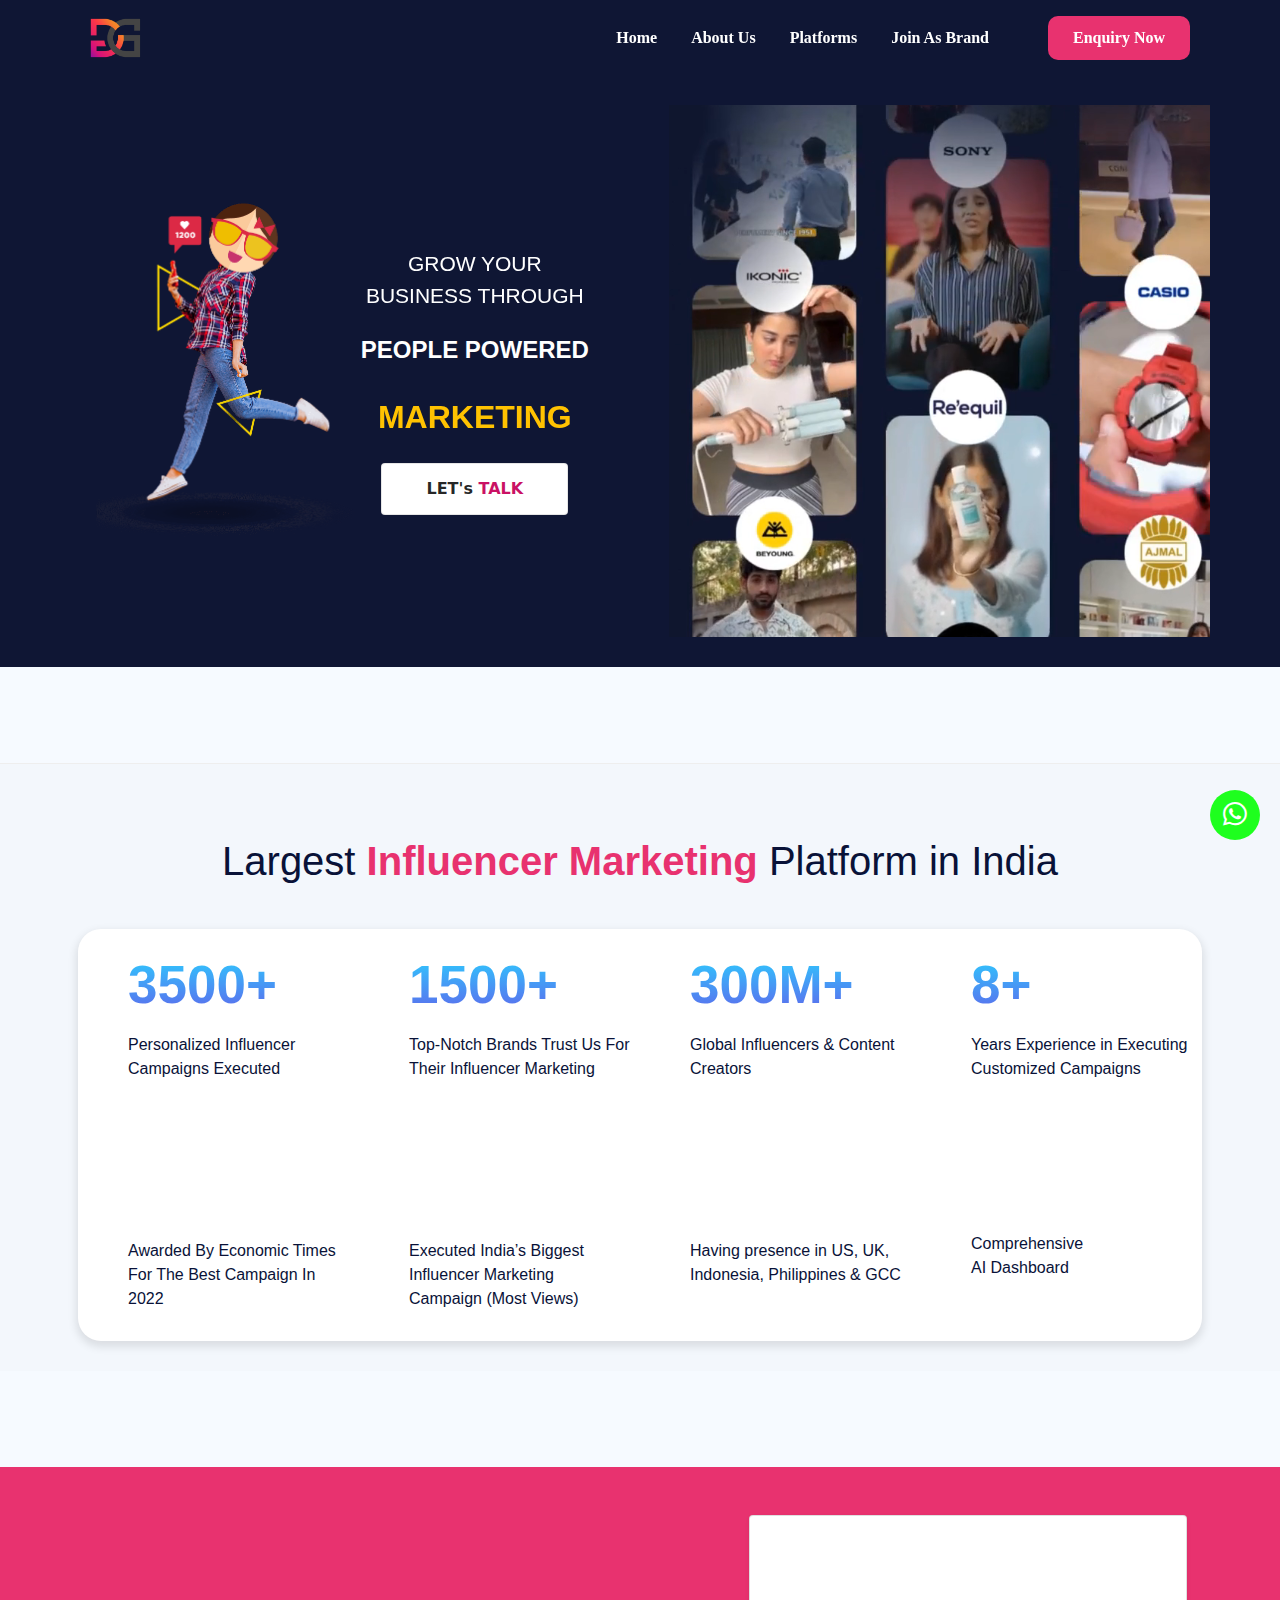
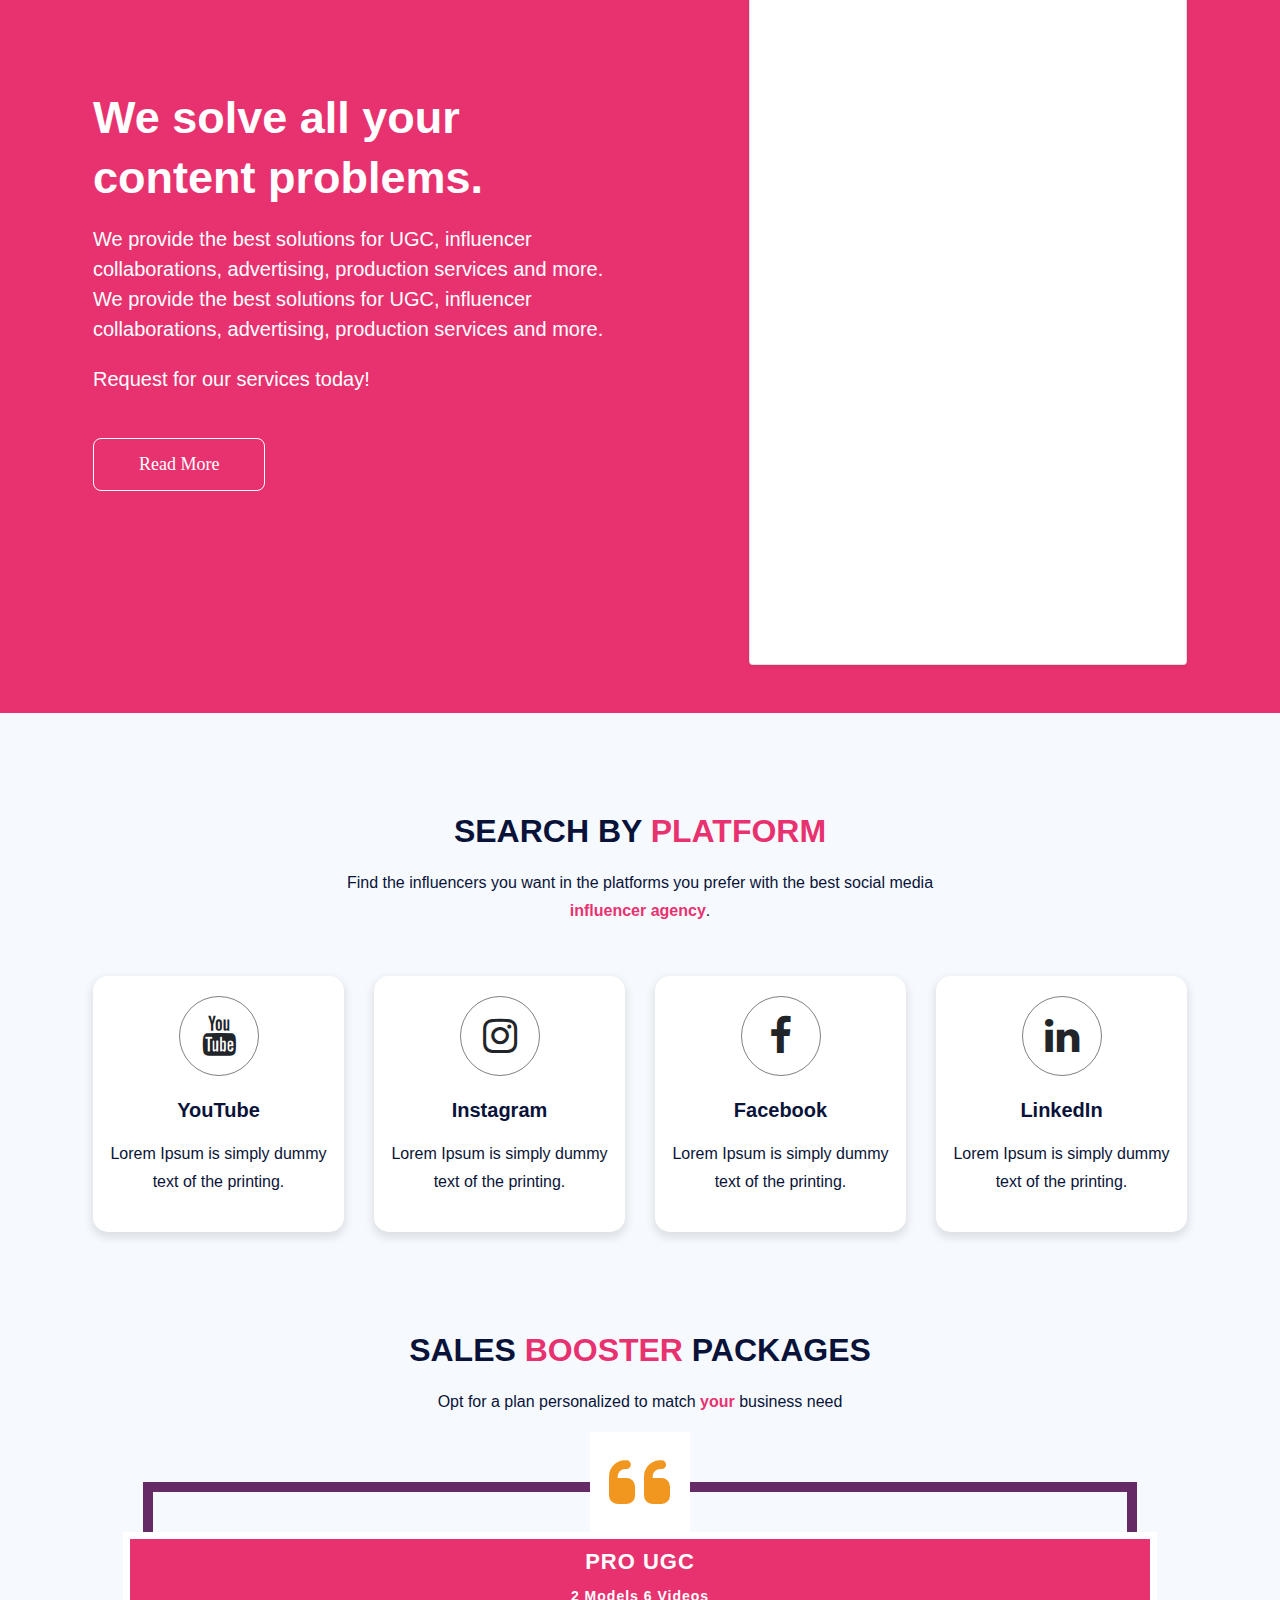
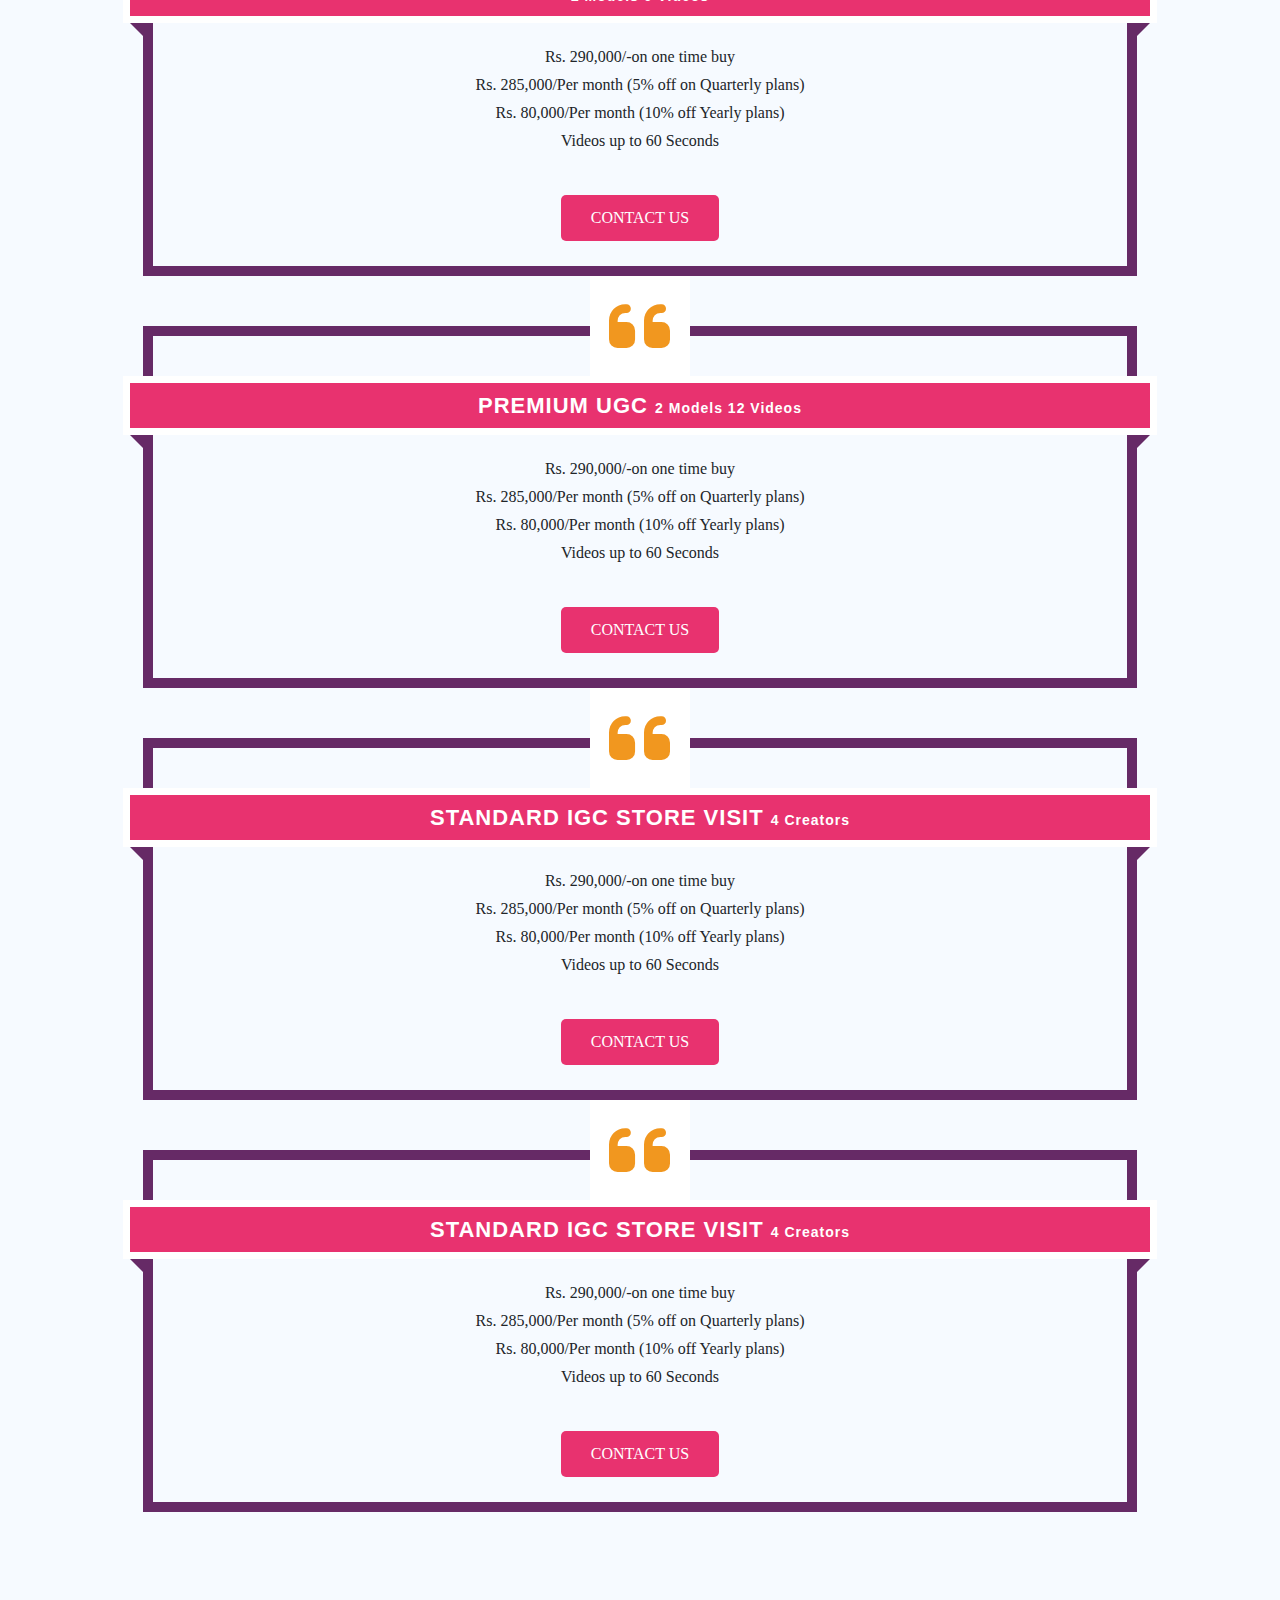
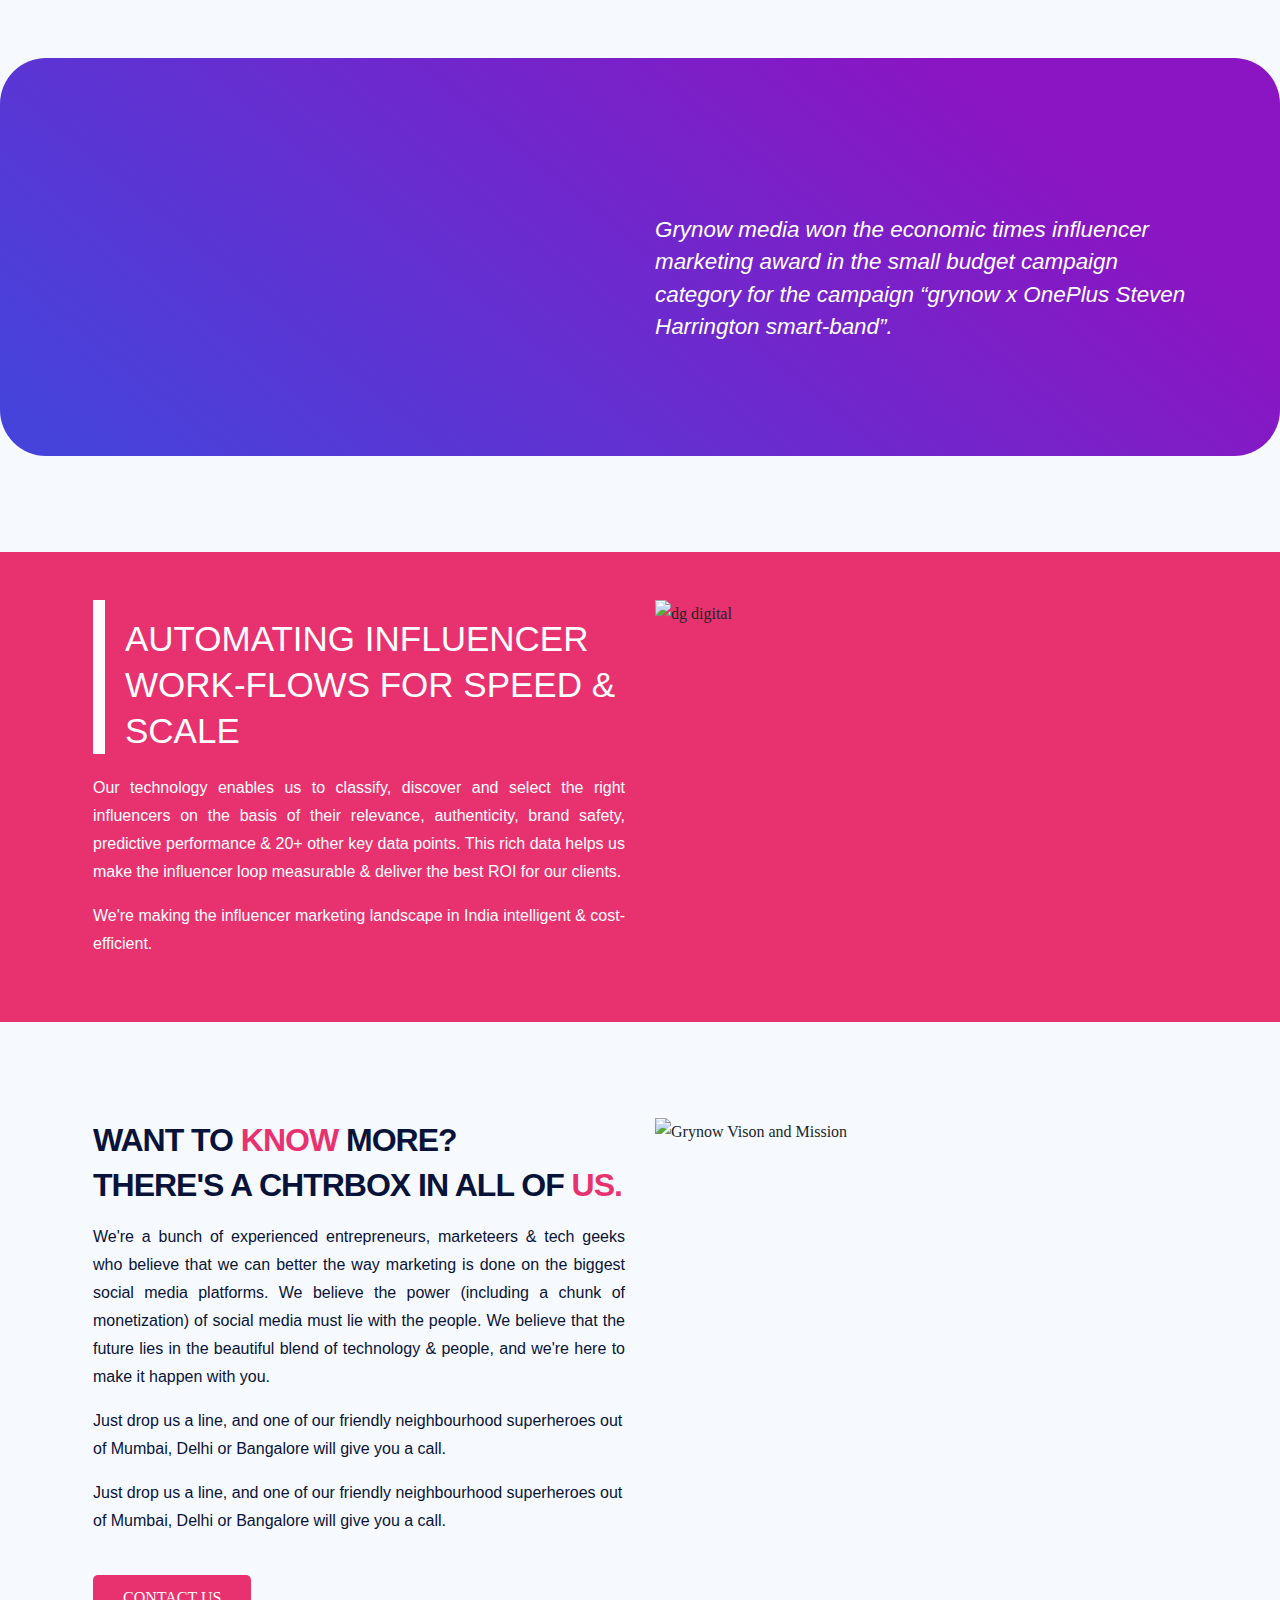
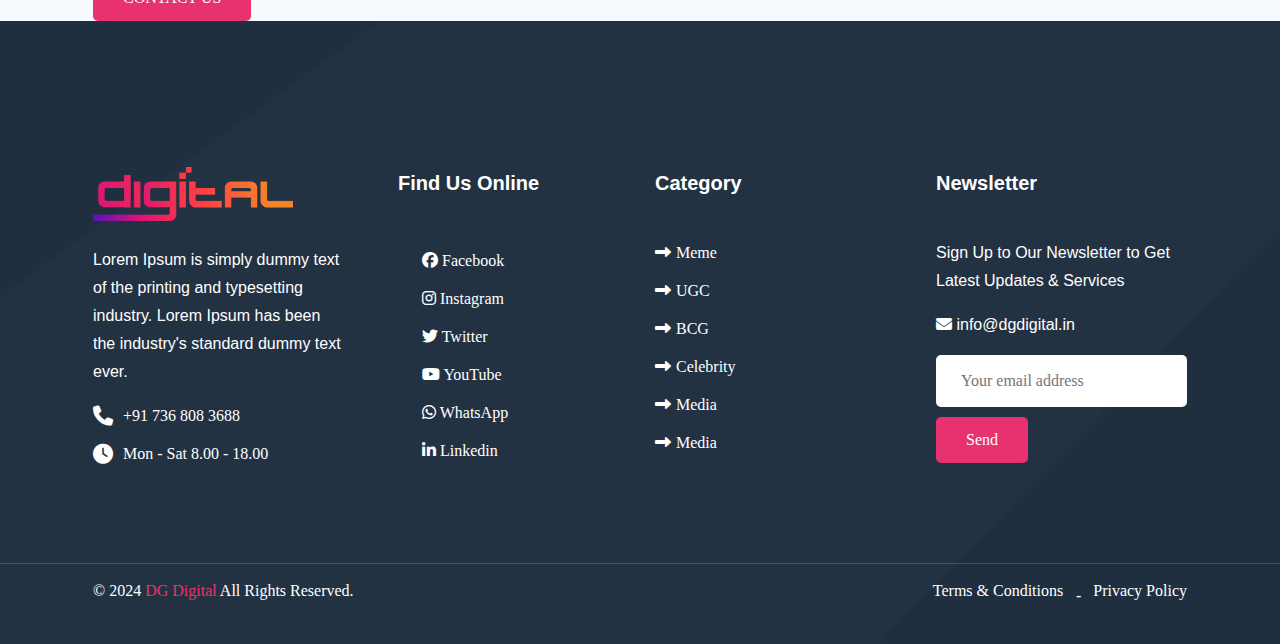
==== commit fd5c0b09: "kk" ====
--- a/index.html
+++ b/index.html
@@ -89,7 +89,6 @@
               </div>
             </div>
           </div>
-
         </div>
         <div class="column">
           <div class="jumbotron-slider">
@@ -109,9 +108,6 @@
       </div>
     </div>
   </section>
-
-
-
   <section class="stats-block block-padd bg-info section-m">
     <div class="container">
       <div class="column text-center block-title influ-text">
@@ -157,7 +153,6 @@
       </div>
     </div>
   </section>
-
   <section class="MarketingTop my-4" id="top-page">
     <div class="container">
       <div class="row py-5 align-items-center">
@@ -194,9 +189,7 @@
         </div>
       </div>
     </div>
-
-  </section>
-
+  </section>
   <section class="platFormSection section-m" id="platform">
     <div class="container">
       <h2 class="text-center headingText text-uppercase">Search by <span class="short-text">platform</span> </h2>
@@ -327,25 +320,6 @@
       </div>
     </div>
   </section>
-
-
-
-
-
-
-
-
-
-
-
-
-
-
-
-
-
-
-
   <section class="grynow-award bg-info">
     <div class="container">
       <div class="row column-fluid-mobile column-2-md">
@@ -362,8 +336,6 @@
       </div>
     </div>
   </section>
-
-
   <section class="work-flows-dg py-5 section-m">
     <div class="container">
       <div class="row">
@@ -384,7 +356,6 @@
       </div>
     </div>
   </section>
-
   <section class="mission-block">
     <div class="container">
       <div class="row column-fluid-mobile column-2-md column-2-lg justify-center">
@@ -437,7 +408,7 @@
           </div>
           <div class="col-lg-3 col-md-6 col-sm-6">
             <div class="widget latest-news-widget  ">
-              <h5 class="widget-title mx-md-4 ">Find us Online</h5>
+              <h5 class="widget-title mx-md-4 mx-sm-0">Find us Online</h5>
               <ul class="m-5">
                 <li><a href="" target="_blank" rel="" aria-label=" Facebook Page Url"><i class="fab fa-facebook"></i>
                     Facebook</a></li>
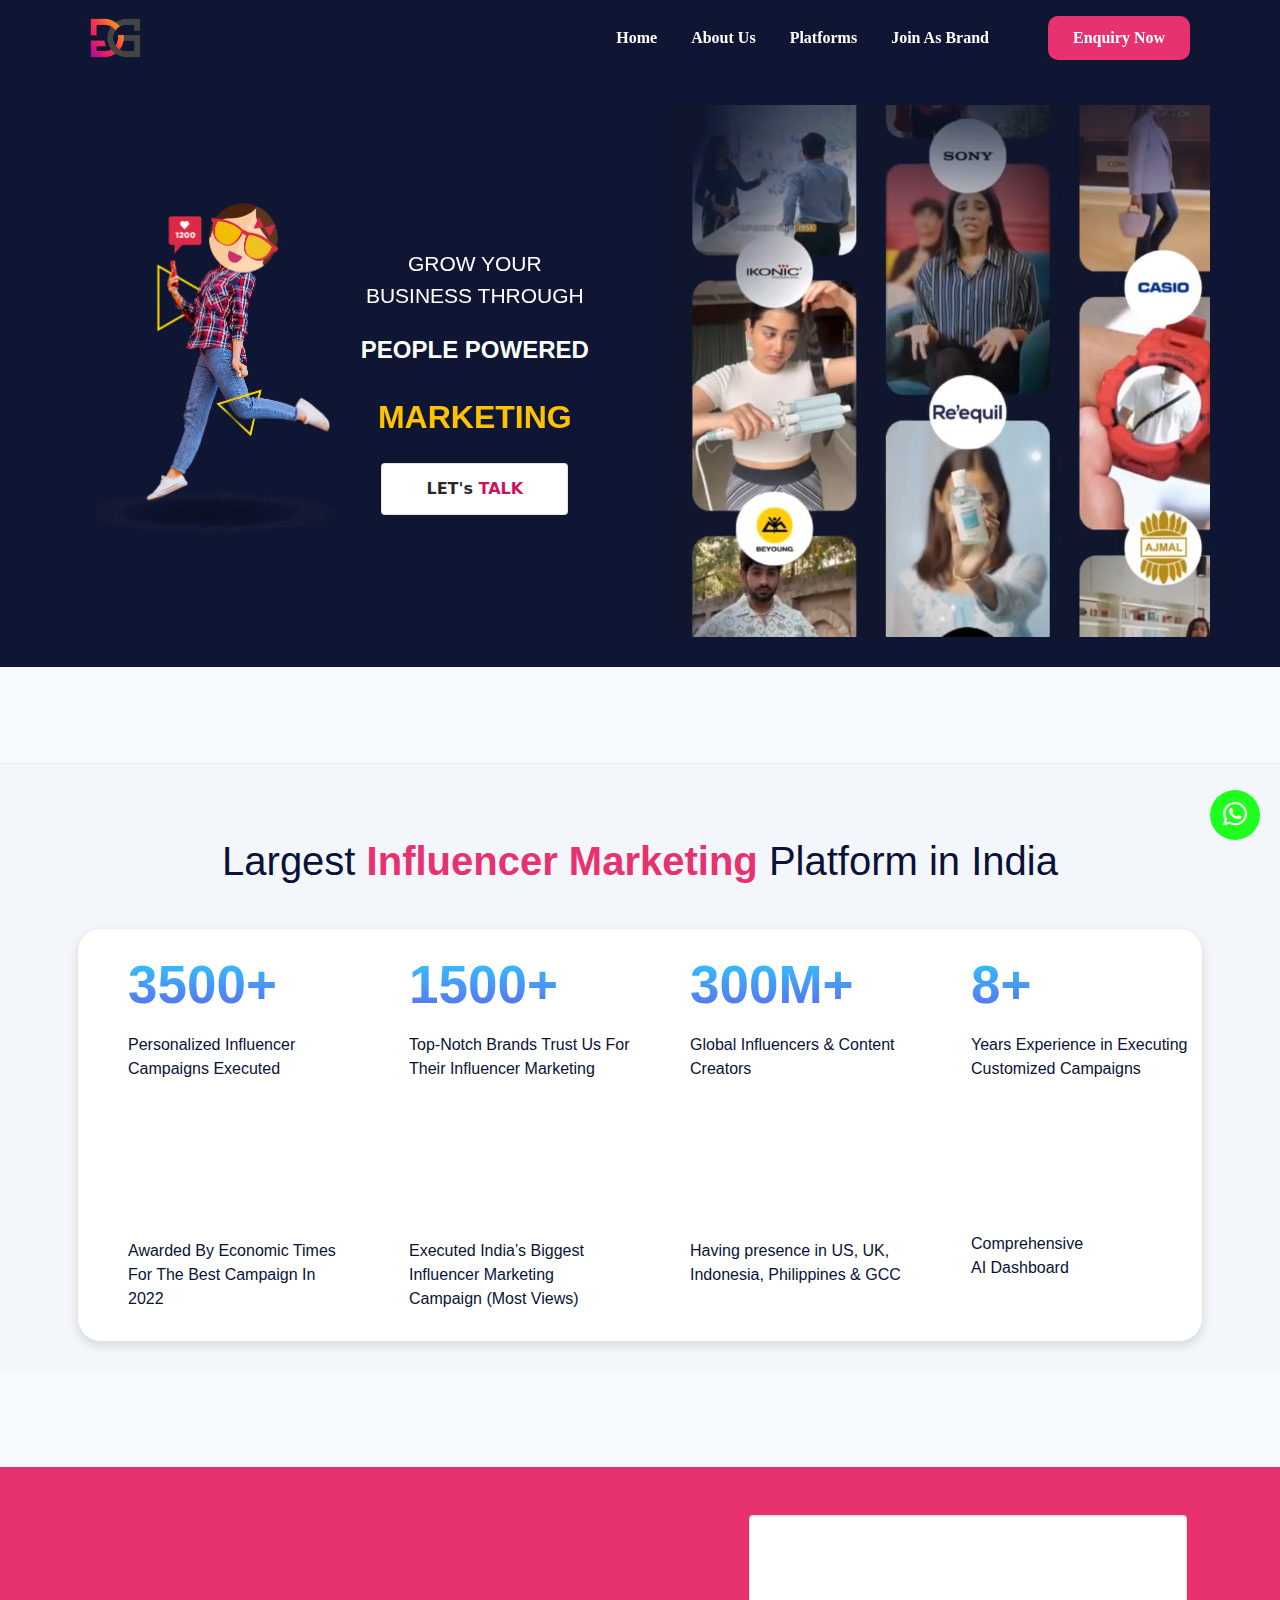
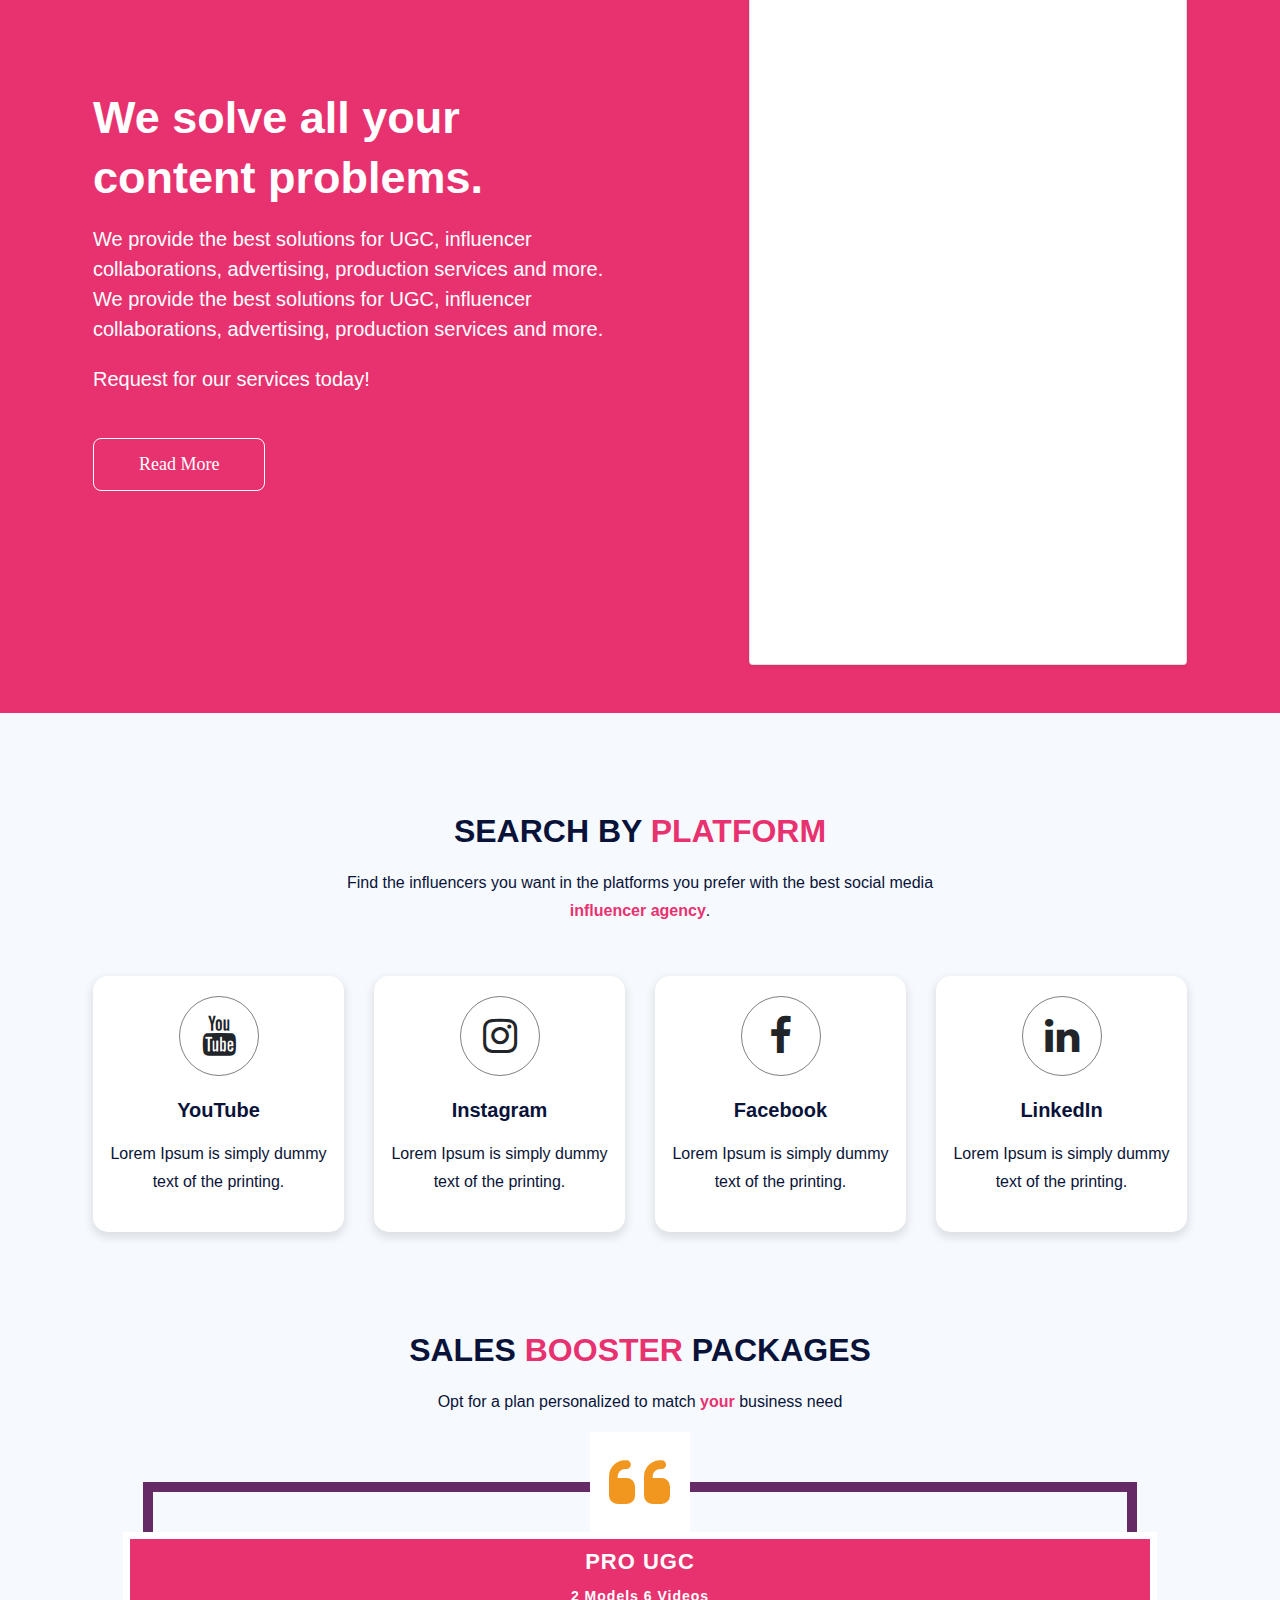
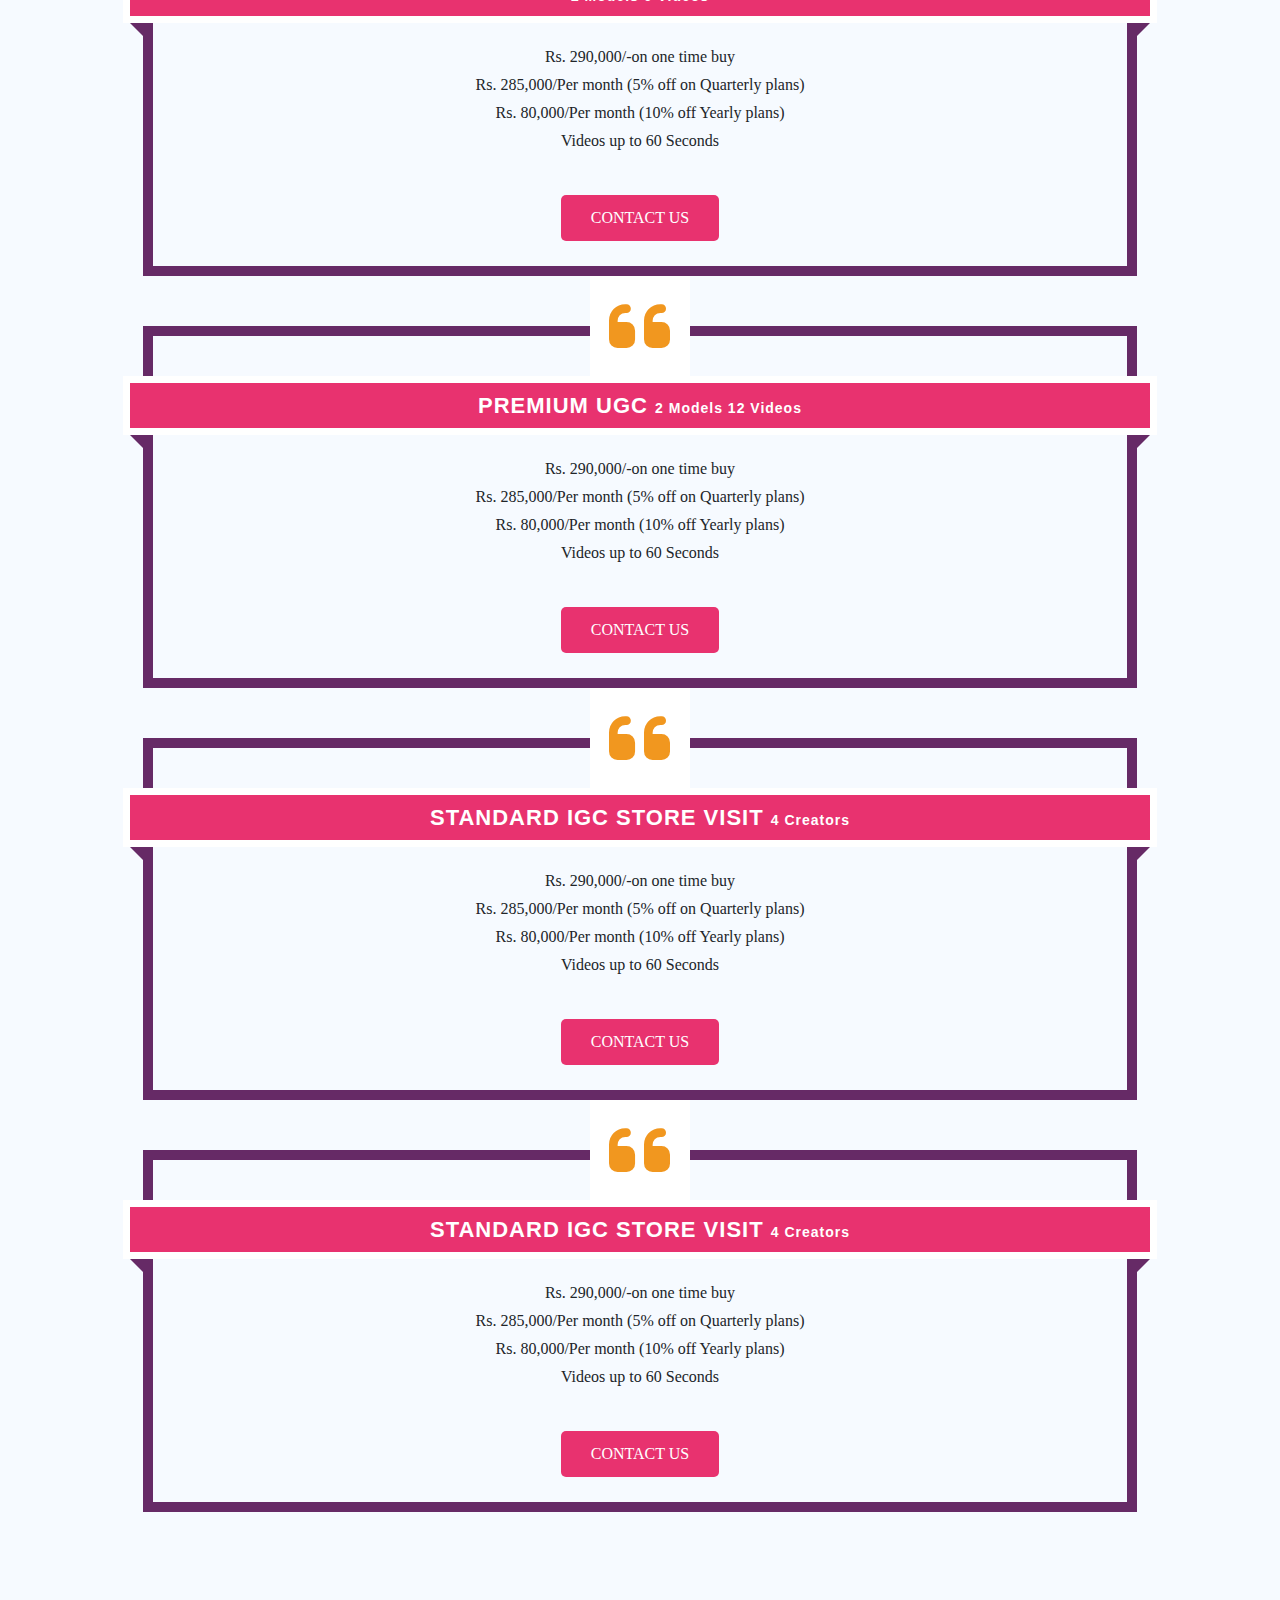
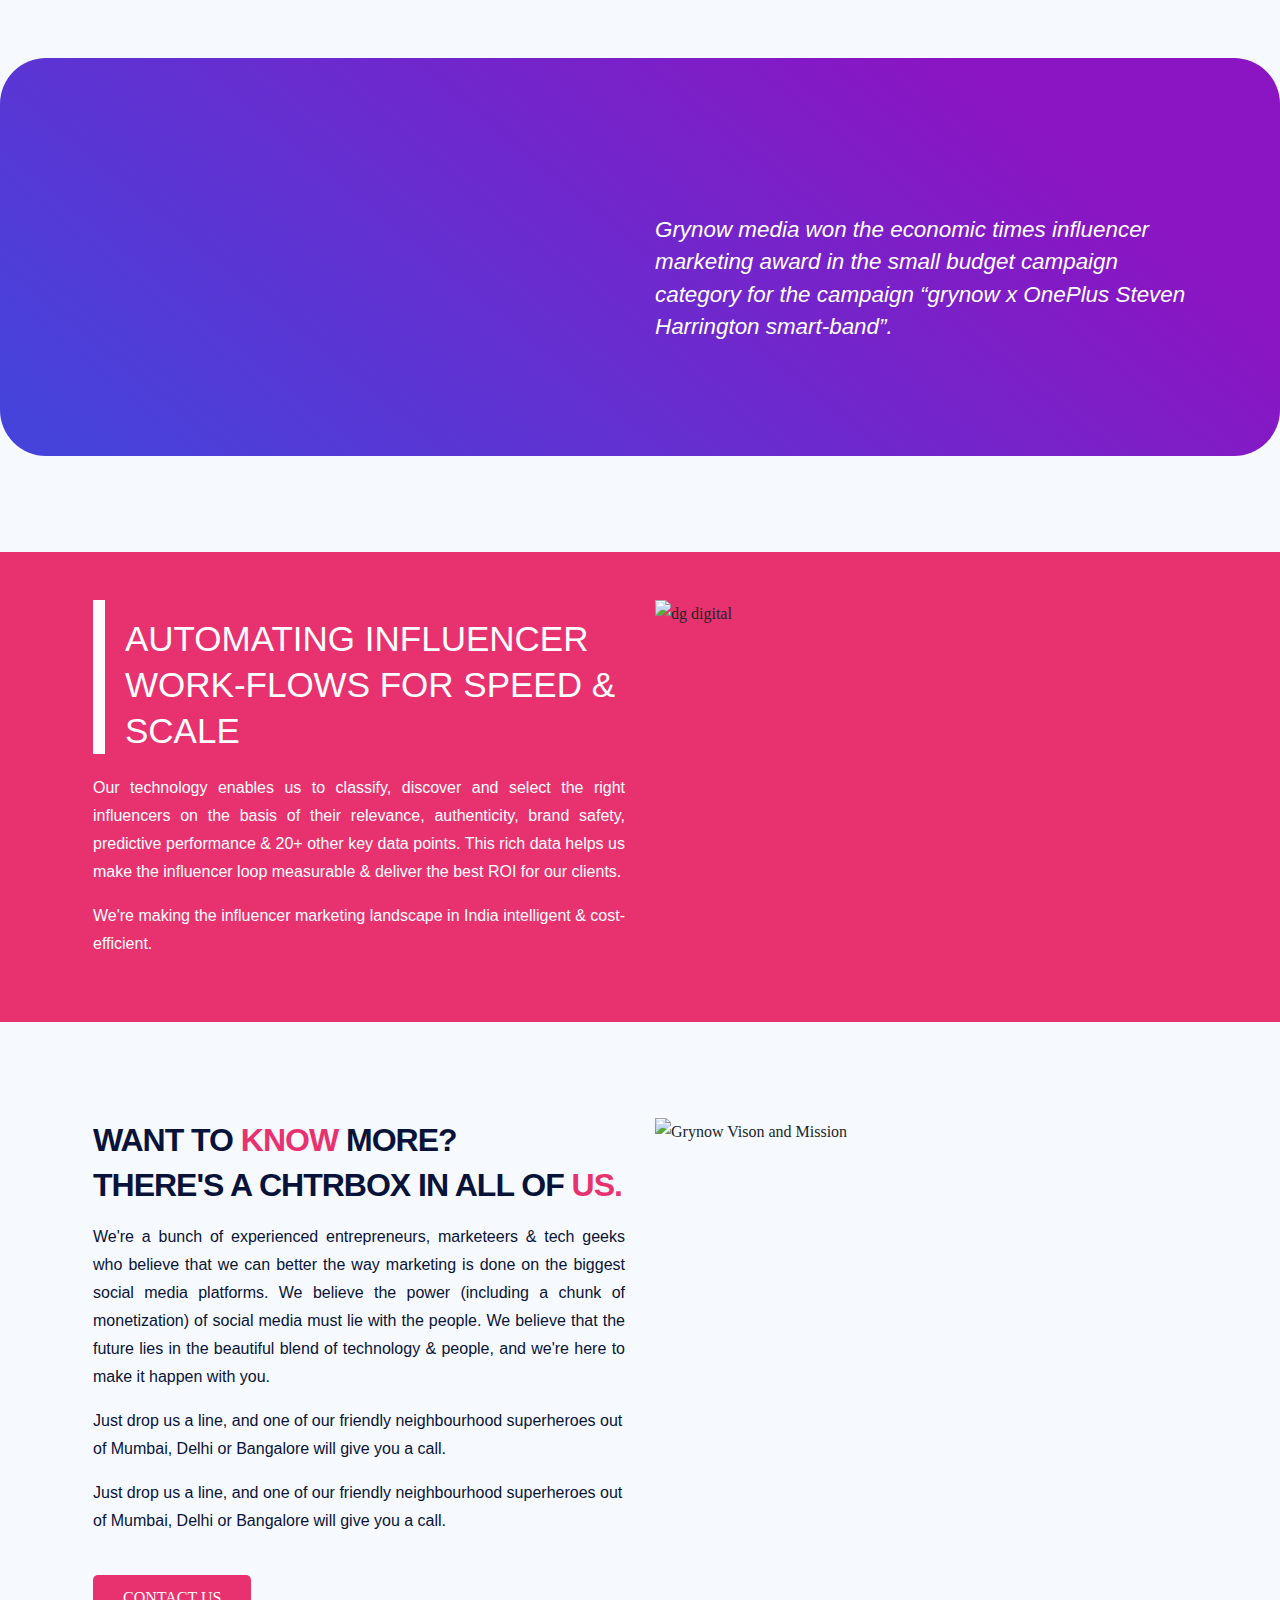
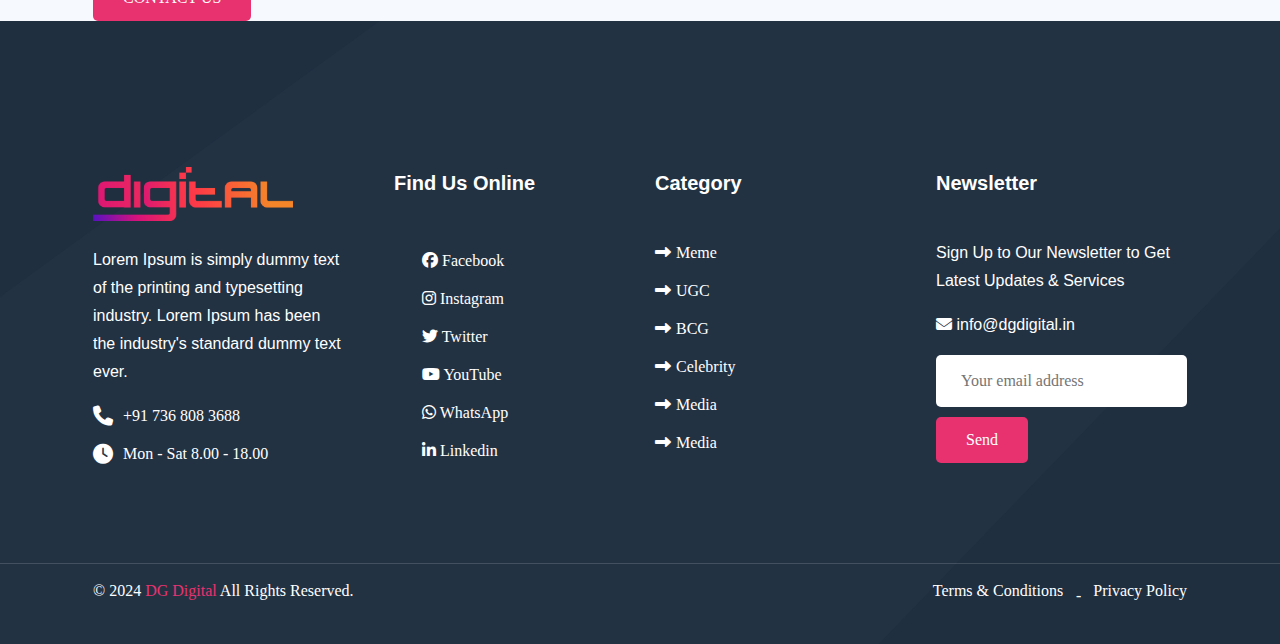
==== commit 9188d69a: "k" ====
--- a/index.html
+++ b/index.html
@@ -408,7 +408,7 @@
           </div>
           <div class="col-lg-3 col-md-6 col-sm-6">
             <div class="widget latest-news-widget  ">
-              <h5 class="widget-title mx-md-4 mx-sm-0">Find us Online</h5>
+              <h5 class="widget-title find-online">Find us Online</h5>
               <ul class="m-5">
                 <li><a href="" target="_blank" rel="" aria-label=" Facebook Page Url"><i class="fab fa-facebook"></i>
                     Facebook</a></li>
--- a/css/style.css
+++ b/css/style.css
@@ -4761,31 +4761,37 @@
     font-style: normal;
     font-size: 35px;
     line-height: 46px;
-   
-}
-.work-flows-dg{
+
+}
+
+.work-flows-dg {
     background-color: #e8326f;
 }
+
 .MarketingTop {
     background-color: #e8326f;
 }
+
 .MarketingTop h1 {
     font-size: 45px;
-    color: white;   
+    color: white;
     line-height: 60px;
 }
+
 .MarketingTop p {
     font-size: 20px;
     /* text-align: justify; */
     line-height: 30px;
 }
-.read-more-dg{
- border-color: #fff;
-}
-.read-more-dg:hover{
- border-color: #fff;
- background-color: #fff;
- color: #e8326f !important;
+
+.read-more-dg {
+    border-color: #fff;
+}
+
+.read-more-dg:hover {
+    border-color: #fff;
+    background-color: #fff;
+    color: #e8326f !important;
 }
 
 .platFormCard {
@@ -4794,7 +4800,8 @@
     padding: 20px 10px;
     margin-top: 35px;
 }
-.platFormIcon{
+
+.platFormIcon {
     height: 80px;
     width: 80px;
     border: 1px solid;
@@ -4806,27 +4813,31 @@
     margin: auto;
     border-radius: 50%;
 }
+
 .platFormCard h3 {
     font-size: 20px;
     margin-top: 20px;
 }
-.platFormCard{
+
+.platFormCard {
     box-shadow: 0 4px 9px 2px #0000001a;
     background-color: #fff;
     border: none;
 }
+
 /* ****************************** */
 
 
 
-.testimonial{
+.testimonial {
     border: 10px solid #662a66;
     padding: 40px 0 25px 0;
     margin: 50px;
     text-align: center;
     position: relative;
 }
-.testimonial:before{
+
+.testimonial:before {
     content: "\f10d";
     font-family: "Font Awesome 5 Free";
     width: 100px;
@@ -4842,7 +4853,8 @@
     left: 0;
     right: 0;
 }
-.testimonial .title{
+
+.testimonial .title {
     padding: 7px 0;
     margin: 0 -30px 20px;
     border: 7px solid #fff;
@@ -4854,7 +4866,8 @@
     text-transform: uppercase;
     position: relative;
 }
-.testimonial .title:before{
+
+.testimonial .title:before {
     content: "";
     border-top: 15px solid #662a66;
     border-left: 15px solid transparent;
@@ -4863,7 +4876,8 @@
     bottom: -37px;
     left: 0;
 }
-.testimonial .title:after{
+
+.testimonial .title:after {
     content: "";
     border-top: 15px solid #662a66;
     border-right: 15px solid transparent;
@@ -4872,14 +4886,16 @@
     bottom: -37px;
     right: 0;
 }
-.testimonial .post{
+
+.testimonial .post {
     display: inline-block;
     font-size: 14px;
     font-weight: 700;
     color: #fff;
     text-transform: capitalize;
 }
-.testimonial .description{
+
+.testimonial .description {
     padding: 0 20px;
     margin: 0;
     font-size: 15px;
@@ -4887,8 +4903,11 @@
     letter-spacing: 1px;
     line-height: 30px;
 }
-.owl-theme .owl-controls{ margin-top: 0; }
-.owl-theme .owl-controls .owl-buttons div{
+
+.owl-theme .owl-controls {
+    margin-top: 0;
+}
+.owl-theme .owl-controls .owl-buttons div {
     display: inline-block;
     width: 40px;
     height: 40px;
@@ -4900,26 +4919,47 @@
     opacity: 1;
 }
 .owl-prev:before,
-.owl-next:before{
+.owl-next:before {
     content: "\f060";
     font-family: "Font Awesome 5 Free";
     font-size: 20px;
     font-weight: 900;
 }
-.owl-next:before{ content: "\f061"; }
-@media only screen and (max-width: 990px){
-    .testimonial{ margin: 30px; }
-}
-.section-m{
+.owl-next:before {
+    content: "\f061";
+}
+
+@media only screen and (max-width: 990px) {
+    .testimonial {
+        margin: 30px;
+    }
+}
+.section-m {
     margin: 6rem 0;
 }
-.short-text{
+.short-text {
     color: #e8326f;
     font-weight: 600;
 }
-p{
+p {
     font-family: "Lexend Deca", Sans-serif !important;
 }
-h1,h2,h3,h4,h5,h6{
+h1,
+h2,
+h3,
+h4,
+h5,
+h6 {
     font-family: "DM Sans", Sans-serif !important;
+}
+.find-online{
+    margin-left: 20px;
+}
+@media only screen and (max-width: 767px) {
+    .section-m {
+        margin: 4rem 0;
+    }
+    .find-online{
+        margin-left: 0px;
+    }
 }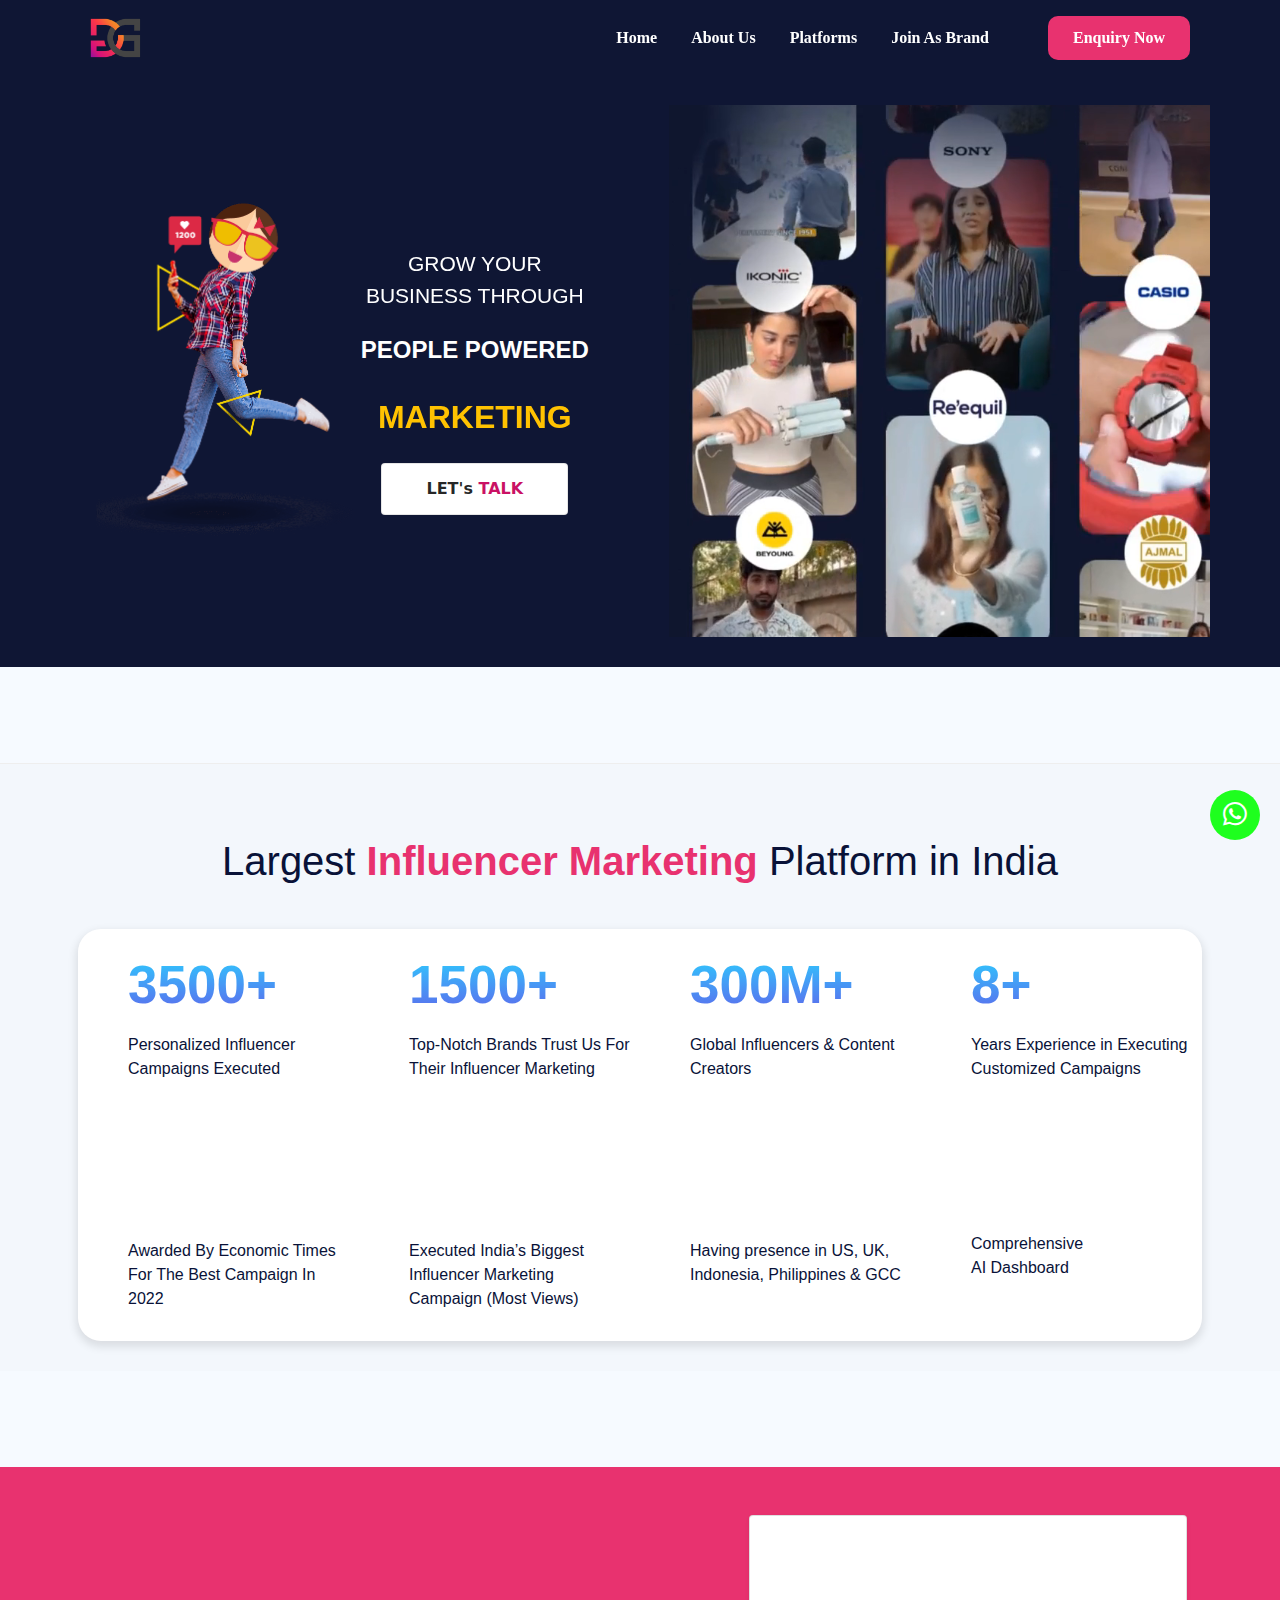
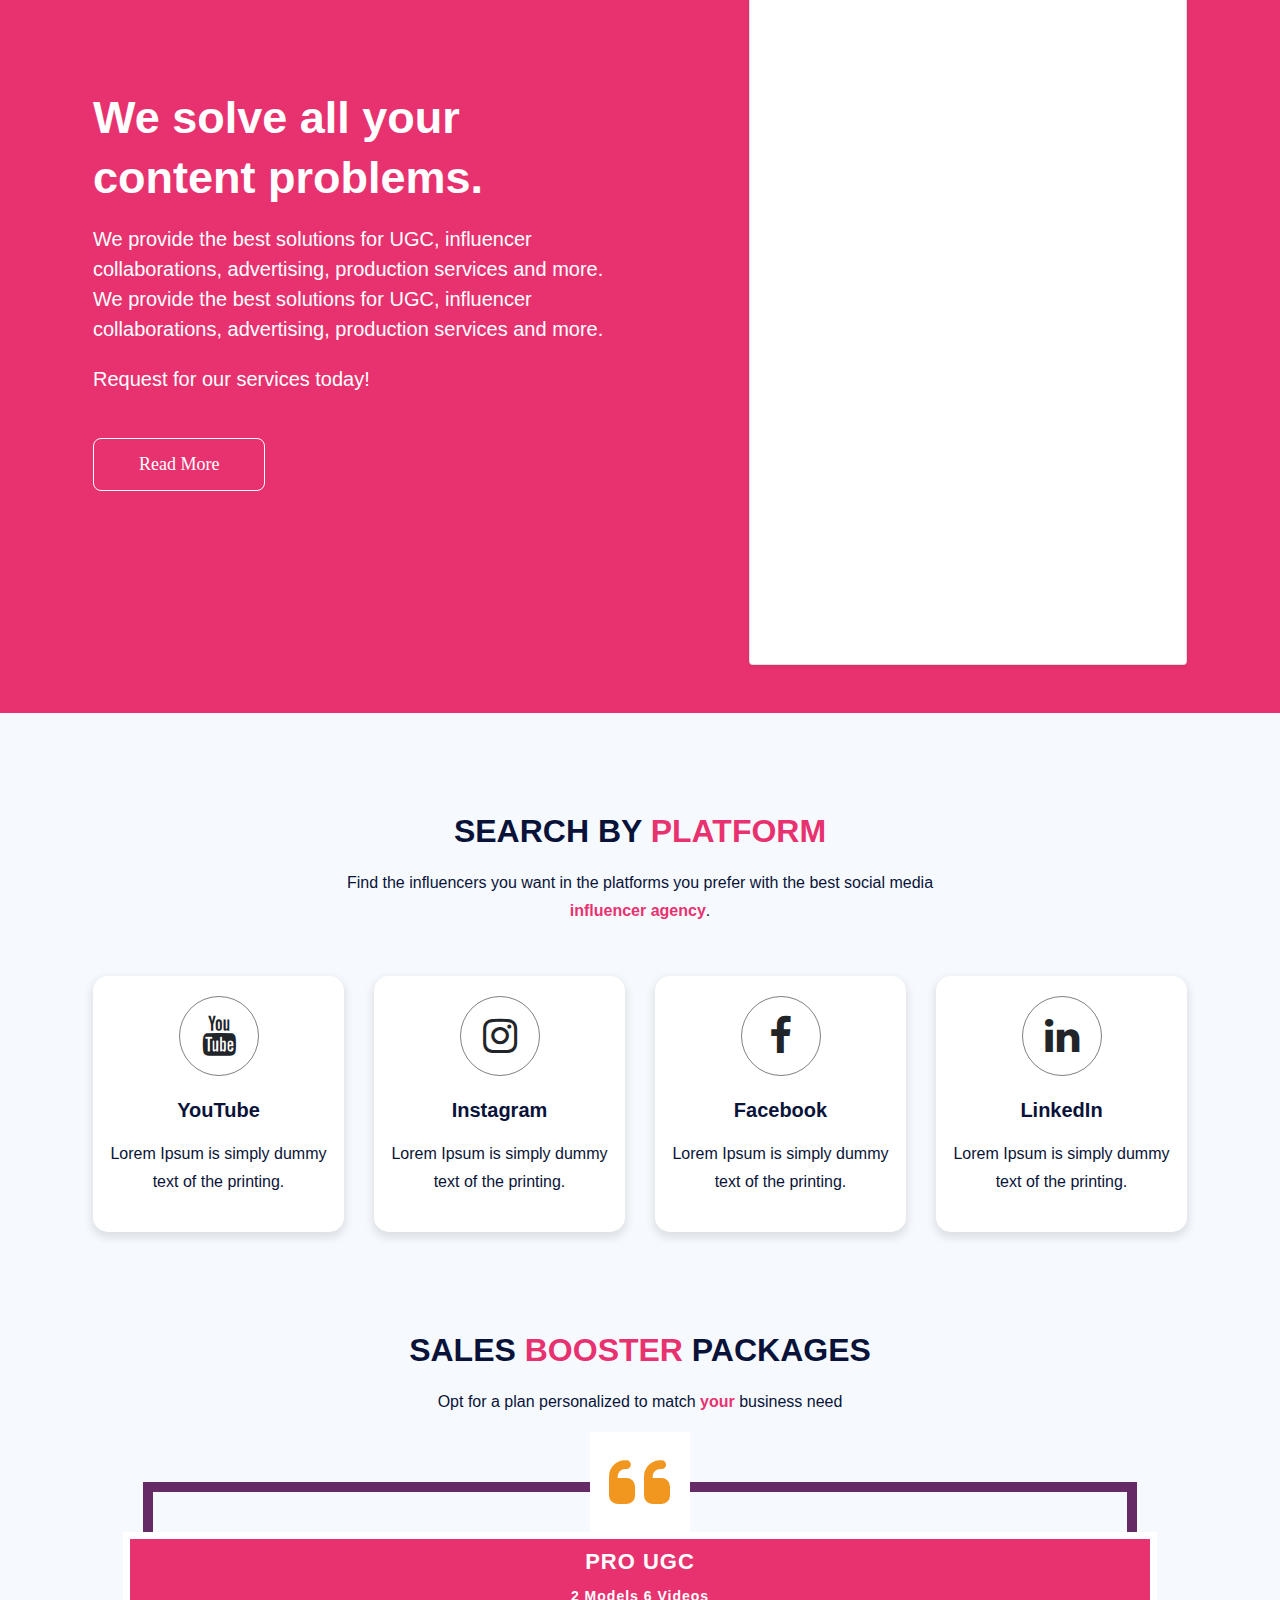
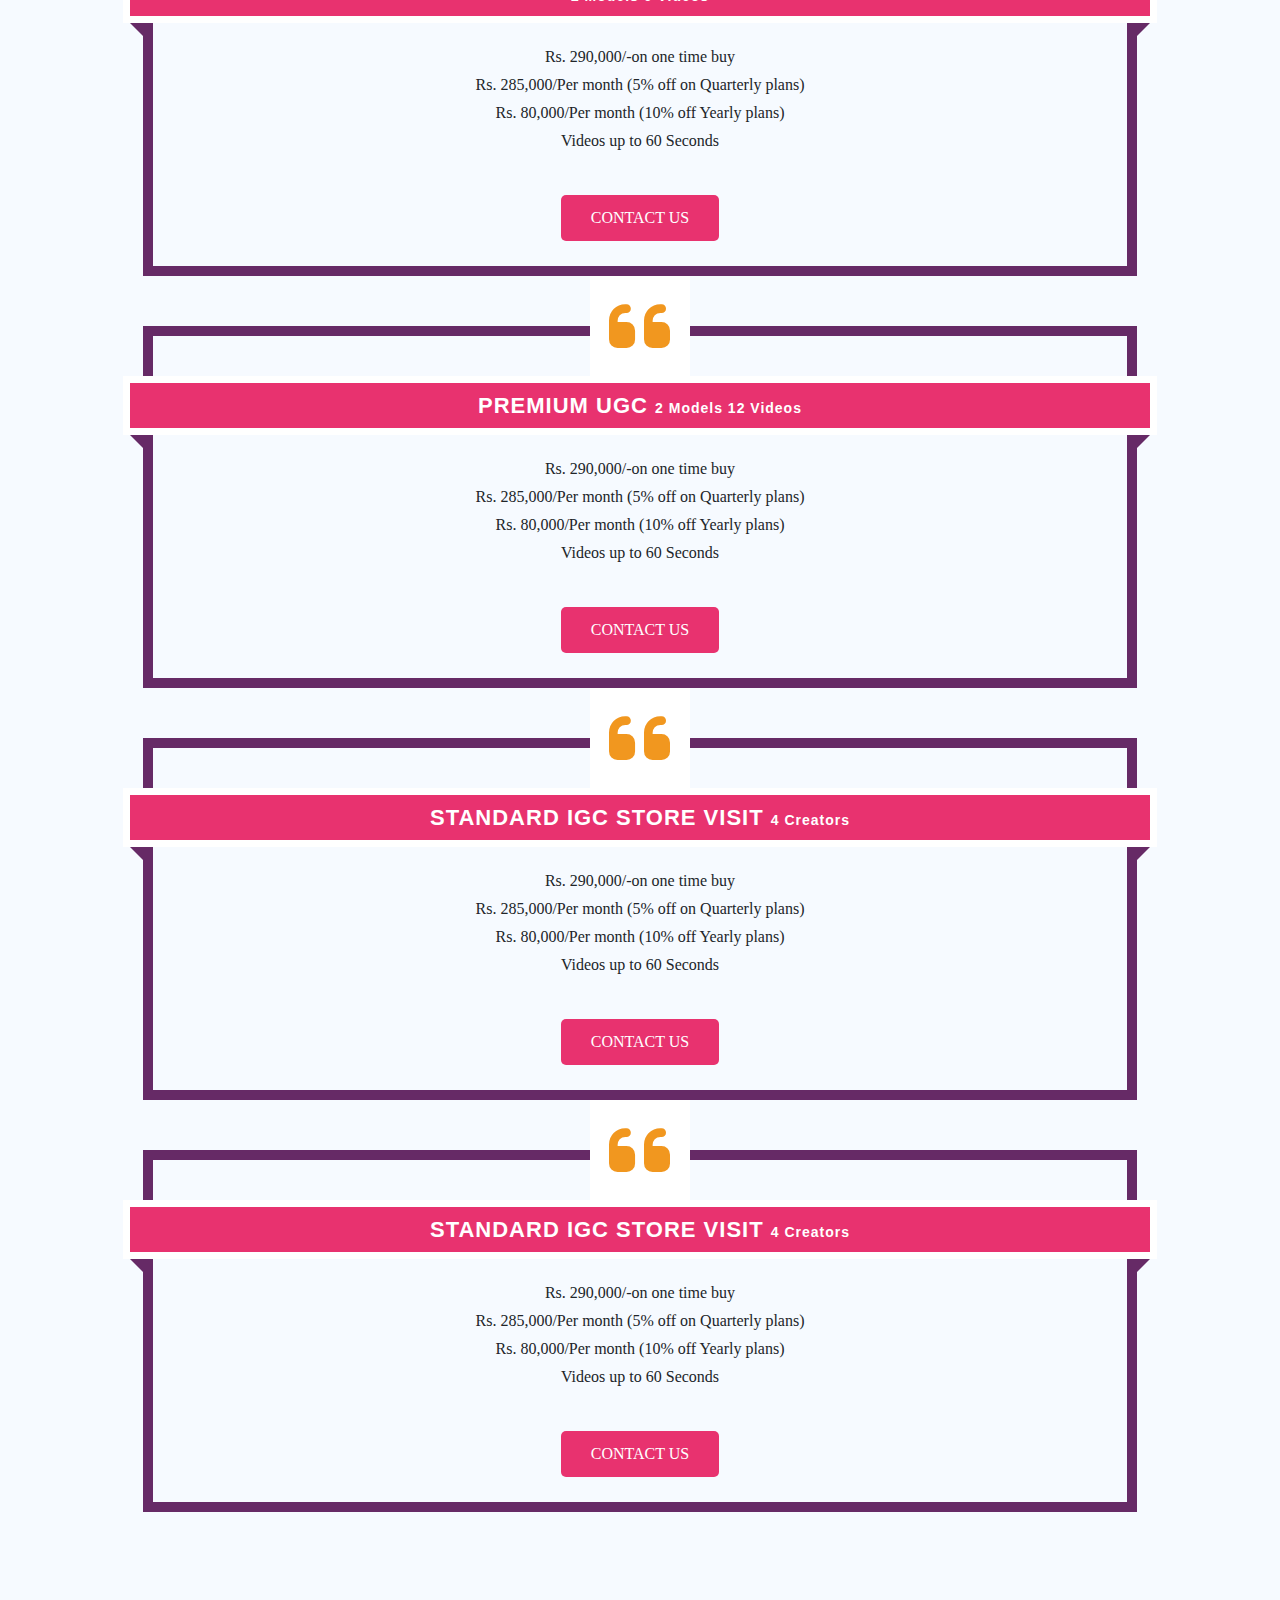
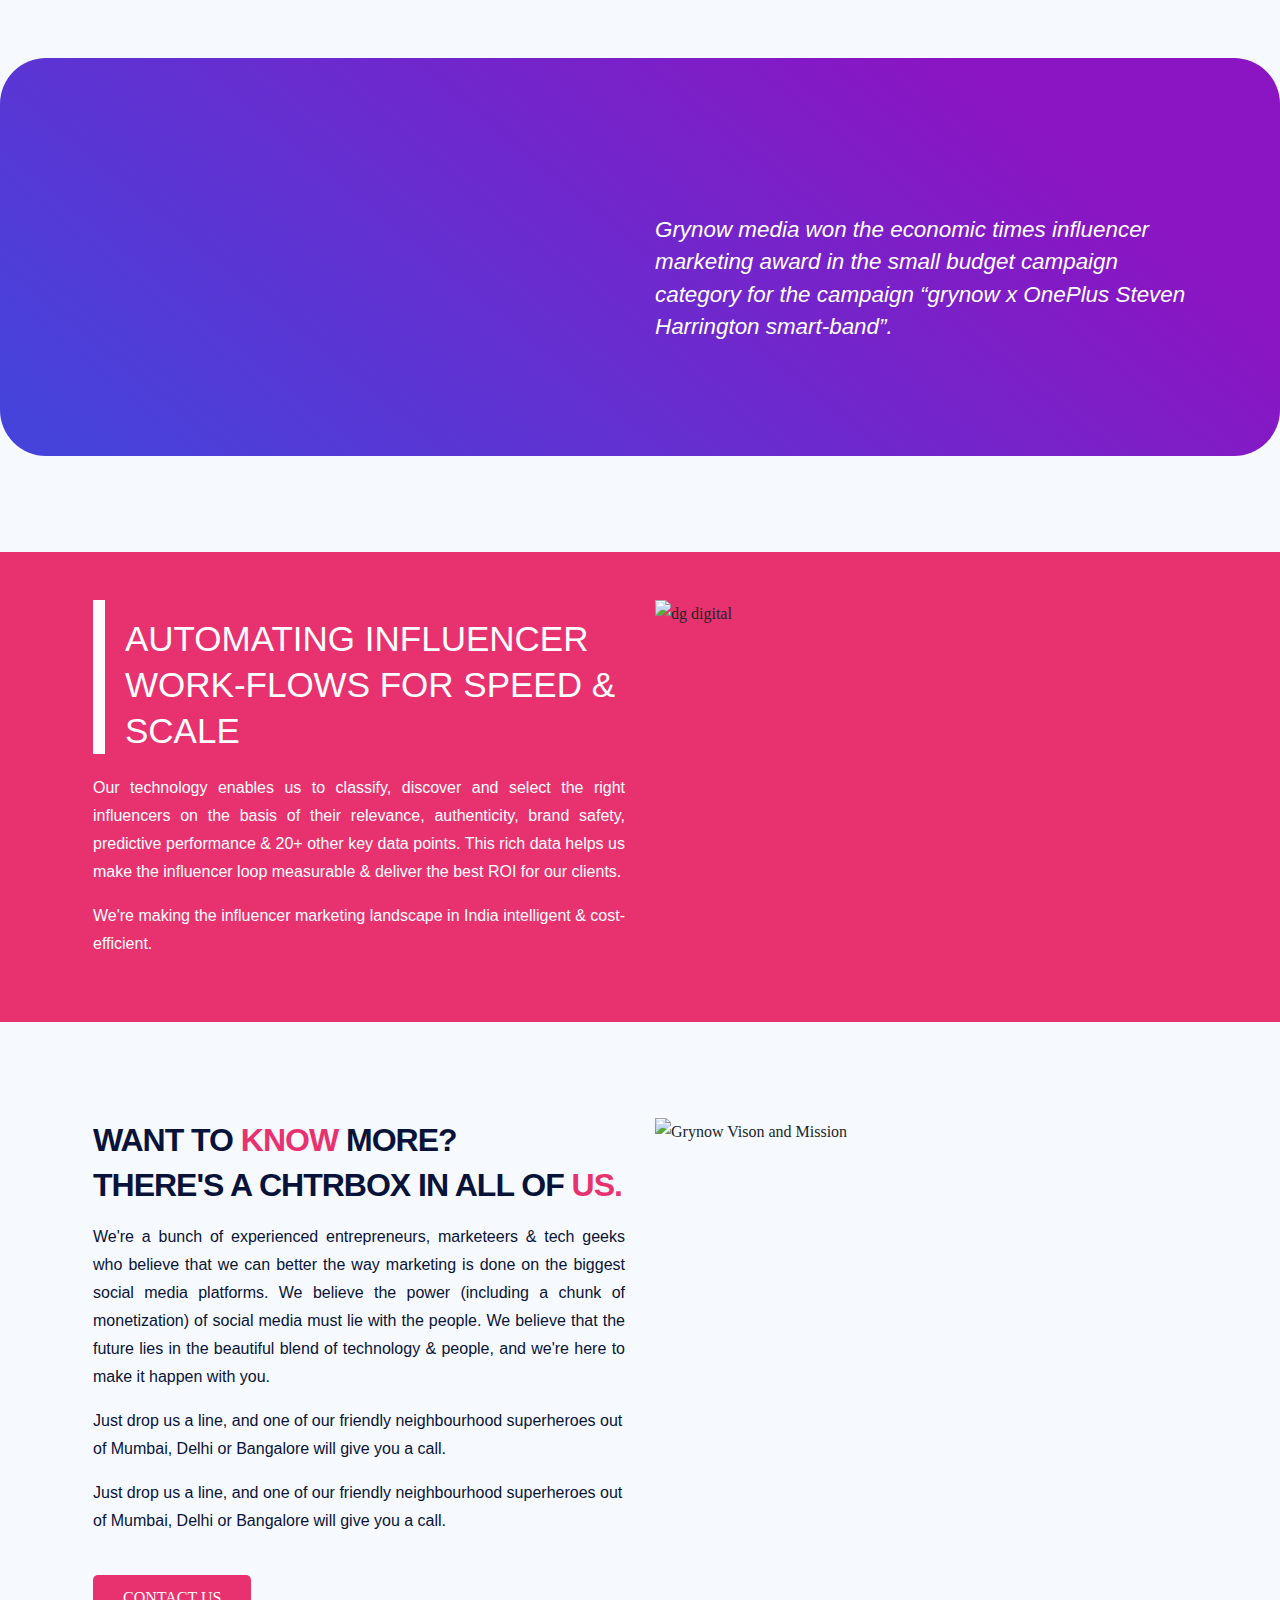
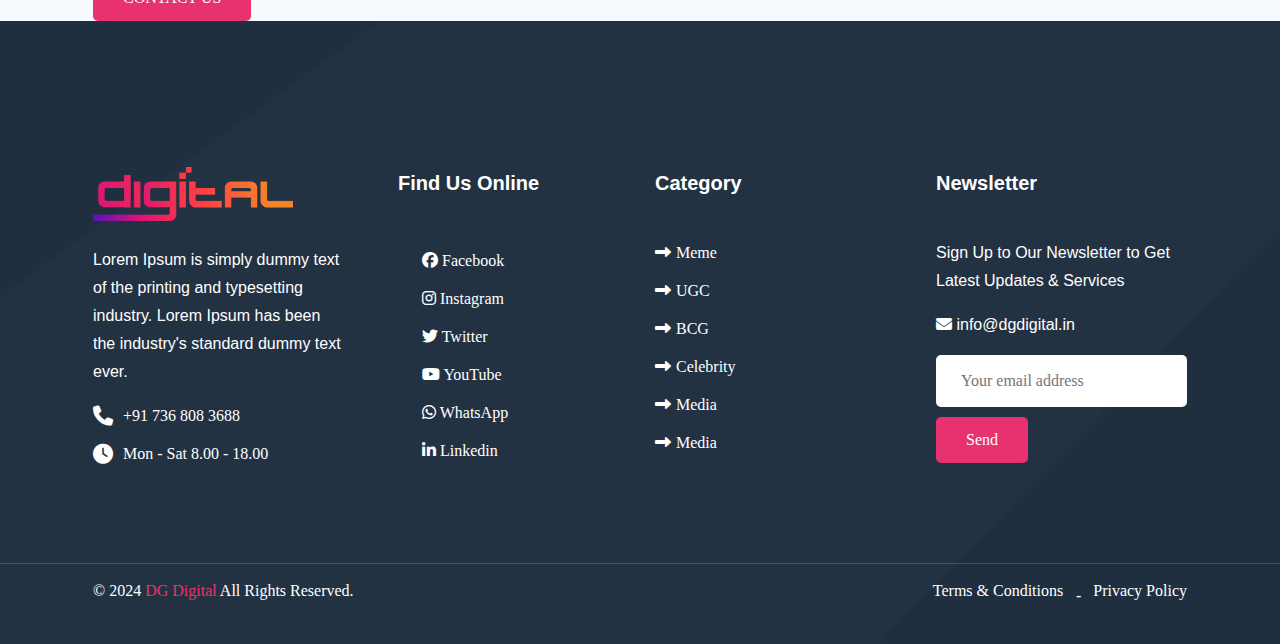
==== commit 4d7e99a4: "footer" ====
--- a/index.html
+++ b/index.html
@@ -408,8 +408,8 @@
           </div>
           <div class="col-lg-3 col-md-6 col-sm-6">
             <div class="widget latest-news-widget  ">
-              <h5 class="widget-title find-online">Find us Online</h5>
-              <ul class="m-5">
+              <h5 class="widget-title mx-md-4 mx-sm-0 ">Find us Online</h5>
+              <ul class="m-md-5 m-sm-0">
                 <li><a href="" target="_blank" rel="" aria-label=" Facebook Page Url"><i class="fab fa-facebook"></i>
                     Facebook</a></li>
 
--- a/css/style.css
+++ b/css/style.css
@@ -4960,6 +4960,11 @@
         margin: 4rem 0;
     }
     .find-online{
-        margin-left: 0px;
-    }
+        margin-left: 0px !important;
+    }
+    .jumbotron-slider .video-wraper video, .jumbotron-slider .video-wraper img {       
+        top: -90px;  
+        height: 126%;   
+    }
+   
 }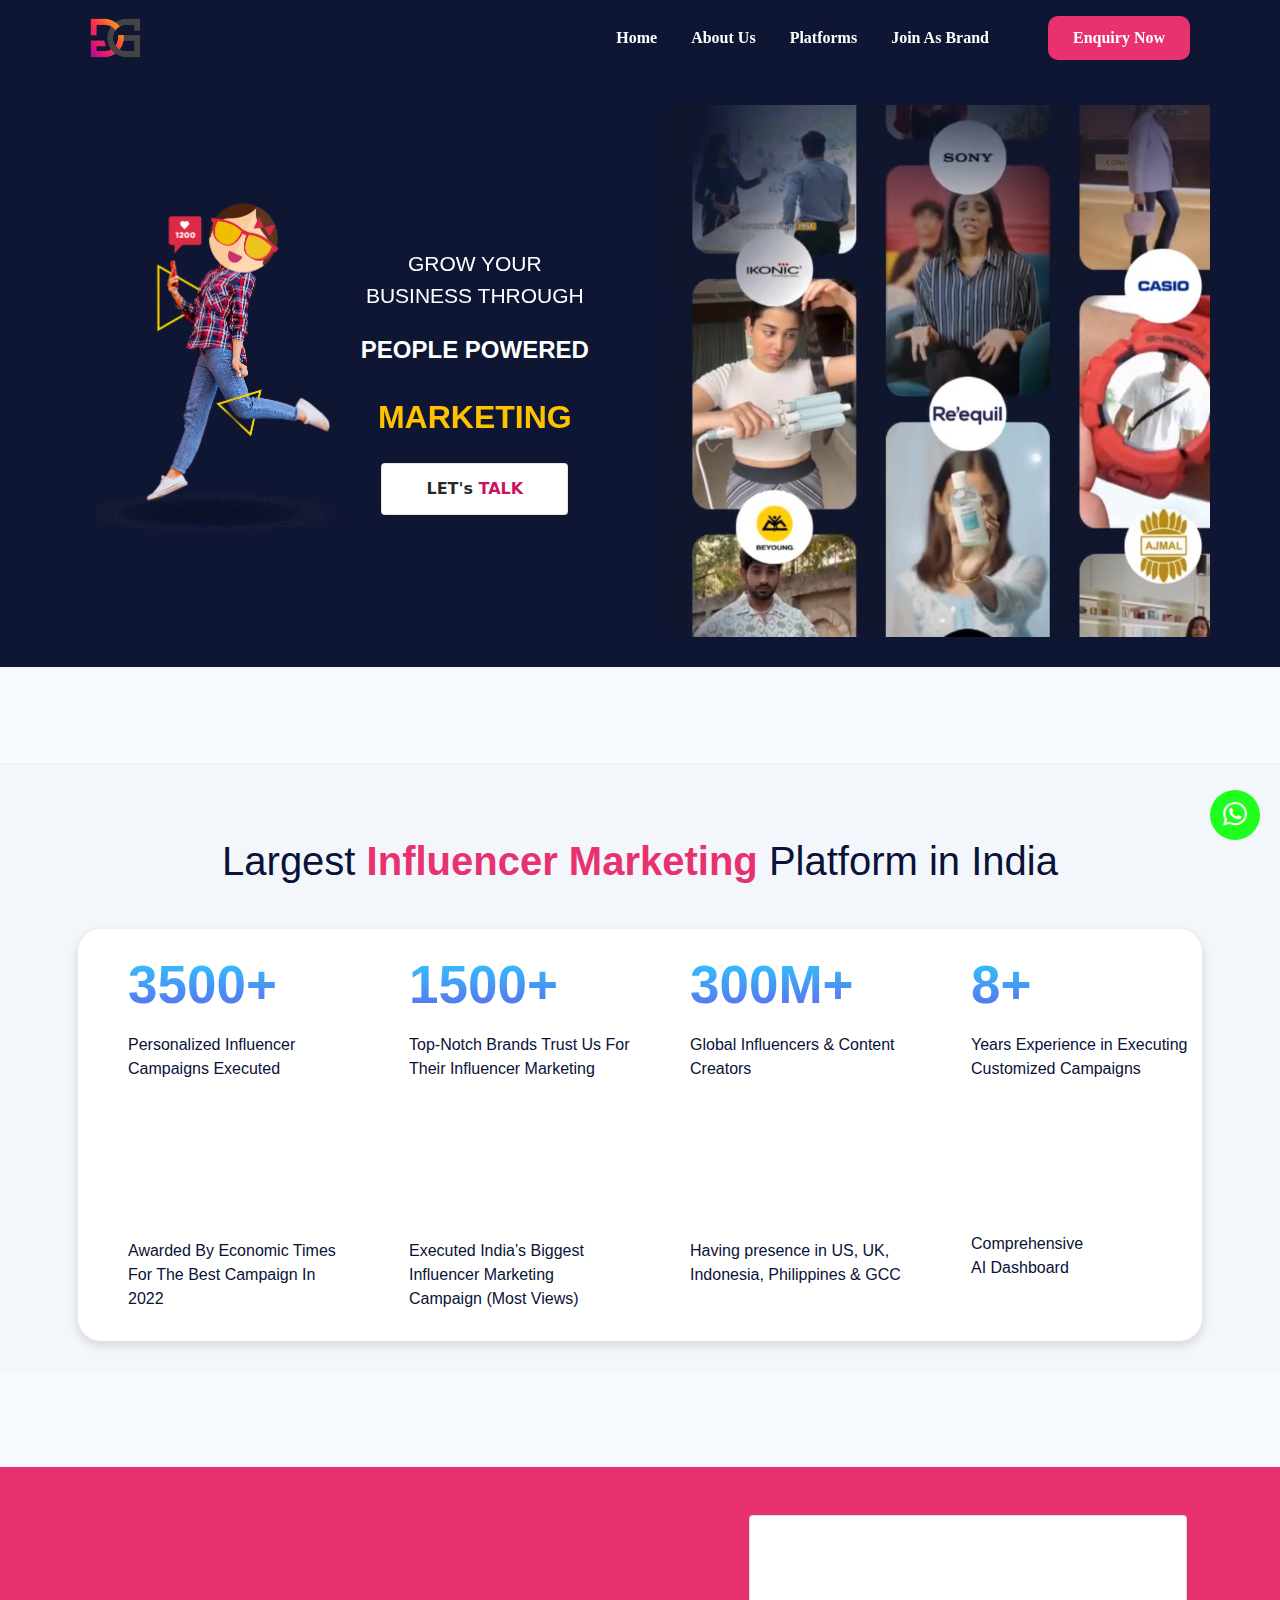
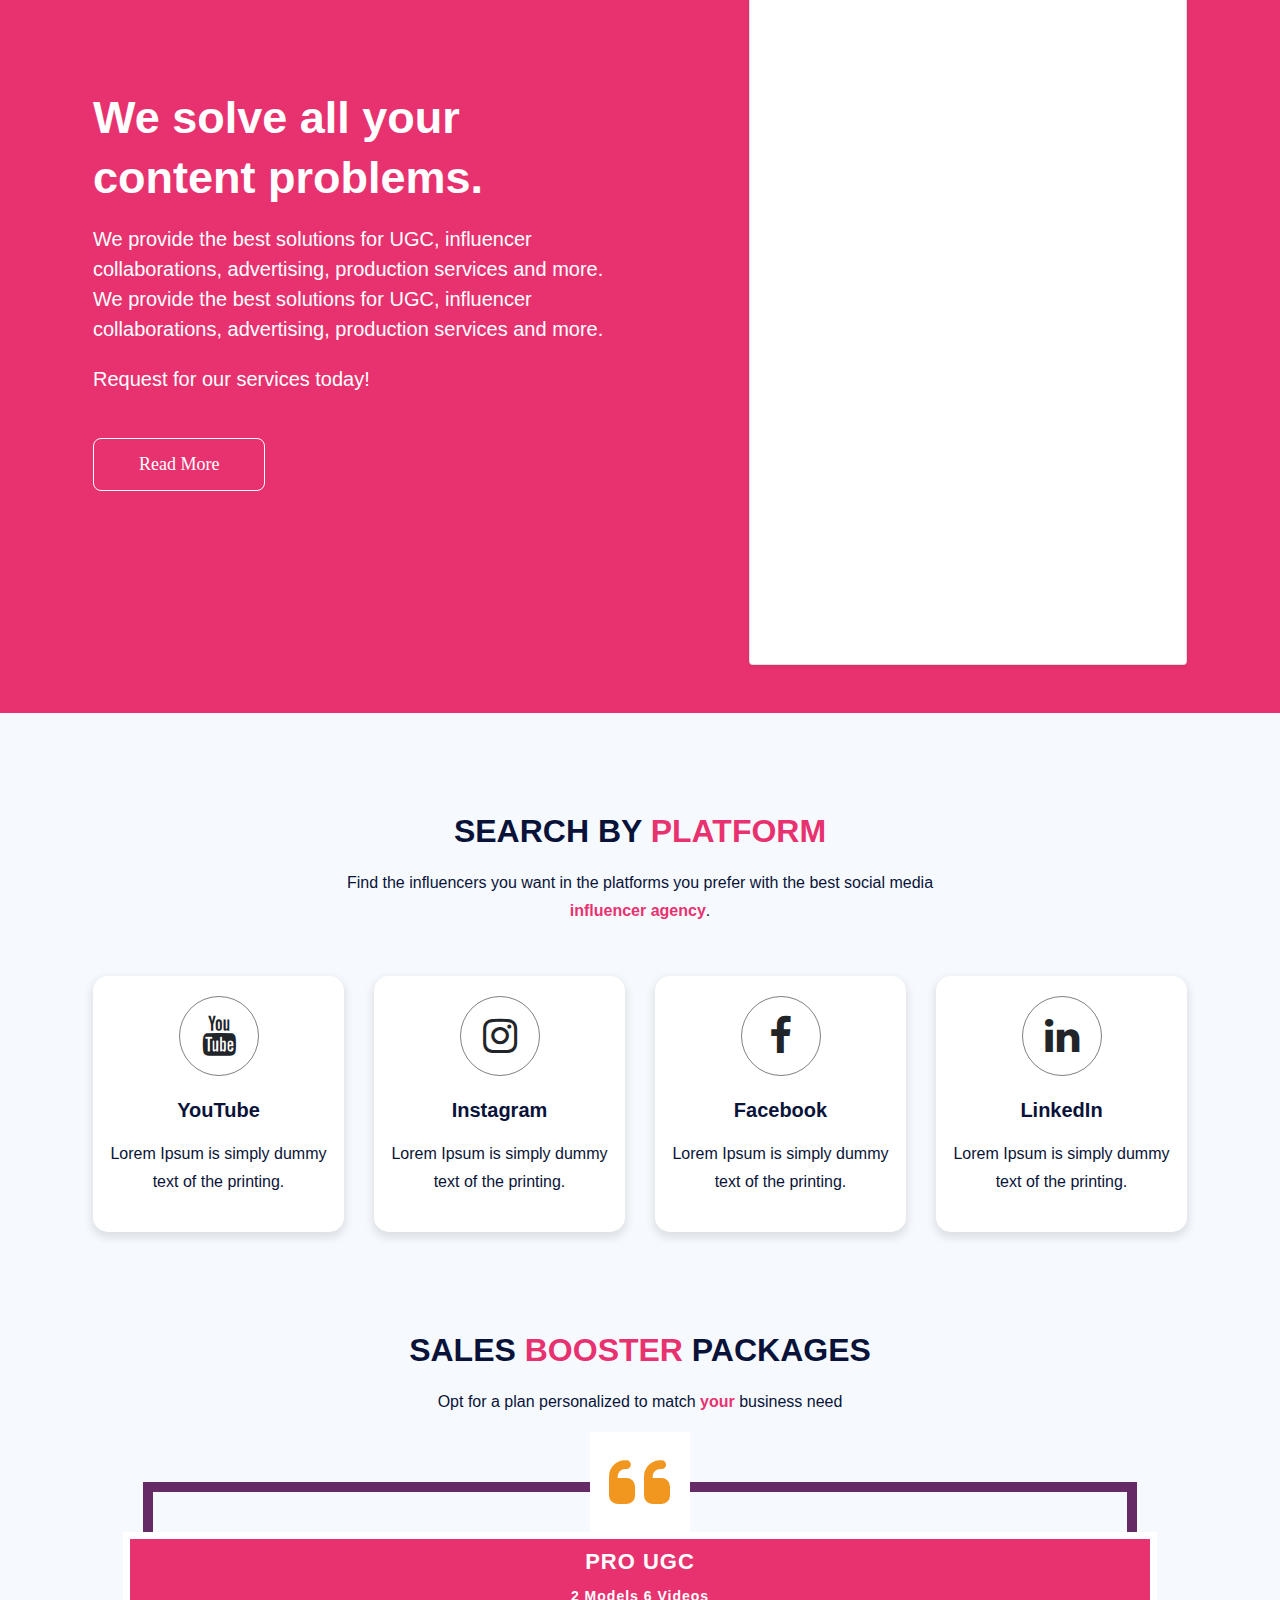
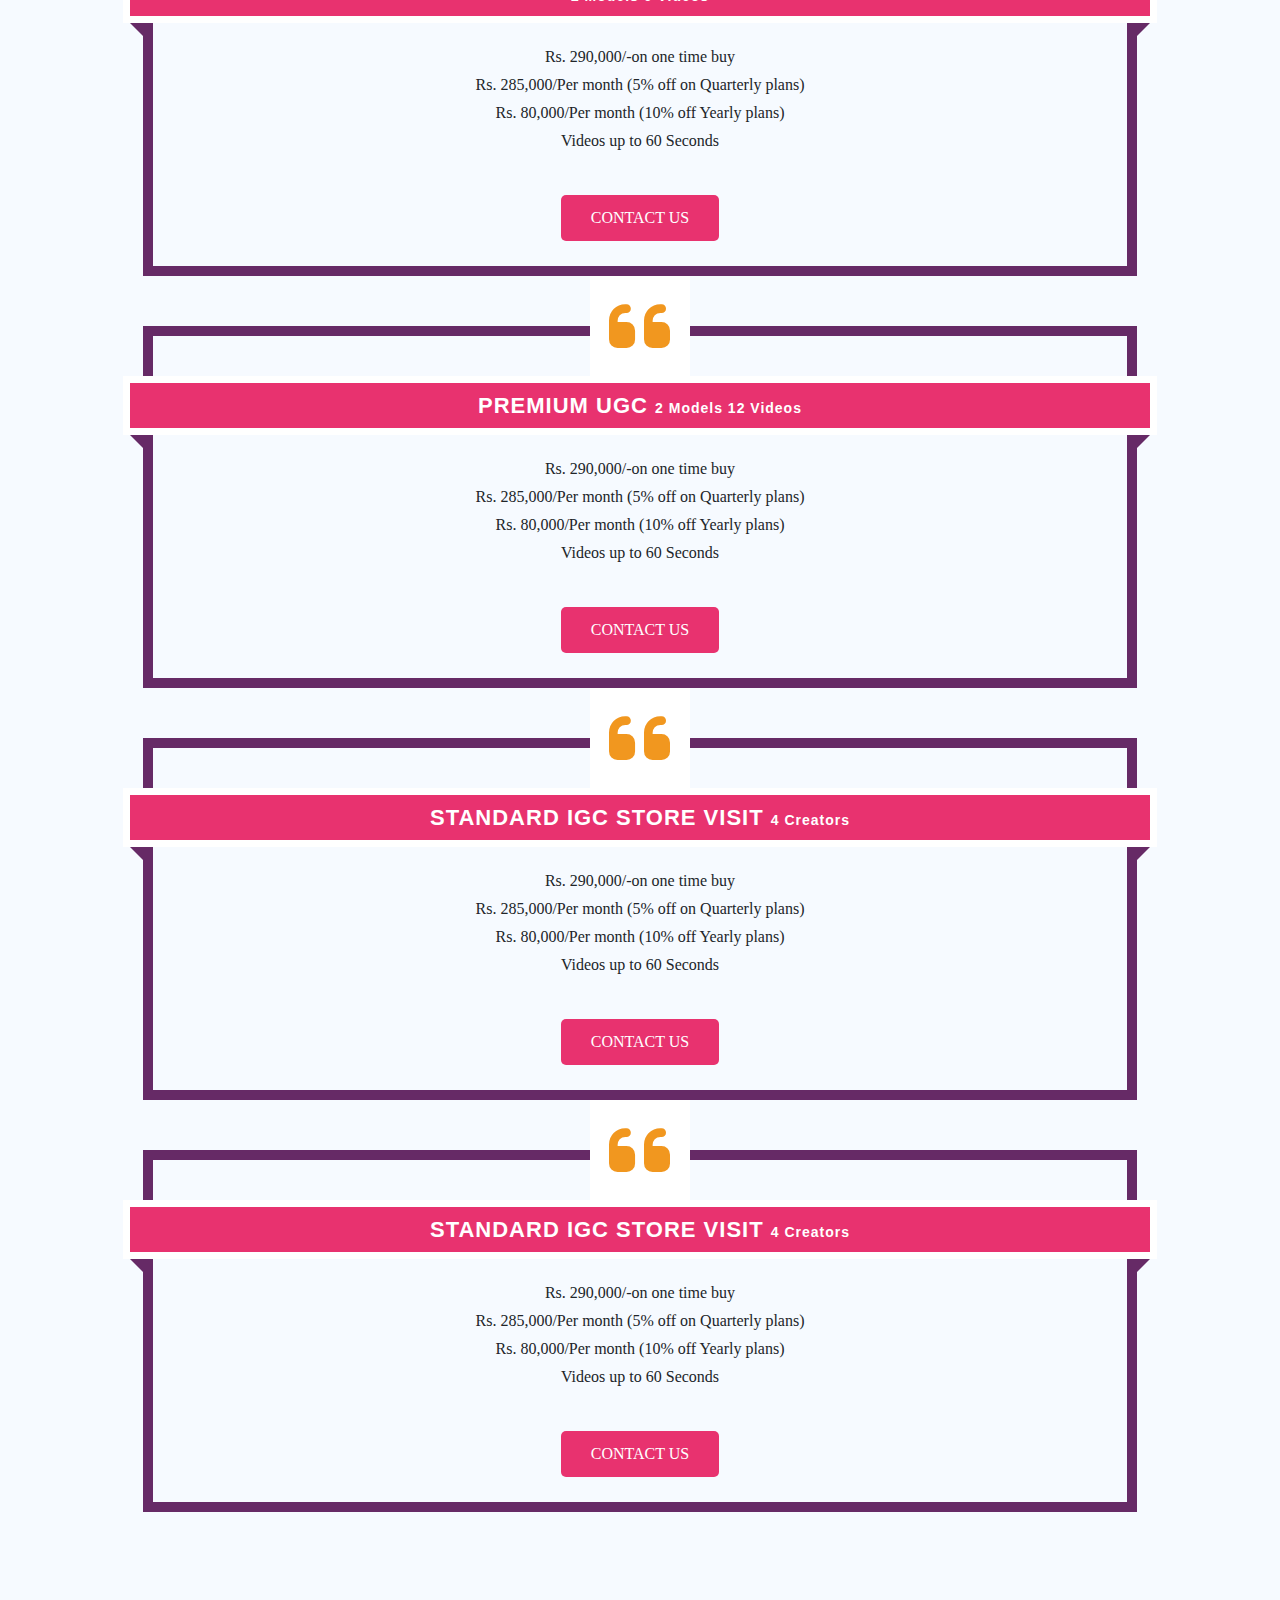
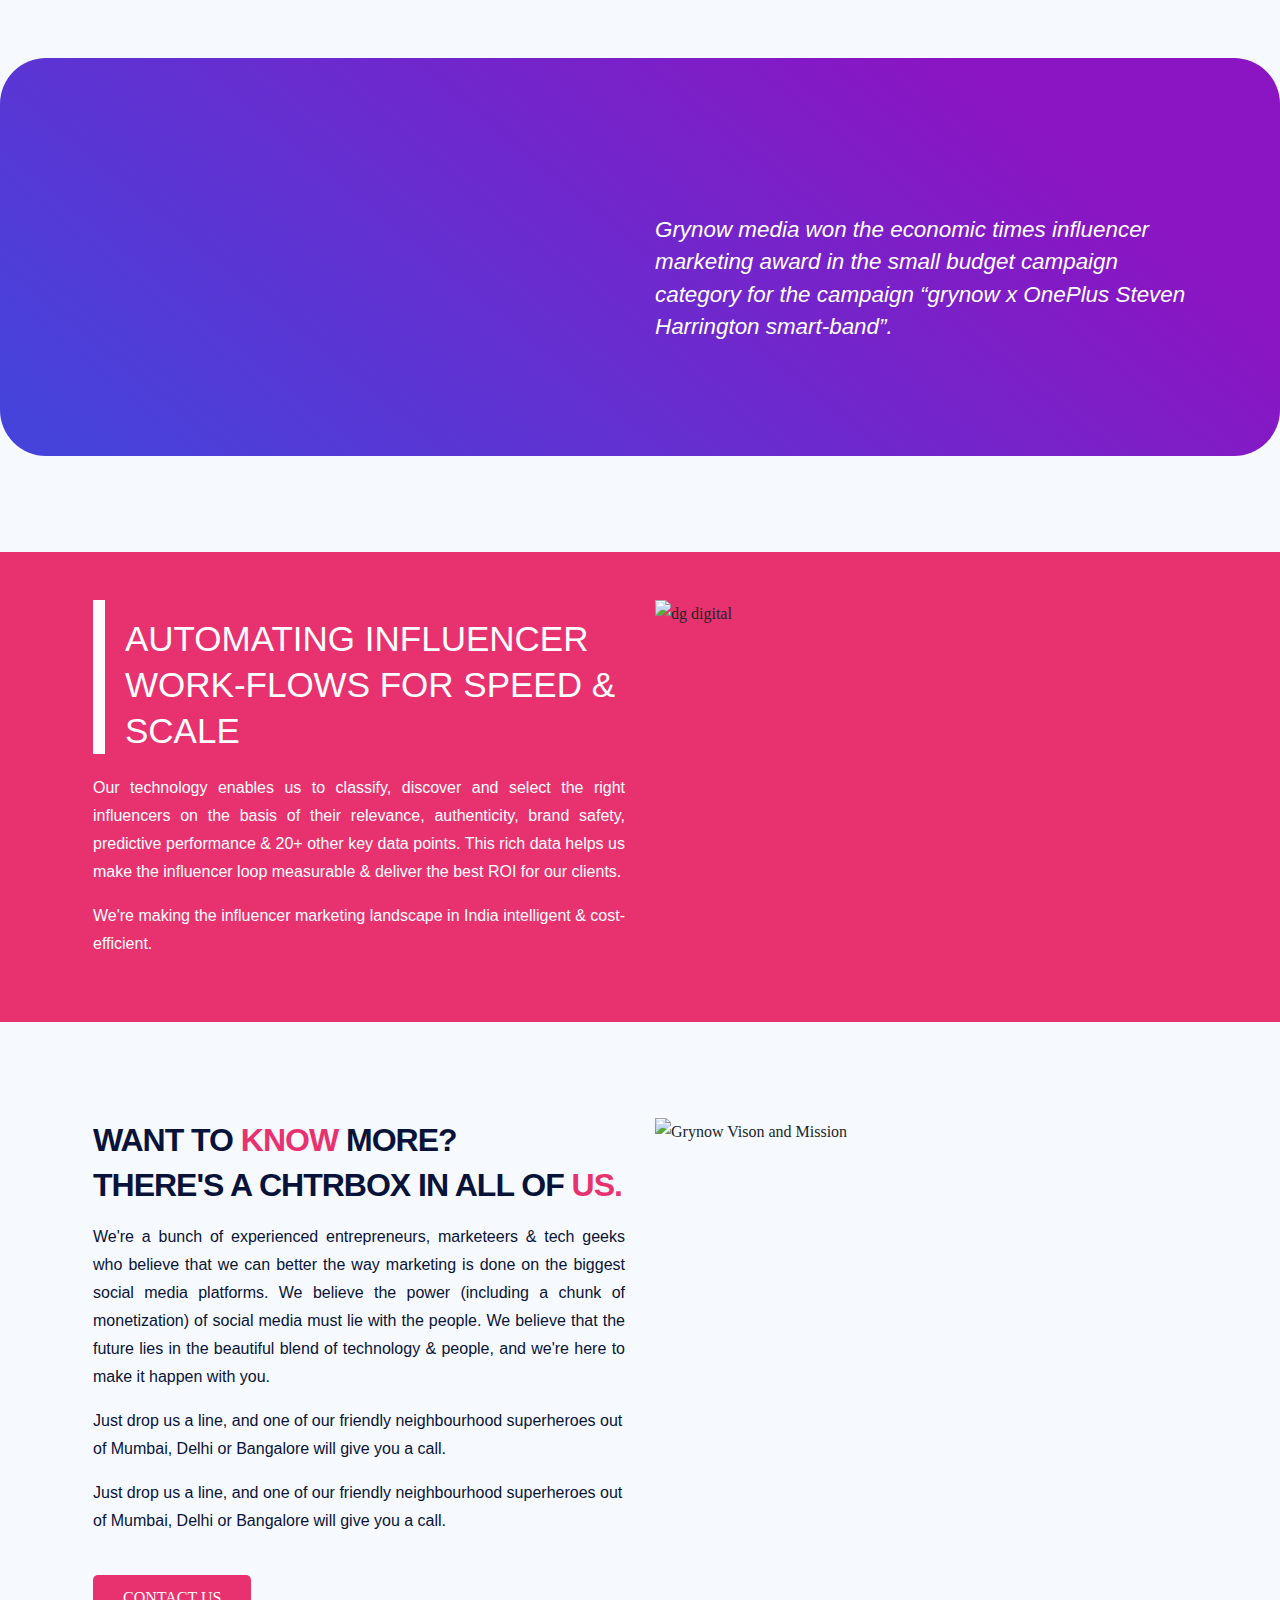
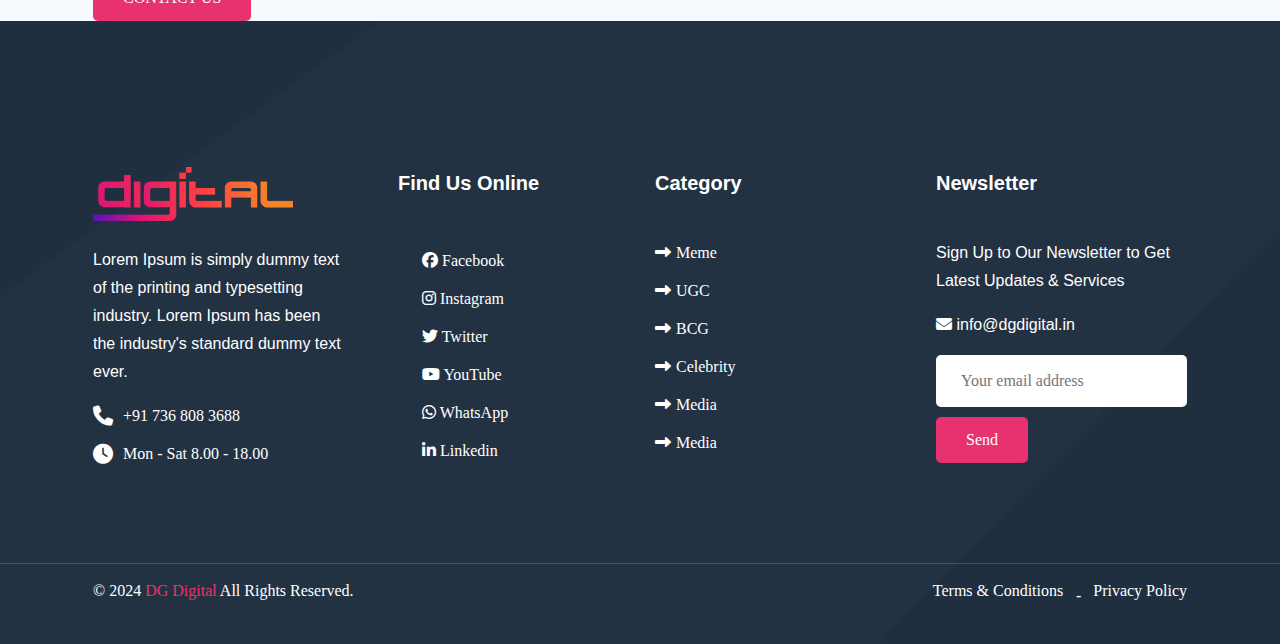
==== commit 58cabdfc: "mob" ====
--- a/index.html
+++ b/index.html
@@ -481,7 +481,7 @@
 
 
 
-  <a href="https://api.whatsapp.com/send?phone=919899537363" aria-label="Whatsapp" class="whatsapp-icon"
+  <a href="https://api.whatsapp.com/send?phone=917368083688" aria-label="Whatsapp" class="whatsapp-icon"
     target="_blank"> <i class="fab fa-whatsapp"></i> </a>
 
   <!-- <script src="https://cdnjs.cloudflare.com/ajax/libs/jquery/3.4.1/jquery.min.js"></script> -->
